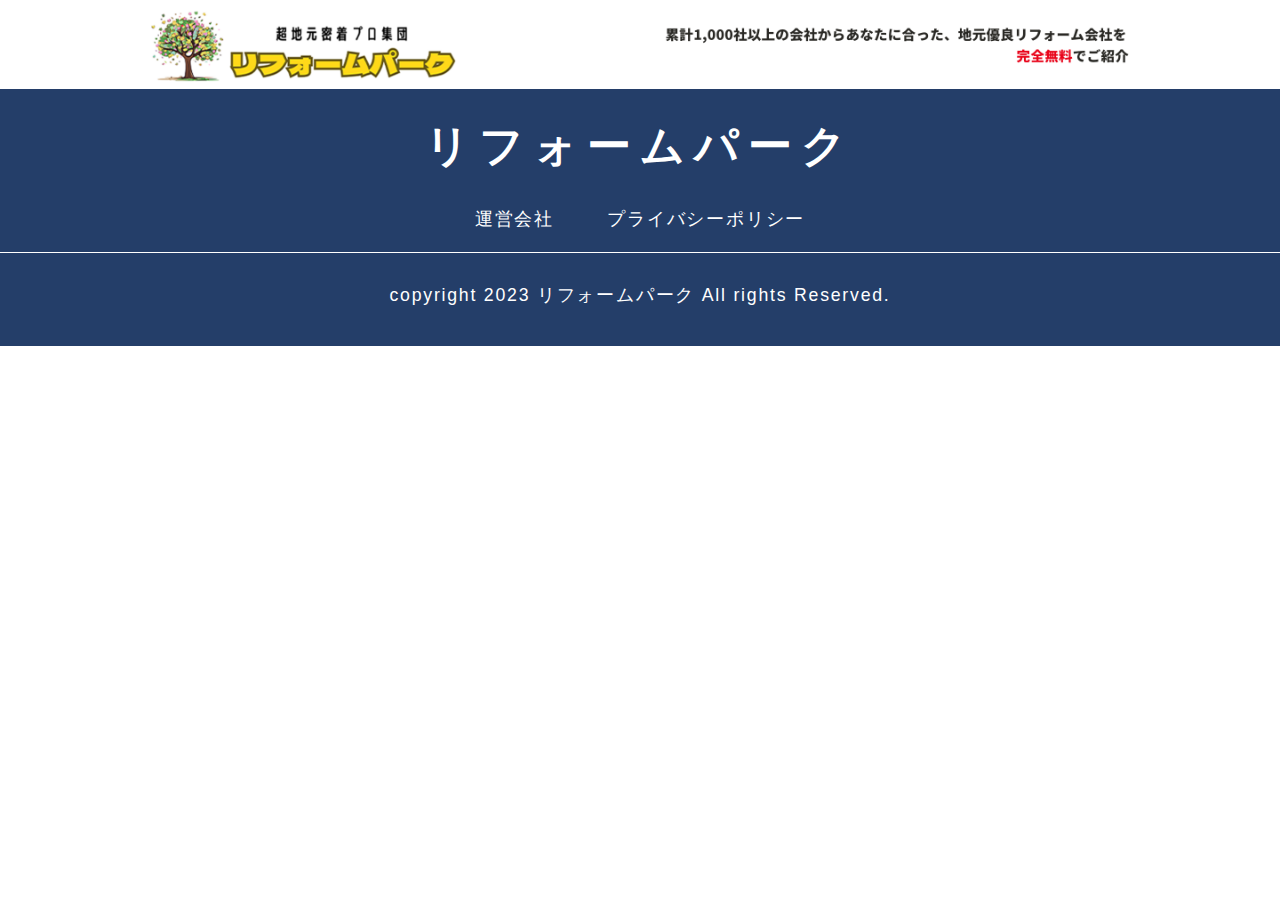
==== thanks.html @ 252f0c05 "Add files via upload" ====
<!DOCTYPE html>
<html lang="ja">
  <head>
    <meta charset="UTF-8">
    <title>サンクスページ</title>
    <meta name="viewport" content="width=device-width, initial-scale=1.0, interactive-widget=overlays-content">
    <meta name="description" content="説明">
    <meta name="generator" content="Astro v2.3.0">
    <meta name="keywords" content="リフォーム,工事,工務店,リフォームパーク">

    <!-- Google Tag Manager -->
<script>(function(w,d,s,l,i){w[l]=w[l]||[];w[l].push({'gtm.start':
  new Date().getTime(),event:'gtm.js'});var f=d.getElementsByTagName(s)[0],
  j=d.createElement(s),dl=l!='dataLayer'?'&l='+l:'';j.async=true;j.src=
  'https://www.googletagmanager.com/gtm.js?id='+i+dl;f.parentNode.insertBefore(j,f);
  })(window,document,'script','dataLayer','GTM-WJJ94G4');</script>
  <!-- End Google Tag Manager -->
  <link rel="stylesheet" href="./assets/css/style-ef2bc118.css" /><script type="module" src="./assets/js/script2.js"></script></head>
  <body>
    <!-- Google Tag Manager (noscript) -->
<noscript><iframe src="https://www.googletagmanager.com/ns.html?id=GTM-WJJ94G4" height="0" width="0" style="display:none;visibility:hidden"></iframe></noscript>
  <!-- End Google Tag Manager (noscript) -->
    <div id="wrap">
      
  <header>
    <picture>
      <source media="(max-width: 768px)" srcset="assets/images/thanks-header_sp.webp">
      <img src="assets/images/thanks-header.webp" loading="eager" fetchpriority="high" decoding="async" alt="" class="w-100p">
    </picture>
  </header>
  <main>
    <div class="pos-r mail d-n">
      <picture>
        <source media="(max-width: 768px)" srcset="assets/images/thanks-mail_sp.webp">
        <img src="assets/images/thanks-mail.webp" loading="eager" fetchpriority="high" decoding="async" alt="" class="w-100p">
      </picture>
      <a href="./" class="pos-a w-60p sp-w-90p ts-x-c top-u sp-top-u left-u" style="--top-u:76%; --left-u:50%; --sp-top-u:80%;">
        <picture>
          <img src="assets/images/top_btn.png" loading="eager" fetchpriority="high" decoding="async" alt="" class="w-100p">
        </picture>
      </a>
    </div>
    <div class="pos-r line d-n">
      <picture>
        <source media="(max-width: 768px)" srcset="assets/images/thanks-line_sp.webp">
        <img src="assets/images/thanks-line.webp" loading="eager" fetchpriority="high" decoding="async" alt="" class="w-100p">
      </picture>
      <a href="https://liff.line.me/1645278921-kWRPP32q/?accountId=339ufbhr" class="pos-a w-16p sp-w-80p ts-x-c top-u sp-top-u left-u" style="--top-u:37.5%; --left-u:50%; --sp-top-u:48%;">
        <picture>
          <source media="(max-width: 768px)" srcset="assets/images/button-line_sp.webp">
          <img src="./assets/images/line_qr.png" loading="eager" fetchpriority="high" decoding="async" alt="" class="w-100p">
        </picture>
      </a>
      <a href="./" class="pos-a w-60p sp-w-90p ts-x-c top-u sp-top-u left-u" style="--top-u:83%; --left-u:50%; --sp-top-u:86%;">
      <picture>
        <img src="assets/images/top_btn.png" loading="eager" fetchpriority="high" decoding="async" alt="" class="w-100p">
      </picture>
      </a>
    </div>
  </main>
  <footer class="pt-m pb-m" style="background-color:#243E69;">
    <p class="color-wt ls-2 fw-b text-48 ta-c mb-m lh-s">リフォームパーク</p>
    <ul class="d-f jc-c bd-b-w-1 bd-c-wt pb-s">
      <li><a href="" class="color-wt ls-1 text-18 pl-sm pr-sm">運営会社</a></li>
      <li>
        <a href="" class="color-wt ls-1 text-18 pl-sm pr-sm">プライバシーポリシー</a>
      </li>
    </ul>
    <small class="d-b ta-c ls-1 color-wt text-18 pt-sm">copyright 2023 リフォームパーク All rights Reserved.</small>
  </footer>

    </div>
  </body></html>
---- assets/css/style-ef2bc118.css ----
@charset "UTF-8";
/* 引数のpxをremに変換 */
/* 引数のpxをvwに変換 */
/*例
p {
  @include hover {
    color: red;
  }
}
*/
/* ===================================================================

reset style

=================================================================== */
* {
  margin: 0;
  padding: 0;
  line-height: calc(0.25rem + 1em + 0.25rem);
  letter-spacing: 0;
  font-size: 100%;
  font: inherit;
  vertical-align: baseline;
  border: 0;
}

*,
::before,
::after {
  box-sizing: border-box;
}

html {
  /* アプリケーションでパーセントによる高さを許可する  */
  block-size: 100%;
  /* テキストのサイズはfont-sizeのみで制御されるようにする */
  -webkit-text-size-adjust: none;
}

/* HTML5 display-role reset for older browsers */
article,
aside,
details,
figcaption,
figure,
footer,
header,
hgroup,
menu,
nav,
section {
  display: block;
}

ol,
ul {
  list-style: none;
}

blockquote,
q {
  quotes: none;
}

blockquote:before,
blockquote:after,
q:before,
q:after {
  content: "";
  content: none;
}

table {
  border-collapse: collapse;
  border-spacing: 0;
}

a {
  text-decoration: none;
  color: #2b2b2b;
}

a:hover {
  text-decoration: none;
}

img {
  vertical-align: bottom;
  max-width: 100%;
  height: auto;
}

select,
input,
textarea,
button {
  vertical-align: middle;
  background-color: transparent;
  outline: 0px;
  color: #2b2b2b;
}

select,
input,
textarea {
  border: none;
}

/* ブラウザやカラーモー土によってinputの色が変わることを防ぐ */
input[type=radio],
input[type=checkbox] {
  -webkit-appearance: none;
  -moz-appearance: none;
       appearance: none;
}

/* ===================================================================

init style

=================================================================== */
html {
  --baseFontSize: 16;
  --baseWindowWidth: 1440;
}

body {
  font-family: sans-serif;
  font-weight: 400;
  line-height: 1.7;
  font-feature-settings: "palt";
  color: #2b2b2b;
  background: #fff;
}

@media all and (-ms-high-contrast: none) {
  body {
    width: 100%;
  }
}
#wrap {
  width: 100%;
  margin: 0 auto;
}
@media only screen and (min-width: 1001px) {
  #wrap {
    margin: 0 auto;
    width: 100%;
  }
  #wrap img {
    max-width: 100%;
  }
}
@media (min-width: 768px) and (max-width: 1024px) {
  #wrap {
    max-width: auto;
    margin: 0 auto;
  }
}
@media (max-width: 767px) {
  #wrap {
    max-width: 768px;
    margin: 0 auto;
  }
}

*:focus-visible:not(input):not(textarea) {
  outline: calc(1rem / var(--baseFontSize)) solid #333;
}

/* resetで消したinputのアピアランスを手作りする */
input[type=checkbox] {
  position: relative;
  display: inline-block;
  width: 1rem;
  aspect-ratio: 1;
  margin-right: 0.25rem;
  border-radius: 0.25rem;
  vertical-align: middle;
  cursor: pointer;
}
input[type=checkbox]:checked::before {
  content: "";
  position: absolute;
  top: 50%;
  left: 50%;
  width: 70%;
  aspect-ratio: 2/1;
  border-left: 2px solid #2b2b2b;
  border-bottom: 2px solid #2b2b2b;
  translate: -50% -50%;
  rotate: -45deg;
}

input[type=radio] {
  position: relative;
  display: inline-block;
  width: 1rem;
  aspect-ratio: 1;
  margin-right: 0.25rem;
  border: 1px solid #2b2b2b;
  border-radius: 50%;
  background-color: #fff;
  vertical-align: middle;
  cursor: pointer;
}
input[type=radio]:checked::before {
  content: "";
  position: absolute;
  top: 50%;
  left: 50%;
  width: 50%;
  aspect-ratio: 1/1;
  translate: -50% -50%;
  border-radius: 50%;
  background-color: #2b2b2b;
}

/* ===================================================================

header style

=================================================================== */
.header {
  height: calc(80rem / var(--baseFontSize));
}
@media (max-width: 767px) {
  .header {
    height: calc(50rem / var(--baseFontSize));
  }
}

/* ===================================================================

main style

=================================================================== */
/* ===================================================================

footer style

=================================================================== */
/* ===================================================================

animation style

=================================================================== */
@media (hover: none) {
  .hov-color-primary {
    -webkit-tap-highlight-color: rgba(0, 0, 0, 0);
  }
  .hov-color-primary:active {
    color: #f29d20;
  }
}
@media (-ms-high-contrast: none), (-ms-high-contrast: active), (-moz-touch-enabled: 0), (hover: hover) {
  .hov-color-primary:hover {
    color: #f29d20;
  }
}

@media (hover: none) {
  a.hov-color-primary {
    -webkit-tap-highlight-color: rgba(0, 0, 0, 0);
  }
  a.hov-color-primary:active {
    color: #f29d20;
  }
}
@media (-ms-high-contrast: none), (-ms-high-contrast: active), (-moz-touch-enabled: 0), (hover: hover) {
  a.hov-color-primary:hover {
    color: #f29d20;
  }
}

@media (hover: none) {
  .hov-bg-primary {
    -webkit-tap-highlight-color: rgba(0, 0, 0, 0);
  }
  .hov-bg-primary:active {
    background-color: #f29d20;
  }
}
@media (-ms-high-contrast: none), (-ms-high-contrast: active), (-moz-touch-enabled: 0), (hover: hover) {
  .hov-bg-primary:hover {
    background-color: #f29d20;
  }
}

@media (hover: none) {
  .hov-bd-color-primary {
    -webkit-tap-highlight-color: rgba(0, 0, 0, 0);
  }
  .hov-bd-color-primary:active {
    border-color: #f29d20;
  }
}
@media (-ms-high-contrast: none), (-ms-high-contrast: active), (-moz-touch-enabled: 0), (hover: hover) {
  .hov-bd-color-primary:hover {
    border-color: #f29d20;
  }
}

@media (hover: none) {
  .hov-color-secondary {
    -webkit-tap-highlight-color: rgba(0, 0, 0, 0);
  }
  .hov-color-secondary:active {
    color: #fcf8ed;
  }
}
@media (-ms-high-contrast: none), (-ms-high-contrast: active), (-moz-touch-enabled: 0), (hover: hover) {
  .hov-color-secondary:hover {
    color: #fcf8ed;
  }
}

@media (hover: none) {
  a.hov-color-secondary {
    -webkit-tap-highlight-color: rgba(0, 0, 0, 0);
  }
  a.hov-color-secondary:active {
    color: #fcf8ed;
  }
}
@media (-ms-high-contrast: none), (-ms-high-contrast: active), (-moz-touch-enabled: 0), (hover: hover) {
  a.hov-color-secondary:hover {
    color: #fcf8ed;
  }
}

@media (hover: none) {
  .hov-bg-secondary {
    -webkit-tap-highlight-color: rgba(0, 0, 0, 0);
  }
  .hov-bg-secondary:active {
    background-color: #fcf8ed;
  }
}
@media (-ms-high-contrast: none), (-ms-high-contrast: active), (-moz-touch-enabled: 0), (hover: hover) {
  .hov-bg-secondary:hover {
    background-color: #fcf8ed;
  }
}

@media (hover: none) {
  .hov-bd-color-secondary {
    -webkit-tap-highlight-color: rgba(0, 0, 0, 0);
  }
  .hov-bd-color-secondary:active {
    border-color: #fcf8ed;
  }
}
@media (-ms-high-contrast: none), (-ms-high-contrast: active), (-moz-touch-enabled: 0), (hover: hover) {
  .hov-bd-color-secondary:hover {
    border-color: #fcf8ed;
  }
}

@media (hover: none) {
  .hov-color-accent {
    -webkit-tap-highlight-color: rgba(0, 0, 0, 0);
  }
  .hov-color-accent:active {
    color: #63a99a;
  }
}
@media (-ms-high-contrast: none), (-ms-high-contrast: active), (-moz-touch-enabled: 0), (hover: hover) {
  .hov-color-accent:hover {
    color: #63a99a;
  }
}

@media (hover: none) {
  a.hov-color-accent {
    -webkit-tap-highlight-color: rgba(0, 0, 0, 0);
  }
  a.hov-color-accent:active {
    color: #63a99a;
  }
}
@media (-ms-high-contrast: none), (-ms-high-contrast: active), (-moz-touch-enabled: 0), (hover: hover) {
  a.hov-color-accent:hover {
    color: #63a99a;
  }
}

@media (hover: none) {
  .hov-bg-accent {
    -webkit-tap-highlight-color: rgba(0, 0, 0, 0);
  }
  .hov-bg-accent:active {
    background-color: #63a99a;
  }
}
@media (-ms-high-contrast: none), (-ms-high-contrast: active), (-moz-touch-enabled: 0), (hover: hover) {
  .hov-bg-accent:hover {
    background-color: #63a99a;
  }
}

@media (hover: none) {
  .hov-bd-color-accent {
    -webkit-tap-highlight-color: rgba(0, 0, 0, 0);
  }
  .hov-bd-color-accent:active {
    border-color: #63a99a;
  }
}
@media (-ms-high-contrast: none), (-ms-high-contrast: active), (-moz-touch-enabled: 0), (hover: hover) {
  .hov-bd-color-accent:hover {
    border-color: #63a99a;
  }
}

@media (hover: none) {
  .hov-color-caution {
    -webkit-tap-highlight-color: rgba(0, 0, 0, 0);
  }
  .hov-color-caution:active {
    color: #eb0016;
  }
}
@media (-ms-high-contrast: none), (-ms-high-contrast: active), (-moz-touch-enabled: 0), (hover: hover) {
  .hov-color-caution:hover {
    color: #eb0016;
  }
}

@media (hover: none) {
  a.hov-color-caution {
    -webkit-tap-highlight-color: rgba(0, 0, 0, 0);
  }
  a.hov-color-caution:active {
    color: #eb0016;
  }
}
@media (-ms-high-contrast: none), (-ms-high-contrast: active), (-moz-touch-enabled: 0), (hover: hover) {
  a.hov-color-caution:hover {
    color: #eb0016;
  }
}

@media (hover: none) {
  .hov-bg-caution {
    -webkit-tap-highlight-color: rgba(0, 0, 0, 0);
  }
  .hov-bg-caution:active {
    background-color: #eb0016;
  }
}
@media (-ms-high-contrast: none), (-ms-high-contrast: active), (-moz-touch-enabled: 0), (hover: hover) {
  .hov-bg-caution:hover {
    background-color: #eb0016;
  }
}

@media (hover: none) {
  .hov-bd-color-caution {
    -webkit-tap-highlight-color: rgba(0, 0, 0, 0);
  }
  .hov-bd-color-caution:active {
    border-color: #eb0016;
  }
}
@media (-ms-high-contrast: none), (-ms-high-contrast: active), (-moz-touch-enabled: 0), (hover: hover) {
  .hov-bd-color-caution:hover {
    border-color: #eb0016;
  }
}

@media (hover: none) {
  .hov-color-add2 {
    -webkit-tap-highlight-color: rgba(0, 0, 0, 0);
  }
  .hov-color-add2:active {
    color: #ffff00;
  }
}
@media (-ms-high-contrast: none), (-ms-high-contrast: active), (-moz-touch-enabled: 0), (hover: hover) {
  .hov-color-add2:hover {
    color: #ffff00;
  }
}

@media (hover: none) {
  a.hov-color-add2 {
    -webkit-tap-highlight-color: rgba(0, 0, 0, 0);
  }
  a.hov-color-add2:active {
    color: #ffff00;
  }
}
@media (-ms-high-contrast: none), (-ms-high-contrast: active), (-moz-touch-enabled: 0), (hover: hover) {
  a.hov-color-add2:hover {
    color: #ffff00;
  }
}

@media (hover: none) {
  .hov-bg-add2 {
    -webkit-tap-highlight-color: rgba(0, 0, 0, 0);
  }
  .hov-bg-add2:active {
    background-color: #ffff00;
  }
}
@media (-ms-high-contrast: none), (-ms-high-contrast: active), (-moz-touch-enabled: 0), (hover: hover) {
  .hov-bg-add2:hover {
    background-color: #ffff00;
  }
}

@media (hover: none) {
  .hov-bd-color-add2 {
    -webkit-tap-highlight-color: rgba(0, 0, 0, 0);
  }
  .hov-bd-color-add2:active {
    border-color: #ffff00;
  }
}
@media (-ms-high-contrast: none), (-ms-high-contrast: active), (-moz-touch-enabled: 0), (hover: hover) {
  .hov-bd-color-add2:hover {
    border-color: #ffff00;
  }
}

@media (hover: none) {
  .hov-color-wt {
    -webkit-tap-highlight-color: rgba(0, 0, 0, 0);
  }
  .hov-color-wt:active {
    color: #fff;
  }
}
@media (-ms-high-contrast: none), (-ms-high-contrast: active), (-moz-touch-enabled: 0), (hover: hover) {
  .hov-color-wt:hover {
    color: #fff;
  }
}

@media (hover: none) {
  a.hov-color-wt {
    -webkit-tap-highlight-color: rgba(0, 0, 0, 0);
  }
  a.hov-color-wt:active {
    color: #fff;
  }
}
@media (-ms-high-contrast: none), (-ms-high-contrast: active), (-moz-touch-enabled: 0), (hover: hover) {
  a.hov-color-wt:hover {
    color: #fff;
  }
}

@media (hover: none) {
  .hov-bg-wt {
    -webkit-tap-highlight-color: rgba(0, 0, 0, 0);
  }
  .hov-bg-wt:active {
    background-color: #fff;
  }
}
@media (-ms-high-contrast: none), (-ms-high-contrast: active), (-moz-touch-enabled: 0), (hover: hover) {
  .hov-bg-wt:hover {
    background-color: #fff;
  }
}

@media (hover: none) {
  .hov-bd-color-wt {
    -webkit-tap-highlight-color: rgba(0, 0, 0, 0);
  }
  .hov-bd-color-wt:active {
    border-color: #fff;
  }
}
@media (-ms-high-contrast: none), (-ms-high-contrast: active), (-moz-touch-enabled: 0), (hover: hover) {
  .hov-bd-color-wt:hover {
    border-color: #fff;
  }
}

@media (hover: none) {
  .hov-color-bk {
    -webkit-tap-highlight-color: rgba(0, 0, 0, 0);
  }
  .hov-color-bk:active {
    color: #2b2b2b;
  }
}
@media (-ms-high-contrast: none), (-ms-high-contrast: active), (-moz-touch-enabled: 0), (hover: hover) {
  .hov-color-bk:hover {
    color: #2b2b2b;
  }
}

@media (hover: none) {
  a.hov-color-bk {
    -webkit-tap-highlight-color: rgba(0, 0, 0, 0);
  }
  a.hov-color-bk:active {
    color: #2b2b2b;
  }
}
@media (-ms-high-contrast: none), (-ms-high-contrast: active), (-moz-touch-enabled: 0), (hover: hover) {
  a.hov-color-bk:hover {
    color: #2b2b2b;
  }
}

@media (hover: none) {
  .hov-bg-bk {
    -webkit-tap-highlight-color: rgba(0, 0, 0, 0);
  }
  .hov-bg-bk:active {
    background-color: #2b2b2b;
  }
}
@media (-ms-high-contrast: none), (-ms-high-contrast: active), (-moz-touch-enabled: 0), (hover: hover) {
  .hov-bg-bk:hover {
    background-color: #2b2b2b;
  }
}

@media (hover: none) {
  .hov-bd-color-bk {
    -webkit-tap-highlight-color: rgba(0, 0, 0, 0);
  }
  .hov-bd-color-bk:active {
    border-color: #2b2b2b;
  }
}
@media (-ms-high-contrast: none), (-ms-high-contrast: active), (-moz-touch-enabled: 0), (hover: hover) {
  .hov-bd-color-bk:hover {
    border-color: #2b2b2b;
  }
}

@media (hover: none) {
  .hov-color-gray {
    -webkit-tap-highlight-color: rgba(0, 0, 0, 0);
  }
  .hov-color-gray:active {
    color: #aaaaaa;
  }
}
@media (-ms-high-contrast: none), (-ms-high-contrast: active), (-moz-touch-enabled: 0), (hover: hover) {
  .hov-color-gray:hover {
    color: #aaaaaa;
  }
}

@media (hover: none) {
  a.hov-color-gray {
    -webkit-tap-highlight-color: rgba(0, 0, 0, 0);
  }
  a.hov-color-gray:active {
    color: #aaaaaa;
  }
}
@media (-ms-high-contrast: none), (-ms-high-contrast: active), (-moz-touch-enabled: 0), (hover: hover) {
  a.hov-color-gray:hover {
    color: #aaaaaa;
  }
}

@media (hover: none) {
  .hov-bg-gray {
    -webkit-tap-highlight-color: rgba(0, 0, 0, 0);
  }
  .hov-bg-gray:active {
    background-color: #aaaaaa;
  }
}
@media (-ms-high-contrast: none), (-ms-high-contrast: active), (-moz-touch-enabled: 0), (hover: hover) {
  .hov-bg-gray:hover {
    background-color: #aaaaaa;
  }
}

@media (hover: none) {
  .hov-bd-color-gray {
    -webkit-tap-highlight-color: rgba(0, 0, 0, 0);
  }
  .hov-bd-color-gray:active {
    border-color: #aaaaaa;
  }
}
@media (-ms-high-contrast: none), (-ms-high-contrast: active), (-moz-touch-enabled: 0), (hover: hover) {
  .hov-bd-color-gray:hover {
    border-color: #aaaaaa;
  }
}

@media (hover: none) {
  .hov-color-gray2 {
    -webkit-tap-highlight-color: rgba(0, 0, 0, 0);
  }
  .hov-color-gray2:active {
    color: #f2f2f2;
  }
}
@media (-ms-high-contrast: none), (-ms-high-contrast: active), (-moz-touch-enabled: 0), (hover: hover) {
  .hov-color-gray2:hover {
    color: #f2f2f2;
  }
}

@media (hover: none) {
  a.hov-color-gray2 {
    -webkit-tap-highlight-color: rgba(0, 0, 0, 0);
  }
  a.hov-color-gray2:active {
    color: #f2f2f2;
  }
}
@media (-ms-high-contrast: none), (-ms-high-contrast: active), (-moz-touch-enabled: 0), (hover: hover) {
  a.hov-color-gray2:hover {
    color: #f2f2f2;
  }
}

@media (hover: none) {
  .hov-bg-gray2 {
    -webkit-tap-highlight-color: rgba(0, 0, 0, 0);
  }
  .hov-bg-gray2:active {
    background-color: #f2f2f2;
  }
}
@media (-ms-high-contrast: none), (-ms-high-contrast: active), (-moz-touch-enabled: 0), (hover: hover) {
  .hov-bg-gray2:hover {
    background-color: #f2f2f2;
  }
}

@media (hover: none) {
  .hov-bd-color-gray2 {
    -webkit-tap-highlight-color: rgba(0, 0, 0, 0);
  }
  .hov-bd-color-gray2:active {
    border-color: #f2f2f2;
  }
}
@media (-ms-high-contrast: none), (-ms-high-contrast: active), (-moz-touch-enabled: 0), (hover: hover) {
  .hov-bd-color-gray2:hover {
    border-color: #f2f2f2;
  }
}

.hov-o {
  transition: 0.2s;
  cursor: pointer;
}
.hov-o:hover {
  opacity: 0.7;
}

.hov-y {
  transition: 0.2s;
}
.hov-y:hover {
  transform: translateY(-5px);
  box-shadow: 0px 10px 10px 0px rgba(0, 0, 0, 0.1);
}

@keyframes cvBtn {
  0% {
    transform: translateX(-50%) scale(1);
    animation-timing-function: ease-in;
    filter: drop-shadow(0px 0px 10px rgba(0, 0, 0, 0.1));
  }
  50% {
    transform: translateX(-50%) scale(0.9);
    animation-timing-function: ease-out;
    filter: drop-shadow(0px 2px 5px rgba(0, 0, 0, 0.3));
  }
  100% {
    transform: translateX(-50%) scale(1);
    animation-timing-function: ease-in;
    filter: drop-shadow(0px 0px 10px rgba(0, 0, 0, 0.1));
  }
}
@keyframes shakeIco {
  0% {
    transform: rotate(0deg);
  }
  10% {
    transform: rotate(20deg);
  }
  20% {
    transform: rotate(-20deg);
  }
  30% {
    transform: rotate(10deg);
  }
  40% {
    transform: rotate(-10deg);
  }
  50% {
    transform: rotate(5deg);
  }
  60% {
    transform: rotate(-5deg);
  }
  70% {
    transform: rotate(0deg);
  }
}
@keyframes bounceIco3 {
  0% {
    transform: translateY(0px);
    animation-timing-function: ease-out;
  }
  20% {
    transform: translateY(-10px);
    animation-timing-function: ease-in;
  }
  40% {
    transform: translateY(0px);
    animation-timing-function: ease-out;
  }
  60% {
    transform: translateY(-5px);
    animation-timing-function: ease-in;
  }
  80% {
    transform: translateY(0px);
  }
  100% {
    transform: translateY(0px);
  }
}
@keyframes bounceIco2 {
  0% {
    transform: translateX(0px);
  }
  20% {
    transform: translateX(3px);
  }
  40% {
    transform: translateX(-3px);
  }
  60% {
    transform: translateX(1px);
  }
  80% {
    transform: translateX(-1px);
  }
  100% {
    transform: translateX(0px);
  }
}
@keyframes bounceIco {
  0% {
    transform: scaleY(1) translateY(0px);
    transform-origin: center bottom;
    animation-timing-function: ease-out;
  }
  15% {
    transform: scaleY(0.8) translateY(0px);
    transform-origin: center bottom;
    animation-timing-function: ease-in;
  }
  30% {
    transform: scaleY(1) translateY(0px);
    transform-origin: center bottom;
    animation-timing-function: ease-in;
  }
  37.5% {
    transform: scaleY(1.1) translateY(-10px);
    transform-origin: center center;
    animation-timing-function: ease-out;
  }
  45% {
    transform: scaleY(1) translateY(-10px);
    transform-origin: center top;
    animation-timing-function: ease-in;
  }
  60% {
    transform: scaleY(1) translateY(0px);
    transform-origin: center bottom;
    animation-timing-function: ease-out;
  }
  70% {
    transform: scaleY(0.95) translateY(0px);
    transform-origin: center bottom;
    animation-timing-function: ease-in;
  }
  80% {
    transform: scaleY(1) translateY(0px);
    transform-origin: center bottom;
    animation-timing-function: ease-out;
  }
}
/* ===================================================================

borders style

=================================================================== */
/* border-color border-style用設定 */
/* border4辺汎用class */
.bd-0 {
  border-width: calc(0rem / var(--baseFontSize));
  border-style: solid;
  border-color: inherit;
}
.bd-1 {
  border-width: calc(1rem / var(--baseFontSize));
  border-style: solid;
  border-color: inherit;
}
.bd-2 {
  border-width: calc(2rem / var(--baseFontSize));
  border-style: solid;
  border-color: inherit;
}
.bd-3 {
  border-width: calc(3rem / var(--baseFontSize));
  border-style: solid;
  border-color: inherit;
}
.bd-4 {
  border-width: calc(4rem / var(--baseFontSize));
  border-style: solid;
  border-color: inherit;
}
.bd-5 {
  border-width: calc(5rem / var(--baseFontSize));
  border-style: solid;
  border-color: inherit;
}
.bd-6 {
  border-width: calc(6rem / var(--baseFontSize));
  border-style: solid;
  border-color: inherit;
}
.bd-7 {
  border-width: calc(7rem / var(--baseFontSize));
  border-style: solid;
  border-color: inherit;
}
.bd-8 {
  border-width: calc(8rem / var(--baseFontSize));
  border-style: solid;
  border-color: inherit;
}
.bd-9 {
  border-width: calc(9rem / var(--baseFontSize));
  border-style: solid;
  border-color: inherit;
}
.bd-10 {
  border-width: calc(10rem / var(--baseFontSize));
  border-style: solid;
  border-color: inherit;
}

@media (max-width: 48em) and (min-width: 768px) {
  .zoom-bd-0 {
    border-width: calc(0rem / var(--baseFontSize));
    border-style: solid;
    border-color: inherit;
  }
  .zoom-bd-1 {
    border-width: calc(1rem / var(--baseFontSize));
    border-style: solid;
    border-color: inherit;
  }
  .zoom-bd-2 {
    border-width: calc(2rem / var(--baseFontSize));
    border-style: solid;
    border-color: inherit;
  }
  .zoom-bd-3 {
    border-width: calc(3rem / var(--baseFontSize));
    border-style: solid;
    border-color: inherit;
  }
  .zoom-bd-4 {
    border-width: calc(4rem / var(--baseFontSize));
    border-style: solid;
    border-color: inherit;
  }
  .zoom-bd-5 {
    border-width: calc(5rem / var(--baseFontSize));
    border-style: solid;
    border-color: inherit;
  }
  .zoom-bd-6 {
    border-width: calc(6rem / var(--baseFontSize));
    border-style: solid;
    border-color: inherit;
  }
  .zoom-bd-7 {
    border-width: calc(7rem / var(--baseFontSize));
    border-style: solid;
    border-color: inherit;
  }
  .zoom-bd-8 {
    border-width: calc(8rem / var(--baseFontSize));
    border-style: solid;
    border-color: inherit;
  }
  .zoom-bd-9 {
    border-width: calc(9rem / var(--baseFontSize));
    border-style: solid;
    border-color: inherit;
  }
  .zoom-bd-10 {
    border-width: calc(10rem / var(--baseFontSize));
    border-style: solid;
    border-color: inherit;
  }
}
@media (max-width: 767px) {
  .sp-bd-0 {
    border-width: calc(0rem / var(--baseFontSize));
    border-style: solid;
    border-color: inherit;
  }
  .sp-bd-1 {
    border-width: calc(1rem / var(--baseFontSize));
    border-style: solid;
    border-color: inherit;
  }
  .sp-bd-2 {
    border-width: calc(2rem / var(--baseFontSize));
    border-style: solid;
    border-color: inherit;
  }
  .sp-bd-3 {
    border-width: calc(3rem / var(--baseFontSize));
    border-style: solid;
    border-color: inherit;
  }
  .sp-bd-4 {
    border-width: calc(4rem / var(--baseFontSize));
    border-style: solid;
    border-color: inherit;
  }
  .sp-bd-5 {
    border-width: calc(5rem / var(--baseFontSize));
    border-style: solid;
    border-color: inherit;
  }
  .sp-bd-6 {
    border-width: calc(6rem / var(--baseFontSize));
    border-style: solid;
    border-color: inherit;
  }
  .sp-bd-7 {
    border-width: calc(7rem / var(--baseFontSize));
    border-style: solid;
    border-color: inherit;
  }
  .sp-bd-8 {
    border-width: calc(8rem / var(--baseFontSize));
    border-style: solid;
    border-color: inherit;
  }
  .sp-bd-9 {
    border-width: calc(9rem / var(--baseFontSize));
    border-style: solid;
    border-color: inherit;
  }
  .sp-bd-10 {
    border-width: calc(10rem / var(--baseFontSize));
    border-style: solid;
    border-color: inherit;
  }
}
@media (min-width: 768px) and (max-width: 1024px) {
  .tb-bd-0 {
    border-width: calc(0rem / var(--baseFontSize));
    border-style: solid;
    border-color: inherit;
  }
  .tb-bd-1 {
    border-width: calc(1rem / var(--baseFontSize));
    border-style: solid;
    border-color: inherit;
  }
  .tb-bd-2 {
    border-width: calc(2rem / var(--baseFontSize));
    border-style: solid;
    border-color: inherit;
  }
  .tb-bd-3 {
    border-width: calc(3rem / var(--baseFontSize));
    border-style: solid;
    border-color: inherit;
  }
  .tb-bd-4 {
    border-width: calc(4rem / var(--baseFontSize));
    border-style: solid;
    border-color: inherit;
  }
  .tb-bd-5 {
    border-width: calc(5rem / var(--baseFontSize));
    border-style: solid;
    border-color: inherit;
  }
  .tb-bd-6 {
    border-width: calc(6rem / var(--baseFontSize));
    border-style: solid;
    border-color: inherit;
  }
  .tb-bd-7 {
    border-width: calc(7rem / var(--baseFontSize));
    border-style: solid;
    border-color: inherit;
  }
  .tb-bd-8 {
    border-width: calc(8rem / var(--baseFontSize));
    border-style: solid;
    border-color: inherit;
  }
  .tb-bd-9 {
    border-width: calc(9rem / var(--baseFontSize));
    border-style: solid;
    border-color: inherit;
  }
  .tb-bd-10 {
    border-width: calc(10rem / var(--baseFontSize));
    border-style: solid;
    border-color: inherit;
  }
}
/* border1辺用汎用class */
.bd-b-w-0 {
  border-bottom-width: calc(0rem / var(--baseFontSize));
  border-style: solid;
  border-color: inherit;
}
.bd-t-w-0 {
  border-top-width: calc(0rem / var(--baseFontSize));
  border-style: solid;
  border-color: inherit;
}
.bd-l-w-0 {
  border-left-width: calc(0rem / var(--baseFontSize));
  border-style: solid;
  border-color: inherit;
}
.bd-r-w-0 {
  border-right-width: calc(0rem / var(--baseFontSize));
  border-style: solid;
  border-color: inherit;
}
.bd-w-0 {
  border-width: calc(0rem / var(--baseFontSize));
  border-style: solid;
  border-color: inherit;
}

@media (max-width: 48em) and (min-width: 768px) {
  .zoom-bd-b-w-0 {
    border-bottom-width: calc(0rem / var(--baseFontSize));
    border-style: solid;
    border-color: inherit;
  }
  .zoom-bd-t-w-0 {
    border-top-width: calc(0rem / var(--baseFontSize));
    border-style: solid;
    border-color: inherit;
  }
  .zoom-bd-l-w-0 {
    border-left-width: calc(0rem / var(--baseFontSize));
    border-style: solid;
    border-color: inherit;
  }
  .zoom-bd-r-w-0 {
    border-right-width: calc(0rem / var(--baseFontSize));
    border-style: solid;
    border-color: inherit;
  }
  .zoom-bd-w-0 {
    border-width: calc(0rem / var(--baseFontSize));
    border-style: solid;
    border-color: inherit;
  }
}
@media (max-width: 767px) {
  .sp-bd-b-w-0 {
    border-bottom-width: calc(0rem / var(--baseFontSize));
    border-style: solid;
    border-color: inherit;
  }
  .sp-bd-t-w-0 {
    border-top-width: calc(0rem / var(--baseFontSize));
    border-style: solid;
    border-color: inherit;
  }
  .sp-bd-l-w-0 {
    border-left-width: calc(0rem / var(--baseFontSize));
    border-style: solid;
    border-color: inherit;
  }
  .sp-bd-r-w-0 {
    border-right-width: calc(0rem / var(--baseFontSize));
    border-style: solid;
    border-color: inherit;
  }
  .sp-bd-w-0 {
    border-width: calc(0rem / var(--baseFontSize));
    border-style: solid;
    border-color: inherit;
  }
}
@media (min-width: 768px) and (max-width: 1024px) {
  .tb-bd-b-w-0 {
    border-bottom-width: calc(0rem / var(--baseFontSize));
    border-style: solid;
    border-color: inherit;
  }
  .tb-bd-t-w-0 {
    border-top-width: calc(0rem / var(--baseFontSize));
    border-style: solid;
    border-color: inherit;
  }
  .tb-bd-l-w-0 {
    border-left-width: calc(0rem / var(--baseFontSize));
    border-style: solid;
    border-color: inherit;
  }
  .tb-bd-r-w-0 {
    border-right-width: calc(0rem / var(--baseFontSize));
    border-style: solid;
    border-color: inherit;
  }
  .tb-bd-w-0 {
    border-width: calc(0rem / var(--baseFontSize));
    border-style: solid;
    border-color: inherit;
  }
}
.bd-b-w-1 {
  border-bottom-width: calc(1rem / var(--baseFontSize));
  border-style: solid;
  border-color: inherit;
}
.bd-t-w-1 {
  border-top-width: calc(1rem / var(--baseFontSize));
  border-style: solid;
  border-color: inherit;
}
.bd-l-w-1 {
  border-left-width: calc(1rem / var(--baseFontSize));
  border-style: solid;
  border-color: inherit;
}
.bd-r-w-1 {
  border-right-width: calc(1rem / var(--baseFontSize));
  border-style: solid;
  border-color: inherit;
}
.bd-w-1 {
  border-width: calc(1rem / var(--baseFontSize));
  border-style: solid;
  border-color: inherit;
}

@media (max-width: 48em) and (min-width: 768px) {
  .zoom-bd-b-w-1 {
    border-bottom-width: calc(1rem / var(--baseFontSize));
    border-style: solid;
    border-color: inherit;
  }
  .zoom-bd-t-w-1 {
    border-top-width: calc(1rem / var(--baseFontSize));
    border-style: solid;
    border-color: inherit;
  }
  .zoom-bd-l-w-1 {
    border-left-width: calc(1rem / var(--baseFontSize));
    border-style: solid;
    border-color: inherit;
  }
  .zoom-bd-r-w-1 {
    border-right-width: calc(1rem / var(--baseFontSize));
    border-style: solid;
    border-color: inherit;
  }
  .zoom-bd-w-1 {
    border-width: calc(1rem / var(--baseFontSize));
    border-style: solid;
    border-color: inherit;
  }
}
@media (max-width: 767px) {
  .sp-bd-b-w-1 {
    border-bottom-width: calc(1rem / var(--baseFontSize));
    border-style: solid;
    border-color: inherit;
  }
  .sp-bd-t-w-1 {
    border-top-width: calc(1rem / var(--baseFontSize));
    border-style: solid;
    border-color: inherit;
  }
  .sp-bd-l-w-1 {
    border-left-width: calc(1rem / var(--baseFontSize));
    border-style: solid;
    border-color: inherit;
  }
  .sp-bd-r-w-1 {
    border-right-width: calc(1rem / var(--baseFontSize));
    border-style: solid;
    border-color: inherit;
  }
  .sp-bd-w-1 {
    border-width: calc(1rem / var(--baseFontSize));
    border-style: solid;
    border-color: inherit;
  }
}
@media (min-width: 768px) and (max-width: 1024px) {
  .tb-bd-b-w-1 {
    border-bottom-width: calc(1rem / var(--baseFontSize));
    border-style: solid;
    border-color: inherit;
  }
  .tb-bd-t-w-1 {
    border-top-width: calc(1rem / var(--baseFontSize));
    border-style: solid;
    border-color: inherit;
  }
  .tb-bd-l-w-1 {
    border-left-width: calc(1rem / var(--baseFontSize));
    border-style: solid;
    border-color: inherit;
  }
  .tb-bd-r-w-1 {
    border-right-width: calc(1rem / var(--baseFontSize));
    border-style: solid;
    border-color: inherit;
  }
  .tb-bd-w-1 {
    border-width: calc(1rem / var(--baseFontSize));
    border-style: solid;
    border-color: inherit;
  }
}
.bd-b-w-2 {
  border-bottom-width: calc(2rem / var(--baseFontSize));
  border-style: solid;
  border-color: inherit;
}
.bd-t-w-2 {
  border-top-width: calc(2rem / var(--baseFontSize));
  border-style: solid;
  border-color: inherit;
}
.bd-l-w-2 {
  border-left-width: calc(2rem / var(--baseFontSize));
  border-style: solid;
  border-color: inherit;
}
.bd-r-w-2 {
  border-right-width: calc(2rem / var(--baseFontSize));
  border-style: solid;
  border-color: inherit;
}
.bd-w-2 {
  border-width: calc(2rem / var(--baseFontSize));
  border-style: solid;
  border-color: inherit;
}

@media (max-width: 48em) and (min-width: 768px) {
  .zoom-bd-b-w-2 {
    border-bottom-width: calc(2rem / var(--baseFontSize));
    border-style: solid;
    border-color: inherit;
  }
  .zoom-bd-t-w-2 {
    border-top-width: calc(2rem / var(--baseFontSize));
    border-style: solid;
    border-color: inherit;
  }
  .zoom-bd-l-w-2 {
    border-left-width: calc(2rem / var(--baseFontSize));
    border-style: solid;
    border-color: inherit;
  }
  .zoom-bd-r-w-2 {
    border-right-width: calc(2rem / var(--baseFontSize));
    border-style: solid;
    border-color: inherit;
  }
  .zoom-bd-w-2 {
    border-width: calc(2rem / var(--baseFontSize));
    border-style: solid;
    border-color: inherit;
  }
}
@media (max-width: 767px) {
  .sp-bd-b-w-2 {
    border-bottom-width: calc(2rem / var(--baseFontSize));
    border-style: solid;
    border-color: inherit;
  }
  .sp-bd-t-w-2 {
    border-top-width: calc(2rem / var(--baseFontSize));
    border-style: solid;
    border-color: inherit;
  }
  .sp-bd-l-w-2 {
    border-left-width: calc(2rem / var(--baseFontSize));
    border-style: solid;
    border-color: inherit;
  }
  .sp-bd-r-w-2 {
    border-right-width: calc(2rem / var(--baseFontSize));
    border-style: solid;
    border-color: inherit;
  }
  .sp-bd-w-2 {
    border-width: calc(2rem / var(--baseFontSize));
    border-style: solid;
    border-color: inherit;
  }
}
@media (min-width: 768px) and (max-width: 1024px) {
  .tb-bd-b-w-2 {
    border-bottom-width: calc(2rem / var(--baseFontSize));
    border-style: solid;
    border-color: inherit;
  }
  .tb-bd-t-w-2 {
    border-top-width: calc(2rem / var(--baseFontSize));
    border-style: solid;
    border-color: inherit;
  }
  .tb-bd-l-w-2 {
    border-left-width: calc(2rem / var(--baseFontSize));
    border-style: solid;
    border-color: inherit;
  }
  .tb-bd-r-w-2 {
    border-right-width: calc(2rem / var(--baseFontSize));
    border-style: solid;
    border-color: inherit;
  }
  .tb-bd-w-2 {
    border-width: calc(2rem / var(--baseFontSize));
    border-style: solid;
    border-color: inherit;
  }
}
.bd-b-w-3 {
  border-bottom-width: calc(3rem / var(--baseFontSize));
  border-style: solid;
  border-color: inherit;
}
.bd-t-w-3 {
  border-top-width: calc(3rem / var(--baseFontSize));
  border-style: solid;
  border-color: inherit;
}
.bd-l-w-3 {
  border-left-width: calc(3rem / var(--baseFontSize));
  border-style: solid;
  border-color: inherit;
}
.bd-r-w-3 {
  border-right-width: calc(3rem / var(--baseFontSize));
  border-style: solid;
  border-color: inherit;
}
.bd-w-3 {
  border-width: calc(3rem / var(--baseFontSize));
  border-style: solid;
  border-color: inherit;
}

@media (max-width: 48em) and (min-width: 768px) {
  .zoom-bd-b-w-3 {
    border-bottom-width: calc(3rem / var(--baseFontSize));
    border-style: solid;
    border-color: inherit;
  }
  .zoom-bd-t-w-3 {
    border-top-width: calc(3rem / var(--baseFontSize));
    border-style: solid;
    border-color: inherit;
  }
  .zoom-bd-l-w-3 {
    border-left-width: calc(3rem / var(--baseFontSize));
    border-style: solid;
    border-color: inherit;
  }
  .zoom-bd-r-w-3 {
    border-right-width: calc(3rem / var(--baseFontSize));
    border-style: solid;
    border-color: inherit;
  }
  .zoom-bd-w-3 {
    border-width: calc(3rem / var(--baseFontSize));
    border-style: solid;
    border-color: inherit;
  }
}
@media (max-width: 767px) {
  .sp-bd-b-w-3 {
    border-bottom-width: calc(3rem / var(--baseFontSize));
    border-style: solid;
    border-color: inherit;
  }
  .sp-bd-t-w-3 {
    border-top-width: calc(3rem / var(--baseFontSize));
    border-style: solid;
    border-color: inherit;
  }
  .sp-bd-l-w-3 {
    border-left-width: calc(3rem / var(--baseFontSize));
    border-style: solid;
    border-color: inherit;
  }
  .sp-bd-r-w-3 {
    border-right-width: calc(3rem / var(--baseFontSize));
    border-style: solid;
    border-color: inherit;
  }
  .sp-bd-w-3 {
    border-width: calc(3rem / var(--baseFontSize));
    border-style: solid;
    border-color: inherit;
  }
}
@media (min-width: 768px) and (max-width: 1024px) {
  .tb-bd-b-w-3 {
    border-bottom-width: calc(3rem / var(--baseFontSize));
    border-style: solid;
    border-color: inherit;
  }
  .tb-bd-t-w-3 {
    border-top-width: calc(3rem / var(--baseFontSize));
    border-style: solid;
    border-color: inherit;
  }
  .tb-bd-l-w-3 {
    border-left-width: calc(3rem / var(--baseFontSize));
    border-style: solid;
    border-color: inherit;
  }
  .tb-bd-r-w-3 {
    border-right-width: calc(3rem / var(--baseFontSize));
    border-style: solid;
    border-color: inherit;
  }
  .tb-bd-w-3 {
    border-width: calc(3rem / var(--baseFontSize));
    border-style: solid;
    border-color: inherit;
  }
}
.bd-b-w-4 {
  border-bottom-width: calc(4rem / var(--baseFontSize));
  border-style: solid;
  border-color: inherit;
}
.bd-t-w-4 {
  border-top-width: calc(4rem / var(--baseFontSize));
  border-style: solid;
  border-color: inherit;
}
.bd-l-w-4 {
  border-left-width: calc(4rem / var(--baseFontSize));
  border-style: solid;
  border-color: inherit;
}
.bd-r-w-4 {
  border-right-width: calc(4rem / var(--baseFontSize));
  border-style: solid;
  border-color: inherit;
}
.bd-w-4 {
  border-width: calc(4rem / var(--baseFontSize));
  border-style: solid;
  border-color: inherit;
}

@media (max-width: 48em) and (min-width: 768px) {
  .zoom-bd-b-w-4 {
    border-bottom-width: calc(4rem / var(--baseFontSize));
    border-style: solid;
    border-color: inherit;
  }
  .zoom-bd-t-w-4 {
    border-top-width: calc(4rem / var(--baseFontSize));
    border-style: solid;
    border-color: inherit;
  }
  .zoom-bd-l-w-4 {
    border-left-width: calc(4rem / var(--baseFontSize));
    border-style: solid;
    border-color: inherit;
  }
  .zoom-bd-r-w-4 {
    border-right-width: calc(4rem / var(--baseFontSize));
    border-style: solid;
    border-color: inherit;
  }
  .zoom-bd-w-4 {
    border-width: calc(4rem / var(--baseFontSize));
    border-style: solid;
    border-color: inherit;
  }
}
@media (max-width: 767px) {
  .sp-bd-b-w-4 {
    border-bottom-width: calc(4rem / var(--baseFontSize));
    border-style: solid;
    border-color: inherit;
  }
  .sp-bd-t-w-4 {
    border-top-width: calc(4rem / var(--baseFontSize));
    border-style: solid;
    border-color: inherit;
  }
  .sp-bd-l-w-4 {
    border-left-width: calc(4rem / var(--baseFontSize));
    border-style: solid;
    border-color: inherit;
  }
  .sp-bd-r-w-4 {
    border-right-width: calc(4rem / var(--baseFontSize));
    border-style: solid;
    border-color: inherit;
  }
  .sp-bd-w-4 {
    border-width: calc(4rem / var(--baseFontSize));
    border-style: solid;
    border-color: inherit;
  }
}
@media (min-width: 768px) and (max-width: 1024px) {
  .tb-bd-b-w-4 {
    border-bottom-width: calc(4rem / var(--baseFontSize));
    border-style: solid;
    border-color: inherit;
  }
  .tb-bd-t-w-4 {
    border-top-width: calc(4rem / var(--baseFontSize));
    border-style: solid;
    border-color: inherit;
  }
  .tb-bd-l-w-4 {
    border-left-width: calc(4rem / var(--baseFontSize));
    border-style: solid;
    border-color: inherit;
  }
  .tb-bd-r-w-4 {
    border-right-width: calc(4rem / var(--baseFontSize));
    border-style: solid;
    border-color: inherit;
  }
  .tb-bd-w-4 {
    border-width: calc(4rem / var(--baseFontSize));
    border-style: solid;
    border-color: inherit;
  }
}
.bd-b-w-5 {
  border-bottom-width: calc(5rem / var(--baseFontSize));
  border-style: solid;
  border-color: inherit;
}
.bd-t-w-5 {
  border-top-width: calc(5rem / var(--baseFontSize));
  border-style: solid;
  border-color: inherit;
}
.bd-l-w-5 {
  border-left-width: calc(5rem / var(--baseFontSize));
  border-style: solid;
  border-color: inherit;
}
.bd-r-w-5 {
  border-right-width: calc(5rem / var(--baseFontSize));
  border-style: solid;
  border-color: inherit;
}
.bd-w-5 {
  border-width: calc(5rem / var(--baseFontSize));
  border-style: solid;
  border-color: inherit;
}

@media (max-width: 48em) and (min-width: 768px) {
  .zoom-bd-b-w-5 {
    border-bottom-width: calc(5rem / var(--baseFontSize));
    border-style: solid;
    border-color: inherit;
  }
  .zoom-bd-t-w-5 {
    border-top-width: calc(5rem / var(--baseFontSize));
    border-style: solid;
    border-color: inherit;
  }
  .zoom-bd-l-w-5 {
    border-left-width: calc(5rem / var(--baseFontSize));
    border-style: solid;
    border-color: inherit;
  }
  .zoom-bd-r-w-5 {
    border-right-width: calc(5rem / var(--baseFontSize));
    border-style: solid;
    border-color: inherit;
  }
  .zoom-bd-w-5 {
    border-width: calc(5rem / var(--baseFontSize));
    border-style: solid;
    border-color: inherit;
  }
}
@media (max-width: 767px) {
  .sp-bd-b-w-5 {
    border-bottom-width: calc(5rem / var(--baseFontSize));
    border-style: solid;
    border-color: inherit;
  }
  .sp-bd-t-w-5 {
    border-top-width: calc(5rem / var(--baseFontSize));
    border-style: solid;
    border-color: inherit;
  }
  .sp-bd-l-w-5 {
    border-left-width: calc(5rem / var(--baseFontSize));
    border-style: solid;
    border-color: inherit;
  }
  .sp-bd-r-w-5 {
    border-right-width: calc(5rem / var(--baseFontSize));
    border-style: solid;
    border-color: inherit;
  }
  .sp-bd-w-5 {
    border-width: calc(5rem / var(--baseFontSize));
    border-style: solid;
    border-color: inherit;
  }
}
@media (min-width: 768px) and (max-width: 1024px) {
  .tb-bd-b-w-5 {
    border-bottom-width: calc(5rem / var(--baseFontSize));
    border-style: solid;
    border-color: inherit;
  }
  .tb-bd-t-w-5 {
    border-top-width: calc(5rem / var(--baseFontSize));
    border-style: solid;
    border-color: inherit;
  }
  .tb-bd-l-w-5 {
    border-left-width: calc(5rem / var(--baseFontSize));
    border-style: solid;
    border-color: inherit;
  }
  .tb-bd-r-w-5 {
    border-right-width: calc(5rem / var(--baseFontSize));
    border-style: solid;
    border-color: inherit;
  }
  .tb-bd-w-5 {
    border-width: calc(5rem / var(--baseFontSize));
    border-style: solid;
    border-color: inherit;
  }
}
.bd-b-w-6 {
  border-bottom-width: calc(6rem / var(--baseFontSize));
  border-style: solid;
  border-color: inherit;
}
.bd-t-w-6 {
  border-top-width: calc(6rem / var(--baseFontSize));
  border-style: solid;
  border-color: inherit;
}
.bd-l-w-6 {
  border-left-width: calc(6rem / var(--baseFontSize));
  border-style: solid;
  border-color: inherit;
}
.bd-r-w-6 {
  border-right-width: calc(6rem / var(--baseFontSize));
  border-style: solid;
  border-color: inherit;
}
.bd-w-6 {
  border-width: calc(6rem / var(--baseFontSize));
  border-style: solid;
  border-color: inherit;
}

@media (max-width: 48em) and (min-width: 768px) {
  .zoom-bd-b-w-6 {
    border-bottom-width: calc(6rem / var(--baseFontSize));
    border-style: solid;
    border-color: inherit;
  }
  .zoom-bd-t-w-6 {
    border-top-width: calc(6rem / var(--baseFontSize));
    border-style: solid;
    border-color: inherit;
  }
  .zoom-bd-l-w-6 {
    border-left-width: calc(6rem / var(--baseFontSize));
    border-style: solid;
    border-color: inherit;
  }
  .zoom-bd-r-w-6 {
    border-right-width: calc(6rem / var(--baseFontSize));
    border-style: solid;
    border-color: inherit;
  }
  .zoom-bd-w-6 {
    border-width: calc(6rem / var(--baseFontSize));
    border-style: solid;
    border-color: inherit;
  }
}
@media (max-width: 767px) {
  .sp-bd-b-w-6 {
    border-bottom-width: calc(6rem / var(--baseFontSize));
    border-style: solid;
    border-color: inherit;
  }
  .sp-bd-t-w-6 {
    border-top-width: calc(6rem / var(--baseFontSize));
    border-style: solid;
    border-color: inherit;
  }
  .sp-bd-l-w-6 {
    border-left-width: calc(6rem / var(--baseFontSize));
    border-style: solid;
    border-color: inherit;
  }
  .sp-bd-r-w-6 {
    border-right-width: calc(6rem / var(--baseFontSize));
    border-style: solid;
    border-color: inherit;
  }
  .sp-bd-w-6 {
    border-width: calc(6rem / var(--baseFontSize));
    border-style: solid;
    border-color: inherit;
  }
}
@media (min-width: 768px) and (max-width: 1024px) {
  .tb-bd-b-w-6 {
    border-bottom-width: calc(6rem / var(--baseFontSize));
    border-style: solid;
    border-color: inherit;
  }
  .tb-bd-t-w-6 {
    border-top-width: calc(6rem / var(--baseFontSize));
    border-style: solid;
    border-color: inherit;
  }
  .tb-bd-l-w-6 {
    border-left-width: calc(6rem / var(--baseFontSize));
    border-style: solid;
    border-color: inherit;
  }
  .tb-bd-r-w-6 {
    border-right-width: calc(6rem / var(--baseFontSize));
    border-style: solid;
    border-color: inherit;
  }
  .tb-bd-w-6 {
    border-width: calc(6rem / var(--baseFontSize));
    border-style: solid;
    border-color: inherit;
  }
}
.bd-b-w-7 {
  border-bottom-width: calc(7rem / var(--baseFontSize));
  border-style: solid;
  border-color: inherit;
}
.bd-t-w-7 {
  border-top-width: calc(7rem / var(--baseFontSize));
  border-style: solid;
  border-color: inherit;
}
.bd-l-w-7 {
  border-left-width: calc(7rem / var(--baseFontSize));
  border-style: solid;
  border-color: inherit;
}
.bd-r-w-7 {
  border-right-width: calc(7rem / var(--baseFontSize));
  border-style: solid;
  border-color: inherit;
}
.bd-w-7 {
  border-width: calc(7rem / var(--baseFontSize));
  border-style: solid;
  border-color: inherit;
}

@media (max-width: 48em) and (min-width: 768px) {
  .zoom-bd-b-w-7 {
    border-bottom-width: calc(7rem / var(--baseFontSize));
    border-style: solid;
    border-color: inherit;
  }
  .zoom-bd-t-w-7 {
    border-top-width: calc(7rem / var(--baseFontSize));
    border-style: solid;
    border-color: inherit;
  }
  .zoom-bd-l-w-7 {
    border-left-width: calc(7rem / var(--baseFontSize));
    border-style: solid;
    border-color: inherit;
  }
  .zoom-bd-r-w-7 {
    border-right-width: calc(7rem / var(--baseFontSize));
    border-style: solid;
    border-color: inherit;
  }
  .zoom-bd-w-7 {
    border-width: calc(7rem / var(--baseFontSize));
    border-style: solid;
    border-color: inherit;
  }
}
@media (max-width: 767px) {
  .sp-bd-b-w-7 {
    border-bottom-width: calc(7rem / var(--baseFontSize));
    border-style: solid;
    border-color: inherit;
  }
  .sp-bd-t-w-7 {
    border-top-width: calc(7rem / var(--baseFontSize));
    border-style: solid;
    border-color: inherit;
  }
  .sp-bd-l-w-7 {
    border-left-width: calc(7rem / var(--baseFontSize));
    border-style: solid;
    border-color: inherit;
  }
  .sp-bd-r-w-7 {
    border-right-width: calc(7rem / var(--baseFontSize));
    border-style: solid;
    border-color: inherit;
  }
  .sp-bd-w-7 {
    border-width: calc(7rem / var(--baseFontSize));
    border-style: solid;
    border-color: inherit;
  }
}
@media (min-width: 768px) and (max-width: 1024px) {
  .tb-bd-b-w-7 {
    border-bottom-width: calc(7rem / var(--baseFontSize));
    border-style: solid;
    border-color: inherit;
  }
  .tb-bd-t-w-7 {
    border-top-width: calc(7rem / var(--baseFontSize));
    border-style: solid;
    border-color: inherit;
  }
  .tb-bd-l-w-7 {
    border-left-width: calc(7rem / var(--baseFontSize));
    border-style: solid;
    border-color: inherit;
  }
  .tb-bd-r-w-7 {
    border-right-width: calc(7rem / var(--baseFontSize));
    border-style: solid;
    border-color: inherit;
  }
  .tb-bd-w-7 {
    border-width: calc(7rem / var(--baseFontSize));
    border-style: solid;
    border-color: inherit;
  }
}
.bd-b-w-8 {
  border-bottom-width: calc(8rem / var(--baseFontSize));
  border-style: solid;
  border-color: inherit;
}
.bd-t-w-8 {
  border-top-width: calc(8rem / var(--baseFontSize));
  border-style: solid;
  border-color: inherit;
}
.bd-l-w-8 {
  border-left-width: calc(8rem / var(--baseFontSize));
  border-style: solid;
  border-color: inherit;
}
.bd-r-w-8 {
  border-right-width: calc(8rem / var(--baseFontSize));
  border-style: solid;
  border-color: inherit;
}
.bd-w-8 {
  border-width: calc(8rem / var(--baseFontSize));
  border-style: solid;
  border-color: inherit;
}

@media (max-width: 48em) and (min-width: 768px) {
  .zoom-bd-b-w-8 {
    border-bottom-width: calc(8rem / var(--baseFontSize));
    border-style: solid;
    border-color: inherit;
  }
  .zoom-bd-t-w-8 {
    border-top-width: calc(8rem / var(--baseFontSize));
    border-style: solid;
    border-color: inherit;
  }
  .zoom-bd-l-w-8 {
    border-left-width: calc(8rem / var(--baseFontSize));
    border-style: solid;
    border-color: inherit;
  }
  .zoom-bd-r-w-8 {
    border-right-width: calc(8rem / var(--baseFontSize));
    border-style: solid;
    border-color: inherit;
  }
  .zoom-bd-w-8 {
    border-width: calc(8rem / var(--baseFontSize));
    border-style: solid;
    border-color: inherit;
  }
}
@media (max-width: 767px) {
  .sp-bd-b-w-8 {
    border-bottom-width: calc(8rem / var(--baseFontSize));
    border-style: solid;
    border-color: inherit;
  }
  .sp-bd-t-w-8 {
    border-top-width: calc(8rem / var(--baseFontSize));
    border-style: solid;
    border-color: inherit;
  }
  .sp-bd-l-w-8 {
    border-left-width: calc(8rem / var(--baseFontSize));
    border-style: solid;
    border-color: inherit;
  }
  .sp-bd-r-w-8 {
    border-right-width: calc(8rem / var(--baseFontSize));
    border-style: solid;
    border-color: inherit;
  }
  .sp-bd-w-8 {
    border-width: calc(8rem / var(--baseFontSize));
    border-style: solid;
    border-color: inherit;
  }
}
@media (min-width: 768px) and (max-width: 1024px) {
  .tb-bd-b-w-8 {
    border-bottom-width: calc(8rem / var(--baseFontSize));
    border-style: solid;
    border-color: inherit;
  }
  .tb-bd-t-w-8 {
    border-top-width: calc(8rem / var(--baseFontSize));
    border-style: solid;
    border-color: inherit;
  }
  .tb-bd-l-w-8 {
    border-left-width: calc(8rem / var(--baseFontSize));
    border-style: solid;
    border-color: inherit;
  }
  .tb-bd-r-w-8 {
    border-right-width: calc(8rem / var(--baseFontSize));
    border-style: solid;
    border-color: inherit;
  }
  .tb-bd-w-8 {
    border-width: calc(8rem / var(--baseFontSize));
    border-style: solid;
    border-color: inherit;
  }
}
.bd-b-w-9 {
  border-bottom-width: calc(9rem / var(--baseFontSize));
  border-style: solid;
  border-color: inherit;
}
.bd-t-w-9 {
  border-top-width: calc(9rem / var(--baseFontSize));
  border-style: solid;
  border-color: inherit;
}
.bd-l-w-9 {
  border-left-width: calc(9rem / var(--baseFontSize));
  border-style: solid;
  border-color: inherit;
}
.bd-r-w-9 {
  border-right-width: calc(9rem / var(--baseFontSize));
  border-style: solid;
  border-color: inherit;
}
.bd-w-9 {
  border-width: calc(9rem / var(--baseFontSize));
  border-style: solid;
  border-color: inherit;
}

@media (max-width: 48em) and (min-width: 768px) {
  .zoom-bd-b-w-9 {
    border-bottom-width: calc(9rem / var(--baseFontSize));
    border-style: solid;
    border-color: inherit;
  }
  .zoom-bd-t-w-9 {
    border-top-width: calc(9rem / var(--baseFontSize));
    border-style: solid;
    border-color: inherit;
  }
  .zoom-bd-l-w-9 {
    border-left-width: calc(9rem / var(--baseFontSize));
    border-style: solid;
    border-color: inherit;
  }
  .zoom-bd-r-w-9 {
    border-right-width: calc(9rem / var(--baseFontSize));
    border-style: solid;
    border-color: inherit;
  }
  .zoom-bd-w-9 {
    border-width: calc(9rem / var(--baseFontSize));
    border-style: solid;
    border-color: inherit;
  }
}
@media (max-width: 767px) {
  .sp-bd-b-w-9 {
    border-bottom-width: calc(9rem / var(--baseFontSize));
    border-style: solid;
    border-color: inherit;
  }
  .sp-bd-t-w-9 {
    border-top-width: calc(9rem / var(--baseFontSize));
    border-style: solid;
    border-color: inherit;
  }
  .sp-bd-l-w-9 {
    border-left-width: calc(9rem / var(--baseFontSize));
    border-style: solid;
    border-color: inherit;
  }
  .sp-bd-r-w-9 {
    border-right-width: calc(9rem / var(--baseFontSize));
    border-style: solid;
    border-color: inherit;
  }
  .sp-bd-w-9 {
    border-width: calc(9rem / var(--baseFontSize));
    border-style: solid;
    border-color: inherit;
  }
}
@media (min-width: 768px) and (max-width: 1024px) {
  .tb-bd-b-w-9 {
    border-bottom-width: calc(9rem / var(--baseFontSize));
    border-style: solid;
    border-color: inherit;
  }
  .tb-bd-t-w-9 {
    border-top-width: calc(9rem / var(--baseFontSize));
    border-style: solid;
    border-color: inherit;
  }
  .tb-bd-l-w-9 {
    border-left-width: calc(9rem / var(--baseFontSize));
    border-style: solid;
    border-color: inherit;
  }
  .tb-bd-r-w-9 {
    border-right-width: calc(9rem / var(--baseFontSize));
    border-style: solid;
    border-color: inherit;
  }
  .tb-bd-w-9 {
    border-width: calc(9rem / var(--baseFontSize));
    border-style: solid;
    border-color: inherit;
  }
}
.bd-b-w-10 {
  border-bottom-width: calc(10rem / var(--baseFontSize));
  border-style: solid;
  border-color: inherit;
}
.bd-t-w-10 {
  border-top-width: calc(10rem / var(--baseFontSize));
  border-style: solid;
  border-color: inherit;
}
.bd-l-w-10 {
  border-left-width: calc(10rem / var(--baseFontSize));
  border-style: solid;
  border-color: inherit;
}
.bd-r-w-10 {
  border-right-width: calc(10rem / var(--baseFontSize));
  border-style: solid;
  border-color: inherit;
}
.bd-w-10 {
  border-width: calc(10rem / var(--baseFontSize));
  border-style: solid;
  border-color: inherit;
}

@media (max-width: 48em) and (min-width: 768px) {
  .zoom-bd-b-w-10 {
    border-bottom-width: calc(10rem / var(--baseFontSize));
    border-style: solid;
    border-color: inherit;
  }
  .zoom-bd-t-w-10 {
    border-top-width: calc(10rem / var(--baseFontSize));
    border-style: solid;
    border-color: inherit;
  }
  .zoom-bd-l-w-10 {
    border-left-width: calc(10rem / var(--baseFontSize));
    border-style: solid;
    border-color: inherit;
  }
  .zoom-bd-r-w-10 {
    border-right-width: calc(10rem / var(--baseFontSize));
    border-style: solid;
    border-color: inherit;
  }
  .zoom-bd-w-10 {
    border-width: calc(10rem / var(--baseFontSize));
    border-style: solid;
    border-color: inherit;
  }
}
@media (max-width: 767px) {
  .sp-bd-b-w-10 {
    border-bottom-width: calc(10rem / var(--baseFontSize));
    border-style: solid;
    border-color: inherit;
  }
  .sp-bd-t-w-10 {
    border-top-width: calc(10rem / var(--baseFontSize));
    border-style: solid;
    border-color: inherit;
  }
  .sp-bd-l-w-10 {
    border-left-width: calc(10rem / var(--baseFontSize));
    border-style: solid;
    border-color: inherit;
  }
  .sp-bd-r-w-10 {
    border-right-width: calc(10rem / var(--baseFontSize));
    border-style: solid;
    border-color: inherit;
  }
  .sp-bd-w-10 {
    border-width: calc(10rem / var(--baseFontSize));
    border-style: solid;
    border-color: inherit;
  }
}
@media (min-width: 768px) and (max-width: 1024px) {
  .tb-bd-b-w-10 {
    border-bottom-width: calc(10rem / var(--baseFontSize));
    border-style: solid;
    border-color: inherit;
  }
  .tb-bd-t-w-10 {
    border-top-width: calc(10rem / var(--baseFontSize));
    border-style: solid;
    border-color: inherit;
  }
  .tb-bd-l-w-10 {
    border-left-width: calc(10rem / var(--baseFontSize));
    border-style: solid;
    border-color: inherit;
  }
  .tb-bd-r-w-10 {
    border-right-width: calc(10rem / var(--baseFontSize));
    border-style: solid;
    border-color: inherit;
  }
  .tb-bd-w-10 {
    border-width: calc(10rem / var(--baseFontSize));
    border-style: solid;
    border-color: inherit;
  }
}
.bd-c-primary {
  border-color: #f29d20;
}

@media (max-width: 48em) and (min-width: 768px) {
  .zoom-bd-c-primary {
    border-color: #f29d20;
  }
}
@media (max-width: 767px) {
  .sp-bd-c-primary {
    border-color: #f29d20;
  }
}
@media (min-width: 768px) and (max-width: 1024px) {
  .tb-bd-c-primary {
    border-color: #f29d20;
  }
}
.bd-c-secondary {
  border-color: #fcf8ed;
}

@media (max-width: 48em) and (min-width: 768px) {
  .zoom-bd-c-secondary {
    border-color: #fcf8ed;
  }
}
@media (max-width: 767px) {
  .sp-bd-c-secondary {
    border-color: #fcf8ed;
  }
}
@media (min-width: 768px) and (max-width: 1024px) {
  .tb-bd-c-secondary {
    border-color: #fcf8ed;
  }
}
.bd-c-accent {
  border-color: #63a99a;
}

@media (max-width: 48em) and (min-width: 768px) {
  .zoom-bd-c-accent {
    border-color: #63a99a;
  }
}
@media (max-width: 767px) {
  .sp-bd-c-accent {
    border-color: #63a99a;
  }
}
@media (min-width: 768px) and (max-width: 1024px) {
  .tb-bd-c-accent {
    border-color: #63a99a;
  }
}
.bd-c-caution {
  border-color: #eb0016;
}

@media (max-width: 48em) and (min-width: 768px) {
  .zoom-bd-c-caution {
    border-color: #eb0016;
  }
}
@media (max-width: 767px) {
  .sp-bd-c-caution {
    border-color: #eb0016;
  }
}
@media (min-width: 768px) and (max-width: 1024px) {
  .tb-bd-c-caution {
    border-color: #eb0016;
  }
}
.bd-c-add2 {
  border-color: #ffff00;
}

@media (max-width: 48em) and (min-width: 768px) {
  .zoom-bd-c-add2 {
    border-color: #ffff00;
  }
}
@media (max-width: 767px) {
  .sp-bd-c-add2 {
    border-color: #ffff00;
  }
}
@media (min-width: 768px) and (max-width: 1024px) {
  .tb-bd-c-add2 {
    border-color: #ffff00;
  }
}
.bd-c-wt {
  border-color: #fff;
}

@media (max-width: 48em) and (min-width: 768px) {
  .zoom-bd-c-wt {
    border-color: #fff;
  }
}
@media (max-width: 767px) {
  .sp-bd-c-wt {
    border-color: #fff;
  }
}
@media (min-width: 768px) and (max-width: 1024px) {
  .tb-bd-c-wt {
    border-color: #fff;
  }
}
.bd-c-bk {
  border-color: #2b2b2b;
}

@media (max-width: 48em) and (min-width: 768px) {
  .zoom-bd-c-bk {
    border-color: #2b2b2b;
  }
}
@media (max-width: 767px) {
  .sp-bd-c-bk {
    border-color: #2b2b2b;
  }
}
@media (min-width: 768px) and (max-width: 1024px) {
  .tb-bd-c-bk {
    border-color: #2b2b2b;
  }
}
.bd-c-gray {
  border-color: #aaaaaa;
}

@media (max-width: 48em) and (min-width: 768px) {
  .zoom-bd-c-gray {
    border-color: #aaaaaa;
  }
}
@media (max-width: 767px) {
  .sp-bd-c-gray {
    border-color: #aaaaaa;
  }
}
@media (min-width: 768px) and (max-width: 1024px) {
  .tb-bd-c-gray {
    border-color: #aaaaaa;
  }
}
.bd-c-gray2 {
  border-color: #f2f2f2;
}

@media (max-width: 48em) and (min-width: 768px) {
  .zoom-bd-c-gray2 {
    border-color: #f2f2f2;
  }
}
@media (max-width: 767px) {
  .sp-bd-c-gray2 {
    border-color: #f2f2f2;
  }
}
@media (min-width: 768px) and (max-width: 1024px) {
  .tb-bd-c-gray2 {
    border-color: #f2f2f2;
  }
}
.bd-s-solid {
  border-style: solid;
}
.bd-s-dashed {
  border-style: dashed;
}
.bd-s-dotted {
  border-style: dotted;
}
.bd-s-double {
  border-style: double;
}
.bd-s-groove {
  border-style: groove;
}
.bd-s-ridge {
  border-style: ridge;
}
.bd-s-none {
  border-style: none;
}

@media (max-width: 48em) and (min-width: 768px) {
  .zoom-bd-s-solid {
    border-style: solid;
  }
  .zoom-bd-s-dashed {
    border-style: dashed;
  }
  .zoom-bd-s-dotted {
    border-style: dotted;
  }
  .zoom-bd-s-double {
    border-style: double;
  }
  .zoom-bd-s-groove {
    border-style: groove;
  }
  .zoom-bd-s-ridge {
    border-style: ridge;
  }
  .zoom-bd-s-none {
    border-style: none;
  }
}
@media (max-width: 767px) {
  .sp-bd-s-solid {
    border-style: solid;
  }
  .sp-bd-s-dashed {
    border-style: dashed;
  }
  .sp-bd-s-dotted {
    border-style: dotted;
  }
  .sp-bd-s-double {
    border-style: double;
  }
  .sp-bd-s-groove {
    border-style: groove;
  }
  .sp-bd-s-ridge {
    border-style: ridge;
  }
  .sp-bd-s-none {
    border-style: none;
  }
}
@media (min-width: 768px) and (max-width: 1024px) {
  .tb-bd-s-solid {
    border-style: solid;
  }
  .tb-bd-s-dashed {
    border-style: dashed;
  }
  .tb-bd-s-dotted {
    border-style: dotted;
  }
  .tb-bd-s-double {
    border-style: double;
  }
  .tb-bd-s-groove {
    border-style: groove;
  }
  .tb-bd-s-ridge {
    border-style: ridge;
  }
  .tb-bd-s-none {
    border-style: none;
  }
}
.bd-rd-1 {
  border-radius: calc(1rem / var(--baseFontSize));
}
.bd-rd-2 {
  border-radius: calc(2rem / var(--baseFontSize));
}
.bd-rd-3 {
  border-radius: calc(3rem / var(--baseFontSize));
}
.bd-rd-4 {
  border-radius: calc(4rem / var(--baseFontSize));
}
.bd-rd-5 {
  border-radius: calc(5rem / var(--baseFontSize));
}
.bd-rd-6 {
  border-radius: calc(6rem / var(--baseFontSize));
}
.bd-rd-7 {
  border-radius: calc(7rem / var(--baseFontSize));
}
.bd-rd-8 {
  border-radius: calc(8rem / var(--baseFontSize));
}
.bd-rd-9 {
  border-radius: calc(9rem / var(--baseFontSize));
}
.bd-rd-10 {
  border-radius: calc(10rem / var(--baseFontSize));
}
.bd-rd-11 {
  border-radius: calc(11rem / var(--baseFontSize));
}
.bd-rd-12 {
  border-radius: calc(12rem / var(--baseFontSize));
}
.bd-rd-13 {
  border-radius: calc(13rem / var(--baseFontSize));
}
.bd-rd-14 {
  border-radius: calc(14rem / var(--baseFontSize));
}
.bd-rd-15 {
  border-radius: calc(15rem / var(--baseFontSize));
}
.bd-rd-16 {
  border-radius: calc(16rem / var(--baseFontSize));
}
.bd-rd-17 {
  border-radius: calc(17rem / var(--baseFontSize));
}
.bd-rd-18 {
  border-radius: calc(18rem / var(--baseFontSize));
}
.bd-rd-19 {
  border-radius: calc(19rem / var(--baseFontSize));
}
.bd-rd-20 {
  border-radius: calc(20rem / var(--baseFontSize));
}
.bd-rd-21 {
  border-radius: calc(21rem / var(--baseFontSize));
}
.bd-rd-22 {
  border-radius: calc(22rem / var(--baseFontSize));
}
.bd-rd-23 {
  border-radius: calc(23rem / var(--baseFontSize));
}
.bd-rd-24 {
  border-radius: calc(24rem / var(--baseFontSize));
}
.bd-rd-25 {
  border-radius: calc(25rem / var(--baseFontSize));
}
.bd-rd-26 {
  border-radius: calc(26rem / var(--baseFontSize));
}
.bd-rd-27 {
  border-radius: calc(27rem / var(--baseFontSize));
}
.bd-rd-28 {
  border-radius: calc(28rem / var(--baseFontSize));
}
.bd-rd-29 {
  border-radius: calc(29rem / var(--baseFontSize));
}
.bd-rd-30 {
  border-radius: calc(30rem / var(--baseFontSize));
}
.bd-rd-31 {
  border-radius: calc(31rem / var(--baseFontSize));
}
.bd-rd-32 {
  border-radius: calc(32rem / var(--baseFontSize));
}
.bd-rd-33 {
  border-radius: calc(33rem / var(--baseFontSize));
}
.bd-rd-34 {
  border-radius: calc(34rem / var(--baseFontSize));
}
.bd-rd-35 {
  border-radius: calc(35rem / var(--baseFontSize));
}
.bd-rd-36 {
  border-radius: calc(36rem / var(--baseFontSize));
}
.bd-rd-37 {
  border-radius: calc(37rem / var(--baseFontSize));
}
.bd-rd-38 {
  border-radius: calc(38rem / var(--baseFontSize));
}
.bd-rd-39 {
  border-radius: calc(39rem / var(--baseFontSize));
}
.bd-rd-40 {
  border-radius: calc(40rem / var(--baseFontSize));
}
.bd-rd-41 {
  border-radius: calc(41rem / var(--baseFontSize));
}
.bd-rd-42 {
  border-radius: calc(42rem / var(--baseFontSize));
}
.bd-rd-43 {
  border-radius: calc(43rem / var(--baseFontSize));
}
.bd-rd-44 {
  border-radius: calc(44rem / var(--baseFontSize));
}
.bd-rd-45 {
  border-radius: calc(45rem / var(--baseFontSize));
}
.bd-rd-46 {
  border-radius: calc(46rem / var(--baseFontSize));
}
.bd-rd-47 {
  border-radius: calc(47rem / var(--baseFontSize));
}
.bd-rd-48 {
  border-radius: calc(48rem / var(--baseFontSize));
}
.bd-rd-49 {
  border-radius: calc(49rem / var(--baseFontSize));
}
.bd-rd-50 {
  border-radius: calc(50rem / var(--baseFontSize));
}
.bd-rd-circle {
  border-radius: 50%;
}

@media (max-width: 48em) and (min-width: 768px) {
  .zoom-bd-rd-1 {
    border-radius: calc(1rem / var(--baseFontSize));
  }
  .zoom-bd-rd-2 {
    border-radius: calc(2rem / var(--baseFontSize));
  }
  .zoom-bd-rd-3 {
    border-radius: calc(3rem / var(--baseFontSize));
  }
  .zoom-bd-rd-4 {
    border-radius: calc(4rem / var(--baseFontSize));
  }
  .zoom-bd-rd-5 {
    border-radius: calc(5rem / var(--baseFontSize));
  }
  .zoom-bd-rd-6 {
    border-radius: calc(6rem / var(--baseFontSize));
  }
  .zoom-bd-rd-7 {
    border-radius: calc(7rem / var(--baseFontSize));
  }
  .zoom-bd-rd-8 {
    border-radius: calc(8rem / var(--baseFontSize));
  }
  .zoom-bd-rd-9 {
    border-radius: calc(9rem / var(--baseFontSize));
  }
  .zoom-bd-rd-10 {
    border-radius: calc(10rem / var(--baseFontSize));
  }
  .zoom-bd-rd-11 {
    border-radius: calc(11rem / var(--baseFontSize));
  }
  .zoom-bd-rd-12 {
    border-radius: calc(12rem / var(--baseFontSize));
  }
  .zoom-bd-rd-13 {
    border-radius: calc(13rem / var(--baseFontSize));
  }
  .zoom-bd-rd-14 {
    border-radius: calc(14rem / var(--baseFontSize));
  }
  .zoom-bd-rd-15 {
    border-radius: calc(15rem / var(--baseFontSize));
  }
  .zoom-bd-rd-16 {
    border-radius: calc(16rem / var(--baseFontSize));
  }
  .zoom-bd-rd-17 {
    border-radius: calc(17rem / var(--baseFontSize));
  }
  .zoom-bd-rd-18 {
    border-radius: calc(18rem / var(--baseFontSize));
  }
  .zoom-bd-rd-19 {
    border-radius: calc(19rem / var(--baseFontSize));
  }
  .zoom-bd-rd-20 {
    border-radius: calc(20rem / var(--baseFontSize));
  }
  .zoom-bd-rd-21 {
    border-radius: calc(21rem / var(--baseFontSize));
  }
  .zoom-bd-rd-22 {
    border-radius: calc(22rem / var(--baseFontSize));
  }
  .zoom-bd-rd-23 {
    border-radius: calc(23rem / var(--baseFontSize));
  }
  .zoom-bd-rd-24 {
    border-radius: calc(24rem / var(--baseFontSize));
  }
  .zoom-bd-rd-25 {
    border-radius: calc(25rem / var(--baseFontSize));
  }
  .zoom-bd-rd-26 {
    border-radius: calc(26rem / var(--baseFontSize));
  }
  .zoom-bd-rd-27 {
    border-radius: calc(27rem / var(--baseFontSize));
  }
  .zoom-bd-rd-28 {
    border-radius: calc(28rem / var(--baseFontSize));
  }
  .zoom-bd-rd-29 {
    border-radius: calc(29rem / var(--baseFontSize));
  }
  .zoom-bd-rd-30 {
    border-radius: calc(30rem / var(--baseFontSize));
  }
  .zoom-bd-rd-31 {
    border-radius: calc(31rem / var(--baseFontSize));
  }
  .zoom-bd-rd-32 {
    border-radius: calc(32rem / var(--baseFontSize));
  }
  .zoom-bd-rd-33 {
    border-radius: calc(33rem / var(--baseFontSize));
  }
  .zoom-bd-rd-34 {
    border-radius: calc(34rem / var(--baseFontSize));
  }
  .zoom-bd-rd-35 {
    border-radius: calc(35rem / var(--baseFontSize));
  }
  .zoom-bd-rd-36 {
    border-radius: calc(36rem / var(--baseFontSize));
  }
  .zoom-bd-rd-37 {
    border-radius: calc(37rem / var(--baseFontSize));
  }
  .zoom-bd-rd-38 {
    border-radius: calc(38rem / var(--baseFontSize));
  }
  .zoom-bd-rd-39 {
    border-radius: calc(39rem / var(--baseFontSize));
  }
  .zoom-bd-rd-40 {
    border-radius: calc(40rem / var(--baseFontSize));
  }
  .zoom-bd-rd-41 {
    border-radius: calc(41rem / var(--baseFontSize));
  }
  .zoom-bd-rd-42 {
    border-radius: calc(42rem / var(--baseFontSize));
  }
  .zoom-bd-rd-43 {
    border-radius: calc(43rem / var(--baseFontSize));
  }
  .zoom-bd-rd-44 {
    border-radius: calc(44rem / var(--baseFontSize));
  }
  .zoom-bd-rd-45 {
    border-radius: calc(45rem / var(--baseFontSize));
  }
  .zoom-bd-rd-46 {
    border-radius: calc(46rem / var(--baseFontSize));
  }
  .zoom-bd-rd-47 {
    border-radius: calc(47rem / var(--baseFontSize));
  }
  .zoom-bd-rd-48 {
    border-radius: calc(48rem / var(--baseFontSize));
  }
  .zoom-bd-rd-49 {
    border-radius: calc(49rem / var(--baseFontSize));
  }
  .zoom-bd-rd-50 {
    border-radius: calc(50rem / var(--baseFontSize));
  }
  .zoom-bd-rd-circle {
    border-radius: 50%;
  }
}
@media (max-width: 767px) {
  .sp-bd-rd-1 {
    border-radius: calc(1rem / var(--baseFontSize));
  }
  .sp-bd-rd-2 {
    border-radius: calc(2rem / var(--baseFontSize));
  }
  .sp-bd-rd-3 {
    border-radius: calc(3rem / var(--baseFontSize));
  }
  .sp-bd-rd-4 {
    border-radius: calc(4rem / var(--baseFontSize));
  }
  .sp-bd-rd-5 {
    border-radius: calc(5rem / var(--baseFontSize));
  }
  .sp-bd-rd-6 {
    border-radius: calc(6rem / var(--baseFontSize));
  }
  .sp-bd-rd-7 {
    border-radius: calc(7rem / var(--baseFontSize));
  }
  .sp-bd-rd-8 {
    border-radius: calc(8rem / var(--baseFontSize));
  }
  .sp-bd-rd-9 {
    border-radius: calc(9rem / var(--baseFontSize));
  }
  .sp-bd-rd-10 {
    border-radius: calc(10rem / var(--baseFontSize));
  }
  .sp-bd-rd-11 {
    border-radius: calc(11rem / var(--baseFontSize));
  }
  .sp-bd-rd-12 {
    border-radius: calc(12rem / var(--baseFontSize));
  }
  .sp-bd-rd-13 {
    border-radius: calc(13rem / var(--baseFontSize));
  }
  .sp-bd-rd-14 {
    border-radius: calc(14rem / var(--baseFontSize));
  }
  .sp-bd-rd-15 {
    border-radius: calc(15rem / var(--baseFontSize));
  }
  .sp-bd-rd-16 {
    border-radius: calc(16rem / var(--baseFontSize));
  }
  .sp-bd-rd-17 {
    border-radius: calc(17rem / var(--baseFontSize));
  }
  .sp-bd-rd-18 {
    border-radius: calc(18rem / var(--baseFontSize));
  }
  .sp-bd-rd-19 {
    border-radius: calc(19rem / var(--baseFontSize));
  }
  .sp-bd-rd-20 {
    border-radius: calc(20rem / var(--baseFontSize));
  }
  .sp-bd-rd-21 {
    border-radius: calc(21rem / var(--baseFontSize));
  }
  .sp-bd-rd-22 {
    border-radius: calc(22rem / var(--baseFontSize));
  }
  .sp-bd-rd-23 {
    border-radius: calc(23rem / var(--baseFontSize));
  }
  .sp-bd-rd-24 {
    border-radius: calc(24rem / var(--baseFontSize));
  }
  .sp-bd-rd-25 {
    border-radius: calc(25rem / var(--baseFontSize));
  }
  .sp-bd-rd-26 {
    border-radius: calc(26rem / var(--baseFontSize));
  }
  .sp-bd-rd-27 {
    border-radius: calc(27rem / var(--baseFontSize));
  }
  .sp-bd-rd-28 {
    border-radius: calc(28rem / var(--baseFontSize));
  }
  .sp-bd-rd-29 {
    border-radius: calc(29rem / var(--baseFontSize));
  }
  .sp-bd-rd-30 {
    border-radius: calc(30rem / var(--baseFontSize));
  }
  .sp-bd-rd-31 {
    border-radius: calc(31rem / var(--baseFontSize));
  }
  .sp-bd-rd-32 {
    border-radius: calc(32rem / var(--baseFontSize));
  }
  .sp-bd-rd-33 {
    border-radius: calc(33rem / var(--baseFontSize));
  }
  .sp-bd-rd-34 {
    border-radius: calc(34rem / var(--baseFontSize));
  }
  .sp-bd-rd-35 {
    border-radius: calc(35rem / var(--baseFontSize));
  }
  .sp-bd-rd-36 {
    border-radius: calc(36rem / var(--baseFontSize));
  }
  .sp-bd-rd-37 {
    border-radius: calc(37rem / var(--baseFontSize));
  }
  .sp-bd-rd-38 {
    border-radius: calc(38rem / var(--baseFontSize));
  }
  .sp-bd-rd-39 {
    border-radius: calc(39rem / var(--baseFontSize));
  }
  .sp-bd-rd-40 {
    border-radius: calc(40rem / var(--baseFontSize));
  }
  .sp-bd-rd-41 {
    border-radius: calc(41rem / var(--baseFontSize));
  }
  .sp-bd-rd-42 {
    border-radius: calc(42rem / var(--baseFontSize));
  }
  .sp-bd-rd-43 {
    border-radius: calc(43rem / var(--baseFontSize));
  }
  .sp-bd-rd-44 {
    border-radius: calc(44rem / var(--baseFontSize));
  }
  .sp-bd-rd-45 {
    border-radius: calc(45rem / var(--baseFontSize));
  }
  .sp-bd-rd-46 {
    border-radius: calc(46rem / var(--baseFontSize));
  }
  .sp-bd-rd-47 {
    border-radius: calc(47rem / var(--baseFontSize));
  }
  .sp-bd-rd-48 {
    border-radius: calc(48rem / var(--baseFontSize));
  }
  .sp-bd-rd-49 {
    border-radius: calc(49rem / var(--baseFontSize));
  }
  .sp-bd-rd-50 {
    border-radius: calc(50rem / var(--baseFontSize));
  }
  .sp-bd-rd-circle {
    border-radius: 50%;
  }
}
@media (min-width: 768px) and (max-width: 1024px) {
  .tb-bd-rd-1 {
    border-radius: calc(1rem / var(--baseFontSize));
  }
  .tb-bd-rd-2 {
    border-radius: calc(2rem / var(--baseFontSize));
  }
  .tb-bd-rd-3 {
    border-radius: calc(3rem / var(--baseFontSize));
  }
  .tb-bd-rd-4 {
    border-radius: calc(4rem / var(--baseFontSize));
  }
  .tb-bd-rd-5 {
    border-radius: calc(5rem / var(--baseFontSize));
  }
  .tb-bd-rd-6 {
    border-radius: calc(6rem / var(--baseFontSize));
  }
  .tb-bd-rd-7 {
    border-radius: calc(7rem / var(--baseFontSize));
  }
  .tb-bd-rd-8 {
    border-radius: calc(8rem / var(--baseFontSize));
  }
  .tb-bd-rd-9 {
    border-radius: calc(9rem / var(--baseFontSize));
  }
  .tb-bd-rd-10 {
    border-radius: calc(10rem / var(--baseFontSize));
  }
  .tb-bd-rd-11 {
    border-radius: calc(11rem / var(--baseFontSize));
  }
  .tb-bd-rd-12 {
    border-radius: calc(12rem / var(--baseFontSize));
  }
  .tb-bd-rd-13 {
    border-radius: calc(13rem / var(--baseFontSize));
  }
  .tb-bd-rd-14 {
    border-radius: calc(14rem / var(--baseFontSize));
  }
  .tb-bd-rd-15 {
    border-radius: calc(15rem / var(--baseFontSize));
  }
  .tb-bd-rd-16 {
    border-radius: calc(16rem / var(--baseFontSize));
  }
  .tb-bd-rd-17 {
    border-radius: calc(17rem / var(--baseFontSize));
  }
  .tb-bd-rd-18 {
    border-radius: calc(18rem / var(--baseFontSize));
  }
  .tb-bd-rd-19 {
    border-radius: calc(19rem / var(--baseFontSize));
  }
  .tb-bd-rd-20 {
    border-radius: calc(20rem / var(--baseFontSize));
  }
  .tb-bd-rd-21 {
    border-radius: calc(21rem / var(--baseFontSize));
  }
  .tb-bd-rd-22 {
    border-radius: calc(22rem / var(--baseFontSize));
  }
  .tb-bd-rd-23 {
    border-radius: calc(23rem / var(--baseFontSize));
  }
  .tb-bd-rd-24 {
    border-radius: calc(24rem / var(--baseFontSize));
  }
  .tb-bd-rd-25 {
    border-radius: calc(25rem / var(--baseFontSize));
  }
  .tb-bd-rd-26 {
    border-radius: calc(26rem / var(--baseFontSize));
  }
  .tb-bd-rd-27 {
    border-radius: calc(27rem / var(--baseFontSize));
  }
  .tb-bd-rd-28 {
    border-radius: calc(28rem / var(--baseFontSize));
  }
  .tb-bd-rd-29 {
    border-radius: calc(29rem / var(--baseFontSize));
  }
  .tb-bd-rd-30 {
    border-radius: calc(30rem / var(--baseFontSize));
  }
  .tb-bd-rd-31 {
    border-radius: calc(31rem / var(--baseFontSize));
  }
  .tb-bd-rd-32 {
    border-radius: calc(32rem / var(--baseFontSize));
  }
  .tb-bd-rd-33 {
    border-radius: calc(33rem / var(--baseFontSize));
  }
  .tb-bd-rd-34 {
    border-radius: calc(34rem / var(--baseFontSize));
  }
  .tb-bd-rd-35 {
    border-radius: calc(35rem / var(--baseFontSize));
  }
  .tb-bd-rd-36 {
    border-radius: calc(36rem / var(--baseFontSize));
  }
  .tb-bd-rd-37 {
    border-radius: calc(37rem / var(--baseFontSize));
  }
  .tb-bd-rd-38 {
    border-radius: calc(38rem / var(--baseFontSize));
  }
  .tb-bd-rd-39 {
    border-radius: calc(39rem / var(--baseFontSize));
  }
  .tb-bd-rd-40 {
    border-radius: calc(40rem / var(--baseFontSize));
  }
  .tb-bd-rd-41 {
    border-radius: calc(41rem / var(--baseFontSize));
  }
  .tb-bd-rd-42 {
    border-radius: calc(42rem / var(--baseFontSize));
  }
  .tb-bd-rd-43 {
    border-radius: calc(43rem / var(--baseFontSize));
  }
  .tb-bd-rd-44 {
    border-radius: calc(44rem / var(--baseFontSize));
  }
  .tb-bd-rd-45 {
    border-radius: calc(45rem / var(--baseFontSize));
  }
  .tb-bd-rd-46 {
    border-radius: calc(46rem / var(--baseFontSize));
  }
  .tb-bd-rd-47 {
    border-radius: calc(47rem / var(--baseFontSize));
  }
  .tb-bd-rd-48 {
    border-radius: calc(48rem / var(--baseFontSize));
  }
  .tb-bd-rd-49 {
    border-radius: calc(49rem / var(--baseFontSize));
  }
  .tb-bd-rd-50 {
    border-radius: calc(50rem / var(--baseFontSize));
  }
  .tb-bd-rd-circle {
    border-radius: 50%;
  }
}
/* ===================================================================

flexbox style

=================================================================== */
.fw-w {
  flex-wrap: wrap;
}
.fw-nw {
  flex-wrap: nowrap;
}

@media (max-width: 48em) and (min-width: 768px) {
  .zoom-fw-w {
    flex-wrap: wrap;
  }
  .zoom-fw-nw {
    flex-wrap: nowrap;
  }
}
@media (max-width: 767px) {
  .sp-fw-w {
    flex-wrap: wrap;
  }
  .sp-fw-nw {
    flex-wrap: nowrap;
  }
}
@media (min-width: 768px) and (max-width: 1024px) {
  .tb-fw-w {
    flex-wrap: wrap;
  }
  .tb-fw-nw {
    flex-wrap: nowrap;
  }
}
.fd-r {
  flex-direction: row;
}
.fd-rr {
  flex-direction: row-reverse;
}
.fd-c {
  flex-direction: column;
}
.fd-cr {
  flex-direction: column-reverse;
}

@media (max-width: 48em) and (min-width: 768px) {
  .zoom-fd-r {
    flex-direction: row;
  }
  .zoom-fd-rr {
    flex-direction: row-reverse;
  }
  .zoom-fd-c {
    flex-direction: column;
  }
  .zoom-fd-cr {
    flex-direction: column-reverse;
  }
}
@media (max-width: 767px) {
  .sp-fd-r {
    flex-direction: row;
  }
  .sp-fd-rr {
    flex-direction: row-reverse;
  }
  .sp-fd-c {
    flex-direction: column;
  }
  .sp-fd-cr {
    flex-direction: column-reverse;
  }
}
@media (min-width: 768px) and (max-width: 1024px) {
  .tb-fd-r {
    flex-direction: row;
  }
  .tb-fd-rr {
    flex-direction: row-reverse;
  }
  .tb-fd-c {
    flex-direction: column;
  }
  .tb-fd-cr {
    flex-direction: column-reverse;
  }
}
.jc-fs {
  justify-content: flex-start;
}
.jc-c {
  justify-content: center;
}
.jc-fe {
  justify-content: flex-end;
}
.jc-sb {
  justify-content: space-between;
}
.jc-sa {
  justify-content: space-around;
}

@media (max-width: 48em) and (min-width: 768px) {
  .zoom-jc-fs {
    justify-content: flex-start;
  }
  .zoom-jc-c {
    justify-content: center;
  }
  .zoom-jc-fe {
    justify-content: flex-end;
  }
  .zoom-jc-sb {
    justify-content: space-between;
  }
  .zoom-jc-sa {
    justify-content: space-around;
  }
}
@media (max-width: 767px) {
  .sp-jc-fs {
    justify-content: flex-start;
  }
  .sp-jc-c {
    justify-content: center;
  }
  .sp-jc-fe {
    justify-content: flex-end;
  }
  .sp-jc-sb {
    justify-content: space-between;
  }
  .sp-jc-sa {
    justify-content: space-around;
  }
}
@media (min-width: 768px) and (max-width: 1024px) {
  .tb-jc-fs {
    justify-content: flex-start;
  }
  .tb-jc-c {
    justify-content: center;
  }
  .tb-jc-fe {
    justify-content: flex-end;
  }
  .tb-jc-sb {
    justify-content: space-between;
  }
  .tb-jc-sa {
    justify-content: space-around;
  }
}
.ai-fs {
  align-items: flex-start;
}
.ai-c {
  align-items: center;
}
.ai-fe {
  align-items: flex-end;
}
.ai-s {
  align-items: stretch;
}

@media (max-width: 48em) and (min-width: 768px) {
  .zoom-ai-fs {
    align-items: flex-start;
  }
  .zoom-ai-c {
    align-items: center;
  }
  .zoom-ai-fe {
    align-items: flex-end;
  }
  .zoom-ai-s {
    align-items: stretch;
  }
}
@media (max-width: 767px) {
  .sp-ai-fs {
    align-items: flex-start;
  }
  .sp-ai-c {
    align-items: center;
  }
  .sp-ai-fe {
    align-items: flex-end;
  }
  .sp-ai-s {
    align-items: stretch;
  }
}
@media (min-width: 768px) and (max-width: 1024px) {
  .tb-ai-fs {
    align-items: flex-start;
  }
  .tb-ai-c {
    align-items: center;
  }
  .tb-ai-fe {
    align-items: flex-end;
  }
  .tb-ai-s {
    align-items: stretch;
  }
}
.as-fs {
  align-self: flex-start;
}
.as-c {
  align-self: center;
}
.as-fe {
  align-self: flex-end;
}
.as-s {
  align-self: stretch;
}

@media (max-width: 48em) and (min-width: 768px) {
  .zoom-as-fs {
    align-self: flex-start;
  }
  .zoom-as-c {
    align-self: center;
  }
  .zoom-as-fe {
    align-self: flex-end;
  }
  .zoom-as-s {
    align-self: stretch;
  }
}
@media (max-width: 767px) {
  .sp-as-fs {
    align-self: flex-start;
  }
  .sp-as-c {
    align-self: center;
  }
  .sp-as-fe {
    align-self: flex-end;
  }
  .sp-as-s {
    align-self: stretch;
  }
}
@media (min-width: 768px) and (max-width: 1024px) {
  .tb-as-fs {
    align-self: flex-start;
  }
  .tb-as-c {
    align-self: center;
  }
  .tb-as-fe {
    align-self: flex-end;
  }
  .tb-as-s {
    align-self: stretch;
  }
}
.order-1 {
  order: 1;
}
.order-2 {
  order: 2;
}
.order-3 {
  order: 3;
}
.order-4 {
  order: 4;
}
.order-5 {
  order: 5;
}
.order-6 {
  order: 6;
}
.order-7 {
  order: 7;
}
.order-8 {
  order: 8;
}
.order-9 {
  order: 9;
}
.order-10 {
  order: 10;
}

@media (max-width: 48em) and (min-width: 768px) {
  .zoom-order-1 {
    order: 1;
  }
  .zoom-order-2 {
    order: 2;
  }
  .zoom-order-3 {
    order: 3;
  }
  .zoom-order-4 {
    order: 4;
  }
  .zoom-order-5 {
    order: 5;
  }
  .zoom-order-6 {
    order: 6;
  }
  .zoom-order-7 {
    order: 7;
  }
  .zoom-order-8 {
    order: 8;
  }
  .zoom-order-9 {
    order: 9;
  }
  .zoom-order-10 {
    order: 10;
  }
}
@media (max-width: 767px) {
  .sp-order-1 {
    order: 1;
  }
  .sp-order-2 {
    order: 2;
  }
  .sp-order-3 {
    order: 3;
  }
  .sp-order-4 {
    order: 4;
  }
  .sp-order-5 {
    order: 5;
  }
  .sp-order-6 {
    order: 6;
  }
  .sp-order-7 {
    order: 7;
  }
  .sp-order-8 {
    order: 8;
  }
  .sp-order-9 {
    order: 9;
  }
  .sp-order-10 {
    order: 10;
  }
}
@media (min-width: 768px) and (max-width: 1024px) {
  .tb-order-1 {
    order: 1;
  }
  .tb-order-2 {
    order: 2;
  }
  .tb-order-3 {
    order: 3;
  }
  .tb-order-4 {
    order: 4;
  }
  .tb-order-5 {
    order: 5;
  }
  .tb-order-6 {
    order: 6;
  }
  .tb-order-7 {
    order: 7;
  }
  .tb-order-8 {
    order: 8;
  }
  .tb-order-9 {
    order: 9;
  }
  .tb-order-10 {
    order: 10;
  }
}
.fs-0 {
  flex-shrink: 0;
}
.fs-1 {
  flex-shrink: 1;
}

@media (max-width: 48em) and (min-width: 768px) {
  .zoom-fs-0 {
    flex-shrink: 0;
  }
  .zoom-fs-1 {
    flex-shrink: 1;
  }
}
@media (max-width: 767px) {
  .sp-fs-0 {
    flex-shrink: 0;
  }
  .sp-fs-1 {
    flex-shrink: 1;
  }
}
@media (min-width: 768px) and (max-width: 1024px) {
  .tb-fs-0 {
    flex-shrink: 0;
  }
  .tb-fs-1 {
    flex-shrink: 1;
  }
}
.fg-1 {
  flex-grow: 1;
}

@media (max-width: 48em) and (min-width: 768px) {
  .zoom-fg-1 {
    flex-grow: 1;
  }
}
@media (max-width: 767px) {
  .sp-fg-1 {
    flex-grow: 1;
  }
}
@media (min-width: 768px) and (max-width: 1024px) {
  .tb-fg-1 {
    flex-grow: 1;
  }
}
.fb-0 {
  flex-basis: 0;
}

@media (max-width: 48em) and (min-width: 768px) {
  .zoom-fb-0 {
    flex-basis: 0;
  }
}
@media (max-width: 767px) {
  .sp-fb-0 {
    flex-basis: 0;
  }
}
@media (min-width: 768px) and (max-width: 1024px) {
  .tb-fb-0 {
    flex-basis: 0;
  }
}
/* ===================================================================

interactivity style

=================================================================== */
.crs-p {
  cursor: pointer;
}

.pe-n {
  pointer-events: none;
}

/* ===================================================================

layout style

=================================================================== */
.pos-r {
  position: relative;
}
.pos-a {
  position: absolute;
}
.pos-f {
  position: fixed;
}
.pos-s {
  position: sticky;
}

@media (max-width: 48em) and (min-width: 768px) {
  .zoom-pos-r {
    position: relative;
  }
  .zoom-pos-a {
    position: absolute;
  }
  .zoom-pos-f {
    position: fixed;
  }
  .zoom-pos-s {
    position: sticky;
  }
}
@media (max-width: 767px) {
  .sp-pos-r {
    position: relative;
  }
  .sp-pos-a {
    position: absolute;
  }
  .sp-pos-f {
    position: fixed;
  }
  .sp-pos-s {
    position: sticky;
  }
}
@media (min-width: 768px) and (max-width: 1024px) {
  .tb-pos-r {
    position: relative;
  }
  .tb-pos-a {
    position: absolute;
  }
  .tb-pos-f {
    position: fixed;
  }
  .tb-pos-s {
    position: sticky;
  }
}
.zi-0 {
  z-index: 0;
}
.zi-1 {
  z-index: 1;
}
.zi-2 {
  z-index: 2;
}
.zi-3 {
  z-index: 3;
}
.zi-4 {
  z-index: 4;
}
.zi-5 {
  z-index: 5;
}
.zi-6 {
  z-index: 6;
}
.zi-7 {
  z-index: 7;
}
.zi-8 {
  z-index: 8;
}
.zi-9 {
  z-index: 9;
}
.zi-10 {
  z-index: 10;
}
.zi-11 {
  z-index: 11;
}
.zi-12 {
  z-index: 12;
}
.zi-13 {
  z-index: 13;
}
.zi-14 {
  z-index: 14;
}
.zi-15 {
  z-index: 15;
}
.zi-16 {
  z-index: 16;
}
.zi-17 {
  z-index: 17;
}
.zi-18 {
  z-index: 18;
}
.zi-19 {
  z-index: 19;
}
.zi-20 {
  z-index: 20;
}
.zi-21 {
  z-index: 21;
}
.zi-22 {
  z-index: 22;
}
.zi-23 {
  z-index: 23;
}
.zi-24 {
  z-index: 24;
}
.zi-25 {
  z-index: 25;
}
.zi-26 {
  z-index: 26;
}
.zi-27 {
  z-index: 27;
}
.zi-28 {
  z-index: 28;
}
.zi-29 {
  z-index: 29;
}
.zi-30 {
  z-index: 30;
}
.zi-31 {
  z-index: 31;
}
.zi-32 {
  z-index: 32;
}
.zi-33 {
  z-index: 33;
}
.zi-34 {
  z-index: 34;
}
.zi-35 {
  z-index: 35;
}
.zi-36 {
  z-index: 36;
}
.zi-37 {
  z-index: 37;
}
.zi-38 {
  z-index: 38;
}
.zi-39 {
  z-index: 39;
}
.zi-40 {
  z-index: 40;
}
.zi-41 {
  z-index: 41;
}
.zi-42 {
  z-index: 42;
}
.zi-43 {
  z-index: 43;
}
.zi-44 {
  z-index: 44;
}
.zi-45 {
  z-index: 45;
}
.zi-46 {
  z-index: 46;
}
.zi-47 {
  z-index: 47;
}
.zi-48 {
  z-index: 48;
}
.zi-49 {
  z-index: 49;
}
.zi-50 {
  z-index: 50;
}
.zi-51 {
  z-index: 51;
}
.zi-52 {
  z-index: 52;
}
.zi-53 {
  z-index: 53;
}
.zi-54 {
  z-index: 54;
}
.zi-55 {
  z-index: 55;
}
.zi-56 {
  z-index: 56;
}
.zi-57 {
  z-index: 57;
}
.zi-58 {
  z-index: 58;
}
.zi-59 {
  z-index: 59;
}
.zi-60 {
  z-index: 60;
}
.zi-61 {
  z-index: 61;
}
.zi-62 {
  z-index: 62;
}
.zi-63 {
  z-index: 63;
}
.zi-64 {
  z-index: 64;
}
.zi-65 {
  z-index: 65;
}
.zi-66 {
  z-index: 66;
}
.zi-67 {
  z-index: 67;
}
.zi-68 {
  z-index: 68;
}
.zi-69 {
  z-index: 69;
}
.zi-70 {
  z-index: 70;
}
.zi-71 {
  z-index: 71;
}
.zi-72 {
  z-index: 72;
}
.zi-73 {
  z-index: 73;
}
.zi-74 {
  z-index: 74;
}
.zi-75 {
  z-index: 75;
}
.zi-76 {
  z-index: 76;
}
.zi-77 {
  z-index: 77;
}
.zi-78 {
  z-index: 78;
}
.zi-79 {
  z-index: 79;
}
.zi-80 {
  z-index: 80;
}
.zi-81 {
  z-index: 81;
}
.zi-82 {
  z-index: 82;
}
.zi-83 {
  z-index: 83;
}
.zi-84 {
  z-index: 84;
}
.zi-85 {
  z-index: 85;
}
.zi-86 {
  z-index: 86;
}
.zi-87 {
  z-index: 87;
}
.zi-88 {
  z-index: 88;
}
.zi-89 {
  z-index: 89;
}
.zi-90 {
  z-index: 90;
}
.zi-91 {
  z-index: 91;
}
.zi-92 {
  z-index: 92;
}
.zi-93 {
  z-index: 93;
}
.zi-94 {
  z-index: 94;
}
.zi-95 {
  z-index: 95;
}
.zi-96 {
  z-index: 96;
}
.zi-97 {
  z-index: 97;
}
.zi-98 {
  z-index: 98;
}
.zi-99 {
  z-index: 99;
}
.zi-100 {
  z-index: 100;
}
.zi-m1 {
  z-index: -1;
}

@media (max-width: 48em) and (min-width: 768px) {
  .zoom-zi-0 {
    z-index: 0;
  }
  .zoom-zi-1 {
    z-index: 1;
  }
  .zoom-zi-2 {
    z-index: 2;
  }
  .zoom-zi-3 {
    z-index: 3;
  }
  .zoom-zi-4 {
    z-index: 4;
  }
  .zoom-zi-5 {
    z-index: 5;
  }
  .zoom-zi-6 {
    z-index: 6;
  }
  .zoom-zi-7 {
    z-index: 7;
  }
  .zoom-zi-8 {
    z-index: 8;
  }
  .zoom-zi-9 {
    z-index: 9;
  }
  .zoom-zi-10 {
    z-index: 10;
  }
  .zoom-zi-11 {
    z-index: 11;
  }
  .zoom-zi-12 {
    z-index: 12;
  }
  .zoom-zi-13 {
    z-index: 13;
  }
  .zoom-zi-14 {
    z-index: 14;
  }
  .zoom-zi-15 {
    z-index: 15;
  }
  .zoom-zi-16 {
    z-index: 16;
  }
  .zoom-zi-17 {
    z-index: 17;
  }
  .zoom-zi-18 {
    z-index: 18;
  }
  .zoom-zi-19 {
    z-index: 19;
  }
  .zoom-zi-20 {
    z-index: 20;
  }
  .zoom-zi-21 {
    z-index: 21;
  }
  .zoom-zi-22 {
    z-index: 22;
  }
  .zoom-zi-23 {
    z-index: 23;
  }
  .zoom-zi-24 {
    z-index: 24;
  }
  .zoom-zi-25 {
    z-index: 25;
  }
  .zoom-zi-26 {
    z-index: 26;
  }
  .zoom-zi-27 {
    z-index: 27;
  }
  .zoom-zi-28 {
    z-index: 28;
  }
  .zoom-zi-29 {
    z-index: 29;
  }
  .zoom-zi-30 {
    z-index: 30;
  }
  .zoom-zi-31 {
    z-index: 31;
  }
  .zoom-zi-32 {
    z-index: 32;
  }
  .zoom-zi-33 {
    z-index: 33;
  }
  .zoom-zi-34 {
    z-index: 34;
  }
  .zoom-zi-35 {
    z-index: 35;
  }
  .zoom-zi-36 {
    z-index: 36;
  }
  .zoom-zi-37 {
    z-index: 37;
  }
  .zoom-zi-38 {
    z-index: 38;
  }
  .zoom-zi-39 {
    z-index: 39;
  }
  .zoom-zi-40 {
    z-index: 40;
  }
  .zoom-zi-41 {
    z-index: 41;
  }
  .zoom-zi-42 {
    z-index: 42;
  }
  .zoom-zi-43 {
    z-index: 43;
  }
  .zoom-zi-44 {
    z-index: 44;
  }
  .zoom-zi-45 {
    z-index: 45;
  }
  .zoom-zi-46 {
    z-index: 46;
  }
  .zoom-zi-47 {
    z-index: 47;
  }
  .zoom-zi-48 {
    z-index: 48;
  }
  .zoom-zi-49 {
    z-index: 49;
  }
  .zoom-zi-50 {
    z-index: 50;
  }
  .zoom-zi-51 {
    z-index: 51;
  }
  .zoom-zi-52 {
    z-index: 52;
  }
  .zoom-zi-53 {
    z-index: 53;
  }
  .zoom-zi-54 {
    z-index: 54;
  }
  .zoom-zi-55 {
    z-index: 55;
  }
  .zoom-zi-56 {
    z-index: 56;
  }
  .zoom-zi-57 {
    z-index: 57;
  }
  .zoom-zi-58 {
    z-index: 58;
  }
  .zoom-zi-59 {
    z-index: 59;
  }
  .zoom-zi-60 {
    z-index: 60;
  }
  .zoom-zi-61 {
    z-index: 61;
  }
  .zoom-zi-62 {
    z-index: 62;
  }
  .zoom-zi-63 {
    z-index: 63;
  }
  .zoom-zi-64 {
    z-index: 64;
  }
  .zoom-zi-65 {
    z-index: 65;
  }
  .zoom-zi-66 {
    z-index: 66;
  }
  .zoom-zi-67 {
    z-index: 67;
  }
  .zoom-zi-68 {
    z-index: 68;
  }
  .zoom-zi-69 {
    z-index: 69;
  }
  .zoom-zi-70 {
    z-index: 70;
  }
  .zoom-zi-71 {
    z-index: 71;
  }
  .zoom-zi-72 {
    z-index: 72;
  }
  .zoom-zi-73 {
    z-index: 73;
  }
  .zoom-zi-74 {
    z-index: 74;
  }
  .zoom-zi-75 {
    z-index: 75;
  }
  .zoom-zi-76 {
    z-index: 76;
  }
  .zoom-zi-77 {
    z-index: 77;
  }
  .zoom-zi-78 {
    z-index: 78;
  }
  .zoom-zi-79 {
    z-index: 79;
  }
  .zoom-zi-80 {
    z-index: 80;
  }
  .zoom-zi-81 {
    z-index: 81;
  }
  .zoom-zi-82 {
    z-index: 82;
  }
  .zoom-zi-83 {
    z-index: 83;
  }
  .zoom-zi-84 {
    z-index: 84;
  }
  .zoom-zi-85 {
    z-index: 85;
  }
  .zoom-zi-86 {
    z-index: 86;
  }
  .zoom-zi-87 {
    z-index: 87;
  }
  .zoom-zi-88 {
    z-index: 88;
  }
  .zoom-zi-89 {
    z-index: 89;
  }
  .zoom-zi-90 {
    z-index: 90;
  }
  .zoom-zi-91 {
    z-index: 91;
  }
  .zoom-zi-92 {
    z-index: 92;
  }
  .zoom-zi-93 {
    z-index: 93;
  }
  .zoom-zi-94 {
    z-index: 94;
  }
  .zoom-zi-95 {
    z-index: 95;
  }
  .zoom-zi-96 {
    z-index: 96;
  }
  .zoom-zi-97 {
    z-index: 97;
  }
  .zoom-zi-98 {
    z-index: 98;
  }
  .zoom-zi-99 {
    z-index: 99;
  }
  .zoom-zi-100 {
    z-index: 100;
  }
  .zoom-zi-m1 {
    z-index: -1;
  }
}
@media (max-width: 767px) {
  .sp-zi-0 {
    z-index: 0;
  }
  .sp-zi-1 {
    z-index: 1;
  }
  .sp-zi-2 {
    z-index: 2;
  }
  .sp-zi-3 {
    z-index: 3;
  }
  .sp-zi-4 {
    z-index: 4;
  }
  .sp-zi-5 {
    z-index: 5;
  }
  .sp-zi-6 {
    z-index: 6;
  }
  .sp-zi-7 {
    z-index: 7;
  }
  .sp-zi-8 {
    z-index: 8;
  }
  .sp-zi-9 {
    z-index: 9;
  }
  .sp-zi-10 {
    z-index: 10;
  }
  .sp-zi-11 {
    z-index: 11;
  }
  .sp-zi-12 {
    z-index: 12;
  }
  .sp-zi-13 {
    z-index: 13;
  }
  .sp-zi-14 {
    z-index: 14;
  }
  .sp-zi-15 {
    z-index: 15;
  }
  .sp-zi-16 {
    z-index: 16;
  }
  .sp-zi-17 {
    z-index: 17;
  }
  .sp-zi-18 {
    z-index: 18;
  }
  .sp-zi-19 {
    z-index: 19;
  }
  .sp-zi-20 {
    z-index: 20;
  }
  .sp-zi-21 {
    z-index: 21;
  }
  .sp-zi-22 {
    z-index: 22;
  }
  .sp-zi-23 {
    z-index: 23;
  }
  .sp-zi-24 {
    z-index: 24;
  }
  .sp-zi-25 {
    z-index: 25;
  }
  .sp-zi-26 {
    z-index: 26;
  }
  .sp-zi-27 {
    z-index: 27;
  }
  .sp-zi-28 {
    z-index: 28;
  }
  .sp-zi-29 {
    z-index: 29;
  }
  .sp-zi-30 {
    z-index: 30;
  }
  .sp-zi-31 {
    z-index: 31;
  }
  .sp-zi-32 {
    z-index: 32;
  }
  .sp-zi-33 {
    z-index: 33;
  }
  .sp-zi-34 {
    z-index: 34;
  }
  .sp-zi-35 {
    z-index: 35;
  }
  .sp-zi-36 {
    z-index: 36;
  }
  .sp-zi-37 {
    z-index: 37;
  }
  .sp-zi-38 {
    z-index: 38;
  }
  .sp-zi-39 {
    z-index: 39;
  }
  .sp-zi-40 {
    z-index: 40;
  }
  .sp-zi-41 {
    z-index: 41;
  }
  .sp-zi-42 {
    z-index: 42;
  }
  .sp-zi-43 {
    z-index: 43;
  }
  .sp-zi-44 {
    z-index: 44;
  }
  .sp-zi-45 {
    z-index: 45;
  }
  .sp-zi-46 {
    z-index: 46;
  }
  .sp-zi-47 {
    z-index: 47;
  }
  .sp-zi-48 {
    z-index: 48;
  }
  .sp-zi-49 {
    z-index: 49;
  }
  .sp-zi-50 {
    z-index: 50;
  }
  .sp-zi-51 {
    z-index: 51;
  }
  .sp-zi-52 {
    z-index: 52;
  }
  .sp-zi-53 {
    z-index: 53;
  }
  .sp-zi-54 {
    z-index: 54;
  }
  .sp-zi-55 {
    z-index: 55;
  }
  .sp-zi-56 {
    z-index: 56;
  }
  .sp-zi-57 {
    z-index: 57;
  }
  .sp-zi-58 {
    z-index: 58;
  }
  .sp-zi-59 {
    z-index: 59;
  }
  .sp-zi-60 {
    z-index: 60;
  }
  .sp-zi-61 {
    z-index: 61;
  }
  .sp-zi-62 {
    z-index: 62;
  }
  .sp-zi-63 {
    z-index: 63;
  }
  .sp-zi-64 {
    z-index: 64;
  }
  .sp-zi-65 {
    z-index: 65;
  }
  .sp-zi-66 {
    z-index: 66;
  }
  .sp-zi-67 {
    z-index: 67;
  }
  .sp-zi-68 {
    z-index: 68;
  }
  .sp-zi-69 {
    z-index: 69;
  }
  .sp-zi-70 {
    z-index: 70;
  }
  .sp-zi-71 {
    z-index: 71;
  }
  .sp-zi-72 {
    z-index: 72;
  }
  .sp-zi-73 {
    z-index: 73;
  }
  .sp-zi-74 {
    z-index: 74;
  }
  .sp-zi-75 {
    z-index: 75;
  }
  .sp-zi-76 {
    z-index: 76;
  }
  .sp-zi-77 {
    z-index: 77;
  }
  .sp-zi-78 {
    z-index: 78;
  }
  .sp-zi-79 {
    z-index: 79;
  }
  .sp-zi-80 {
    z-index: 80;
  }
  .sp-zi-81 {
    z-index: 81;
  }
  .sp-zi-82 {
    z-index: 82;
  }
  .sp-zi-83 {
    z-index: 83;
  }
  .sp-zi-84 {
    z-index: 84;
  }
  .sp-zi-85 {
    z-index: 85;
  }
  .sp-zi-86 {
    z-index: 86;
  }
  .sp-zi-87 {
    z-index: 87;
  }
  .sp-zi-88 {
    z-index: 88;
  }
  .sp-zi-89 {
    z-index: 89;
  }
  .sp-zi-90 {
    z-index: 90;
  }
  .sp-zi-91 {
    z-index: 91;
  }
  .sp-zi-92 {
    z-index: 92;
  }
  .sp-zi-93 {
    z-index: 93;
  }
  .sp-zi-94 {
    z-index: 94;
  }
  .sp-zi-95 {
    z-index: 95;
  }
  .sp-zi-96 {
    z-index: 96;
  }
  .sp-zi-97 {
    z-index: 97;
  }
  .sp-zi-98 {
    z-index: 98;
  }
  .sp-zi-99 {
    z-index: 99;
  }
  .sp-zi-100 {
    z-index: 100;
  }
  .sp-zi-m1 {
    z-index: -1;
  }
}
@media (min-width: 768px) and (max-width: 1024px) {
  .tb-zi-0 {
    z-index: 0;
  }
  .tb-zi-1 {
    z-index: 1;
  }
  .tb-zi-2 {
    z-index: 2;
  }
  .tb-zi-3 {
    z-index: 3;
  }
  .tb-zi-4 {
    z-index: 4;
  }
  .tb-zi-5 {
    z-index: 5;
  }
  .tb-zi-6 {
    z-index: 6;
  }
  .tb-zi-7 {
    z-index: 7;
  }
  .tb-zi-8 {
    z-index: 8;
  }
  .tb-zi-9 {
    z-index: 9;
  }
  .tb-zi-10 {
    z-index: 10;
  }
  .tb-zi-11 {
    z-index: 11;
  }
  .tb-zi-12 {
    z-index: 12;
  }
  .tb-zi-13 {
    z-index: 13;
  }
  .tb-zi-14 {
    z-index: 14;
  }
  .tb-zi-15 {
    z-index: 15;
  }
  .tb-zi-16 {
    z-index: 16;
  }
  .tb-zi-17 {
    z-index: 17;
  }
  .tb-zi-18 {
    z-index: 18;
  }
  .tb-zi-19 {
    z-index: 19;
  }
  .tb-zi-20 {
    z-index: 20;
  }
  .tb-zi-21 {
    z-index: 21;
  }
  .tb-zi-22 {
    z-index: 22;
  }
  .tb-zi-23 {
    z-index: 23;
  }
  .tb-zi-24 {
    z-index: 24;
  }
  .tb-zi-25 {
    z-index: 25;
  }
  .tb-zi-26 {
    z-index: 26;
  }
  .tb-zi-27 {
    z-index: 27;
  }
  .tb-zi-28 {
    z-index: 28;
  }
  .tb-zi-29 {
    z-index: 29;
  }
  .tb-zi-30 {
    z-index: 30;
  }
  .tb-zi-31 {
    z-index: 31;
  }
  .tb-zi-32 {
    z-index: 32;
  }
  .tb-zi-33 {
    z-index: 33;
  }
  .tb-zi-34 {
    z-index: 34;
  }
  .tb-zi-35 {
    z-index: 35;
  }
  .tb-zi-36 {
    z-index: 36;
  }
  .tb-zi-37 {
    z-index: 37;
  }
  .tb-zi-38 {
    z-index: 38;
  }
  .tb-zi-39 {
    z-index: 39;
  }
  .tb-zi-40 {
    z-index: 40;
  }
  .tb-zi-41 {
    z-index: 41;
  }
  .tb-zi-42 {
    z-index: 42;
  }
  .tb-zi-43 {
    z-index: 43;
  }
  .tb-zi-44 {
    z-index: 44;
  }
  .tb-zi-45 {
    z-index: 45;
  }
  .tb-zi-46 {
    z-index: 46;
  }
  .tb-zi-47 {
    z-index: 47;
  }
  .tb-zi-48 {
    z-index: 48;
  }
  .tb-zi-49 {
    z-index: 49;
  }
  .tb-zi-50 {
    z-index: 50;
  }
  .tb-zi-51 {
    z-index: 51;
  }
  .tb-zi-52 {
    z-index: 52;
  }
  .tb-zi-53 {
    z-index: 53;
  }
  .tb-zi-54 {
    z-index: 54;
  }
  .tb-zi-55 {
    z-index: 55;
  }
  .tb-zi-56 {
    z-index: 56;
  }
  .tb-zi-57 {
    z-index: 57;
  }
  .tb-zi-58 {
    z-index: 58;
  }
  .tb-zi-59 {
    z-index: 59;
  }
  .tb-zi-60 {
    z-index: 60;
  }
  .tb-zi-61 {
    z-index: 61;
  }
  .tb-zi-62 {
    z-index: 62;
  }
  .tb-zi-63 {
    z-index: 63;
  }
  .tb-zi-64 {
    z-index: 64;
  }
  .tb-zi-65 {
    z-index: 65;
  }
  .tb-zi-66 {
    z-index: 66;
  }
  .tb-zi-67 {
    z-index: 67;
  }
  .tb-zi-68 {
    z-index: 68;
  }
  .tb-zi-69 {
    z-index: 69;
  }
  .tb-zi-70 {
    z-index: 70;
  }
  .tb-zi-71 {
    z-index: 71;
  }
  .tb-zi-72 {
    z-index: 72;
  }
  .tb-zi-73 {
    z-index: 73;
  }
  .tb-zi-74 {
    z-index: 74;
  }
  .tb-zi-75 {
    z-index: 75;
  }
  .tb-zi-76 {
    z-index: 76;
  }
  .tb-zi-77 {
    z-index: 77;
  }
  .tb-zi-78 {
    z-index: 78;
  }
  .tb-zi-79 {
    z-index: 79;
  }
  .tb-zi-80 {
    z-index: 80;
  }
  .tb-zi-81 {
    z-index: 81;
  }
  .tb-zi-82 {
    z-index: 82;
  }
  .tb-zi-83 {
    z-index: 83;
  }
  .tb-zi-84 {
    z-index: 84;
  }
  .tb-zi-85 {
    z-index: 85;
  }
  .tb-zi-86 {
    z-index: 86;
  }
  .tb-zi-87 {
    z-index: 87;
  }
  .tb-zi-88 {
    z-index: 88;
  }
  .tb-zi-89 {
    z-index: 89;
  }
  .tb-zi-90 {
    z-index: 90;
  }
  .tb-zi-91 {
    z-index: 91;
  }
  .tb-zi-92 {
    z-index: 92;
  }
  .tb-zi-93 {
    z-index: 93;
  }
  .tb-zi-94 {
    z-index: 94;
  }
  .tb-zi-95 {
    z-index: 95;
  }
  .tb-zi-96 {
    z-index: 96;
  }
  .tb-zi-97 {
    z-index: 97;
  }
  .tb-zi-98 {
    z-index: 98;
  }
  .tb-zi-99 {
    z-index: 99;
  }
  .tb-zi-100 {
    z-index: 100;
  }
  .tb-zi-m1 {
    z-index: -1;
  }
}
.top-u {
  top: var(--top-u);
}

@media (max-width: 48em) and (min-width: 768px) {
  .zoom-top-u {
    top: var(--zoom-top-u);
  }
}
@media (max-width: 767px) {
  .sp-top-u {
    top: var(--sp-top-u);
  }
}
@media (min-width: 768px) and (max-width: 1024px) {
  .tb-top-u {
    top: var(--tb-top-u);
  }
}
.bottom-u {
  bottom: var(--bottom-u);
}

@media (max-width: 48em) and (min-width: 768px) {
  .zoom-bottom-u {
    bottom: var(--zoom-bottom-u);
  }
}
@media (max-width: 767px) {
  .sp-bottom-u {
    bottom: var(--sp-bottom-u);
  }
}
@media (min-width: 768px) and (max-width: 1024px) {
  .tb-bottom-u {
    bottom: var(--tb-bottom-u);
  }
}
.left-u {
  left: var(--left-u);
}

@media (max-width: 48em) and (min-width: 768px) {
  .zoom-left-u {
    left: var(--zoom-left-u);
  }
}
@media (max-width: 767px) {
  .sp-left-u {
    left: var(--sp-left-u);
  }
}
@media (min-width: 768px) and (max-width: 1024px) {
  .tb-left-u {
    left: var(--tb-left-u);
  }
}
.right-u {
  right: var(--right-u);
}

@media (max-width: 48em) and (min-width: 768px) {
  .zoom-right-u {
    right: var(--zoom-right-u);
  }
}
@media (max-width: 767px) {
  .sp-right-u {
    right: var(--sp-right-u);
  }
}
@media (min-width: 768px) and (max-width: 1024px) {
  .tb-right-u {
    right: var(--tb-right-u);
  }
}
.d-i {
  display: inline;
}
.d-b {
  display: block;
}
.d-f {
  display: flex;
}
.d-ib {
  display: inline-block;
}
.d-if {
  display: inline-flex;
}
.d-n {
  display: none;
}
.d-c {
  display: contents;
}

@media (max-width: 48em) and (min-width: 768px) {
  .zoom-d-i {
    display: inline;
  }
  .zoom-d-b {
    display: block;
  }
  .zoom-d-f {
    display: flex;
  }
  .zoom-d-ib {
    display: inline-block;
  }
  .zoom-d-if {
    display: inline-flex;
  }
  .zoom-d-n {
    display: none;
  }
  .zoom-d-c {
    display: contents;
  }
}
@media (max-width: 767px) {
  .sp-d-i {
    display: inline;
  }
  .sp-d-b {
    display: block;
  }
  .sp-d-f {
    display: flex;
  }
  .sp-d-ib {
    display: inline-block;
  }
  .sp-d-if {
    display: inline-flex;
  }
  .sp-d-n {
    display: none;
  }
  .sp-d-c {
    display: contents;
  }
}
@media (min-width: 768px) and (max-width: 1024px) {
  .tb-d-i {
    display: inline;
  }
  .tb-d-b {
    display: block;
  }
  .tb-d-f {
    display: flex;
  }
  .tb-d-ib {
    display: inline-block;
  }
  .tb-d-if {
    display: inline-flex;
  }
  .tb-d-n {
    display: none;
  }
  .tb-d-c {
    display: contents;
  }
}
.f-l {
  float: left;
}
.f-r {
  float: right;
}

@media (max-width: 48em) and (min-width: 768px) {
  .zoom-f-l {
    float: left;
  }
  .zoom-f-r {
    float: right;
  }
}
@media (max-width: 767px) {
  .sp-f-l {
    float: left;
  }
  .sp-f-r {
    float: right;
  }
}
@media (min-width: 768px) and (max-width: 1024px) {
  .tb-f-l {
    float: left;
  }
  .tb-f-r {
    float: right;
  }
}
.clr-b {
  clear: both;
}

.clearfix {
  min-height: 1px;
}
.clearfix:after {
  content: " ";
  display: block;
  clear: both;
  height: 0;
  visibility: hidden;
}

.of-x-a {
  overflow-x: auto;
}
.of-x-v {
  overflow-x: visible;
}
.of-x-h {
  overflow-x: hidden;
}
.of-x-s {
  overflow-x: scroll;
}

@media (max-width: 48em) and (min-width: 768px) {
  .zoom-of-x-a {
    overflow-x: auto;
  }
  .zoom-of-x-v {
    overflow-x: visible;
  }
  .zoom-of-x-h {
    overflow-x: hidden;
  }
  .zoom-of-x-s {
    overflow-x: scroll;
  }
}
@media (max-width: 767px) {
  .sp-of-x-a {
    overflow-x: auto;
  }
  .sp-of-x-v {
    overflow-x: visible;
  }
  .sp-of-x-h {
    overflow-x: hidden;
  }
  .sp-of-x-s {
    overflow-x: scroll;
  }
}
@media (min-width: 768px) and (max-width: 1024px) {
  .tb-of-x-a {
    overflow-x: auto;
  }
  .tb-of-x-v {
    overflow-x: visible;
  }
  .tb-of-x-h {
    overflow-x: hidden;
  }
  .tb-of-x-s {
    overflow-x: scroll;
  }
}
.of-y-a {
  overflow-y: auto;
}
.of-y-v {
  overflow-y: visible;
}
.of-y-h {
  overflow-y: hidden;
}
.of-y-s {
  overflow-y: scroll;
}

@media (max-width: 48em) and (min-width: 768px) {
  .zoom-of-y-a {
    overflow-y: auto;
  }
  .zoom-of-y-v {
    overflow-y: visible;
  }
  .zoom-of-y-h {
    overflow-y: hidden;
  }
  .zoom-of-y-s {
    overflow-y: scroll;
  }
}
@media (max-width: 767px) {
  .sp-of-y-a {
    overflow-y: auto;
  }
  .sp-of-y-v {
    overflow-y: visible;
  }
  .sp-of-y-h {
    overflow-y: hidden;
  }
  .sp-of-y-s {
    overflow-y: scroll;
  }
}
@media (min-width: 768px) and (max-width: 1024px) {
  .tb-of-y-a {
    overflow-y: auto;
  }
  .tb-of-y-v {
    overflow-y: visible;
  }
  .tb-of-y-h {
    overflow-y: hidden;
  }
  .tb-of-y-s {
    overflow-y: scroll;
  }
}
.of-h {
  overflow: hidden;
}

@media (max-width: 48em) and (min-width: 768px) {
  .zoom-of-h {
    overflow: hidden;
  }
}
@media (max-width: 767px) {
  .sp-of-h {
    overflow: hidden;
  }
}
@media (min-width: 768px) and (max-width: 1024px) {
  .tb-of-h {
    overflow: hidden;
  }
}
.of-cover {
  -o-object-fit: cover;
     object-fit: cover;
}
.of-contain {
  -o-object-fit: contain;
     object-fit: contain;
}

@media (max-width: 48em) and (min-width: 768px) {
  .zoom-of-cover {
    -o-object-fit: cover;
       object-fit: cover;
  }
  .zoom-of-contain {
    -o-object-fit: contain;
       object-fit: contain;
  }
}
@media (max-width: 767px) {
  .sp-of-cover {
    -o-object-fit: cover;
       object-fit: cover;
  }
  .sp-of-contain {
    -o-object-fit: contain;
       object-fit: contain;
  }
}
@media (min-width: 768px) and (max-width: 1024px) {
  .tb-of-cover {
    -o-object-fit: cover;
       object-fit: cover;
  }
  .tb-of-contain {
    -o-object-fit: contain;
       object-fit: contain;
  }
}
.op-t {
  -o-object-position: top;
     object-position: top;
}
.op-b {
  -o-object-position: bottom;
     object-position: bottom;
}
.op-l {
  -o-object-position: left;
     object-position: left;
}
.op-r {
  -o-object-position: right;
     object-position: right;
}
.op-c {
  -o-object-position: center;
     object-position: center;
}
.op-tr {
  -o-object-position: top right;
     object-position: top right;
}
.op-tl {
  -o-object-position: top left;
     object-position: top left;
}
.op-br {
  -o-object-position: bottom right;
     object-position: bottom right;
}
.op-bl {
  -o-object-position: bottom left;
     object-position: bottom left;
}

@media (max-width: 48em) and (min-width: 768px) {
  .zoom-op-t {
    -o-object-position: top;
       object-position: top;
  }
  .zoom-op-b {
    -o-object-position: bottom;
       object-position: bottom;
  }
  .zoom-op-l {
    -o-object-position: left;
       object-position: left;
  }
  .zoom-op-r {
    -o-object-position: right;
       object-position: right;
  }
  .zoom-op-c {
    -o-object-position: center;
       object-position: center;
  }
  .zoom-op-tr {
    -o-object-position: top right;
       object-position: top right;
  }
  .zoom-op-tl {
    -o-object-position: top left;
       object-position: top left;
  }
  .zoom-op-br {
    -o-object-position: bottom right;
       object-position: bottom right;
  }
  .zoom-op-bl {
    -o-object-position: bottom left;
       object-position: bottom left;
  }
}
@media (max-width: 767px) {
  .sp-op-t {
    -o-object-position: top;
       object-position: top;
  }
  .sp-op-b {
    -o-object-position: bottom;
       object-position: bottom;
  }
  .sp-op-l {
    -o-object-position: left;
       object-position: left;
  }
  .sp-op-r {
    -o-object-position: right;
       object-position: right;
  }
  .sp-op-c {
    -o-object-position: center;
       object-position: center;
  }
  .sp-op-tr {
    -o-object-position: top right;
       object-position: top right;
  }
  .sp-op-tl {
    -o-object-position: top left;
       object-position: top left;
  }
  .sp-op-br {
    -o-object-position: bottom right;
       object-position: bottom right;
  }
  .sp-op-bl {
    -o-object-position: bottom left;
       object-position: bottom left;
  }
}
@media (min-width: 768px) and (max-width: 1024px) {
  .tb-op-t {
    -o-object-position: top;
       object-position: top;
  }
  .tb-op-b {
    -o-object-position: bottom;
       object-position: bottom;
  }
  .tb-op-l {
    -o-object-position: left;
       object-position: left;
  }
  .tb-op-r {
    -o-object-position: right;
       object-position: right;
  }
  .tb-op-c {
    -o-object-position: center;
       object-position: center;
  }
  .tb-op-tr {
    -o-object-position: top right;
       object-position: top right;
  }
  .tb-op-tl {
    -o-object-position: top left;
       object-position: top left;
  }
  .tb-op-br {
    -o-object-position: bottom right;
       object-position: bottom right;
  }
  .tb-op-bl {
    -o-object-position: bottom left;
       object-position: bottom left;
  }
}
.ar-u {
  aspect-ratio: var(--ar-u);
}

@media (max-width: 48em) and (min-width: 768px) {
  .zoom-ar-u {
    aspect-ratio: var(--zoom-ar-u);
  }
}
@media (max-width: 767px) {
  .sp-ar-u {
    aspect-ratio: var(--sp-ar-u);
  }
}
@media (min-width: 768px) and (max-width: 1024px) {
  .tb-ar-u {
    aspect-ratio: var(--tb-ar-u);
  }
}
/* ===================================================================

sizing style

=================================================================== */
.max-w-100p {
  max-width: 100%;
}

.mw-u {
  max-width: var(--mw-u);
}

@media (max-width: 48em) and (min-width: 768px) {
  .zoom-mw-u {
    max-width: var(--zoom-mw-u);
  }
}
@media (max-width: 767px) {
  .sp-mw-u {
    max-width: var(--sp-mw-u);
  }
}
@media (min-width: 768px) and (max-width: 1024px) {
  .tb-mw-u {
    max-width: var(--tb-mw-u);
  }
}
.w-mc {
  width: -moz-max-content;
  width: max-content;
}

@media (max-width: 48em) and (min-width: 768px) {
  .zoom-w-mc {
    width: -moz-max-content;
    width: max-content;
  }
}
@media (max-width: 767px) {
  .sp-w-mc {
    width: -moz-max-content;
    width: max-content;
  }
}
@media (min-width: 768px) and (max-width: 1024px) {
  .tb-w-mc {
    width: -moz-max-content;
    width: max-content;
  }
}
.w-1p {
  width: 1%;
}
.w-2p {
  width: 2%;
}
.w-3p {
  width: 3%;
}
.w-4p {
  width: 4%;
}
.w-5p {
  width: 5%;
}
.w-6p {
  width: 6%;
}
.w-7p {
  width: 7%;
}
.w-8p {
  width: 8%;
}
.w-9p {
  width: 9%;
}
.w-10p {
  width: 10%;
}
.w-11p {
  width: 11%;
}
.w-12p {
  width: 12%;
}
.w-13p {
  width: 13%;
}
.w-14p {
  width: 14%;
}
.w-15p {
  width: 15%;
}
.w-16p {
  width: 16%;
}
.w-17p {
  width: 17%;
}
.w-18p {
  width: 18%;
}
.w-19p {
  width: 19%;
}
.w-20p {
  width: 20%;
}
.w-21p {
  width: 21%;
}
.w-22p {
  width: 22%;
}
.w-23p {
  width: 23%;
}
.w-24p {
  width: 24%;
}
.w-25p {
  width: 25%;
}
.w-26p {
  width: 26%;
}
.w-27p {
  width: 27%;
}
.w-28p {
  width: 28%;
}
.w-29p {
  width: 29%;
}
.w-30p {
  width: 30%;
}
.w-31p {
  width: 31%;
}
.w-32p {
  width: 32%;
}
.w-33p {
  width: 33%;
}
.w-34p {
  width: 34%;
}
.w-35p {
  width: 35%;
}
.w-36p {
  width: 36%;
}
.w-37p {
  width: 37%;
}
.w-38p {
  width: 38%;
}
.w-39p {
  width: 39%;
}
.w-40p {
  width: 40%;
}
.w-41p {
  width: 41%;
}
.w-42p {
  width: 42%;
}
.w-43p {
  width: 43%;
}
.w-44p {
  width: 44%;
}
.w-45p {
  width: 45%;
}
.w-46p {
  width: 46%;
}
.w-47p {
  width: 47%;
}
.w-48p {
  width: 48%;
}
.w-49p {
  width: 49%;
}
.w-50p {
  width: 50%;
}
.w-51p {
  width: 51%;
}
.w-52p {
  width: 52%;
}
.w-53p {
  width: 53%;
}
.w-54p {
  width: 54%;
}
.w-55p {
  width: 55%;
}
.w-56p {
  width: 56%;
}
.w-57p {
  width: 57%;
}
.w-58p {
  width: 58%;
}
.w-59p {
  width: 59%;
}
.w-60p {
  width: 60%;
}
.w-61p {
  width: 61%;
}
.w-62p {
  width: 62%;
}
.w-63p {
  width: 63%;
}
.w-64p {
  width: 64%;
}
.w-65p {
  width: 65%;
}
.w-66p {
  width: 66%;
}
.w-67p {
  width: 67%;
}
.w-68p {
  width: 68%;
}
.w-69p {
  width: 69%;
}
.w-70p {
  width: 70%;
}
.w-71p {
  width: 71%;
}
.w-72p {
  width: 72%;
}
.w-73p {
  width: 73%;
}
.w-74p {
  width: 74%;
}
.w-75p {
  width: 75%;
}
.w-76p {
  width: 76%;
}
.w-77p {
  width: 77%;
}
.w-78p {
  width: 78%;
}
.w-79p {
  width: 79%;
}
.w-80p {
  width: 80%;
}
.w-81p {
  width: 81%;
}
.w-82p {
  width: 82%;
}
.w-83p {
  width: 83%;
}
.w-84p {
  width: 84%;
}
.w-85p {
  width: 85%;
}
.w-86p {
  width: 86%;
}
.w-87p {
  width: 87%;
}
.w-88p {
  width: 88%;
}
.w-89p {
  width: 89%;
}
.w-90p {
  width: 90%;
}
.w-91p {
  width: 91%;
}
.w-92p {
  width: 92%;
}
.w-93p {
  width: 93%;
}
.w-94p {
  width: 94%;
}
.w-95p {
  width: 95%;
}
.w-96p {
  width: 96%;
}
.w-97p {
  width: 97%;
}
.w-98p {
  width: 98%;
}
.w-99p {
  width: 99%;
}
.w-100p {
  width: 100%;
}

@media (max-width: 48em) and (min-width: 768px) {
  .zoom-w-1p {
    width: 1%;
  }
  .zoom-w-2p {
    width: 2%;
  }
  .zoom-w-3p {
    width: 3%;
  }
  .zoom-w-4p {
    width: 4%;
  }
  .zoom-w-5p {
    width: 5%;
  }
  .zoom-w-6p {
    width: 6%;
  }
  .zoom-w-7p {
    width: 7%;
  }
  .zoom-w-8p {
    width: 8%;
  }
  .zoom-w-9p {
    width: 9%;
  }
  .zoom-w-10p {
    width: 10%;
  }
  .zoom-w-11p {
    width: 11%;
  }
  .zoom-w-12p {
    width: 12%;
  }
  .zoom-w-13p {
    width: 13%;
  }
  .zoom-w-14p {
    width: 14%;
  }
  .zoom-w-15p {
    width: 15%;
  }
  .zoom-w-16p {
    width: 16%;
  }
  .zoom-w-17p {
    width: 17%;
  }
  .zoom-w-18p {
    width: 18%;
  }
  .zoom-w-19p {
    width: 19%;
  }
  .zoom-w-20p {
    width: 20%;
  }
  .zoom-w-21p {
    width: 21%;
  }
  .zoom-w-22p {
    width: 22%;
  }
  .zoom-w-23p {
    width: 23%;
  }
  .zoom-w-24p {
    width: 24%;
  }
  .zoom-w-25p {
    width: 25%;
  }
  .zoom-w-26p {
    width: 26%;
  }
  .zoom-w-27p {
    width: 27%;
  }
  .zoom-w-28p {
    width: 28%;
  }
  .zoom-w-29p {
    width: 29%;
  }
  .zoom-w-30p {
    width: 30%;
  }
  .zoom-w-31p {
    width: 31%;
  }
  .zoom-w-32p {
    width: 32%;
  }
  .zoom-w-33p {
    width: 33%;
  }
  .zoom-w-34p {
    width: 34%;
  }
  .zoom-w-35p {
    width: 35%;
  }
  .zoom-w-36p {
    width: 36%;
  }
  .zoom-w-37p {
    width: 37%;
  }
  .zoom-w-38p {
    width: 38%;
  }
  .zoom-w-39p {
    width: 39%;
  }
  .zoom-w-40p {
    width: 40%;
  }
  .zoom-w-41p {
    width: 41%;
  }
  .zoom-w-42p {
    width: 42%;
  }
  .zoom-w-43p {
    width: 43%;
  }
  .zoom-w-44p {
    width: 44%;
  }
  .zoom-w-45p {
    width: 45%;
  }
  .zoom-w-46p {
    width: 46%;
  }
  .zoom-w-47p {
    width: 47%;
  }
  .zoom-w-48p {
    width: 48%;
  }
  .zoom-w-49p {
    width: 49%;
  }
  .zoom-w-50p {
    width: 50%;
  }
  .zoom-w-51p {
    width: 51%;
  }
  .zoom-w-52p {
    width: 52%;
  }
  .zoom-w-53p {
    width: 53%;
  }
  .zoom-w-54p {
    width: 54%;
  }
  .zoom-w-55p {
    width: 55%;
  }
  .zoom-w-56p {
    width: 56%;
  }
  .zoom-w-57p {
    width: 57%;
  }
  .zoom-w-58p {
    width: 58%;
  }
  .zoom-w-59p {
    width: 59%;
  }
  .zoom-w-60p {
    width: 60%;
  }
  .zoom-w-61p {
    width: 61%;
  }
  .zoom-w-62p {
    width: 62%;
  }
  .zoom-w-63p {
    width: 63%;
  }
  .zoom-w-64p {
    width: 64%;
  }
  .zoom-w-65p {
    width: 65%;
  }
  .zoom-w-66p {
    width: 66%;
  }
  .zoom-w-67p {
    width: 67%;
  }
  .zoom-w-68p {
    width: 68%;
  }
  .zoom-w-69p {
    width: 69%;
  }
  .zoom-w-70p {
    width: 70%;
  }
  .zoom-w-71p {
    width: 71%;
  }
  .zoom-w-72p {
    width: 72%;
  }
  .zoom-w-73p {
    width: 73%;
  }
  .zoom-w-74p {
    width: 74%;
  }
  .zoom-w-75p {
    width: 75%;
  }
  .zoom-w-76p {
    width: 76%;
  }
  .zoom-w-77p {
    width: 77%;
  }
  .zoom-w-78p {
    width: 78%;
  }
  .zoom-w-79p {
    width: 79%;
  }
  .zoom-w-80p {
    width: 80%;
  }
  .zoom-w-81p {
    width: 81%;
  }
  .zoom-w-82p {
    width: 82%;
  }
  .zoom-w-83p {
    width: 83%;
  }
  .zoom-w-84p {
    width: 84%;
  }
  .zoom-w-85p {
    width: 85%;
  }
  .zoom-w-86p {
    width: 86%;
  }
  .zoom-w-87p {
    width: 87%;
  }
  .zoom-w-88p {
    width: 88%;
  }
  .zoom-w-89p {
    width: 89%;
  }
  .zoom-w-90p {
    width: 90%;
  }
  .zoom-w-91p {
    width: 91%;
  }
  .zoom-w-92p {
    width: 92%;
  }
  .zoom-w-93p {
    width: 93%;
  }
  .zoom-w-94p {
    width: 94%;
  }
  .zoom-w-95p {
    width: 95%;
  }
  .zoom-w-96p {
    width: 96%;
  }
  .zoom-w-97p {
    width: 97%;
  }
  .zoom-w-98p {
    width: 98%;
  }
  .zoom-w-99p {
    width: 99%;
  }
  .zoom-w-100p {
    width: 100%;
  }
}
@media (max-width: 767px) {
  .sp-w-1p {
    width: 1%;
  }
  .sp-w-2p {
    width: 2%;
  }
  .sp-w-3p {
    width: 3%;
  }
  .sp-w-4p {
    width: 4%;
  }
  .sp-w-5p {
    width: 5%;
  }
  .sp-w-6p {
    width: 6%;
  }
  .sp-w-7p {
    width: 7%;
  }
  .sp-w-8p {
    width: 8%;
  }
  .sp-w-9p {
    width: 9%;
  }
  .sp-w-10p {
    width: 10%;
  }
  .sp-w-11p {
    width: 11%;
  }
  .sp-w-12p {
    width: 12%;
  }
  .sp-w-13p {
    width: 13%;
  }
  .sp-w-14p {
    width: 14%;
  }
  .sp-w-15p {
    width: 15%;
  }
  .sp-w-16p {
    width: 16%;
  }
  .sp-w-17p {
    width: 17%;
  }
  .sp-w-18p {
    width: 18%;
  }
  .sp-w-19p {
    width: 19%;
  }
  .sp-w-20p {
    width: 20%;
  }
  .sp-w-21p {
    width: 21%;
  }
  .sp-w-22p {
    width: 22%;
  }
  .sp-w-23p {
    width: 23%;
  }
  .sp-w-24p {
    width: 24%;
  }
  .sp-w-25p {
    width: 25%;
  }
  .sp-w-26p {
    width: 26%;
  }
  .sp-w-27p {
    width: 27%;
  }
  .sp-w-28p {
    width: 28%;
  }
  .sp-w-29p {
    width: 29%;
  }
  .sp-w-30p {
    width: 30%;
  }
  .sp-w-31p {
    width: 31%;
  }
  .sp-w-32p {
    width: 32%;
  }
  .sp-w-33p {
    width: 33%;
  }
  .sp-w-34p {
    width: 34%;
  }
  .sp-w-35p {
    width: 35%;
  }
  .sp-w-36p {
    width: 36%;
  }
  .sp-w-37p {
    width: 37%;
  }
  .sp-w-38p {
    width: 38%;
  }
  .sp-w-39p {
    width: 39%;
  }
  .sp-w-40p {
    width: 40%;
  }
  .sp-w-41p {
    width: 41%;
  }
  .sp-w-42p {
    width: 42%;
  }
  .sp-w-43p {
    width: 43%;
  }
  .sp-w-44p {
    width: 44%;
  }
  .sp-w-45p {
    width: 45%;
  }
  .sp-w-46p {
    width: 46%;
  }
  .sp-w-47p {
    width: 47%;
  }
  .sp-w-48p {
    width: 48%;
  }
  .sp-w-49p {
    width: 49%;
  }
  .sp-w-50p {
    width: 50%;
  }
  .sp-w-51p {
    width: 51%;
  }
  .sp-w-52p {
    width: 52%;
  }
  .sp-w-53p {
    width: 53%;
  }
  .sp-w-54p {
    width: 54%;
  }
  .sp-w-55p {
    width: 55%;
  }
  .sp-w-56p {
    width: 56%;
  }
  .sp-w-57p {
    width: 57%;
  }
  .sp-w-58p {
    width: 58%;
  }
  .sp-w-59p {
    width: 59%;
  }
  .sp-w-60p {
    width: 60%;
  }
  .sp-w-61p {
    width: 61%;
  }
  .sp-w-62p {
    width: 62%;
  }
  .sp-w-63p {
    width: 63%;
  }
  .sp-w-64p {
    width: 64%;
  }
  .sp-w-65p {
    width: 65%;
  }
  .sp-w-66p {
    width: 66%;
  }
  .sp-w-67p {
    width: 67%;
  }
  .sp-w-68p {
    width: 68%;
  }
  .sp-w-69p {
    width: 69%;
  }
  .sp-w-70p {
    width: 70%;
  }
  .sp-w-71p {
    width: 71%;
  }
  .sp-w-72p {
    width: 72%;
  }
  .sp-w-73p {
    width: 73%;
  }
  .sp-w-74p {
    width: 74%;
  }
  .sp-w-75p {
    width: 75%;
  }
  .sp-w-76p {
    width: 76%;
  }
  .sp-w-77p {
    width: 77%;
  }
  .sp-w-78p {
    width: 78%;
  }
  .sp-w-79p {
    width: 79%;
  }
  .sp-w-80p {
    width: 80%;
  }
  .sp-w-81p {
    width: 81%;
  }
  .sp-w-82p {
    width: 82%;
  }
  .sp-w-83p {
    width: 83%;
  }
  .sp-w-84p {
    width: 84%;
  }
  .sp-w-85p {
    width: 85%;
  }
  .sp-w-86p {
    width: 86%;
  }
  .sp-w-87p {
    width: 87%;
  }
  .sp-w-88p {
    width: 88%;
  }
  .sp-w-89p {
    width: 89%;
  }
  .sp-w-90p {
    width: 90%;
  }
  .sp-w-91p {
    width: 91%;
  }
  .sp-w-92p {
    width: 92%;
  }
  .sp-w-93p {
    width: 93%;
  }
  .sp-w-94p {
    width: 94%;
  }
  .sp-w-95p {
    width: 95%;
  }
  .sp-w-96p {
    width: 96%;
  }
  .sp-w-97p {
    width: 97%;
  }
  .sp-w-98p {
    width: 98%;
  }
  .sp-w-99p {
    width: 99%;
  }
  .sp-w-100p {
    width: 100%;
  }
}
@media (min-width: 768px) and (max-width: 1024px) {
  .tb-w-1p {
    width: 1%;
  }
  .tb-w-2p {
    width: 2%;
  }
  .tb-w-3p {
    width: 3%;
  }
  .tb-w-4p {
    width: 4%;
  }
  .tb-w-5p {
    width: 5%;
  }
  .tb-w-6p {
    width: 6%;
  }
  .tb-w-7p {
    width: 7%;
  }
  .tb-w-8p {
    width: 8%;
  }
  .tb-w-9p {
    width: 9%;
  }
  .tb-w-10p {
    width: 10%;
  }
  .tb-w-11p {
    width: 11%;
  }
  .tb-w-12p {
    width: 12%;
  }
  .tb-w-13p {
    width: 13%;
  }
  .tb-w-14p {
    width: 14%;
  }
  .tb-w-15p {
    width: 15%;
  }
  .tb-w-16p {
    width: 16%;
  }
  .tb-w-17p {
    width: 17%;
  }
  .tb-w-18p {
    width: 18%;
  }
  .tb-w-19p {
    width: 19%;
  }
  .tb-w-20p {
    width: 20%;
  }
  .tb-w-21p {
    width: 21%;
  }
  .tb-w-22p {
    width: 22%;
  }
  .tb-w-23p {
    width: 23%;
  }
  .tb-w-24p {
    width: 24%;
  }
  .tb-w-25p {
    width: 25%;
  }
  .tb-w-26p {
    width: 26%;
  }
  .tb-w-27p {
    width: 27%;
  }
  .tb-w-28p {
    width: 28%;
  }
  .tb-w-29p {
    width: 29%;
  }
  .tb-w-30p {
    width: 30%;
  }
  .tb-w-31p {
    width: 31%;
  }
  .tb-w-32p {
    width: 32%;
  }
  .tb-w-33p {
    width: 33%;
  }
  .tb-w-34p {
    width: 34%;
  }
  .tb-w-35p {
    width: 35%;
  }
  .tb-w-36p {
    width: 36%;
  }
  .tb-w-37p {
    width: 37%;
  }
  .tb-w-38p {
    width: 38%;
  }
  .tb-w-39p {
    width: 39%;
  }
  .tb-w-40p {
    width: 40%;
  }
  .tb-w-41p {
    width: 41%;
  }
  .tb-w-42p {
    width: 42%;
  }
  .tb-w-43p {
    width: 43%;
  }
  .tb-w-44p {
    width: 44%;
  }
  .tb-w-45p {
    width: 45%;
  }
  .tb-w-46p {
    width: 46%;
  }
  .tb-w-47p {
    width: 47%;
  }
  .tb-w-48p {
    width: 48%;
  }
  .tb-w-49p {
    width: 49%;
  }
  .tb-w-50p {
    width: 50%;
  }
  .tb-w-51p {
    width: 51%;
  }
  .tb-w-52p {
    width: 52%;
  }
  .tb-w-53p {
    width: 53%;
  }
  .tb-w-54p {
    width: 54%;
  }
  .tb-w-55p {
    width: 55%;
  }
  .tb-w-56p {
    width: 56%;
  }
  .tb-w-57p {
    width: 57%;
  }
  .tb-w-58p {
    width: 58%;
  }
  .tb-w-59p {
    width: 59%;
  }
  .tb-w-60p {
    width: 60%;
  }
  .tb-w-61p {
    width: 61%;
  }
  .tb-w-62p {
    width: 62%;
  }
  .tb-w-63p {
    width: 63%;
  }
  .tb-w-64p {
    width: 64%;
  }
  .tb-w-65p {
    width: 65%;
  }
  .tb-w-66p {
    width: 66%;
  }
  .tb-w-67p {
    width: 67%;
  }
  .tb-w-68p {
    width: 68%;
  }
  .tb-w-69p {
    width: 69%;
  }
  .tb-w-70p {
    width: 70%;
  }
  .tb-w-71p {
    width: 71%;
  }
  .tb-w-72p {
    width: 72%;
  }
  .tb-w-73p {
    width: 73%;
  }
  .tb-w-74p {
    width: 74%;
  }
  .tb-w-75p {
    width: 75%;
  }
  .tb-w-76p {
    width: 76%;
  }
  .tb-w-77p {
    width: 77%;
  }
  .tb-w-78p {
    width: 78%;
  }
  .tb-w-79p {
    width: 79%;
  }
  .tb-w-80p {
    width: 80%;
  }
  .tb-w-81p {
    width: 81%;
  }
  .tb-w-82p {
    width: 82%;
  }
  .tb-w-83p {
    width: 83%;
  }
  .tb-w-84p {
    width: 84%;
  }
  .tb-w-85p {
    width: 85%;
  }
  .tb-w-86p {
    width: 86%;
  }
  .tb-w-87p {
    width: 87%;
  }
  .tb-w-88p {
    width: 88%;
  }
  .tb-w-89p {
    width: 89%;
  }
  .tb-w-90p {
    width: 90%;
  }
  .tb-w-91p {
    width: 91%;
  }
  .tb-w-92p {
    width: 92%;
  }
  .tb-w-93p {
    width: 93%;
  }
  .tb-w-94p {
    width: 94%;
  }
  .tb-w-95p {
    width: 95%;
  }
  .tb-w-96p {
    width: 96%;
  }
  .tb-w-97p {
    width: 97%;
  }
  .tb-w-98p {
    width: 98%;
  }
  .tb-w-99p {
    width: 99%;
  }
  .tb-w-100p {
    width: 100%;
  }
}
.w-u {
  width: var(--w-u);
}

@media (max-width: 48em) and (min-width: 768px) {
  .zoom-w-u {
    width: var(--zoom-w-u);
  }
}
@media (max-width: 767px) {
  .sp-w-u {
    width: var(--sp-w-u);
  }
}
@media (min-width: 768px) and (max-width: 1024px) {
  .tb-w-u {
    width: var(--tb-w-u);
  }
}
.max-h-100p {
  max-height: 100%;
}

.max-h-u {
  max-height: var(--max-h-u);
}

@media (max-width: 48em) and (min-width: 768px) {
  .zoom-max-h-u {
    max-height: var(--zoom-max-h-u);
  }
}
@media (max-width: 767px) {
  .sp-max-h-u {
    max-height: var(--sp-max-h-u);
  }
}
@media (min-width: 768px) and (max-width: 1024px) {
  .tb-max-h-u {
    max-height: var(--tb-max-h-u);
  }
}
.min-h-u {
  min-height: var(--min-h-u);
}

@media (max-width: 48em) and (min-width: 768px) {
  .zoom-min-h-u {
    min-height: var(--zoom-min-h-u);
  }
}
@media (max-width: 767px) {
  .sp-min-h-u {
    min-height: var(--sp-min-h-u);
  }
}
@media (min-width: 768px) and (max-width: 1024px) {
  .tb-min-h-u {
    min-height: var(--tb-min-h-u);
  }
}
.h-mc {
  height: -moz-max-content;
  height: max-content;
}

@media (max-width: 48em) and (min-width: 768px) {
  .zoom-h-mc {
    height: -moz-max-content;
    height: max-content;
  }
}
@media (max-width: 767px) {
  .sp-h-mc {
    height: -moz-max-content;
    height: max-content;
  }
}
@media (min-width: 768px) and (max-width: 1024px) {
  .tb-h-mc {
    height: -moz-max-content;
    height: max-content;
  }
}
.h-1p {
  height: 1%;
}
.h-2p {
  height: 2%;
}
.h-3p {
  height: 3%;
}
.h-4p {
  height: 4%;
}
.h-5p {
  height: 5%;
}
.h-6p {
  height: 6%;
}
.h-7p {
  height: 7%;
}
.h-8p {
  height: 8%;
}
.h-9p {
  height: 9%;
}
.h-10p {
  height: 10%;
}
.h-11p {
  height: 11%;
}
.h-12p {
  height: 12%;
}
.h-13p {
  height: 13%;
}
.h-14p {
  height: 14%;
}
.h-15p {
  height: 15%;
}
.h-16p {
  height: 16%;
}
.h-17p {
  height: 17%;
}
.h-18p {
  height: 18%;
}
.h-19p {
  height: 19%;
}
.h-20p {
  height: 20%;
}
.h-21p {
  height: 21%;
}
.h-22p {
  height: 22%;
}
.h-23p {
  height: 23%;
}
.h-24p {
  height: 24%;
}
.h-25p {
  height: 25%;
}
.h-26p {
  height: 26%;
}
.h-27p {
  height: 27%;
}
.h-28p {
  height: 28%;
}
.h-29p {
  height: 29%;
}
.h-30p {
  height: 30%;
}
.h-31p {
  height: 31%;
}
.h-32p {
  height: 32%;
}
.h-33p {
  height: 33%;
}
.h-34p {
  height: 34%;
}
.h-35p {
  height: 35%;
}
.h-36p {
  height: 36%;
}
.h-37p {
  height: 37%;
}
.h-38p {
  height: 38%;
}
.h-39p {
  height: 39%;
}
.h-40p {
  height: 40%;
}
.h-41p {
  height: 41%;
}
.h-42p {
  height: 42%;
}
.h-43p {
  height: 43%;
}
.h-44p {
  height: 44%;
}
.h-45p {
  height: 45%;
}
.h-46p {
  height: 46%;
}
.h-47p {
  height: 47%;
}
.h-48p {
  height: 48%;
}
.h-49p {
  height: 49%;
}
.h-50p {
  height: 50%;
}
.h-51p {
  height: 51%;
}
.h-52p {
  height: 52%;
}
.h-53p {
  height: 53%;
}
.h-54p {
  height: 54%;
}
.h-55p {
  height: 55%;
}
.h-56p {
  height: 56%;
}
.h-57p {
  height: 57%;
}
.h-58p {
  height: 58%;
}
.h-59p {
  height: 59%;
}
.h-60p {
  height: 60%;
}
.h-61p {
  height: 61%;
}
.h-62p {
  height: 62%;
}
.h-63p {
  height: 63%;
}
.h-64p {
  height: 64%;
}
.h-65p {
  height: 65%;
}
.h-66p {
  height: 66%;
}
.h-67p {
  height: 67%;
}
.h-68p {
  height: 68%;
}
.h-69p {
  height: 69%;
}
.h-70p {
  height: 70%;
}
.h-71p {
  height: 71%;
}
.h-72p {
  height: 72%;
}
.h-73p {
  height: 73%;
}
.h-74p {
  height: 74%;
}
.h-75p {
  height: 75%;
}
.h-76p {
  height: 76%;
}
.h-77p {
  height: 77%;
}
.h-78p {
  height: 78%;
}
.h-79p {
  height: 79%;
}
.h-80p {
  height: 80%;
}
.h-81p {
  height: 81%;
}
.h-82p {
  height: 82%;
}
.h-83p {
  height: 83%;
}
.h-84p {
  height: 84%;
}
.h-85p {
  height: 85%;
}
.h-86p {
  height: 86%;
}
.h-87p {
  height: 87%;
}
.h-88p {
  height: 88%;
}
.h-89p {
  height: 89%;
}
.h-90p {
  height: 90%;
}
.h-91p {
  height: 91%;
}
.h-92p {
  height: 92%;
}
.h-93p {
  height: 93%;
}
.h-94p {
  height: 94%;
}
.h-95p {
  height: 95%;
}
.h-96p {
  height: 96%;
}
.h-97p {
  height: 97%;
}
.h-98p {
  height: 98%;
}
.h-99p {
  height: 99%;
}
.h-100p {
  height: 100%;
}

@media (max-width: 48em) and (min-width: 768px) {
  .zoom-h-1p {
    height: 1%;
  }
  .zoom-h-2p {
    height: 2%;
  }
  .zoom-h-3p {
    height: 3%;
  }
  .zoom-h-4p {
    height: 4%;
  }
  .zoom-h-5p {
    height: 5%;
  }
  .zoom-h-6p {
    height: 6%;
  }
  .zoom-h-7p {
    height: 7%;
  }
  .zoom-h-8p {
    height: 8%;
  }
  .zoom-h-9p {
    height: 9%;
  }
  .zoom-h-10p {
    height: 10%;
  }
  .zoom-h-11p {
    height: 11%;
  }
  .zoom-h-12p {
    height: 12%;
  }
  .zoom-h-13p {
    height: 13%;
  }
  .zoom-h-14p {
    height: 14%;
  }
  .zoom-h-15p {
    height: 15%;
  }
  .zoom-h-16p {
    height: 16%;
  }
  .zoom-h-17p {
    height: 17%;
  }
  .zoom-h-18p {
    height: 18%;
  }
  .zoom-h-19p {
    height: 19%;
  }
  .zoom-h-20p {
    height: 20%;
  }
  .zoom-h-21p {
    height: 21%;
  }
  .zoom-h-22p {
    height: 22%;
  }
  .zoom-h-23p {
    height: 23%;
  }
  .zoom-h-24p {
    height: 24%;
  }
  .zoom-h-25p {
    height: 25%;
  }
  .zoom-h-26p {
    height: 26%;
  }
  .zoom-h-27p {
    height: 27%;
  }
  .zoom-h-28p {
    height: 28%;
  }
  .zoom-h-29p {
    height: 29%;
  }
  .zoom-h-30p {
    height: 30%;
  }
  .zoom-h-31p {
    height: 31%;
  }
  .zoom-h-32p {
    height: 32%;
  }
  .zoom-h-33p {
    height: 33%;
  }
  .zoom-h-34p {
    height: 34%;
  }
  .zoom-h-35p {
    height: 35%;
  }
  .zoom-h-36p {
    height: 36%;
  }
  .zoom-h-37p {
    height: 37%;
  }
  .zoom-h-38p {
    height: 38%;
  }
  .zoom-h-39p {
    height: 39%;
  }
  .zoom-h-40p {
    height: 40%;
  }
  .zoom-h-41p {
    height: 41%;
  }
  .zoom-h-42p {
    height: 42%;
  }
  .zoom-h-43p {
    height: 43%;
  }
  .zoom-h-44p {
    height: 44%;
  }
  .zoom-h-45p {
    height: 45%;
  }
  .zoom-h-46p {
    height: 46%;
  }
  .zoom-h-47p {
    height: 47%;
  }
  .zoom-h-48p {
    height: 48%;
  }
  .zoom-h-49p {
    height: 49%;
  }
  .zoom-h-50p {
    height: 50%;
  }
  .zoom-h-51p {
    height: 51%;
  }
  .zoom-h-52p {
    height: 52%;
  }
  .zoom-h-53p {
    height: 53%;
  }
  .zoom-h-54p {
    height: 54%;
  }
  .zoom-h-55p {
    height: 55%;
  }
  .zoom-h-56p {
    height: 56%;
  }
  .zoom-h-57p {
    height: 57%;
  }
  .zoom-h-58p {
    height: 58%;
  }
  .zoom-h-59p {
    height: 59%;
  }
  .zoom-h-60p {
    height: 60%;
  }
  .zoom-h-61p {
    height: 61%;
  }
  .zoom-h-62p {
    height: 62%;
  }
  .zoom-h-63p {
    height: 63%;
  }
  .zoom-h-64p {
    height: 64%;
  }
  .zoom-h-65p {
    height: 65%;
  }
  .zoom-h-66p {
    height: 66%;
  }
  .zoom-h-67p {
    height: 67%;
  }
  .zoom-h-68p {
    height: 68%;
  }
  .zoom-h-69p {
    height: 69%;
  }
  .zoom-h-70p {
    height: 70%;
  }
  .zoom-h-71p {
    height: 71%;
  }
  .zoom-h-72p {
    height: 72%;
  }
  .zoom-h-73p {
    height: 73%;
  }
  .zoom-h-74p {
    height: 74%;
  }
  .zoom-h-75p {
    height: 75%;
  }
  .zoom-h-76p {
    height: 76%;
  }
  .zoom-h-77p {
    height: 77%;
  }
  .zoom-h-78p {
    height: 78%;
  }
  .zoom-h-79p {
    height: 79%;
  }
  .zoom-h-80p {
    height: 80%;
  }
  .zoom-h-81p {
    height: 81%;
  }
  .zoom-h-82p {
    height: 82%;
  }
  .zoom-h-83p {
    height: 83%;
  }
  .zoom-h-84p {
    height: 84%;
  }
  .zoom-h-85p {
    height: 85%;
  }
  .zoom-h-86p {
    height: 86%;
  }
  .zoom-h-87p {
    height: 87%;
  }
  .zoom-h-88p {
    height: 88%;
  }
  .zoom-h-89p {
    height: 89%;
  }
  .zoom-h-90p {
    height: 90%;
  }
  .zoom-h-91p {
    height: 91%;
  }
  .zoom-h-92p {
    height: 92%;
  }
  .zoom-h-93p {
    height: 93%;
  }
  .zoom-h-94p {
    height: 94%;
  }
  .zoom-h-95p {
    height: 95%;
  }
  .zoom-h-96p {
    height: 96%;
  }
  .zoom-h-97p {
    height: 97%;
  }
  .zoom-h-98p {
    height: 98%;
  }
  .zoom-h-99p {
    height: 99%;
  }
  .zoom-h-100p {
    height: 100%;
  }
}
@media (max-width: 767px) {
  .sp-h-1p {
    height: 1%;
  }
  .sp-h-2p {
    height: 2%;
  }
  .sp-h-3p {
    height: 3%;
  }
  .sp-h-4p {
    height: 4%;
  }
  .sp-h-5p {
    height: 5%;
  }
  .sp-h-6p {
    height: 6%;
  }
  .sp-h-7p {
    height: 7%;
  }
  .sp-h-8p {
    height: 8%;
  }
  .sp-h-9p {
    height: 9%;
  }
  .sp-h-10p {
    height: 10%;
  }
  .sp-h-11p {
    height: 11%;
  }
  .sp-h-12p {
    height: 12%;
  }
  .sp-h-13p {
    height: 13%;
  }
  .sp-h-14p {
    height: 14%;
  }
  .sp-h-15p {
    height: 15%;
  }
  .sp-h-16p {
    height: 16%;
  }
  .sp-h-17p {
    height: 17%;
  }
  .sp-h-18p {
    height: 18%;
  }
  .sp-h-19p {
    height: 19%;
  }
  .sp-h-20p {
    height: 20%;
  }
  .sp-h-21p {
    height: 21%;
  }
  .sp-h-22p {
    height: 22%;
  }
  .sp-h-23p {
    height: 23%;
  }
  .sp-h-24p {
    height: 24%;
  }
  .sp-h-25p {
    height: 25%;
  }
  .sp-h-26p {
    height: 26%;
  }
  .sp-h-27p {
    height: 27%;
  }
  .sp-h-28p {
    height: 28%;
  }
  .sp-h-29p {
    height: 29%;
  }
  .sp-h-30p {
    height: 30%;
  }
  .sp-h-31p {
    height: 31%;
  }
  .sp-h-32p {
    height: 32%;
  }
  .sp-h-33p {
    height: 33%;
  }
  .sp-h-34p {
    height: 34%;
  }
  .sp-h-35p {
    height: 35%;
  }
  .sp-h-36p {
    height: 36%;
  }
  .sp-h-37p {
    height: 37%;
  }
  .sp-h-38p {
    height: 38%;
  }
  .sp-h-39p {
    height: 39%;
  }
  .sp-h-40p {
    height: 40%;
  }
  .sp-h-41p {
    height: 41%;
  }
  .sp-h-42p {
    height: 42%;
  }
  .sp-h-43p {
    height: 43%;
  }
  .sp-h-44p {
    height: 44%;
  }
  .sp-h-45p {
    height: 45%;
  }
  .sp-h-46p {
    height: 46%;
  }
  .sp-h-47p {
    height: 47%;
  }
  .sp-h-48p {
    height: 48%;
  }
  .sp-h-49p {
    height: 49%;
  }
  .sp-h-50p {
    height: 50%;
  }
  .sp-h-51p {
    height: 51%;
  }
  .sp-h-52p {
    height: 52%;
  }
  .sp-h-53p {
    height: 53%;
  }
  .sp-h-54p {
    height: 54%;
  }
  .sp-h-55p {
    height: 55%;
  }
  .sp-h-56p {
    height: 56%;
  }
  .sp-h-57p {
    height: 57%;
  }
  .sp-h-58p {
    height: 58%;
  }
  .sp-h-59p {
    height: 59%;
  }
  .sp-h-60p {
    height: 60%;
  }
  .sp-h-61p {
    height: 61%;
  }
  .sp-h-62p {
    height: 62%;
  }
  .sp-h-63p {
    height: 63%;
  }
  .sp-h-64p {
    height: 64%;
  }
  .sp-h-65p {
    height: 65%;
  }
  .sp-h-66p {
    height: 66%;
  }
  .sp-h-67p {
    height: 67%;
  }
  .sp-h-68p {
    height: 68%;
  }
  .sp-h-69p {
    height: 69%;
  }
  .sp-h-70p {
    height: 70%;
  }
  .sp-h-71p {
    height: 71%;
  }
  .sp-h-72p {
    height: 72%;
  }
  .sp-h-73p {
    height: 73%;
  }
  .sp-h-74p {
    height: 74%;
  }
  .sp-h-75p {
    height: 75%;
  }
  .sp-h-76p {
    height: 76%;
  }
  .sp-h-77p {
    height: 77%;
  }
  .sp-h-78p {
    height: 78%;
  }
  .sp-h-79p {
    height: 79%;
  }
  .sp-h-80p {
    height: 80%;
  }
  .sp-h-81p {
    height: 81%;
  }
  .sp-h-82p {
    height: 82%;
  }
  .sp-h-83p {
    height: 83%;
  }
  .sp-h-84p {
    height: 84%;
  }
  .sp-h-85p {
    height: 85%;
  }
  .sp-h-86p {
    height: 86%;
  }
  .sp-h-87p {
    height: 87%;
  }
  .sp-h-88p {
    height: 88%;
  }
  .sp-h-89p {
    height: 89%;
  }
  .sp-h-90p {
    height: 90%;
  }
  .sp-h-91p {
    height: 91%;
  }
  .sp-h-92p {
    height: 92%;
  }
  .sp-h-93p {
    height: 93%;
  }
  .sp-h-94p {
    height: 94%;
  }
  .sp-h-95p {
    height: 95%;
  }
  .sp-h-96p {
    height: 96%;
  }
  .sp-h-97p {
    height: 97%;
  }
  .sp-h-98p {
    height: 98%;
  }
  .sp-h-99p {
    height: 99%;
  }
  .sp-h-100p {
    height: 100%;
  }
}
@media (min-width: 768px) and (max-width: 1024px) {
  .tb-h-1p {
    height: 1%;
  }
  .tb-h-2p {
    height: 2%;
  }
  .tb-h-3p {
    height: 3%;
  }
  .tb-h-4p {
    height: 4%;
  }
  .tb-h-5p {
    height: 5%;
  }
  .tb-h-6p {
    height: 6%;
  }
  .tb-h-7p {
    height: 7%;
  }
  .tb-h-8p {
    height: 8%;
  }
  .tb-h-9p {
    height: 9%;
  }
  .tb-h-10p {
    height: 10%;
  }
  .tb-h-11p {
    height: 11%;
  }
  .tb-h-12p {
    height: 12%;
  }
  .tb-h-13p {
    height: 13%;
  }
  .tb-h-14p {
    height: 14%;
  }
  .tb-h-15p {
    height: 15%;
  }
  .tb-h-16p {
    height: 16%;
  }
  .tb-h-17p {
    height: 17%;
  }
  .tb-h-18p {
    height: 18%;
  }
  .tb-h-19p {
    height: 19%;
  }
  .tb-h-20p {
    height: 20%;
  }
  .tb-h-21p {
    height: 21%;
  }
  .tb-h-22p {
    height: 22%;
  }
  .tb-h-23p {
    height: 23%;
  }
  .tb-h-24p {
    height: 24%;
  }
  .tb-h-25p {
    height: 25%;
  }
  .tb-h-26p {
    height: 26%;
  }
  .tb-h-27p {
    height: 27%;
  }
  .tb-h-28p {
    height: 28%;
  }
  .tb-h-29p {
    height: 29%;
  }
  .tb-h-30p {
    height: 30%;
  }
  .tb-h-31p {
    height: 31%;
  }
  .tb-h-32p {
    height: 32%;
  }
  .tb-h-33p {
    height: 33%;
  }
  .tb-h-34p {
    height: 34%;
  }
  .tb-h-35p {
    height: 35%;
  }
  .tb-h-36p {
    height: 36%;
  }
  .tb-h-37p {
    height: 37%;
  }
  .tb-h-38p {
    height: 38%;
  }
  .tb-h-39p {
    height: 39%;
  }
  .tb-h-40p {
    height: 40%;
  }
  .tb-h-41p {
    height: 41%;
  }
  .tb-h-42p {
    height: 42%;
  }
  .tb-h-43p {
    height: 43%;
  }
  .tb-h-44p {
    height: 44%;
  }
  .tb-h-45p {
    height: 45%;
  }
  .tb-h-46p {
    height: 46%;
  }
  .tb-h-47p {
    height: 47%;
  }
  .tb-h-48p {
    height: 48%;
  }
  .tb-h-49p {
    height: 49%;
  }
  .tb-h-50p {
    height: 50%;
  }
  .tb-h-51p {
    height: 51%;
  }
  .tb-h-52p {
    height: 52%;
  }
  .tb-h-53p {
    height: 53%;
  }
  .tb-h-54p {
    height: 54%;
  }
  .tb-h-55p {
    height: 55%;
  }
  .tb-h-56p {
    height: 56%;
  }
  .tb-h-57p {
    height: 57%;
  }
  .tb-h-58p {
    height: 58%;
  }
  .tb-h-59p {
    height: 59%;
  }
  .tb-h-60p {
    height: 60%;
  }
  .tb-h-61p {
    height: 61%;
  }
  .tb-h-62p {
    height: 62%;
  }
  .tb-h-63p {
    height: 63%;
  }
  .tb-h-64p {
    height: 64%;
  }
  .tb-h-65p {
    height: 65%;
  }
  .tb-h-66p {
    height: 66%;
  }
  .tb-h-67p {
    height: 67%;
  }
  .tb-h-68p {
    height: 68%;
  }
  .tb-h-69p {
    height: 69%;
  }
  .tb-h-70p {
    height: 70%;
  }
  .tb-h-71p {
    height: 71%;
  }
  .tb-h-72p {
    height: 72%;
  }
  .tb-h-73p {
    height: 73%;
  }
  .tb-h-74p {
    height: 74%;
  }
  .tb-h-75p {
    height: 75%;
  }
  .tb-h-76p {
    height: 76%;
  }
  .tb-h-77p {
    height: 77%;
  }
  .tb-h-78p {
    height: 78%;
  }
  .tb-h-79p {
    height: 79%;
  }
  .tb-h-80p {
    height: 80%;
  }
  .tb-h-81p {
    height: 81%;
  }
  .tb-h-82p {
    height: 82%;
  }
  .tb-h-83p {
    height: 83%;
  }
  .tb-h-84p {
    height: 84%;
  }
  .tb-h-85p {
    height: 85%;
  }
  .tb-h-86p {
    height: 86%;
  }
  .tb-h-87p {
    height: 87%;
  }
  .tb-h-88p {
    height: 88%;
  }
  .tb-h-89p {
    height: 89%;
  }
  .tb-h-90p {
    height: 90%;
  }
  .tb-h-91p {
    height: 91%;
  }
  .tb-h-92p {
    height: 92%;
  }
  .tb-h-93p {
    height: 93%;
  }
  .tb-h-94p {
    height: 94%;
  }
  .tb-h-95p {
    height: 95%;
  }
  .tb-h-96p {
    height: 96%;
  }
  .tb-h-97p {
    height: 97%;
  }
  .tb-h-98p {
    height: 98%;
  }
  .tb-h-99p {
    height: 99%;
  }
  .tb-h-100p {
    height: 100%;
  }
}
.h-u {
  height: var(--h-u);
}

@media (max-width: 48em) and (min-width: 768px) {
  .zoom-h-u {
    height: var(--zoom-h-u);
  }
}
@media (max-width: 767px) {
  .sp-h-u {
    height: var(--sp-h-u);
  }
}
@media (min-width: 768px) and (max-width: 1024px) {
  .tb-h-u {
    height: var(--tb-h-u);
  }
}
/* ===================================================================

spacing style

=================================================================== */
.ml-a {
  margin-left: auto;
}
.mr-a {
  margin-right: auto;
}
.mt-a {
  margin-top: auto;
}
.mb-a {
  margin-bottom: auto;
}

@media (max-width: 48em) and (min-width: 768px) {
  .zoom-ml-a {
    margin-left: auto;
  }
  .zoom-mr-a {
    margin-right: auto;
  }
  .zoom-mt-a {
    margin-top: auto;
  }
  .zoom-mb-a {
    margin-bottom: auto;
  }
}
@media (max-width: 767px) {
  .sp-ml-a {
    margin-left: auto;
  }
  .sp-mr-a {
    margin-right: auto;
  }
  .sp-mt-a {
    margin-top: auto;
  }
  .sp-mb-a {
    margin-bottom: auto;
  }
}
@media (min-width: 768px) and (max-width: 1024px) {
  .tb-ml-a {
    margin-left: auto;
  }
  .tb-mr-a {
    margin-right: auto;
  }
  .tb-mt-a {
    margin-top: auto;
  }
  .tb-mb-a {
    margin-bottom: auto;
  }
}
.mb-x2s {
  margin-bottom: calc(5 / (var(--baseWindowWidth)) * 100vw);
}
.mb-xs {
  margin-bottom: calc(10 / (var(--baseWindowWidth)) * 100vw);
}
.mb-s {
  margin-bottom: calc(20 / (var(--baseWindowWidth)) * 100vw);
}
.mb-sm {
  margin-bottom: calc(30 / (var(--baseWindowWidth)) * 100vw);
}
.mb-m {
  margin-bottom: calc(40 / (var(--baseWindowWidth)) * 100vw);
}
.mb-ml {
  margin-bottom: calc(60 / (var(--baseWindowWidth)) * 100vw);
}
.mb-l {
  margin-bottom: calc(80 / (var(--baseWindowWidth)) * 100vw);
}
.mb-xl {
  margin-bottom: calc(100 / (var(--baseWindowWidth)) * 100vw);
}

@media (max-width: 48em) and (min-width: 768px) {
  .zoom-mb-x2s {
    margin-bottom: calc(5 / (var(--baseWindowWidth)) * 100vw);
  }
  .zoom-mb-xs {
    margin-bottom: calc(10 / (var(--baseWindowWidth)) * 100vw);
  }
  .zoom-mb-s {
    margin-bottom: calc(20 / (var(--baseWindowWidth)) * 100vw);
  }
  .zoom-mb-sm {
    margin-bottom: calc(30 / (var(--baseWindowWidth)) * 100vw);
  }
  .zoom-mb-m {
    margin-bottom: calc(40 / (var(--baseWindowWidth)) * 100vw);
  }
  .zoom-mb-ml {
    margin-bottom: calc(60 / (var(--baseWindowWidth)) * 100vw);
  }
  .zoom-mb-l {
    margin-bottom: calc(80 / (var(--baseWindowWidth)) * 100vw);
  }
  .zoom-mb-xl {
    margin-bottom: calc(100 / (var(--baseWindowWidth)) * 100vw);
  }
}
@media (max-width: 767px) {
  .sp-mb-x2s {
    margin-bottom: calc(5 / (var(--baseWindowWidth)) * 100vw);
  }
  .sp-mb-xs {
    margin-bottom: calc(10 / (var(--baseWindowWidth)) * 100vw);
  }
  .sp-mb-s {
    margin-bottom: calc(20 / (var(--baseWindowWidth)) * 100vw);
  }
  .sp-mb-sm {
    margin-bottom: calc(30 / (var(--baseWindowWidth)) * 100vw);
  }
  .sp-mb-m {
    margin-bottom: calc(40 / (var(--baseWindowWidth)) * 100vw);
  }
  .sp-mb-ml {
    margin-bottom: calc(60 / (var(--baseWindowWidth)) * 100vw);
  }
  .sp-mb-l {
    margin-bottom: calc(80 / (var(--baseWindowWidth)) * 100vw);
  }
  .sp-mb-xl {
    margin-bottom: calc(100 / (var(--baseWindowWidth)) * 100vw);
  }
}
@media (min-width: 768px) and (max-width: 1024px) {
  .tb-mb-x2s {
    margin-bottom: calc(5 / (var(--baseWindowWidth)) * 100vw);
  }
  .tb-mb-xs {
    margin-bottom: calc(10 / (var(--baseWindowWidth)) * 100vw);
  }
  .tb-mb-s {
    margin-bottom: calc(20 / (var(--baseWindowWidth)) * 100vw);
  }
  .tb-mb-sm {
    margin-bottom: calc(30 / (var(--baseWindowWidth)) * 100vw);
  }
  .tb-mb-m {
    margin-bottom: calc(40 / (var(--baseWindowWidth)) * 100vw);
  }
  .tb-mb-ml {
    margin-bottom: calc(60 / (var(--baseWindowWidth)) * 100vw);
  }
  .tb-mb-l {
    margin-bottom: calc(80 / (var(--baseWindowWidth)) * 100vw);
  }
  .tb-mb-xl {
    margin-bottom: calc(100 / (var(--baseWindowWidth)) * 100vw);
  }
}
.mt-x2s {
  margin-top: calc(5 / (var(--baseWindowWidth)) * 100vw);
}
.mt-xs {
  margin-top: calc(10 / (var(--baseWindowWidth)) * 100vw);
}
.mt-s {
  margin-top: calc(20 / (var(--baseWindowWidth)) * 100vw);
}
.mt-sm {
  margin-top: calc(30 / (var(--baseWindowWidth)) * 100vw);
}
.mt-m {
  margin-top: calc(40 / (var(--baseWindowWidth)) * 100vw);
}
.mt-ml {
  margin-top: calc(60 / (var(--baseWindowWidth)) * 100vw);
}
.mt-l {
  margin-top: calc(80 / (var(--baseWindowWidth)) * 100vw);
}
.mt-xl {
  margin-top: calc(100 / (var(--baseWindowWidth)) * 100vw);
}

@media (max-width: 48em) and (min-width: 768px) {
  .zoom-mt-x2s {
    margin-top: calc(5 / (var(--baseWindowWidth)) * 100vw);
  }
  .zoom-mt-xs {
    margin-top: calc(10 / (var(--baseWindowWidth)) * 100vw);
  }
  .zoom-mt-s {
    margin-top: calc(20 / (var(--baseWindowWidth)) * 100vw);
  }
  .zoom-mt-sm {
    margin-top: calc(30 / (var(--baseWindowWidth)) * 100vw);
  }
  .zoom-mt-m {
    margin-top: calc(40 / (var(--baseWindowWidth)) * 100vw);
  }
  .zoom-mt-ml {
    margin-top: calc(60 / (var(--baseWindowWidth)) * 100vw);
  }
  .zoom-mt-l {
    margin-top: calc(80 / (var(--baseWindowWidth)) * 100vw);
  }
  .zoom-mt-xl {
    margin-top: calc(100 / (var(--baseWindowWidth)) * 100vw);
  }
}
@media (max-width: 767px) {
  .sp-mt-x2s {
    margin-top: calc(5 / (var(--baseWindowWidth)) * 100vw);
  }
  .sp-mt-xs {
    margin-top: calc(10 / (var(--baseWindowWidth)) * 100vw);
  }
  .sp-mt-s {
    margin-top: calc(20 / (var(--baseWindowWidth)) * 100vw);
  }
  .sp-mt-sm {
    margin-top: calc(30 / (var(--baseWindowWidth)) * 100vw);
  }
  .sp-mt-m {
    margin-top: calc(40 / (var(--baseWindowWidth)) * 100vw);
  }
  .sp-mt-ml {
    margin-top: calc(60 / (var(--baseWindowWidth)) * 100vw);
  }
  .sp-mt-l {
    margin-top: calc(80 / (var(--baseWindowWidth)) * 100vw);
  }
  .sp-mt-xl {
    margin-top: calc(100 / (var(--baseWindowWidth)) * 100vw);
  }
}
@media (min-width: 768px) and (max-width: 1024px) {
  .tb-mt-x2s {
    margin-top: calc(5 / (var(--baseWindowWidth)) * 100vw);
  }
  .tb-mt-xs {
    margin-top: calc(10 / (var(--baseWindowWidth)) * 100vw);
  }
  .tb-mt-s {
    margin-top: calc(20 / (var(--baseWindowWidth)) * 100vw);
  }
  .tb-mt-sm {
    margin-top: calc(30 / (var(--baseWindowWidth)) * 100vw);
  }
  .tb-mt-m {
    margin-top: calc(40 / (var(--baseWindowWidth)) * 100vw);
  }
  .tb-mt-ml {
    margin-top: calc(60 / (var(--baseWindowWidth)) * 100vw);
  }
  .tb-mt-l {
    margin-top: calc(80 / (var(--baseWindowWidth)) * 100vw);
  }
  .tb-mt-xl {
    margin-top: calc(100 / (var(--baseWindowWidth)) * 100vw);
  }
}
.mr-x2s {
  margin-right: calc(5 / (var(--baseWindowWidth)) * 100vw);
}
.mr-xs {
  margin-right: calc(10 / (var(--baseWindowWidth)) * 100vw);
}
.mr-s {
  margin-right: calc(20 / (var(--baseWindowWidth)) * 100vw);
}
.mr-sm {
  margin-right: calc(30 / (var(--baseWindowWidth)) * 100vw);
}
.mr-m {
  margin-right: calc(40 / (var(--baseWindowWidth)) * 100vw);
}
.mr-ml {
  margin-right: calc(60 / (var(--baseWindowWidth)) * 100vw);
}
.mr-l {
  margin-right: calc(80 / (var(--baseWindowWidth)) * 100vw);
}
.mr-xl {
  margin-right: calc(100 / (var(--baseWindowWidth)) * 100vw);
}

@media (max-width: 48em) and (min-width: 768px) {
  .zoom-mr-x2s {
    margin-right: calc(5 / (var(--baseWindowWidth)) * 100vw);
  }
  .zoom-mr-xs {
    margin-right: calc(10 / (var(--baseWindowWidth)) * 100vw);
  }
  .zoom-mr-s {
    margin-right: calc(20 / (var(--baseWindowWidth)) * 100vw);
  }
  .zoom-mr-sm {
    margin-right: calc(30 / (var(--baseWindowWidth)) * 100vw);
  }
  .zoom-mr-m {
    margin-right: calc(40 / (var(--baseWindowWidth)) * 100vw);
  }
  .zoom-mr-ml {
    margin-right: calc(60 / (var(--baseWindowWidth)) * 100vw);
  }
  .zoom-mr-l {
    margin-right: calc(80 / (var(--baseWindowWidth)) * 100vw);
  }
  .zoom-mr-xl {
    margin-right: calc(100 / (var(--baseWindowWidth)) * 100vw);
  }
}
@media (max-width: 767px) {
  .sp-mr-x2s {
    margin-right: calc(5 / (var(--baseWindowWidth)) * 100vw);
  }
  .sp-mr-xs {
    margin-right: calc(10 / (var(--baseWindowWidth)) * 100vw);
  }
  .sp-mr-s {
    margin-right: calc(20 / (var(--baseWindowWidth)) * 100vw);
  }
  .sp-mr-sm {
    margin-right: calc(30 / (var(--baseWindowWidth)) * 100vw);
  }
  .sp-mr-m {
    margin-right: calc(40 / (var(--baseWindowWidth)) * 100vw);
  }
  .sp-mr-ml {
    margin-right: calc(60 / (var(--baseWindowWidth)) * 100vw);
  }
  .sp-mr-l {
    margin-right: calc(80 / (var(--baseWindowWidth)) * 100vw);
  }
  .sp-mr-xl {
    margin-right: calc(100 / (var(--baseWindowWidth)) * 100vw);
  }
}
@media (min-width: 768px) and (max-width: 1024px) {
  .tb-mr-x2s {
    margin-right: calc(5 / (var(--baseWindowWidth)) * 100vw);
  }
  .tb-mr-xs {
    margin-right: calc(10 / (var(--baseWindowWidth)) * 100vw);
  }
  .tb-mr-s {
    margin-right: calc(20 / (var(--baseWindowWidth)) * 100vw);
  }
  .tb-mr-sm {
    margin-right: calc(30 / (var(--baseWindowWidth)) * 100vw);
  }
  .tb-mr-m {
    margin-right: calc(40 / (var(--baseWindowWidth)) * 100vw);
  }
  .tb-mr-ml {
    margin-right: calc(60 / (var(--baseWindowWidth)) * 100vw);
  }
  .tb-mr-l {
    margin-right: calc(80 / (var(--baseWindowWidth)) * 100vw);
  }
  .tb-mr-xl {
    margin-right: calc(100 / (var(--baseWindowWidth)) * 100vw);
  }
}
.ml-x2s {
  margin-left: calc(5 / (var(--baseWindowWidth)) * 100vw);
}
.ml-xs {
  margin-left: calc(10 / (var(--baseWindowWidth)) * 100vw);
}
.ml-s {
  margin-left: calc(20 / (var(--baseWindowWidth)) * 100vw);
}
.ml-sm {
  margin-left: calc(30 / (var(--baseWindowWidth)) * 100vw);
}
.ml-m {
  margin-left: calc(40 / (var(--baseWindowWidth)) * 100vw);
}
.ml-ml {
  margin-left: calc(60 / (var(--baseWindowWidth)) * 100vw);
}
.ml-l {
  margin-left: calc(80 / (var(--baseWindowWidth)) * 100vw);
}
.ml-xl {
  margin-left: calc(100 / (var(--baseWindowWidth)) * 100vw);
}

@media (max-width: 48em) and (min-width: 768px) {
  .zoom-ml-x2s {
    margin-left: calc(5 / (var(--baseWindowWidth)) * 100vw);
  }
  .zoom-ml-xs {
    margin-left: calc(10 / (var(--baseWindowWidth)) * 100vw);
  }
  .zoom-ml-s {
    margin-left: calc(20 / (var(--baseWindowWidth)) * 100vw);
  }
  .zoom-ml-sm {
    margin-left: calc(30 / (var(--baseWindowWidth)) * 100vw);
  }
  .zoom-ml-m {
    margin-left: calc(40 / (var(--baseWindowWidth)) * 100vw);
  }
  .zoom-ml-ml {
    margin-left: calc(60 / (var(--baseWindowWidth)) * 100vw);
  }
  .zoom-ml-l {
    margin-left: calc(80 / (var(--baseWindowWidth)) * 100vw);
  }
  .zoom-ml-xl {
    margin-left: calc(100 / (var(--baseWindowWidth)) * 100vw);
  }
}
@media (max-width: 767px) {
  .sp-ml-x2s {
    margin-left: calc(5 / (var(--baseWindowWidth)) * 100vw);
  }
  .sp-ml-xs {
    margin-left: calc(10 / (var(--baseWindowWidth)) * 100vw);
  }
  .sp-ml-s {
    margin-left: calc(20 / (var(--baseWindowWidth)) * 100vw);
  }
  .sp-ml-sm {
    margin-left: calc(30 / (var(--baseWindowWidth)) * 100vw);
  }
  .sp-ml-m {
    margin-left: calc(40 / (var(--baseWindowWidth)) * 100vw);
  }
  .sp-ml-ml {
    margin-left: calc(60 / (var(--baseWindowWidth)) * 100vw);
  }
  .sp-ml-l {
    margin-left: calc(80 / (var(--baseWindowWidth)) * 100vw);
  }
  .sp-ml-xl {
    margin-left: calc(100 / (var(--baseWindowWidth)) * 100vw);
  }
}
@media (min-width: 768px) and (max-width: 1024px) {
  .tb-ml-x2s {
    margin-left: calc(5 / (var(--baseWindowWidth)) * 100vw);
  }
  .tb-ml-xs {
    margin-left: calc(10 / (var(--baseWindowWidth)) * 100vw);
  }
  .tb-ml-s {
    margin-left: calc(20 / (var(--baseWindowWidth)) * 100vw);
  }
  .tb-ml-sm {
    margin-left: calc(30 / (var(--baseWindowWidth)) * 100vw);
  }
  .tb-ml-m {
    margin-left: calc(40 / (var(--baseWindowWidth)) * 100vw);
  }
  .tb-ml-ml {
    margin-left: calc(60 / (var(--baseWindowWidth)) * 100vw);
  }
  .tb-ml-l {
    margin-left: calc(80 / (var(--baseWindowWidth)) * 100vw);
  }
  .tb-ml-xl {
    margin-left: calc(100 / (var(--baseWindowWidth)) * 100vw);
  }
}
.mt-u {
  margin-top: var(--mt-u);
}

@media (max-width: 48em) and (min-width: 768px) {
  .zoom-mt-u {
    margin-top: var(--zoom-mt-u);
  }
}
@media (max-width: 767px) {
  .sp-mt-u {
    margin-top: var(--sp-mt-u);
  }
}
@media (min-width: 768px) and (max-width: 1024px) {
  .tb-mt-u {
    margin-top: var(--tb-mt-u);
  }
}
.mb-u {
  margin-bottom: var(--mb-u);
}

@media (max-width: 48em) and (min-width: 768px) {
  .zoom-mb-u {
    margin-bottom: var(--zoom-mb-u);
  }
}
@media (max-width: 767px) {
  .sp-mb-u {
    margin-bottom: var(--sp-mb-u);
  }
}
@media (min-width: 768px) and (max-width: 1024px) {
  .tb-mb-u {
    margin-bottom: var(--tb-mb-u);
  }
}
.mr-u {
  margin-right: var(--mr-u);
}

@media (max-width: 48em) and (min-width: 768px) {
  .zoom-mr-u {
    margin-right: var(--zoom-mr-u);
  }
}
@media (max-width: 767px) {
  .sp-mr-u {
    margin-right: var(--sp-mr-u);
  }
}
@media (min-width: 768px) and (max-width: 1024px) {
  .tb-mr-u {
    margin-right: var(--tb-mr-u);
  }
}
.ml-u {
  margin-left: var(--ml-u);
}

@media (max-width: 48em) and (min-width: 768px) {
  .zoom-ml-u {
    margin-left: var(--zoom-ml-u);
  }
}
@media (max-width: 767px) {
  .sp-ml-u {
    margin-left: var(--sp-ml-u);
  }
}
@media (min-width: 768px) and (max-width: 1024px) {
  .tb-ml-u {
    margin-left: var(--tb-ml-u);
  }
}
.pt-x2s {
  padding-top: calc(5 / (var(--baseWindowWidth)) * 100vw);
}
.pt-xs {
  padding-top: calc(10 / (var(--baseWindowWidth)) * 100vw);
}
.pt-s {
  padding-top: calc(20 / (var(--baseWindowWidth)) * 100vw);
}
.pt-sm {
  padding-top: calc(30 / (var(--baseWindowWidth)) * 100vw);
}
.pt-m {
  padding-top: calc(40 / (var(--baseWindowWidth)) * 100vw);
}
.pt-ml {
  padding-top: calc(60 / (var(--baseWindowWidth)) * 100vw);
}
.pt-l {
  padding-top: calc(80 / (var(--baseWindowWidth)) * 100vw);
}
.pt-xl {
  padding-top: calc(100 / (var(--baseWindowWidth)) * 100vw);
}

@media (max-width: 48em) and (min-width: 768px) {
  .zoom-pt-x2s {
    padding-top: calc(5 / (var(--baseWindowWidth)) * 100vw);
  }
  .zoom-pt-xs {
    padding-top: calc(10 / (var(--baseWindowWidth)) * 100vw);
  }
  .zoom-pt-s {
    padding-top: calc(20 / (var(--baseWindowWidth)) * 100vw);
  }
  .zoom-pt-sm {
    padding-top: calc(30 / (var(--baseWindowWidth)) * 100vw);
  }
  .zoom-pt-m {
    padding-top: calc(40 / (var(--baseWindowWidth)) * 100vw);
  }
  .zoom-pt-ml {
    padding-top: calc(60 / (var(--baseWindowWidth)) * 100vw);
  }
  .zoom-pt-l {
    padding-top: calc(80 / (var(--baseWindowWidth)) * 100vw);
  }
  .zoom-pt-xl {
    padding-top: calc(100 / (var(--baseWindowWidth)) * 100vw);
  }
}
@media (max-width: 767px) {
  .sp-pt-x2s {
    padding-top: calc(5 / (var(--baseWindowWidth)) * 100vw);
  }
  .sp-pt-xs {
    padding-top: calc(10 / (var(--baseWindowWidth)) * 100vw);
  }
  .sp-pt-s {
    padding-top: calc(20 / (var(--baseWindowWidth)) * 100vw);
  }
  .sp-pt-sm {
    padding-top: calc(30 / (var(--baseWindowWidth)) * 100vw);
  }
  .sp-pt-m {
    padding-top: calc(40 / (var(--baseWindowWidth)) * 100vw);
  }
  .sp-pt-ml {
    padding-top: calc(60 / (var(--baseWindowWidth)) * 100vw);
  }
  .sp-pt-l {
    padding-top: calc(80 / (var(--baseWindowWidth)) * 100vw);
  }
  .sp-pt-xl {
    padding-top: calc(100 / (var(--baseWindowWidth)) * 100vw);
  }
}
@media (min-width: 768px) and (max-width: 1024px) {
  .tb-pt-x2s {
    padding-top: calc(5 / (var(--baseWindowWidth)) * 100vw);
  }
  .tb-pt-xs {
    padding-top: calc(10 / (var(--baseWindowWidth)) * 100vw);
  }
  .tb-pt-s {
    padding-top: calc(20 / (var(--baseWindowWidth)) * 100vw);
  }
  .tb-pt-sm {
    padding-top: calc(30 / (var(--baseWindowWidth)) * 100vw);
  }
  .tb-pt-m {
    padding-top: calc(40 / (var(--baseWindowWidth)) * 100vw);
  }
  .tb-pt-ml {
    padding-top: calc(60 / (var(--baseWindowWidth)) * 100vw);
  }
  .tb-pt-l {
    padding-top: calc(80 / (var(--baseWindowWidth)) * 100vw);
  }
  .tb-pt-xl {
    padding-top: calc(100 / (var(--baseWindowWidth)) * 100vw);
  }
}
.pb-x2s {
  padding-bottom: calc(5 / (var(--baseWindowWidth)) * 100vw);
}
.pb-xs {
  padding-bottom: calc(10 / (var(--baseWindowWidth)) * 100vw);
}
.pb-s {
  padding-bottom: calc(20 / (var(--baseWindowWidth)) * 100vw);
}
.pb-sm {
  padding-bottom: calc(30 / (var(--baseWindowWidth)) * 100vw);
}
.pb-m {
  padding-bottom: calc(40 / (var(--baseWindowWidth)) * 100vw);
}
.pb-ml {
  padding-bottom: calc(60 / (var(--baseWindowWidth)) * 100vw);
}
.pb-l {
  padding-bottom: calc(80 / (var(--baseWindowWidth)) * 100vw);
}
.pb-xl {
  padding-bottom: calc(100 / (var(--baseWindowWidth)) * 100vw);
}

@media (max-width: 48em) and (min-width: 768px) {
  .zoom-pb-x2s {
    padding-bottom: calc(5 / (var(--baseWindowWidth)) * 100vw);
  }
  .zoom-pb-xs {
    padding-bottom: calc(10 / (var(--baseWindowWidth)) * 100vw);
  }
  .zoom-pb-s {
    padding-bottom: calc(20 / (var(--baseWindowWidth)) * 100vw);
  }
  .zoom-pb-sm {
    padding-bottom: calc(30 / (var(--baseWindowWidth)) * 100vw);
  }
  .zoom-pb-m {
    padding-bottom: calc(40 / (var(--baseWindowWidth)) * 100vw);
  }
  .zoom-pb-ml {
    padding-bottom: calc(60 / (var(--baseWindowWidth)) * 100vw);
  }
  .zoom-pb-l {
    padding-bottom: calc(80 / (var(--baseWindowWidth)) * 100vw);
  }
  .zoom-pb-xl {
    padding-bottom: calc(100 / (var(--baseWindowWidth)) * 100vw);
  }
}
@media (max-width: 767px) {
  .sp-pb-x2s {
    padding-bottom: calc(5 / (var(--baseWindowWidth)) * 100vw);
  }
  .sp-pb-xs {
    padding-bottom: calc(10 / (var(--baseWindowWidth)) * 100vw);
  }
  .sp-pb-s {
    padding-bottom: calc(20 / (var(--baseWindowWidth)) * 100vw);
  }
  .sp-pb-sm {
    padding-bottom: calc(30 / (var(--baseWindowWidth)) * 100vw);
  }
  .sp-pb-m {
    padding-bottom: calc(40 / (var(--baseWindowWidth)) * 100vw);
  }
  .sp-pb-ml {
    padding-bottom: calc(60 / (var(--baseWindowWidth)) * 100vw);
  }
  .sp-pb-l {
    padding-bottom: calc(80 / (var(--baseWindowWidth)) * 100vw);
  }
  .sp-pb-xl {
    padding-bottom: calc(100 / (var(--baseWindowWidth)) * 100vw);
  }
}
@media (min-width: 768px) and (max-width: 1024px) {
  .tb-pb-x2s {
    padding-bottom: calc(5 / (var(--baseWindowWidth)) * 100vw);
  }
  .tb-pb-xs {
    padding-bottom: calc(10 / (var(--baseWindowWidth)) * 100vw);
  }
  .tb-pb-s {
    padding-bottom: calc(20 / (var(--baseWindowWidth)) * 100vw);
  }
  .tb-pb-sm {
    padding-bottom: calc(30 / (var(--baseWindowWidth)) * 100vw);
  }
  .tb-pb-m {
    padding-bottom: calc(40 / (var(--baseWindowWidth)) * 100vw);
  }
  .tb-pb-ml {
    padding-bottom: calc(60 / (var(--baseWindowWidth)) * 100vw);
  }
  .tb-pb-l {
    padding-bottom: calc(80 / (var(--baseWindowWidth)) * 100vw);
  }
  .tb-pb-xl {
    padding-bottom: calc(100 / (var(--baseWindowWidth)) * 100vw);
  }
}
.pr-x2s {
  padding-right: calc(5 / (var(--baseWindowWidth)) * 100vw);
}
.pr-xs {
  padding-right: calc(10 / (var(--baseWindowWidth)) * 100vw);
}
.pr-s {
  padding-right: calc(20 / (var(--baseWindowWidth)) * 100vw);
}
.pr-sm {
  padding-right: calc(30 / (var(--baseWindowWidth)) * 100vw);
}
.pr-m {
  padding-right: calc(40 / (var(--baseWindowWidth)) * 100vw);
}
.pr-ml {
  padding-right: calc(60 / (var(--baseWindowWidth)) * 100vw);
}
.pr-l {
  padding-right: calc(80 / (var(--baseWindowWidth)) * 100vw);
}
.pr-xl {
  padding-right: calc(100 / (var(--baseWindowWidth)) * 100vw);
}

@media (max-width: 48em) and (min-width: 768px) {
  .zoom-pr-x2s {
    padding-right: calc(5 / (var(--baseWindowWidth)) * 100vw);
  }
  .zoom-pr-xs {
    padding-right: calc(10 / (var(--baseWindowWidth)) * 100vw);
  }
  .zoom-pr-s {
    padding-right: calc(20 / (var(--baseWindowWidth)) * 100vw);
  }
  .zoom-pr-sm {
    padding-right: calc(30 / (var(--baseWindowWidth)) * 100vw);
  }
  .zoom-pr-m {
    padding-right: calc(40 / (var(--baseWindowWidth)) * 100vw);
  }
  .zoom-pr-ml {
    padding-right: calc(60 / (var(--baseWindowWidth)) * 100vw);
  }
  .zoom-pr-l {
    padding-right: calc(80 / (var(--baseWindowWidth)) * 100vw);
  }
  .zoom-pr-xl {
    padding-right: calc(100 / (var(--baseWindowWidth)) * 100vw);
  }
}
@media (max-width: 767px) {
  .sp-pr-x2s {
    padding-right: calc(5 / (var(--baseWindowWidth)) * 100vw);
  }
  .sp-pr-xs {
    padding-right: calc(10 / (var(--baseWindowWidth)) * 100vw);
  }
  .sp-pr-s {
    padding-right: calc(20 / (var(--baseWindowWidth)) * 100vw);
  }
  .sp-pr-sm {
    padding-right: calc(30 / (var(--baseWindowWidth)) * 100vw);
  }
  .sp-pr-m {
    padding-right: calc(40 / (var(--baseWindowWidth)) * 100vw);
  }
  .sp-pr-ml {
    padding-right: calc(60 / (var(--baseWindowWidth)) * 100vw);
  }
  .sp-pr-l {
    padding-right: calc(80 / (var(--baseWindowWidth)) * 100vw);
  }
  .sp-pr-xl {
    padding-right: calc(100 / (var(--baseWindowWidth)) * 100vw);
  }
}
@media (min-width: 768px) and (max-width: 1024px) {
  .tb-pr-x2s {
    padding-right: calc(5 / (var(--baseWindowWidth)) * 100vw);
  }
  .tb-pr-xs {
    padding-right: calc(10 / (var(--baseWindowWidth)) * 100vw);
  }
  .tb-pr-s {
    padding-right: calc(20 / (var(--baseWindowWidth)) * 100vw);
  }
  .tb-pr-sm {
    padding-right: calc(30 / (var(--baseWindowWidth)) * 100vw);
  }
  .tb-pr-m {
    padding-right: calc(40 / (var(--baseWindowWidth)) * 100vw);
  }
  .tb-pr-ml {
    padding-right: calc(60 / (var(--baseWindowWidth)) * 100vw);
  }
  .tb-pr-l {
    padding-right: calc(80 / (var(--baseWindowWidth)) * 100vw);
  }
  .tb-pr-xl {
    padding-right: calc(100 / (var(--baseWindowWidth)) * 100vw);
  }
}
.pl-x2s {
  padding-left: calc(5 / (var(--baseWindowWidth)) * 100vw);
}
.pl-xs {
  padding-left: calc(10 / (var(--baseWindowWidth)) * 100vw);
}
.pl-s {
  padding-left: calc(20 / (var(--baseWindowWidth)) * 100vw);
}
.pl-sm {
  padding-left: calc(30 / (var(--baseWindowWidth)) * 100vw);
}
.pl-m {
  padding-left: calc(40 / (var(--baseWindowWidth)) * 100vw);
}
.pl-ml {
  padding-left: calc(60 / (var(--baseWindowWidth)) * 100vw);
}
.pl-l {
  padding-left: calc(80 / (var(--baseWindowWidth)) * 100vw);
}
.pl-xl {
  padding-left: calc(100 / (var(--baseWindowWidth)) * 100vw);
}

@media (max-width: 48em) and (min-width: 768px) {
  .zoom-pl-x2s {
    padding-left: calc(5 / (var(--baseWindowWidth)) * 100vw);
  }
  .zoom-pl-xs {
    padding-left: calc(10 / (var(--baseWindowWidth)) * 100vw);
  }
  .zoom-pl-s {
    padding-left: calc(20 / (var(--baseWindowWidth)) * 100vw);
  }
  .zoom-pl-sm {
    padding-left: calc(30 / (var(--baseWindowWidth)) * 100vw);
  }
  .zoom-pl-m {
    padding-left: calc(40 / (var(--baseWindowWidth)) * 100vw);
  }
  .zoom-pl-ml {
    padding-left: calc(60 / (var(--baseWindowWidth)) * 100vw);
  }
  .zoom-pl-l {
    padding-left: calc(80 / (var(--baseWindowWidth)) * 100vw);
  }
  .zoom-pl-xl {
    padding-left: calc(100 / (var(--baseWindowWidth)) * 100vw);
  }
}
@media (max-width: 767px) {
  .sp-pl-x2s {
    padding-left: calc(5 / (var(--baseWindowWidth)) * 100vw);
  }
  .sp-pl-xs {
    padding-left: calc(10 / (var(--baseWindowWidth)) * 100vw);
  }
  .sp-pl-s {
    padding-left: calc(20 / (var(--baseWindowWidth)) * 100vw);
  }
  .sp-pl-sm {
    padding-left: calc(30 / (var(--baseWindowWidth)) * 100vw);
  }
  .sp-pl-m {
    padding-left: calc(40 / (var(--baseWindowWidth)) * 100vw);
  }
  .sp-pl-ml {
    padding-left: calc(60 / (var(--baseWindowWidth)) * 100vw);
  }
  .sp-pl-l {
    padding-left: calc(80 / (var(--baseWindowWidth)) * 100vw);
  }
  .sp-pl-xl {
    padding-left: calc(100 / (var(--baseWindowWidth)) * 100vw);
  }
}
@media (min-width: 768px) and (max-width: 1024px) {
  .tb-pl-x2s {
    padding-left: calc(5 / (var(--baseWindowWidth)) * 100vw);
  }
  .tb-pl-xs {
    padding-left: calc(10 / (var(--baseWindowWidth)) * 100vw);
  }
  .tb-pl-s {
    padding-left: calc(20 / (var(--baseWindowWidth)) * 100vw);
  }
  .tb-pl-sm {
    padding-left: calc(30 / (var(--baseWindowWidth)) * 100vw);
  }
  .tb-pl-m {
    padding-left: calc(40 / (var(--baseWindowWidth)) * 100vw);
  }
  .tb-pl-ml {
    padding-left: calc(60 / (var(--baseWindowWidth)) * 100vw);
  }
  .tb-pl-l {
    padding-left: calc(80 / (var(--baseWindowWidth)) * 100vw);
  }
  .tb-pl-xl {
    padding-left: calc(100 / (var(--baseWindowWidth)) * 100vw);
  }
}
.pt-u {
  padding-top: var(--pt-u);
}

@media (max-width: 48em) and (min-width: 768px) {
  .zoom-pt-u {
    padding-top: var(--zoom-pt-u);
  }
}
@media (max-width: 767px) {
  .sp-pt-u {
    padding-top: var(--sp-pt-u);
  }
}
@media (min-width: 768px) and (max-width: 1024px) {
  .tb-pt-u {
    padding-top: var(--tb-pt-u);
  }
}
.pb-u {
  padding-bottom: var(--pb-u);
}

@media (max-width: 48em) and (min-width: 768px) {
  .zoom-pb-u {
    padding-bottom: var(--zoom-pb-u);
  }
}
@media (max-width: 767px) {
  .sp-pb-u {
    padding-bottom: var(--sp-pb-u);
  }
}
@media (min-width: 768px) and (max-width: 1024px) {
  .tb-pb-u {
    padding-bottom: var(--tb-pb-u);
  }
}
.pr-u {
  padding-right: var(--pr-u);
}

@media (max-width: 48em) and (min-width: 768px) {
  .zoom-pr-u {
    padding-right: var(--zoom-pr-u);
  }
}
@media (max-width: 767px) {
  .sp-pr-u {
    padding-right: var(--sp-pr-u);
  }
}
@media (min-width: 768px) and (max-width: 1024px) {
  .tb-pr-u {
    padding-right: var(--tb-pr-u);
  }
}
.pl-u {
  padding-left: var(--pl-u);
}

@media (max-width: 48em) and (min-width: 768px) {
  .zoom-pl-u {
    padding-left: var(--zoom-pl-u);
  }
}
@media (max-width: 767px) {
  .sp-pl-u {
    padding-left: var(--sp-pl-u);
  }
}
@media (min-width: 768px) and (max-width: 1024px) {
  .tb-pl-u {
    padding-left: var(--tb-pl-u);
  }
}
.pd-0p {
  padding: 0%;
}
.pd-1p {
  padding: 1%;
}
.pd-2p {
  padding: 2%;
}
.pd-3p {
  padding: 3%;
}
.pd-4p {
  padding: 4%;
}
.pd-5p {
  padding: 5%;
}
.pd-6p {
  padding: 6%;
}
.pd-7p {
  padding: 7%;
}
.pd-8p {
  padding: 8%;
}
.pd-9p {
  padding: 9%;
}
.pd-10p {
  padding: 10%;
}
.pd-11p {
  padding: 11%;
}
.pd-12p {
  padding: 12%;
}
.pd-13p {
  padding: 13%;
}
.pd-14p {
  padding: 14%;
}
.pd-15p {
  padding: 15%;
}
.pd-16p {
  padding: 16%;
}
.pd-17p {
  padding: 17%;
}
.pd-18p {
  padding: 18%;
}
.pd-19p {
  padding: 19%;
}
.pd-20p {
  padding: 20%;
}
.pd-21p {
  padding: 21%;
}
.pd-22p {
  padding: 22%;
}
.pd-23p {
  padding: 23%;
}
.pd-24p {
  padding: 24%;
}
.pd-25p {
  padding: 25%;
}
.pd-26p {
  padding: 26%;
}
.pd-27p {
  padding: 27%;
}
.pd-28p {
  padding: 28%;
}
.pd-29p {
  padding: 29%;
}
.pd-30p {
  padding: 30%;
}
.pd-31p {
  padding: 31%;
}
.pd-32p {
  padding: 32%;
}
.pd-33p {
  padding: 33%;
}
.pd-34p {
  padding: 34%;
}
.pd-35p {
  padding: 35%;
}
.pd-36p {
  padding: 36%;
}
.pd-37p {
  padding: 37%;
}
.pd-38p {
  padding: 38%;
}
.pd-39p {
  padding: 39%;
}
.pd-40p {
  padding: 40%;
}
.pd-41p {
  padding: 41%;
}
.pd-42p {
  padding: 42%;
}
.pd-43p {
  padding: 43%;
}
.pd-44p {
  padding: 44%;
}
.pd-45p {
  padding: 45%;
}
.pd-46p {
  padding: 46%;
}
.pd-47p {
  padding: 47%;
}
.pd-48p {
  padding: 48%;
}
.pd-49p {
  padding: 49%;
}
.pd-50p {
  padding: 50%;
}
.pd-51p {
  padding: 51%;
}
.pd-52p {
  padding: 52%;
}
.pd-53p {
  padding: 53%;
}
.pd-54p {
  padding: 54%;
}
.pd-55p {
  padding: 55%;
}
.pd-56p {
  padding: 56%;
}
.pd-57p {
  padding: 57%;
}
.pd-58p {
  padding: 58%;
}
.pd-59p {
  padding: 59%;
}
.pd-60p {
  padding: 60%;
}
.pd-61p {
  padding: 61%;
}
.pd-62p {
  padding: 62%;
}
.pd-63p {
  padding: 63%;
}
.pd-64p {
  padding: 64%;
}
.pd-65p {
  padding: 65%;
}
.pd-66p {
  padding: 66%;
}
.pd-67p {
  padding: 67%;
}
.pd-68p {
  padding: 68%;
}
.pd-69p {
  padding: 69%;
}
.pd-70p {
  padding: 70%;
}
.pd-71p {
  padding: 71%;
}
.pd-72p {
  padding: 72%;
}
.pd-73p {
  padding: 73%;
}
.pd-74p {
  padding: 74%;
}
.pd-75p {
  padding: 75%;
}
.pd-76p {
  padding: 76%;
}
.pd-77p {
  padding: 77%;
}
.pd-78p {
  padding: 78%;
}
.pd-79p {
  padding: 79%;
}
.pd-80p {
  padding: 80%;
}
.pd-81p {
  padding: 81%;
}
.pd-82p {
  padding: 82%;
}
.pd-83p {
  padding: 83%;
}
.pd-84p {
  padding: 84%;
}
.pd-85p {
  padding: 85%;
}
.pd-86p {
  padding: 86%;
}
.pd-87p {
  padding: 87%;
}
.pd-88p {
  padding: 88%;
}
.pd-89p {
  padding: 89%;
}
.pd-90p {
  padding: 90%;
}
.pd-91p {
  padding: 91%;
}
.pd-92p {
  padding: 92%;
}
.pd-93p {
  padding: 93%;
}
.pd-94p {
  padding: 94%;
}
.pd-95p {
  padding: 95%;
}
.pd-96p {
  padding: 96%;
}
.pd-97p {
  padding: 97%;
}
.pd-98p {
  padding: 98%;
}
.pd-99p {
  padding: 99%;
}
.pd-100p {
  padding: 100%;
}

@media (max-width: 48em) and (min-width: 768px) {
  .zoom-pd-0p {
    padding: 0%;
  }
  .zoom-pd-1p {
    padding: 1%;
  }
  .zoom-pd-2p {
    padding: 2%;
  }
  .zoom-pd-3p {
    padding: 3%;
  }
  .zoom-pd-4p {
    padding: 4%;
  }
  .zoom-pd-5p {
    padding: 5%;
  }
  .zoom-pd-6p {
    padding: 6%;
  }
  .zoom-pd-7p {
    padding: 7%;
  }
  .zoom-pd-8p {
    padding: 8%;
  }
  .zoom-pd-9p {
    padding: 9%;
  }
  .zoom-pd-10p {
    padding: 10%;
  }
  .zoom-pd-11p {
    padding: 11%;
  }
  .zoom-pd-12p {
    padding: 12%;
  }
  .zoom-pd-13p {
    padding: 13%;
  }
  .zoom-pd-14p {
    padding: 14%;
  }
  .zoom-pd-15p {
    padding: 15%;
  }
  .zoom-pd-16p {
    padding: 16%;
  }
  .zoom-pd-17p {
    padding: 17%;
  }
  .zoom-pd-18p {
    padding: 18%;
  }
  .zoom-pd-19p {
    padding: 19%;
  }
  .zoom-pd-20p {
    padding: 20%;
  }
  .zoom-pd-21p {
    padding: 21%;
  }
  .zoom-pd-22p {
    padding: 22%;
  }
  .zoom-pd-23p {
    padding: 23%;
  }
  .zoom-pd-24p {
    padding: 24%;
  }
  .zoom-pd-25p {
    padding: 25%;
  }
  .zoom-pd-26p {
    padding: 26%;
  }
  .zoom-pd-27p {
    padding: 27%;
  }
  .zoom-pd-28p {
    padding: 28%;
  }
  .zoom-pd-29p {
    padding: 29%;
  }
  .zoom-pd-30p {
    padding: 30%;
  }
  .zoom-pd-31p {
    padding: 31%;
  }
  .zoom-pd-32p {
    padding: 32%;
  }
  .zoom-pd-33p {
    padding: 33%;
  }
  .zoom-pd-34p {
    padding: 34%;
  }
  .zoom-pd-35p {
    padding: 35%;
  }
  .zoom-pd-36p {
    padding: 36%;
  }
  .zoom-pd-37p {
    padding: 37%;
  }
  .zoom-pd-38p {
    padding: 38%;
  }
  .zoom-pd-39p {
    padding: 39%;
  }
  .zoom-pd-40p {
    padding: 40%;
  }
  .zoom-pd-41p {
    padding: 41%;
  }
  .zoom-pd-42p {
    padding: 42%;
  }
  .zoom-pd-43p {
    padding: 43%;
  }
  .zoom-pd-44p {
    padding: 44%;
  }
  .zoom-pd-45p {
    padding: 45%;
  }
  .zoom-pd-46p {
    padding: 46%;
  }
  .zoom-pd-47p {
    padding: 47%;
  }
  .zoom-pd-48p {
    padding: 48%;
  }
  .zoom-pd-49p {
    padding: 49%;
  }
  .zoom-pd-50p {
    padding: 50%;
  }
  .zoom-pd-51p {
    padding: 51%;
  }
  .zoom-pd-52p {
    padding: 52%;
  }
  .zoom-pd-53p {
    padding: 53%;
  }
  .zoom-pd-54p {
    padding: 54%;
  }
  .zoom-pd-55p {
    padding: 55%;
  }
  .zoom-pd-56p {
    padding: 56%;
  }
  .zoom-pd-57p {
    padding: 57%;
  }
  .zoom-pd-58p {
    padding: 58%;
  }
  .zoom-pd-59p {
    padding: 59%;
  }
  .zoom-pd-60p {
    padding: 60%;
  }
  .zoom-pd-61p {
    padding: 61%;
  }
  .zoom-pd-62p {
    padding: 62%;
  }
  .zoom-pd-63p {
    padding: 63%;
  }
  .zoom-pd-64p {
    padding: 64%;
  }
  .zoom-pd-65p {
    padding: 65%;
  }
  .zoom-pd-66p {
    padding: 66%;
  }
  .zoom-pd-67p {
    padding: 67%;
  }
  .zoom-pd-68p {
    padding: 68%;
  }
  .zoom-pd-69p {
    padding: 69%;
  }
  .zoom-pd-70p {
    padding: 70%;
  }
  .zoom-pd-71p {
    padding: 71%;
  }
  .zoom-pd-72p {
    padding: 72%;
  }
  .zoom-pd-73p {
    padding: 73%;
  }
  .zoom-pd-74p {
    padding: 74%;
  }
  .zoom-pd-75p {
    padding: 75%;
  }
  .zoom-pd-76p {
    padding: 76%;
  }
  .zoom-pd-77p {
    padding: 77%;
  }
  .zoom-pd-78p {
    padding: 78%;
  }
  .zoom-pd-79p {
    padding: 79%;
  }
  .zoom-pd-80p {
    padding: 80%;
  }
  .zoom-pd-81p {
    padding: 81%;
  }
  .zoom-pd-82p {
    padding: 82%;
  }
  .zoom-pd-83p {
    padding: 83%;
  }
  .zoom-pd-84p {
    padding: 84%;
  }
  .zoom-pd-85p {
    padding: 85%;
  }
  .zoom-pd-86p {
    padding: 86%;
  }
  .zoom-pd-87p {
    padding: 87%;
  }
  .zoom-pd-88p {
    padding: 88%;
  }
  .zoom-pd-89p {
    padding: 89%;
  }
  .zoom-pd-90p {
    padding: 90%;
  }
  .zoom-pd-91p {
    padding: 91%;
  }
  .zoom-pd-92p {
    padding: 92%;
  }
  .zoom-pd-93p {
    padding: 93%;
  }
  .zoom-pd-94p {
    padding: 94%;
  }
  .zoom-pd-95p {
    padding: 95%;
  }
  .zoom-pd-96p {
    padding: 96%;
  }
  .zoom-pd-97p {
    padding: 97%;
  }
  .zoom-pd-98p {
    padding: 98%;
  }
  .zoom-pd-99p {
    padding: 99%;
  }
  .zoom-pd-100p {
    padding: 100%;
  }
}
@media (max-width: 767px) {
  .sp-pd-0p {
    padding: 0%;
  }
  .sp-pd-1p {
    padding: 1%;
  }
  .sp-pd-2p {
    padding: 2%;
  }
  .sp-pd-3p {
    padding: 3%;
  }
  .sp-pd-4p {
    padding: 4%;
  }
  .sp-pd-5p {
    padding: 5%;
  }
  .sp-pd-6p {
    padding: 6%;
  }
  .sp-pd-7p {
    padding: 7%;
  }
  .sp-pd-8p {
    padding: 8%;
  }
  .sp-pd-9p {
    padding: 9%;
  }
  .sp-pd-10p {
    padding: 10%;
  }
  .sp-pd-11p {
    padding: 11%;
  }
  .sp-pd-12p {
    padding: 12%;
  }
  .sp-pd-13p {
    padding: 13%;
  }
  .sp-pd-14p {
    padding: 14%;
  }
  .sp-pd-15p {
    padding: 15%;
  }
  .sp-pd-16p {
    padding: 16%;
  }
  .sp-pd-17p {
    padding: 17%;
  }
  .sp-pd-18p {
    padding: 18%;
  }
  .sp-pd-19p {
    padding: 19%;
  }
  .sp-pd-20p {
    padding: 20%;
  }
  .sp-pd-21p {
    padding: 21%;
  }
  .sp-pd-22p {
    padding: 22%;
  }
  .sp-pd-23p {
    padding: 23%;
  }
  .sp-pd-24p {
    padding: 24%;
  }
  .sp-pd-25p {
    padding: 25%;
  }
  .sp-pd-26p {
    padding: 26%;
  }
  .sp-pd-27p {
    padding: 27%;
  }
  .sp-pd-28p {
    padding: 28%;
  }
  .sp-pd-29p {
    padding: 29%;
  }
  .sp-pd-30p {
    padding: 30%;
  }
  .sp-pd-31p {
    padding: 31%;
  }
  .sp-pd-32p {
    padding: 32%;
  }
  .sp-pd-33p {
    padding: 33%;
  }
  .sp-pd-34p {
    padding: 34%;
  }
  .sp-pd-35p {
    padding: 35%;
  }
  .sp-pd-36p {
    padding: 36%;
  }
  .sp-pd-37p {
    padding: 37%;
  }
  .sp-pd-38p {
    padding: 38%;
  }
  .sp-pd-39p {
    padding: 39%;
  }
  .sp-pd-40p {
    padding: 40%;
  }
  .sp-pd-41p {
    padding: 41%;
  }
  .sp-pd-42p {
    padding: 42%;
  }
  .sp-pd-43p {
    padding: 43%;
  }
  .sp-pd-44p {
    padding: 44%;
  }
  .sp-pd-45p {
    padding: 45%;
  }
  .sp-pd-46p {
    padding: 46%;
  }
  .sp-pd-47p {
    padding: 47%;
  }
  .sp-pd-48p {
    padding: 48%;
  }
  .sp-pd-49p {
    padding: 49%;
  }
  .sp-pd-50p {
    padding: 50%;
  }
  .sp-pd-51p {
    padding: 51%;
  }
  .sp-pd-52p {
    padding: 52%;
  }
  .sp-pd-53p {
    padding: 53%;
  }
  .sp-pd-54p {
    padding: 54%;
  }
  .sp-pd-55p {
    padding: 55%;
  }
  .sp-pd-56p {
    padding: 56%;
  }
  .sp-pd-57p {
    padding: 57%;
  }
  .sp-pd-58p {
    padding: 58%;
  }
  .sp-pd-59p {
    padding: 59%;
  }
  .sp-pd-60p {
    padding: 60%;
  }
  .sp-pd-61p {
    padding: 61%;
  }
  .sp-pd-62p {
    padding: 62%;
  }
  .sp-pd-63p {
    padding: 63%;
  }
  .sp-pd-64p {
    padding: 64%;
  }
  .sp-pd-65p {
    padding: 65%;
  }
  .sp-pd-66p {
    padding: 66%;
  }
  .sp-pd-67p {
    padding: 67%;
  }
  .sp-pd-68p {
    padding: 68%;
  }
  .sp-pd-69p {
    padding: 69%;
  }
  .sp-pd-70p {
    padding: 70%;
  }
  .sp-pd-71p {
    padding: 71%;
  }
  .sp-pd-72p {
    padding: 72%;
  }
  .sp-pd-73p {
    padding: 73%;
  }
  .sp-pd-74p {
    padding: 74%;
  }
  .sp-pd-75p {
    padding: 75%;
  }
  .sp-pd-76p {
    padding: 76%;
  }
  .sp-pd-77p {
    padding: 77%;
  }
  .sp-pd-78p {
    padding: 78%;
  }
  .sp-pd-79p {
    padding: 79%;
  }
  .sp-pd-80p {
    padding: 80%;
  }
  .sp-pd-81p {
    padding: 81%;
  }
  .sp-pd-82p {
    padding: 82%;
  }
  .sp-pd-83p {
    padding: 83%;
  }
  .sp-pd-84p {
    padding: 84%;
  }
  .sp-pd-85p {
    padding: 85%;
  }
  .sp-pd-86p {
    padding: 86%;
  }
  .sp-pd-87p {
    padding: 87%;
  }
  .sp-pd-88p {
    padding: 88%;
  }
  .sp-pd-89p {
    padding: 89%;
  }
  .sp-pd-90p {
    padding: 90%;
  }
  .sp-pd-91p {
    padding: 91%;
  }
  .sp-pd-92p {
    padding: 92%;
  }
  .sp-pd-93p {
    padding: 93%;
  }
  .sp-pd-94p {
    padding: 94%;
  }
  .sp-pd-95p {
    padding: 95%;
  }
  .sp-pd-96p {
    padding: 96%;
  }
  .sp-pd-97p {
    padding: 97%;
  }
  .sp-pd-98p {
    padding: 98%;
  }
  .sp-pd-99p {
    padding: 99%;
  }
  .sp-pd-100p {
    padding: 100%;
  }
}
@media (min-width: 768px) and (max-width: 1024px) {
  .tb-pd-0p {
    padding: 0%;
  }
  .tb-pd-1p {
    padding: 1%;
  }
  .tb-pd-2p {
    padding: 2%;
  }
  .tb-pd-3p {
    padding: 3%;
  }
  .tb-pd-4p {
    padding: 4%;
  }
  .tb-pd-5p {
    padding: 5%;
  }
  .tb-pd-6p {
    padding: 6%;
  }
  .tb-pd-7p {
    padding: 7%;
  }
  .tb-pd-8p {
    padding: 8%;
  }
  .tb-pd-9p {
    padding: 9%;
  }
  .tb-pd-10p {
    padding: 10%;
  }
  .tb-pd-11p {
    padding: 11%;
  }
  .tb-pd-12p {
    padding: 12%;
  }
  .tb-pd-13p {
    padding: 13%;
  }
  .tb-pd-14p {
    padding: 14%;
  }
  .tb-pd-15p {
    padding: 15%;
  }
  .tb-pd-16p {
    padding: 16%;
  }
  .tb-pd-17p {
    padding: 17%;
  }
  .tb-pd-18p {
    padding: 18%;
  }
  .tb-pd-19p {
    padding: 19%;
  }
  .tb-pd-20p {
    padding: 20%;
  }
  .tb-pd-21p {
    padding: 21%;
  }
  .tb-pd-22p {
    padding: 22%;
  }
  .tb-pd-23p {
    padding: 23%;
  }
  .tb-pd-24p {
    padding: 24%;
  }
  .tb-pd-25p {
    padding: 25%;
  }
  .tb-pd-26p {
    padding: 26%;
  }
  .tb-pd-27p {
    padding: 27%;
  }
  .tb-pd-28p {
    padding: 28%;
  }
  .tb-pd-29p {
    padding: 29%;
  }
  .tb-pd-30p {
    padding: 30%;
  }
  .tb-pd-31p {
    padding: 31%;
  }
  .tb-pd-32p {
    padding: 32%;
  }
  .tb-pd-33p {
    padding: 33%;
  }
  .tb-pd-34p {
    padding: 34%;
  }
  .tb-pd-35p {
    padding: 35%;
  }
  .tb-pd-36p {
    padding: 36%;
  }
  .tb-pd-37p {
    padding: 37%;
  }
  .tb-pd-38p {
    padding: 38%;
  }
  .tb-pd-39p {
    padding: 39%;
  }
  .tb-pd-40p {
    padding: 40%;
  }
  .tb-pd-41p {
    padding: 41%;
  }
  .tb-pd-42p {
    padding: 42%;
  }
  .tb-pd-43p {
    padding: 43%;
  }
  .tb-pd-44p {
    padding: 44%;
  }
  .tb-pd-45p {
    padding: 45%;
  }
  .tb-pd-46p {
    padding: 46%;
  }
  .tb-pd-47p {
    padding: 47%;
  }
  .tb-pd-48p {
    padding: 48%;
  }
  .tb-pd-49p {
    padding: 49%;
  }
  .tb-pd-50p {
    padding: 50%;
  }
  .tb-pd-51p {
    padding: 51%;
  }
  .tb-pd-52p {
    padding: 52%;
  }
  .tb-pd-53p {
    padding: 53%;
  }
  .tb-pd-54p {
    padding: 54%;
  }
  .tb-pd-55p {
    padding: 55%;
  }
  .tb-pd-56p {
    padding: 56%;
  }
  .tb-pd-57p {
    padding: 57%;
  }
  .tb-pd-58p {
    padding: 58%;
  }
  .tb-pd-59p {
    padding: 59%;
  }
  .tb-pd-60p {
    padding: 60%;
  }
  .tb-pd-61p {
    padding: 61%;
  }
  .tb-pd-62p {
    padding: 62%;
  }
  .tb-pd-63p {
    padding: 63%;
  }
  .tb-pd-64p {
    padding: 64%;
  }
  .tb-pd-65p {
    padding: 65%;
  }
  .tb-pd-66p {
    padding: 66%;
  }
  .tb-pd-67p {
    padding: 67%;
  }
  .tb-pd-68p {
    padding: 68%;
  }
  .tb-pd-69p {
    padding: 69%;
  }
  .tb-pd-70p {
    padding: 70%;
  }
  .tb-pd-71p {
    padding: 71%;
  }
  .tb-pd-72p {
    padding: 72%;
  }
  .tb-pd-73p {
    padding: 73%;
  }
  .tb-pd-74p {
    padding: 74%;
  }
  .tb-pd-75p {
    padding: 75%;
  }
  .tb-pd-76p {
    padding: 76%;
  }
  .tb-pd-77p {
    padding: 77%;
  }
  .tb-pd-78p {
    padding: 78%;
  }
  .tb-pd-79p {
    padding: 79%;
  }
  .tb-pd-80p {
    padding: 80%;
  }
  .tb-pd-81p {
    padding: 81%;
  }
  .tb-pd-82p {
    padding: 82%;
  }
  .tb-pd-83p {
    padding: 83%;
  }
  .tb-pd-84p {
    padding: 84%;
  }
  .tb-pd-85p {
    padding: 85%;
  }
  .tb-pd-86p {
    padding: 86%;
  }
  .tb-pd-87p {
    padding: 87%;
  }
  .tb-pd-88p {
    padding: 88%;
  }
  .tb-pd-89p {
    padding: 89%;
  }
  .tb-pd-90p {
    padding: 90%;
  }
  .tb-pd-91p {
    padding: 91%;
  }
  .tb-pd-92p {
    padding: 92%;
  }
  .tb-pd-93p {
    padding: 93%;
  }
  .tb-pd-94p {
    padding: 94%;
  }
  .tb-pd-95p {
    padding: 95%;
  }
  .tb-pd-96p {
    padding: 96%;
  }
  .tb-pd-97p {
    padding: 97%;
  }
  .tb-pd-98p {
    padding: 98%;
  }
  .tb-pd-99p {
    padding: 99%;
  }
  .tb-pd-100p {
    padding: 100%;
  }
}
.gap-0p {
  gap: 0%;
}
.gap-1p {
  gap: 1%;
}
.gap-2p {
  gap: 2%;
}
.gap-3p {
  gap: 3%;
}
.gap-4p {
  gap: 4%;
}
.gap-5p {
  gap: 5%;
}
.gap-6p {
  gap: 6%;
}
.gap-7p {
  gap: 7%;
}
.gap-8p {
  gap: 8%;
}
.gap-9p {
  gap: 9%;
}
.gap-10p {
  gap: 10%;
}
.gap-11p {
  gap: 11%;
}
.gap-12p {
  gap: 12%;
}
.gap-13p {
  gap: 13%;
}
.gap-14p {
  gap: 14%;
}
.gap-15p {
  gap: 15%;
}
.gap-16p {
  gap: 16%;
}
.gap-17p {
  gap: 17%;
}
.gap-18p {
  gap: 18%;
}
.gap-19p {
  gap: 19%;
}
.gap-20p {
  gap: 20%;
}
.gap-21p {
  gap: 21%;
}
.gap-22p {
  gap: 22%;
}
.gap-23p {
  gap: 23%;
}
.gap-24p {
  gap: 24%;
}
.gap-25p {
  gap: 25%;
}
.gap-26p {
  gap: 26%;
}
.gap-27p {
  gap: 27%;
}
.gap-28p {
  gap: 28%;
}
.gap-29p {
  gap: 29%;
}
.gap-30p {
  gap: 30%;
}
.gap-31p {
  gap: 31%;
}
.gap-32p {
  gap: 32%;
}
.gap-33p {
  gap: 33%;
}
.gap-34p {
  gap: 34%;
}
.gap-35p {
  gap: 35%;
}
.gap-36p {
  gap: 36%;
}
.gap-37p {
  gap: 37%;
}
.gap-38p {
  gap: 38%;
}
.gap-39p {
  gap: 39%;
}
.gap-40p {
  gap: 40%;
}
.gap-41p {
  gap: 41%;
}
.gap-42p {
  gap: 42%;
}
.gap-43p {
  gap: 43%;
}
.gap-44p {
  gap: 44%;
}
.gap-45p {
  gap: 45%;
}
.gap-46p {
  gap: 46%;
}
.gap-47p {
  gap: 47%;
}
.gap-48p {
  gap: 48%;
}
.gap-49p {
  gap: 49%;
}
.gap-50p {
  gap: 50%;
}

@media (max-width: 48em) and (min-width: 768px) {
  .zoom-gap-0p {
    gap: 0%;
  }
  .zoom-gap-1p {
    gap: 1%;
  }
  .zoom-gap-2p {
    gap: 2%;
  }
  .zoom-gap-3p {
    gap: 3%;
  }
  .zoom-gap-4p {
    gap: 4%;
  }
  .zoom-gap-5p {
    gap: 5%;
  }
  .zoom-gap-6p {
    gap: 6%;
  }
  .zoom-gap-7p {
    gap: 7%;
  }
  .zoom-gap-8p {
    gap: 8%;
  }
  .zoom-gap-9p {
    gap: 9%;
  }
  .zoom-gap-10p {
    gap: 10%;
  }
  .zoom-gap-11p {
    gap: 11%;
  }
  .zoom-gap-12p {
    gap: 12%;
  }
  .zoom-gap-13p {
    gap: 13%;
  }
  .zoom-gap-14p {
    gap: 14%;
  }
  .zoom-gap-15p {
    gap: 15%;
  }
  .zoom-gap-16p {
    gap: 16%;
  }
  .zoom-gap-17p {
    gap: 17%;
  }
  .zoom-gap-18p {
    gap: 18%;
  }
  .zoom-gap-19p {
    gap: 19%;
  }
  .zoom-gap-20p {
    gap: 20%;
  }
  .zoom-gap-21p {
    gap: 21%;
  }
  .zoom-gap-22p {
    gap: 22%;
  }
  .zoom-gap-23p {
    gap: 23%;
  }
  .zoom-gap-24p {
    gap: 24%;
  }
  .zoom-gap-25p {
    gap: 25%;
  }
  .zoom-gap-26p {
    gap: 26%;
  }
  .zoom-gap-27p {
    gap: 27%;
  }
  .zoom-gap-28p {
    gap: 28%;
  }
  .zoom-gap-29p {
    gap: 29%;
  }
  .zoom-gap-30p {
    gap: 30%;
  }
  .zoom-gap-31p {
    gap: 31%;
  }
  .zoom-gap-32p {
    gap: 32%;
  }
  .zoom-gap-33p {
    gap: 33%;
  }
  .zoom-gap-34p {
    gap: 34%;
  }
  .zoom-gap-35p {
    gap: 35%;
  }
  .zoom-gap-36p {
    gap: 36%;
  }
  .zoom-gap-37p {
    gap: 37%;
  }
  .zoom-gap-38p {
    gap: 38%;
  }
  .zoom-gap-39p {
    gap: 39%;
  }
  .zoom-gap-40p {
    gap: 40%;
  }
  .zoom-gap-41p {
    gap: 41%;
  }
  .zoom-gap-42p {
    gap: 42%;
  }
  .zoom-gap-43p {
    gap: 43%;
  }
  .zoom-gap-44p {
    gap: 44%;
  }
  .zoom-gap-45p {
    gap: 45%;
  }
  .zoom-gap-46p {
    gap: 46%;
  }
  .zoom-gap-47p {
    gap: 47%;
  }
  .zoom-gap-48p {
    gap: 48%;
  }
  .zoom-gap-49p {
    gap: 49%;
  }
  .zoom-gap-50p {
    gap: 50%;
  }
}
@media (max-width: 767px) {
  .sp-gap-0p {
    gap: 0%;
  }
  .sp-gap-1p {
    gap: 1%;
  }
  .sp-gap-2p {
    gap: 2%;
  }
  .sp-gap-3p {
    gap: 3%;
  }
  .sp-gap-4p {
    gap: 4%;
  }
  .sp-gap-5p {
    gap: 5%;
  }
  .sp-gap-6p {
    gap: 6%;
  }
  .sp-gap-7p {
    gap: 7%;
  }
  .sp-gap-8p {
    gap: 8%;
  }
  .sp-gap-9p {
    gap: 9%;
  }
  .sp-gap-10p {
    gap: 10%;
  }
  .sp-gap-11p {
    gap: 11%;
  }
  .sp-gap-12p {
    gap: 12%;
  }
  .sp-gap-13p {
    gap: 13%;
  }
  .sp-gap-14p {
    gap: 14%;
  }
  .sp-gap-15p {
    gap: 15%;
  }
  .sp-gap-16p {
    gap: 16%;
  }
  .sp-gap-17p {
    gap: 17%;
  }
  .sp-gap-18p {
    gap: 18%;
  }
  .sp-gap-19p {
    gap: 19%;
  }
  .sp-gap-20p {
    gap: 20%;
  }
  .sp-gap-21p {
    gap: 21%;
  }
  .sp-gap-22p {
    gap: 22%;
  }
  .sp-gap-23p {
    gap: 23%;
  }
  .sp-gap-24p {
    gap: 24%;
  }
  .sp-gap-25p {
    gap: 25%;
  }
  .sp-gap-26p {
    gap: 26%;
  }
  .sp-gap-27p {
    gap: 27%;
  }
  .sp-gap-28p {
    gap: 28%;
  }
  .sp-gap-29p {
    gap: 29%;
  }
  .sp-gap-30p {
    gap: 30%;
  }
  .sp-gap-31p {
    gap: 31%;
  }
  .sp-gap-32p {
    gap: 32%;
  }
  .sp-gap-33p {
    gap: 33%;
  }
  .sp-gap-34p {
    gap: 34%;
  }
  .sp-gap-35p {
    gap: 35%;
  }
  .sp-gap-36p {
    gap: 36%;
  }
  .sp-gap-37p {
    gap: 37%;
  }
  .sp-gap-38p {
    gap: 38%;
  }
  .sp-gap-39p {
    gap: 39%;
  }
  .sp-gap-40p {
    gap: 40%;
  }
  .sp-gap-41p {
    gap: 41%;
  }
  .sp-gap-42p {
    gap: 42%;
  }
  .sp-gap-43p {
    gap: 43%;
  }
  .sp-gap-44p {
    gap: 44%;
  }
  .sp-gap-45p {
    gap: 45%;
  }
  .sp-gap-46p {
    gap: 46%;
  }
  .sp-gap-47p {
    gap: 47%;
  }
  .sp-gap-48p {
    gap: 48%;
  }
  .sp-gap-49p {
    gap: 49%;
  }
  .sp-gap-50p {
    gap: 50%;
  }
}
@media (min-width: 768px) and (max-width: 1024px) {
  .tb-gap-0p {
    gap: 0%;
  }
  .tb-gap-1p {
    gap: 1%;
  }
  .tb-gap-2p {
    gap: 2%;
  }
  .tb-gap-3p {
    gap: 3%;
  }
  .tb-gap-4p {
    gap: 4%;
  }
  .tb-gap-5p {
    gap: 5%;
  }
  .tb-gap-6p {
    gap: 6%;
  }
  .tb-gap-7p {
    gap: 7%;
  }
  .tb-gap-8p {
    gap: 8%;
  }
  .tb-gap-9p {
    gap: 9%;
  }
  .tb-gap-10p {
    gap: 10%;
  }
  .tb-gap-11p {
    gap: 11%;
  }
  .tb-gap-12p {
    gap: 12%;
  }
  .tb-gap-13p {
    gap: 13%;
  }
  .tb-gap-14p {
    gap: 14%;
  }
  .tb-gap-15p {
    gap: 15%;
  }
  .tb-gap-16p {
    gap: 16%;
  }
  .tb-gap-17p {
    gap: 17%;
  }
  .tb-gap-18p {
    gap: 18%;
  }
  .tb-gap-19p {
    gap: 19%;
  }
  .tb-gap-20p {
    gap: 20%;
  }
  .tb-gap-21p {
    gap: 21%;
  }
  .tb-gap-22p {
    gap: 22%;
  }
  .tb-gap-23p {
    gap: 23%;
  }
  .tb-gap-24p {
    gap: 24%;
  }
  .tb-gap-25p {
    gap: 25%;
  }
  .tb-gap-26p {
    gap: 26%;
  }
  .tb-gap-27p {
    gap: 27%;
  }
  .tb-gap-28p {
    gap: 28%;
  }
  .tb-gap-29p {
    gap: 29%;
  }
  .tb-gap-30p {
    gap: 30%;
  }
  .tb-gap-31p {
    gap: 31%;
  }
  .tb-gap-32p {
    gap: 32%;
  }
  .tb-gap-33p {
    gap: 33%;
  }
  .tb-gap-34p {
    gap: 34%;
  }
  .tb-gap-35p {
    gap: 35%;
  }
  .tb-gap-36p {
    gap: 36%;
  }
  .tb-gap-37p {
    gap: 37%;
  }
  .tb-gap-38p {
    gap: 38%;
  }
  .tb-gap-39p {
    gap: 39%;
  }
  .tb-gap-40p {
    gap: 40%;
  }
  .tb-gap-41p {
    gap: 41%;
  }
  .tb-gap-42p {
    gap: 42%;
  }
  .tb-gap-43p {
    gap: 43%;
  }
  .tb-gap-44p {
    gap: 44%;
  }
  .tb-gap-45p {
    gap: 45%;
  }
  .tb-gap-46p {
    gap: 46%;
  }
  .tb-gap-47p {
    gap: 47%;
  }
  .tb-gap-48p {
    gap: 48%;
  }
  .tb-gap-49p {
    gap: 49%;
  }
  .tb-gap-50p {
    gap: 50%;
  }
}
.gap-0px {
  gap: 0px;
}
.gap-1px {
  gap: 1px;
}
.gap-2px {
  gap: 2px;
}
.gap-3px {
  gap: 3px;
}
.gap-4px {
  gap: 4px;
}
.gap-5px {
  gap: 5px;
}
.gap-6px {
  gap: 6px;
}
.gap-7px {
  gap: 7px;
}
.gap-8px {
  gap: 8px;
}
.gap-9px {
  gap: 9px;
}
.gap-10px {
  gap: 10px;
}
.gap-11px {
  gap: 11px;
}
.gap-12px {
  gap: 12px;
}
.gap-13px {
  gap: 13px;
}
.gap-14px {
  gap: 14px;
}
.gap-15px {
  gap: 15px;
}
.gap-16px {
  gap: 16px;
}
.gap-17px {
  gap: 17px;
}
.gap-18px {
  gap: 18px;
}
.gap-19px {
  gap: 19px;
}
.gap-20px {
  gap: 20px;
}
.gap-21px {
  gap: 21px;
}
.gap-22px {
  gap: 22px;
}
.gap-23px {
  gap: 23px;
}
.gap-24px {
  gap: 24px;
}
.gap-25px {
  gap: 25px;
}
.gap-26px {
  gap: 26px;
}
.gap-27px {
  gap: 27px;
}
.gap-28px {
  gap: 28px;
}
.gap-29px {
  gap: 29px;
}
.gap-30px {
  gap: 30px;
}
.gap-31px {
  gap: 31px;
}
.gap-32px {
  gap: 32px;
}
.gap-33px {
  gap: 33px;
}
.gap-34px {
  gap: 34px;
}
.gap-35px {
  gap: 35px;
}
.gap-36px {
  gap: 36px;
}
.gap-37px {
  gap: 37px;
}
.gap-38px {
  gap: 38px;
}
.gap-39px {
  gap: 39px;
}
.gap-40px {
  gap: 40px;
}
.gap-41px {
  gap: 41px;
}
.gap-42px {
  gap: 42px;
}
.gap-43px {
  gap: 43px;
}
.gap-44px {
  gap: 44px;
}
.gap-45px {
  gap: 45px;
}
.gap-46px {
  gap: 46px;
}
.gap-47px {
  gap: 47px;
}
.gap-48px {
  gap: 48px;
}
.gap-49px {
  gap: 49px;
}
.gap-50px {
  gap: 50px;
}

@media (max-width: 48em) and (min-width: 768px) {
  .zoom-gap-0px {
    gap: 0px;
  }
  .zoom-gap-1px {
    gap: 1px;
  }
  .zoom-gap-2px {
    gap: 2px;
  }
  .zoom-gap-3px {
    gap: 3px;
  }
  .zoom-gap-4px {
    gap: 4px;
  }
  .zoom-gap-5px {
    gap: 5px;
  }
  .zoom-gap-6px {
    gap: 6px;
  }
  .zoom-gap-7px {
    gap: 7px;
  }
  .zoom-gap-8px {
    gap: 8px;
  }
  .zoom-gap-9px {
    gap: 9px;
  }
  .zoom-gap-10px {
    gap: 10px;
  }
  .zoom-gap-11px {
    gap: 11px;
  }
  .zoom-gap-12px {
    gap: 12px;
  }
  .zoom-gap-13px {
    gap: 13px;
  }
  .zoom-gap-14px {
    gap: 14px;
  }
  .zoom-gap-15px {
    gap: 15px;
  }
  .zoom-gap-16px {
    gap: 16px;
  }
  .zoom-gap-17px {
    gap: 17px;
  }
  .zoom-gap-18px {
    gap: 18px;
  }
  .zoom-gap-19px {
    gap: 19px;
  }
  .zoom-gap-20px {
    gap: 20px;
  }
  .zoom-gap-21px {
    gap: 21px;
  }
  .zoom-gap-22px {
    gap: 22px;
  }
  .zoom-gap-23px {
    gap: 23px;
  }
  .zoom-gap-24px {
    gap: 24px;
  }
  .zoom-gap-25px {
    gap: 25px;
  }
  .zoom-gap-26px {
    gap: 26px;
  }
  .zoom-gap-27px {
    gap: 27px;
  }
  .zoom-gap-28px {
    gap: 28px;
  }
  .zoom-gap-29px {
    gap: 29px;
  }
  .zoom-gap-30px {
    gap: 30px;
  }
  .zoom-gap-31px {
    gap: 31px;
  }
  .zoom-gap-32px {
    gap: 32px;
  }
  .zoom-gap-33px {
    gap: 33px;
  }
  .zoom-gap-34px {
    gap: 34px;
  }
  .zoom-gap-35px {
    gap: 35px;
  }
  .zoom-gap-36px {
    gap: 36px;
  }
  .zoom-gap-37px {
    gap: 37px;
  }
  .zoom-gap-38px {
    gap: 38px;
  }
  .zoom-gap-39px {
    gap: 39px;
  }
  .zoom-gap-40px {
    gap: 40px;
  }
  .zoom-gap-41px {
    gap: 41px;
  }
  .zoom-gap-42px {
    gap: 42px;
  }
  .zoom-gap-43px {
    gap: 43px;
  }
  .zoom-gap-44px {
    gap: 44px;
  }
  .zoom-gap-45px {
    gap: 45px;
  }
  .zoom-gap-46px {
    gap: 46px;
  }
  .zoom-gap-47px {
    gap: 47px;
  }
  .zoom-gap-48px {
    gap: 48px;
  }
  .zoom-gap-49px {
    gap: 49px;
  }
  .zoom-gap-50px {
    gap: 50px;
  }
}
@media (max-width: 767px) {
  .sp-gap-0px {
    gap: 0px;
  }
  .sp-gap-1px {
    gap: 1px;
  }
  .sp-gap-2px {
    gap: 2px;
  }
  .sp-gap-3px {
    gap: 3px;
  }
  .sp-gap-4px {
    gap: 4px;
  }
  .sp-gap-5px {
    gap: 5px;
  }
  .sp-gap-6px {
    gap: 6px;
  }
  .sp-gap-7px {
    gap: 7px;
  }
  .sp-gap-8px {
    gap: 8px;
  }
  .sp-gap-9px {
    gap: 9px;
  }
  .sp-gap-10px {
    gap: 10px;
  }
  .sp-gap-11px {
    gap: 11px;
  }
  .sp-gap-12px {
    gap: 12px;
  }
  .sp-gap-13px {
    gap: 13px;
  }
  .sp-gap-14px {
    gap: 14px;
  }
  .sp-gap-15px {
    gap: 15px;
  }
  .sp-gap-16px {
    gap: 16px;
  }
  .sp-gap-17px {
    gap: 17px;
  }
  .sp-gap-18px {
    gap: 18px;
  }
  .sp-gap-19px {
    gap: 19px;
  }
  .sp-gap-20px {
    gap: 20px;
  }
  .sp-gap-21px {
    gap: 21px;
  }
  .sp-gap-22px {
    gap: 22px;
  }
  .sp-gap-23px {
    gap: 23px;
  }
  .sp-gap-24px {
    gap: 24px;
  }
  .sp-gap-25px {
    gap: 25px;
  }
  .sp-gap-26px {
    gap: 26px;
  }
  .sp-gap-27px {
    gap: 27px;
  }
  .sp-gap-28px {
    gap: 28px;
  }
  .sp-gap-29px {
    gap: 29px;
  }
  .sp-gap-30px {
    gap: 30px;
  }
  .sp-gap-31px {
    gap: 31px;
  }
  .sp-gap-32px {
    gap: 32px;
  }
  .sp-gap-33px {
    gap: 33px;
  }
  .sp-gap-34px {
    gap: 34px;
  }
  .sp-gap-35px {
    gap: 35px;
  }
  .sp-gap-36px {
    gap: 36px;
  }
  .sp-gap-37px {
    gap: 37px;
  }
  .sp-gap-38px {
    gap: 38px;
  }
  .sp-gap-39px {
    gap: 39px;
  }
  .sp-gap-40px {
    gap: 40px;
  }
  .sp-gap-41px {
    gap: 41px;
  }
  .sp-gap-42px {
    gap: 42px;
  }
  .sp-gap-43px {
    gap: 43px;
  }
  .sp-gap-44px {
    gap: 44px;
  }
  .sp-gap-45px {
    gap: 45px;
  }
  .sp-gap-46px {
    gap: 46px;
  }
  .sp-gap-47px {
    gap: 47px;
  }
  .sp-gap-48px {
    gap: 48px;
  }
  .sp-gap-49px {
    gap: 49px;
  }
  .sp-gap-50px {
    gap: 50px;
  }
}
@media (min-width: 768px) and (max-width: 1024px) {
  .tb-gap-0px {
    gap: 0px;
  }
  .tb-gap-1px {
    gap: 1px;
  }
  .tb-gap-2px {
    gap: 2px;
  }
  .tb-gap-3px {
    gap: 3px;
  }
  .tb-gap-4px {
    gap: 4px;
  }
  .tb-gap-5px {
    gap: 5px;
  }
  .tb-gap-6px {
    gap: 6px;
  }
  .tb-gap-7px {
    gap: 7px;
  }
  .tb-gap-8px {
    gap: 8px;
  }
  .tb-gap-9px {
    gap: 9px;
  }
  .tb-gap-10px {
    gap: 10px;
  }
  .tb-gap-11px {
    gap: 11px;
  }
  .tb-gap-12px {
    gap: 12px;
  }
  .tb-gap-13px {
    gap: 13px;
  }
  .tb-gap-14px {
    gap: 14px;
  }
  .tb-gap-15px {
    gap: 15px;
  }
  .tb-gap-16px {
    gap: 16px;
  }
  .tb-gap-17px {
    gap: 17px;
  }
  .tb-gap-18px {
    gap: 18px;
  }
  .tb-gap-19px {
    gap: 19px;
  }
  .tb-gap-20px {
    gap: 20px;
  }
  .tb-gap-21px {
    gap: 21px;
  }
  .tb-gap-22px {
    gap: 22px;
  }
  .tb-gap-23px {
    gap: 23px;
  }
  .tb-gap-24px {
    gap: 24px;
  }
  .tb-gap-25px {
    gap: 25px;
  }
  .tb-gap-26px {
    gap: 26px;
  }
  .tb-gap-27px {
    gap: 27px;
  }
  .tb-gap-28px {
    gap: 28px;
  }
  .tb-gap-29px {
    gap: 29px;
  }
  .tb-gap-30px {
    gap: 30px;
  }
  .tb-gap-31px {
    gap: 31px;
  }
  .tb-gap-32px {
    gap: 32px;
  }
  .tb-gap-33px {
    gap: 33px;
  }
  .tb-gap-34px {
    gap: 34px;
  }
  .tb-gap-35px {
    gap: 35px;
  }
  .tb-gap-36px {
    gap: 36px;
  }
  .tb-gap-37px {
    gap: 37px;
  }
  .tb-gap-38px {
    gap: 38px;
  }
  .tb-gap-39px {
    gap: 39px;
  }
  .tb-gap-40px {
    gap: 40px;
  }
  .tb-gap-41px {
    gap: 41px;
  }
  .tb-gap-42px {
    gap: 42px;
  }
  .tb-gap-43px {
    gap: 43px;
  }
  .tb-gap-44px {
    gap: 44px;
  }
  .tb-gap-45px {
    gap: 45px;
  }
  .tb-gap-46px {
    gap: 46px;
  }
  .tb-gap-47px {
    gap: 47px;
  }
  .tb-gap-48px {
    gap: 48px;
  }
  .tb-gap-49px {
    gap: 49px;
  }
  .tb-gap-50px {
    gap: 50px;
  }
}
/* ===================================================================

state style

=================================================================== */
/* color系汎用class */
.bg-primary {
  background-color: #f29d20;
}

.bg-secondary {
  background-color: #fcf8ed;
}

.bg-accent {
  background-color: #63a99a;
}

.bg-caution {
  background-color: #eb0016;
}

.bg-add2 {
  background-color: #ffff00;
}

.bg-wt {
  background-color: #fff;
}

.bg-bk {
  background-color: #2b2b2b;
}

.bg-gray {
  background-color: #aaaaaa;
}

.bg-gray2 {
  background-color: #f2f2f2;
}

/* opacity汎用class */
.op-0 {
  opacity: 0;
}

.op-1 {
  opacity: 0.1;
}

.op-2 {
  opacity: 0.2;
}

.op-3 {
  opacity: 0.3;
}

.op-4 {
  opacity: 0.4;
}

.op-5 {
  opacity: 0.5;
}

.op-6 {
  opacity: 0.6;
}

.op-7 {
  opacity: 0.7;
}

.op-8 {
  opacity: 0.8;
}

.op-9 {
  opacity: 0.9;
}

.op-10 {
  opacity: 1;
}

.is-pc {
  display: block !important;
}
@media (max-width: 767px) {
  .is-pc {
    display: none !important;
  }
}
@media (min-width: 768px) and (max-width: 1024px) {
  .is-pc {
    display: none !important;
  }
}

.is-tb {
  display: none !important;
}
@media (max-width: 48em) and (min-width: 768px) {
  .is-tb {
    display: none !important;
  }
}
@media (max-width: 767px) {
  .is-tb {
    display: none !important;
  }
}
@media (min-width: 768px) and (max-width: 1024px) {
  .is-tb {
    display: block !important;
  }
}

.is-sp {
  display: none !important;
}
@media (max-width: 48em) and (min-width: 768px) {
  .is-sp {
    display: block !important;
  }
}
@media (max-width: 767px) {
  .is-sp {
    display: block !important;
  }
}
@media (min-width: 768px) and (max-width: 1024px) {
  .is-sp {
    display: none !important;
  }
}

.is-pc-tb {
  display: block !important;
}
@media (max-width: 48em) and (min-width: 768px) {
  .is-pc-tb {
    display: none !important;
  }
}
@media (max-width: 767px) {
  .is-pc-tb {
    display: none !important;
  }
}
@media (min-width: 768px) and (max-width: 1024px) {
  .is-pc-tb {
    display: block !important;
  }
}

.is-tb-sp {
  display: none;
}
@media (min-width: 768px) and (max-width: 1024px) {
  .is-tb-sp {
    display: block !important;
  }
}
@media (max-width: 767px) {
  .is-tb-sp {
    display: block !important;
  }
}
@media (max-width: 48em) and (min-width: 768px) {
  .is-tb-sp {
    display: block !important;
  }
}

/* ===================================================================

transform style

=================================================================== */
.ts-x-c {
  left: 50%;
  transform: translateX(-50%);
}

@media (max-width: 48em) and (min-width: 768px) {
  .zoom-ts-x-c {
    left: 50%;
    transform: translateX(-50%);
  }
}
@media (max-width: 767px) {
  .sp-ts-x-c {
    left: 50%;
    transform: translateX(-50%);
  }
}
@media (min-width: 768px) and (max-width: 1024px) {
  .tb-ts-x-c {
    left: 50%;
    transform: translateX(-50%);
  }
}
.ts-y-c {
  top: 50%;
  transform: translateY(-50%);
}

@media (max-width: 48em) and (min-width: 768px) {
  .zoom-ts-y-c {
    top: 50%;
    transform: translateY(-50%);
  }
}
@media (max-width: 767px) {
  .sp-ts-y-c {
    top: 50%;
    transform: translateY(-50%);
  }
}
@media (min-width: 768px) and (max-width: 1024px) {
  .tb-ts-y-c {
    top: 50%;
    transform: translateY(-50%);
  }
}
/* ===================================================================

transition style

=================================================================== */
.ts-0 {
  transition: 0s;
}

.ts-1 {
  transition: 0.1s;
}

.ts-2 {
  transition: 0.2s;
}

.ts-3 {
  transition: 0.3s;
}

.ts-4 {
  transition: 0.4s;
}

.ts-5 {
  transition: 0.5s;
}

.ts-6 {
  transition: 0.6s;
}

.ts-7 {
  transition: 0.7s;
}

.ts-8 {
  transition: 0.8s;
}

.ts-9 {
  transition: 0.9s;
}

.ts-10 {
  transition: 1s;
}

.ts-11 {
  transition: 1.1s;
}

.ts-12 {
  transition: 1.2s;
}

.ts-13 {
  transition: 1.3s;
}

.ts-14 {
  transition: 1.4s;
}

.ts-15 {
  transition: 1.5s;
}

.ts-16 {
  transition: 1.6s;
}

.ts-17 {
  transition: 1.7s;
}

.ts-18 {
  transition: 1.8s;
}

.ts-19 {
  transition: 1.9s;
}

.ts-20 {
  transition: 2s;
}

.ts-d-0 {
  transition-delay: 0s;
}

.ts-d-1 {
  transition-delay: 0.1s;
}

.ts-d-2 {
  transition-delay: 0.2s;
}

.ts-d-3 {
  transition-delay: 0.3s;
}

.ts-d-4 {
  transition-delay: 0.4s;
}

.ts-d-5 {
  transition-delay: 0.5s;
}

.ts-d-6 {
  transition-delay: 0.6s;
}

.ts-d-7 {
  transition-delay: 0.7s;
}

.ts-d-8 {
  transition-delay: 0.8s;
}

.ts-d-9 {
  transition-delay: 0.9s;
}

.ts-d-10 {
  transition-delay: 1s;
}

.ts-d-11 {
  transition-delay: 1.1s;
}

.ts-d-12 {
  transition-delay: 1.2s;
}

.ts-d-13 {
  transition-delay: 1.3s;
}

.ts-d-14 {
  transition-delay: 1.4s;
}

.ts-d-15 {
  transition-delay: 1.5s;
}

.ts-d-16 {
  transition-delay: 1.6s;
}

.ts-d-17 {
  transition-delay: 1.7s;
}

.ts-d-18 {
  transition-delay: 1.8s;
}

.ts-d-19 {
  transition-delay: 1.9s;
}

.ts-d-20 {
  transition-delay: 2s;
}

/* ===================================================================

typography style

=================================================================== */
/* font-size汎用class */
.fz-xss {
  font-size: clamp(10 / var(--baseFontSize) * 1rem, 10 / var(--baseFontSize) * 1rem + 10 / var(--baseFontSize) * (100vw - 84.0625rem) / 35.9375, 10 / var(--baseFontSize) * 2rem);
  min-height: 0vw;
}
@media (min-width: 768px) and (max-width: 1024px) {
  .fz-xss {
    font-size: clamp(10 / var(--baseFontSize) * 1rem, 10 / var(--baseFontSize) * 1rem + 10 / var(--baseFontSize) * (100vw - 46.0625rem) / 73.9375, 10 / var(--baseFontSize) * 2rem);
  }
}
@media (max-width: 767px) {
  .fz-xss {
    font-size: clamp(10 / var(--baseFontSize) * 1rem, 10 / var(--baseFontSize) * 1rem + 10 / var(--baseFontSize) * (100vw - 18.0625rem) / 101.9375, 10 / var(--baseFontSize) * 2rem);
  }
}
.fz-xs {
  font-size: clamp(12 / var(--baseFontSize) * 1rem, 12 / var(--baseFontSize) * 1rem + 12 / var(--baseFontSize) * (100vw - 84.0625rem) / 35.9375, 12 / var(--baseFontSize) * 2rem);
  min-height: 0vw;
}
@media (min-width: 768px) and (max-width: 1024px) {
  .fz-xs {
    font-size: clamp(12 / var(--baseFontSize) * 1rem, 12 / var(--baseFontSize) * 1rem + 12 / var(--baseFontSize) * (100vw - 46.0625rem) / 73.9375, 12 / var(--baseFontSize) * 2rem);
  }
}
@media (max-width: 767px) {
  .fz-xs {
    font-size: clamp(12 / var(--baseFontSize) * 1rem, 12 / var(--baseFontSize) * 1rem + 12 / var(--baseFontSize) * (100vw - 18.0625rem) / 101.9375, 12 / var(--baseFontSize) * 2rem);
  }
}
.fz-s {
  font-size: clamp(14 / var(--baseFontSize) * 1rem, 14 / var(--baseFontSize) * 1rem + 14 / var(--baseFontSize) * (100vw - 84.0625rem) / 35.9375, 14 / var(--baseFontSize) * 2rem);
  min-height: 0vw;
}
@media (min-width: 768px) and (max-width: 1024px) {
  .fz-s {
    font-size: clamp(14 / var(--baseFontSize) * 1rem, 14 / var(--baseFontSize) * 1rem + 14 / var(--baseFontSize) * (100vw - 46.0625rem) / 73.9375, 14 / var(--baseFontSize) * 2rem);
  }
}
@media (max-width: 767px) {
  .fz-s {
    font-size: clamp(14 / var(--baseFontSize) * 1rem, 14 / var(--baseFontSize) * 1rem + 14 / var(--baseFontSize) * (100vw - 18.0625rem) / 101.9375, 14 / var(--baseFontSize) * 2rem);
  }
}
.fz-sm {
  font-size: clamp(16 / var(--baseFontSize) * 1rem, 16 / var(--baseFontSize) * 1rem + 16 / var(--baseFontSize) * (100vw - 84.0625rem) / 35.9375, 16 / var(--baseFontSize) * 2rem);
  min-height: 0vw;
}
@media (min-width: 768px) and (max-width: 1024px) {
  .fz-sm {
    font-size: clamp(16 / var(--baseFontSize) * 1rem, 16 / var(--baseFontSize) * 1rem + 16 / var(--baseFontSize) * (100vw - 46.0625rem) / 73.9375, 16 / var(--baseFontSize) * 2rem);
  }
}
@media (max-width: 767px) {
  .fz-sm {
    font-size: clamp(16 / var(--baseFontSize) * 1rem, 16 / var(--baseFontSize) * 1rem + 16 / var(--baseFontSize) * (100vw - 18.0625rem) / 101.9375, 16 / var(--baseFontSize) * 2rem);
  }
}
.fz-m {
  font-size: clamp(18 / var(--baseFontSize) * 1rem, 18 / var(--baseFontSize) * 1rem + 18 / var(--baseFontSize) * (100vw - 84.0625rem) / 35.9375, 18 / var(--baseFontSize) * 2rem);
  min-height: 0vw;
}
@media (min-width: 768px) and (max-width: 1024px) {
  .fz-m {
    font-size: clamp(18 / var(--baseFontSize) * 1rem, 18 / var(--baseFontSize) * 1rem + 18 / var(--baseFontSize) * (100vw - 46.0625rem) / 73.9375, 18 / var(--baseFontSize) * 2rem);
  }
}
@media (max-width: 767px) {
  .fz-m {
    font-size: clamp(18 / var(--baseFontSize) * 1rem, 18 / var(--baseFontSize) * 1rem + 18 / var(--baseFontSize) * (100vw - 18.0625rem) / 101.9375, 18 / var(--baseFontSize) * 2rem);
  }
}
.fz-ml {
  font-size: clamp(20 / var(--baseFontSize) * 1rem, 20 / var(--baseFontSize) * 1rem + 20 / var(--baseFontSize) * (100vw - 84.0625rem) / 35.9375, 20 / var(--baseFontSize) * 2rem);
  min-height: 0vw;
}
@media (min-width: 768px) and (max-width: 1024px) {
  .fz-ml {
    font-size: clamp(20 / var(--baseFontSize) * 1rem, 20 / var(--baseFontSize) * 1rem + 20 / var(--baseFontSize) * (100vw - 46.0625rem) / 73.9375, 20 / var(--baseFontSize) * 2rem);
  }
}
@media (max-width: 767px) {
  .fz-ml {
    font-size: clamp(20 / var(--baseFontSize) * 1rem, 20 / var(--baseFontSize) * 1rem + 20 / var(--baseFontSize) * (100vw - 18.0625rem) / 101.9375, 20 / var(--baseFontSize) * 2rem);
  }
}
.fz-l {
  font-size: clamp(24 / var(--baseFontSize) * 1rem, 24 / var(--baseFontSize) * 1rem + 24 / var(--baseFontSize) * (100vw - 84.0625rem) / 35.9375, 24 / var(--baseFontSize) * 2rem);
  min-height: 0vw;
}
@media (min-width: 768px) and (max-width: 1024px) {
  .fz-l {
    font-size: clamp(24 / var(--baseFontSize) * 1rem, 24 / var(--baseFontSize) * 1rem + 24 / var(--baseFontSize) * (100vw - 46.0625rem) / 73.9375, 24 / var(--baseFontSize) * 2rem);
  }
}
@media (max-width: 767px) {
  .fz-l {
    font-size: clamp(24 / var(--baseFontSize) * 1rem, 24 / var(--baseFontSize) * 1rem + 24 / var(--baseFontSize) * (100vw - 18.0625rem) / 101.9375, 24 / var(--baseFontSize) * 2rem);
  }
}
.fz-xl {
  font-size: clamp(28 / var(--baseFontSize) * 1rem, 28 / var(--baseFontSize) * 1rem + 28 / var(--baseFontSize) * (100vw - 84.0625rem) / 35.9375, 28 / var(--baseFontSize) * 2rem);
  min-height: 0vw;
}
@media (min-width: 768px) and (max-width: 1024px) {
  .fz-xl {
    font-size: clamp(28 / var(--baseFontSize) * 1rem, 28 / var(--baseFontSize) * 1rem + 28 / var(--baseFontSize) * (100vw - 46.0625rem) / 73.9375, 28 / var(--baseFontSize) * 2rem);
  }
}
@media (max-width: 767px) {
  .fz-xl {
    font-size: clamp(28 / var(--baseFontSize) * 1rem, 28 / var(--baseFontSize) * 1rem + 28 / var(--baseFontSize) * (100vw - 18.0625rem) / 101.9375, 28 / var(--baseFontSize) * 2rem);
  }
}

@media (max-width: 48em) and (min-width: 768px) {
  .zoom-fz-xss {
    font-size: clamp(10 / var(--baseFontSize) * 1rem, 10 / var(--baseFontSize) * 1rem + 10 / var(--baseFontSize) * (100vw - 84.0625rem) / 35.9375, 10 / var(--baseFontSize) * 2rem);
    min-height: 0vw;
  }
}
@media (max-width: 48em) and (min-width: 768px) and (min-width: 768px) and (max-width: 1024px) {
  .zoom-fz-xss {
    font-size: clamp(10 / var(--baseFontSize) * 1rem, 10 / var(--baseFontSize) * 1rem + 10 / var(--baseFontSize) * (100vw - 46.0625rem) / 73.9375, 10 / var(--baseFontSize) * 2rem);
  }
}
@media (max-width: 48em) and (min-width: 768px) and (max-width: 767px) {
  .zoom-fz-xss {
    font-size: clamp(10 / var(--baseFontSize) * 1rem, 10 / var(--baseFontSize) * 1rem + 10 / var(--baseFontSize) * (100vw - 18.0625rem) / 101.9375, 10 / var(--baseFontSize) * 2rem);
  }
}
@media (max-width: 48em) and (min-width: 768px) {
  .zoom-fz-xs {
    font-size: clamp(12 / var(--baseFontSize) * 1rem, 12 / var(--baseFontSize) * 1rem + 12 / var(--baseFontSize) * (100vw - 84.0625rem) / 35.9375, 12 / var(--baseFontSize) * 2rem);
    min-height: 0vw;
  }
}
@media (max-width: 48em) and (min-width: 768px) and (min-width: 768px) and (max-width: 1024px) {
  .zoom-fz-xs {
    font-size: clamp(12 / var(--baseFontSize) * 1rem, 12 / var(--baseFontSize) * 1rem + 12 / var(--baseFontSize) * (100vw - 46.0625rem) / 73.9375, 12 / var(--baseFontSize) * 2rem);
  }
}
@media (max-width: 48em) and (min-width: 768px) and (max-width: 767px) {
  .zoom-fz-xs {
    font-size: clamp(12 / var(--baseFontSize) * 1rem, 12 / var(--baseFontSize) * 1rem + 12 / var(--baseFontSize) * (100vw - 18.0625rem) / 101.9375, 12 / var(--baseFontSize) * 2rem);
  }
}
@media (max-width: 48em) and (min-width: 768px) {
  .zoom-fz-s {
    font-size: clamp(14 / var(--baseFontSize) * 1rem, 14 / var(--baseFontSize) * 1rem + 14 / var(--baseFontSize) * (100vw - 84.0625rem) / 35.9375, 14 / var(--baseFontSize) * 2rem);
    min-height: 0vw;
  }
}
@media (max-width: 48em) and (min-width: 768px) and (min-width: 768px) and (max-width: 1024px) {
  .zoom-fz-s {
    font-size: clamp(14 / var(--baseFontSize) * 1rem, 14 / var(--baseFontSize) * 1rem + 14 / var(--baseFontSize) * (100vw - 46.0625rem) / 73.9375, 14 / var(--baseFontSize) * 2rem);
  }
}
@media (max-width: 48em) and (min-width: 768px) and (max-width: 767px) {
  .zoom-fz-s {
    font-size: clamp(14 / var(--baseFontSize) * 1rem, 14 / var(--baseFontSize) * 1rem + 14 / var(--baseFontSize) * (100vw - 18.0625rem) / 101.9375, 14 / var(--baseFontSize) * 2rem);
  }
}
@media (max-width: 48em) and (min-width: 768px) {
  .zoom-fz-sm {
    font-size: clamp(16 / var(--baseFontSize) * 1rem, 16 / var(--baseFontSize) * 1rem + 16 / var(--baseFontSize) * (100vw - 84.0625rem) / 35.9375, 16 / var(--baseFontSize) * 2rem);
    min-height: 0vw;
  }
}
@media (max-width: 48em) and (min-width: 768px) and (min-width: 768px) and (max-width: 1024px) {
  .zoom-fz-sm {
    font-size: clamp(16 / var(--baseFontSize) * 1rem, 16 / var(--baseFontSize) * 1rem + 16 / var(--baseFontSize) * (100vw - 46.0625rem) / 73.9375, 16 / var(--baseFontSize) * 2rem);
  }
}
@media (max-width: 48em) and (min-width: 768px) and (max-width: 767px) {
  .zoom-fz-sm {
    font-size: clamp(16 / var(--baseFontSize) * 1rem, 16 / var(--baseFontSize) * 1rem + 16 / var(--baseFontSize) * (100vw - 18.0625rem) / 101.9375, 16 / var(--baseFontSize) * 2rem);
  }
}
@media (max-width: 48em) and (min-width: 768px) {
  .zoom-fz-m {
    font-size: clamp(18 / var(--baseFontSize) * 1rem, 18 / var(--baseFontSize) * 1rem + 18 / var(--baseFontSize) * (100vw - 84.0625rem) / 35.9375, 18 / var(--baseFontSize) * 2rem);
    min-height: 0vw;
  }
}
@media (max-width: 48em) and (min-width: 768px) and (min-width: 768px) and (max-width: 1024px) {
  .zoom-fz-m {
    font-size: clamp(18 / var(--baseFontSize) * 1rem, 18 / var(--baseFontSize) * 1rem + 18 / var(--baseFontSize) * (100vw - 46.0625rem) / 73.9375, 18 / var(--baseFontSize) * 2rem);
  }
}
@media (max-width: 48em) and (min-width: 768px) and (max-width: 767px) {
  .zoom-fz-m {
    font-size: clamp(18 / var(--baseFontSize) * 1rem, 18 / var(--baseFontSize) * 1rem + 18 / var(--baseFontSize) * (100vw - 18.0625rem) / 101.9375, 18 / var(--baseFontSize) * 2rem);
  }
}
@media (max-width: 48em) and (min-width: 768px) {
  .zoom-fz-ml {
    font-size: clamp(20 / var(--baseFontSize) * 1rem, 20 / var(--baseFontSize) * 1rem + 20 / var(--baseFontSize) * (100vw - 84.0625rem) / 35.9375, 20 / var(--baseFontSize) * 2rem);
    min-height: 0vw;
  }
}
@media (max-width: 48em) and (min-width: 768px) and (min-width: 768px) and (max-width: 1024px) {
  .zoom-fz-ml {
    font-size: clamp(20 / var(--baseFontSize) * 1rem, 20 / var(--baseFontSize) * 1rem + 20 / var(--baseFontSize) * (100vw - 46.0625rem) / 73.9375, 20 / var(--baseFontSize) * 2rem);
  }
}
@media (max-width: 48em) and (min-width: 768px) and (max-width: 767px) {
  .zoom-fz-ml {
    font-size: clamp(20 / var(--baseFontSize) * 1rem, 20 / var(--baseFontSize) * 1rem + 20 / var(--baseFontSize) * (100vw - 18.0625rem) / 101.9375, 20 / var(--baseFontSize) * 2rem);
  }
}
@media (max-width: 48em) and (min-width: 768px) {
  .zoom-fz-l {
    font-size: clamp(24 / var(--baseFontSize) * 1rem, 24 / var(--baseFontSize) * 1rem + 24 / var(--baseFontSize) * (100vw - 84.0625rem) / 35.9375, 24 / var(--baseFontSize) * 2rem);
    min-height: 0vw;
  }
}
@media (max-width: 48em) and (min-width: 768px) and (min-width: 768px) and (max-width: 1024px) {
  .zoom-fz-l {
    font-size: clamp(24 / var(--baseFontSize) * 1rem, 24 / var(--baseFontSize) * 1rem + 24 / var(--baseFontSize) * (100vw - 46.0625rem) / 73.9375, 24 / var(--baseFontSize) * 2rem);
  }
}
@media (max-width: 48em) and (min-width: 768px) and (max-width: 767px) {
  .zoom-fz-l {
    font-size: clamp(24 / var(--baseFontSize) * 1rem, 24 / var(--baseFontSize) * 1rem + 24 / var(--baseFontSize) * (100vw - 18.0625rem) / 101.9375, 24 / var(--baseFontSize) * 2rem);
  }
}
@media (max-width: 48em) and (min-width: 768px) {
  .zoom-fz-xl {
    font-size: clamp(28 / var(--baseFontSize) * 1rem, 28 / var(--baseFontSize) * 1rem + 28 / var(--baseFontSize) * (100vw - 84.0625rem) / 35.9375, 28 / var(--baseFontSize) * 2rem);
    min-height: 0vw;
  }
}
@media (max-width: 48em) and (min-width: 768px) and (min-width: 768px) and (max-width: 1024px) {
  .zoom-fz-xl {
    font-size: clamp(28 / var(--baseFontSize) * 1rem, 28 / var(--baseFontSize) * 1rem + 28 / var(--baseFontSize) * (100vw - 46.0625rem) / 73.9375, 28 / var(--baseFontSize) * 2rem);
  }
}
@media (max-width: 48em) and (min-width: 768px) and (max-width: 767px) {
  .zoom-fz-xl {
    font-size: clamp(28 / var(--baseFontSize) * 1rem, 28 / var(--baseFontSize) * 1rem + 28 / var(--baseFontSize) * (100vw - 18.0625rem) / 101.9375, 28 / var(--baseFontSize) * 2rem);
  }
}
@media (max-width: 767px) {
  .sp-fz-xss {
    font-size: clamp(10 / var(--baseFontSize) * 1rem, 10 / var(--baseFontSize) * 1rem + 10 / var(--baseFontSize) * (100vw - 84.0625rem) / 35.9375, 10 / var(--baseFontSize) * 2rem);
    min-height: 0vw;
  }
}
@media (max-width: 767px) and (min-width: 768px) and (max-width: 1024px) {
  .sp-fz-xss {
    font-size: clamp(10 / var(--baseFontSize) * 1rem, 10 / var(--baseFontSize) * 1rem + 10 / var(--baseFontSize) * (100vw - 46.0625rem) / 73.9375, 10 / var(--baseFontSize) * 2rem);
  }
}
@media (max-width: 767px) and (max-width: 767px) {
  .sp-fz-xss {
    font-size: clamp(10 / var(--baseFontSize) * 1rem, 10 / var(--baseFontSize) * 1rem + 10 / var(--baseFontSize) * (100vw - 18.0625rem) / 101.9375, 10 / var(--baseFontSize) * 2rem);
  }
}
@media (max-width: 767px) {
  .sp-fz-xs {
    font-size: clamp(12 / var(--baseFontSize) * 1rem, 12 / var(--baseFontSize) * 1rem + 12 / var(--baseFontSize) * (100vw - 84.0625rem) / 35.9375, 12 / var(--baseFontSize) * 2rem);
    min-height: 0vw;
  }
}
@media (max-width: 767px) and (min-width: 768px) and (max-width: 1024px) {
  .sp-fz-xs {
    font-size: clamp(12 / var(--baseFontSize) * 1rem, 12 / var(--baseFontSize) * 1rem + 12 / var(--baseFontSize) * (100vw - 46.0625rem) / 73.9375, 12 / var(--baseFontSize) * 2rem);
  }
}
@media (max-width: 767px) and (max-width: 767px) {
  .sp-fz-xs {
    font-size: clamp(12 / var(--baseFontSize) * 1rem, 12 / var(--baseFontSize) * 1rem + 12 / var(--baseFontSize) * (100vw - 18.0625rem) / 101.9375, 12 / var(--baseFontSize) * 2rem);
  }
}
@media (max-width: 767px) {
  .sp-fz-s {
    font-size: clamp(14 / var(--baseFontSize) * 1rem, 14 / var(--baseFontSize) * 1rem + 14 / var(--baseFontSize) * (100vw - 84.0625rem) / 35.9375, 14 / var(--baseFontSize) * 2rem);
    min-height: 0vw;
  }
}
@media (max-width: 767px) and (min-width: 768px) and (max-width: 1024px) {
  .sp-fz-s {
    font-size: clamp(14 / var(--baseFontSize) * 1rem, 14 / var(--baseFontSize) * 1rem + 14 / var(--baseFontSize) * (100vw - 46.0625rem) / 73.9375, 14 / var(--baseFontSize) * 2rem);
  }
}
@media (max-width: 767px) and (max-width: 767px) {
  .sp-fz-s {
    font-size: clamp(14 / var(--baseFontSize) * 1rem, 14 / var(--baseFontSize) * 1rem + 14 / var(--baseFontSize) * (100vw - 18.0625rem) / 101.9375, 14 / var(--baseFontSize) * 2rem);
  }
}
@media (max-width: 767px) {
  .sp-fz-sm {
    font-size: clamp(16 / var(--baseFontSize) * 1rem, 16 / var(--baseFontSize) * 1rem + 16 / var(--baseFontSize) * (100vw - 84.0625rem) / 35.9375, 16 / var(--baseFontSize) * 2rem);
    min-height: 0vw;
  }
}
@media (max-width: 767px) and (min-width: 768px) and (max-width: 1024px) {
  .sp-fz-sm {
    font-size: clamp(16 / var(--baseFontSize) * 1rem, 16 / var(--baseFontSize) * 1rem + 16 / var(--baseFontSize) * (100vw - 46.0625rem) / 73.9375, 16 / var(--baseFontSize) * 2rem);
  }
}
@media (max-width: 767px) and (max-width: 767px) {
  .sp-fz-sm {
    font-size: clamp(16 / var(--baseFontSize) * 1rem, 16 / var(--baseFontSize) * 1rem + 16 / var(--baseFontSize) * (100vw - 18.0625rem) / 101.9375, 16 / var(--baseFontSize) * 2rem);
  }
}
@media (max-width: 767px) {
  .sp-fz-m {
    font-size: clamp(18 / var(--baseFontSize) * 1rem, 18 / var(--baseFontSize) * 1rem + 18 / var(--baseFontSize) * (100vw - 84.0625rem) / 35.9375, 18 / var(--baseFontSize) * 2rem);
    min-height: 0vw;
  }
}
@media (max-width: 767px) and (min-width: 768px) and (max-width: 1024px) {
  .sp-fz-m {
    font-size: clamp(18 / var(--baseFontSize) * 1rem, 18 / var(--baseFontSize) * 1rem + 18 / var(--baseFontSize) * (100vw - 46.0625rem) / 73.9375, 18 / var(--baseFontSize) * 2rem);
  }
}
@media (max-width: 767px) and (max-width: 767px) {
  .sp-fz-m {
    font-size: clamp(18 / var(--baseFontSize) * 1rem, 18 / var(--baseFontSize) * 1rem + 18 / var(--baseFontSize) * (100vw - 18.0625rem) / 101.9375, 18 / var(--baseFontSize) * 2rem);
  }
}
@media (max-width: 767px) {
  .sp-fz-ml {
    font-size: clamp(20 / var(--baseFontSize) * 1rem, 20 / var(--baseFontSize) * 1rem + 20 / var(--baseFontSize) * (100vw - 84.0625rem) / 35.9375, 20 / var(--baseFontSize) * 2rem);
    min-height: 0vw;
  }
}
@media (max-width: 767px) and (min-width: 768px) and (max-width: 1024px) {
  .sp-fz-ml {
    font-size: clamp(20 / var(--baseFontSize) * 1rem, 20 / var(--baseFontSize) * 1rem + 20 / var(--baseFontSize) * (100vw - 46.0625rem) / 73.9375, 20 / var(--baseFontSize) * 2rem);
  }
}
@media (max-width: 767px) and (max-width: 767px) {
  .sp-fz-ml {
    font-size: clamp(20 / var(--baseFontSize) * 1rem, 20 / var(--baseFontSize) * 1rem + 20 / var(--baseFontSize) * (100vw - 18.0625rem) / 101.9375, 20 / var(--baseFontSize) * 2rem);
  }
}
@media (max-width: 767px) {
  .sp-fz-l {
    font-size: clamp(24 / var(--baseFontSize) * 1rem, 24 / var(--baseFontSize) * 1rem + 24 / var(--baseFontSize) * (100vw - 84.0625rem) / 35.9375, 24 / var(--baseFontSize) * 2rem);
    min-height: 0vw;
  }
}
@media (max-width: 767px) and (min-width: 768px) and (max-width: 1024px) {
  .sp-fz-l {
    font-size: clamp(24 / var(--baseFontSize) * 1rem, 24 / var(--baseFontSize) * 1rem + 24 / var(--baseFontSize) * (100vw - 46.0625rem) / 73.9375, 24 / var(--baseFontSize) * 2rem);
  }
}
@media (max-width: 767px) and (max-width: 767px) {
  .sp-fz-l {
    font-size: clamp(24 / var(--baseFontSize) * 1rem, 24 / var(--baseFontSize) * 1rem + 24 / var(--baseFontSize) * (100vw - 18.0625rem) / 101.9375, 24 / var(--baseFontSize) * 2rem);
  }
}
@media (max-width: 767px) {
  .sp-fz-xl {
    font-size: clamp(28 / var(--baseFontSize) * 1rem, 28 / var(--baseFontSize) * 1rem + 28 / var(--baseFontSize) * (100vw - 84.0625rem) / 35.9375, 28 / var(--baseFontSize) * 2rem);
    min-height: 0vw;
  }
}
@media (max-width: 767px) and (min-width: 768px) and (max-width: 1024px) {
  .sp-fz-xl {
    font-size: clamp(28 / var(--baseFontSize) * 1rem, 28 / var(--baseFontSize) * 1rem + 28 / var(--baseFontSize) * (100vw - 46.0625rem) / 73.9375, 28 / var(--baseFontSize) * 2rem);
  }
}
@media (max-width: 767px) and (max-width: 767px) {
  .sp-fz-xl {
    font-size: clamp(28 / var(--baseFontSize) * 1rem, 28 / var(--baseFontSize) * 1rem + 28 / var(--baseFontSize) * (100vw - 18.0625rem) / 101.9375, 28 / var(--baseFontSize) * 2rem);
  }
}
@media (min-width: 768px) and (max-width: 1024px) {
  .tb-fz-xss {
    font-size: clamp(10 / var(--baseFontSize) * 1rem, 10 / var(--baseFontSize) * 1rem + 10 / var(--baseFontSize) * (100vw - 84.0625rem) / 35.9375, 10 / var(--baseFontSize) * 2rem);
    min-height: 0vw;
  }
}
@media (min-width: 768px) and (max-width: 1024px) and (min-width: 768px) and (max-width: 1024px) {
  .tb-fz-xss {
    font-size: clamp(10 / var(--baseFontSize) * 1rem, 10 / var(--baseFontSize) * 1rem + 10 / var(--baseFontSize) * (100vw - 46.0625rem) / 73.9375, 10 / var(--baseFontSize) * 2rem);
  }
}
@media (min-width: 768px) and (max-width: 1024px) and (max-width: 767px) {
  .tb-fz-xss {
    font-size: clamp(10 / var(--baseFontSize) * 1rem, 10 / var(--baseFontSize) * 1rem + 10 / var(--baseFontSize) * (100vw - 18.0625rem) / 101.9375, 10 / var(--baseFontSize) * 2rem);
  }
}
@media (min-width: 768px) and (max-width: 1024px) {
  .tb-fz-xs {
    font-size: clamp(12 / var(--baseFontSize) * 1rem, 12 / var(--baseFontSize) * 1rem + 12 / var(--baseFontSize) * (100vw - 84.0625rem) / 35.9375, 12 / var(--baseFontSize) * 2rem);
    min-height: 0vw;
  }
}
@media (min-width: 768px) and (max-width: 1024px) and (min-width: 768px) and (max-width: 1024px) {
  .tb-fz-xs {
    font-size: clamp(12 / var(--baseFontSize) * 1rem, 12 / var(--baseFontSize) * 1rem + 12 / var(--baseFontSize) * (100vw - 46.0625rem) / 73.9375, 12 / var(--baseFontSize) * 2rem);
  }
}
@media (min-width: 768px) and (max-width: 1024px) and (max-width: 767px) {
  .tb-fz-xs {
    font-size: clamp(12 / var(--baseFontSize) * 1rem, 12 / var(--baseFontSize) * 1rem + 12 / var(--baseFontSize) * (100vw - 18.0625rem) / 101.9375, 12 / var(--baseFontSize) * 2rem);
  }
}
@media (min-width: 768px) and (max-width: 1024px) {
  .tb-fz-s {
    font-size: clamp(14 / var(--baseFontSize) * 1rem, 14 / var(--baseFontSize) * 1rem + 14 / var(--baseFontSize) * (100vw - 84.0625rem) / 35.9375, 14 / var(--baseFontSize) * 2rem);
    min-height: 0vw;
  }
}
@media (min-width: 768px) and (max-width: 1024px) and (min-width: 768px) and (max-width: 1024px) {
  .tb-fz-s {
    font-size: clamp(14 / var(--baseFontSize) * 1rem, 14 / var(--baseFontSize) * 1rem + 14 / var(--baseFontSize) * (100vw - 46.0625rem) / 73.9375, 14 / var(--baseFontSize) * 2rem);
  }
}
@media (min-width: 768px) and (max-width: 1024px) and (max-width: 767px) {
  .tb-fz-s {
    font-size: clamp(14 / var(--baseFontSize) * 1rem, 14 / var(--baseFontSize) * 1rem + 14 / var(--baseFontSize) * (100vw - 18.0625rem) / 101.9375, 14 / var(--baseFontSize) * 2rem);
  }
}
@media (min-width: 768px) and (max-width: 1024px) {
  .tb-fz-sm {
    font-size: clamp(16 / var(--baseFontSize) * 1rem, 16 / var(--baseFontSize) * 1rem + 16 / var(--baseFontSize) * (100vw - 84.0625rem) / 35.9375, 16 / var(--baseFontSize) * 2rem);
    min-height: 0vw;
  }
}
@media (min-width: 768px) and (max-width: 1024px) and (min-width: 768px) and (max-width: 1024px) {
  .tb-fz-sm {
    font-size: clamp(16 / var(--baseFontSize) * 1rem, 16 / var(--baseFontSize) * 1rem + 16 / var(--baseFontSize) * (100vw - 46.0625rem) / 73.9375, 16 / var(--baseFontSize) * 2rem);
  }
}
@media (min-width: 768px) and (max-width: 1024px) and (max-width: 767px) {
  .tb-fz-sm {
    font-size: clamp(16 / var(--baseFontSize) * 1rem, 16 / var(--baseFontSize) * 1rem + 16 / var(--baseFontSize) * (100vw - 18.0625rem) / 101.9375, 16 / var(--baseFontSize) * 2rem);
  }
}
@media (min-width: 768px) and (max-width: 1024px) {
  .tb-fz-m {
    font-size: clamp(18 / var(--baseFontSize) * 1rem, 18 / var(--baseFontSize) * 1rem + 18 / var(--baseFontSize) * (100vw - 84.0625rem) / 35.9375, 18 / var(--baseFontSize) * 2rem);
    min-height: 0vw;
  }
}
@media (min-width: 768px) and (max-width: 1024px) and (min-width: 768px) and (max-width: 1024px) {
  .tb-fz-m {
    font-size: clamp(18 / var(--baseFontSize) * 1rem, 18 / var(--baseFontSize) * 1rem + 18 / var(--baseFontSize) * (100vw - 46.0625rem) / 73.9375, 18 / var(--baseFontSize) * 2rem);
  }
}
@media (min-width: 768px) and (max-width: 1024px) and (max-width: 767px) {
  .tb-fz-m {
    font-size: clamp(18 / var(--baseFontSize) * 1rem, 18 / var(--baseFontSize) * 1rem + 18 / var(--baseFontSize) * (100vw - 18.0625rem) / 101.9375, 18 / var(--baseFontSize) * 2rem);
  }
}
@media (min-width: 768px) and (max-width: 1024px) {
  .tb-fz-ml {
    font-size: clamp(20 / var(--baseFontSize) * 1rem, 20 / var(--baseFontSize) * 1rem + 20 / var(--baseFontSize) * (100vw - 84.0625rem) / 35.9375, 20 / var(--baseFontSize) * 2rem);
    min-height: 0vw;
  }
}
@media (min-width: 768px) and (max-width: 1024px) and (min-width: 768px) and (max-width: 1024px) {
  .tb-fz-ml {
    font-size: clamp(20 / var(--baseFontSize) * 1rem, 20 / var(--baseFontSize) * 1rem + 20 / var(--baseFontSize) * (100vw - 46.0625rem) / 73.9375, 20 / var(--baseFontSize) * 2rem);
  }
}
@media (min-width: 768px) and (max-width: 1024px) and (max-width: 767px) {
  .tb-fz-ml {
    font-size: clamp(20 / var(--baseFontSize) * 1rem, 20 / var(--baseFontSize) * 1rem + 20 / var(--baseFontSize) * (100vw - 18.0625rem) / 101.9375, 20 / var(--baseFontSize) * 2rem);
  }
}
@media (min-width: 768px) and (max-width: 1024px) {
  .tb-fz-l {
    font-size: clamp(24 / var(--baseFontSize) * 1rem, 24 / var(--baseFontSize) * 1rem + 24 / var(--baseFontSize) * (100vw - 84.0625rem) / 35.9375, 24 / var(--baseFontSize) * 2rem);
    min-height: 0vw;
  }
}
@media (min-width: 768px) and (max-width: 1024px) and (min-width: 768px) and (max-width: 1024px) {
  .tb-fz-l {
    font-size: clamp(24 / var(--baseFontSize) * 1rem, 24 / var(--baseFontSize) * 1rem + 24 / var(--baseFontSize) * (100vw - 46.0625rem) / 73.9375, 24 / var(--baseFontSize) * 2rem);
  }
}
@media (min-width: 768px) and (max-width: 1024px) and (max-width: 767px) {
  .tb-fz-l {
    font-size: clamp(24 / var(--baseFontSize) * 1rem, 24 / var(--baseFontSize) * 1rem + 24 / var(--baseFontSize) * (100vw - 18.0625rem) / 101.9375, 24 / var(--baseFontSize) * 2rem);
  }
}
@media (min-width: 768px) and (max-width: 1024px) {
  .tb-fz-xl {
    font-size: clamp(28 / var(--baseFontSize) * 1rem, 28 / var(--baseFontSize) * 1rem + 28 / var(--baseFontSize) * (100vw - 84.0625rem) / 35.9375, 28 / var(--baseFontSize) * 2rem);
    min-height: 0vw;
  }
}
@media (min-width: 768px) and (max-width: 1024px) and (min-width: 768px) and (max-width: 1024px) {
  .tb-fz-xl {
    font-size: clamp(28 / var(--baseFontSize) * 1rem, 28 / var(--baseFontSize) * 1rem + 28 / var(--baseFontSize) * (100vw - 46.0625rem) / 73.9375, 28 / var(--baseFontSize) * 2rem);
  }
}
@media (min-width: 768px) and (max-width: 1024px) and (max-width: 767px) {
  .tb-fz-xl {
    font-size: clamp(28 / var(--baseFontSize) * 1rem, 28 / var(--baseFontSize) * 1rem + 28 / var(--baseFontSize) * (100vw - 18.0625rem) / 101.9375, 28 / var(--baseFontSize) * 2rem);
  }
}
.fz-xssrem {
  font-size: calc(10rem / var(--baseFontSize));
}
.fz-xsrem {
  font-size: calc(12rem / var(--baseFontSize));
}
.fz-srem {
  font-size: calc(14rem / var(--baseFontSize));
}
.fz-smrem {
  font-size: calc(16rem / var(--baseFontSize));
}
.fz-mrem {
  font-size: calc(18rem / var(--baseFontSize));
}
.fz-mlrem {
  font-size: calc(20rem / var(--baseFontSize));
}
.fz-lrem {
  font-size: calc(24rem / var(--baseFontSize));
}
.fz-xlrem {
  font-size: calc(28rem / var(--baseFontSize));
}

@media (max-width: 48em) and (min-width: 768px) {
  .zoom-fz-xssrem {
    font-size: calc(10rem / var(--baseFontSize));
  }
  .zoom-fz-xsrem {
    font-size: calc(12rem / var(--baseFontSize));
  }
  .zoom-fz-srem {
    font-size: calc(14rem / var(--baseFontSize));
  }
  .zoom-fz-smrem {
    font-size: calc(16rem / var(--baseFontSize));
  }
  .zoom-fz-mrem {
    font-size: calc(18rem / var(--baseFontSize));
  }
  .zoom-fz-mlrem {
    font-size: calc(20rem / var(--baseFontSize));
  }
  .zoom-fz-lrem {
    font-size: calc(24rem / var(--baseFontSize));
  }
  .zoom-fz-xlrem {
    font-size: calc(28rem / var(--baseFontSize));
  }
}
@media (max-width: 767px) {
  .sp-fz-xssrem {
    font-size: calc(10rem / var(--baseFontSize));
  }
  .sp-fz-xsrem {
    font-size: calc(12rem / var(--baseFontSize));
  }
  .sp-fz-srem {
    font-size: calc(14rem / var(--baseFontSize));
  }
  .sp-fz-smrem {
    font-size: calc(16rem / var(--baseFontSize));
  }
  .sp-fz-mrem {
    font-size: calc(18rem / var(--baseFontSize));
  }
  .sp-fz-mlrem {
    font-size: calc(20rem / var(--baseFontSize));
  }
  .sp-fz-lrem {
    font-size: calc(24rem / var(--baseFontSize));
  }
  .sp-fz-xlrem {
    font-size: calc(28rem / var(--baseFontSize));
  }
}
@media (min-width: 768px) and (max-width: 1024px) {
  .tb-fz-xssrem {
    font-size: calc(10rem / var(--baseFontSize));
  }
  .tb-fz-xsrem {
    font-size: calc(12rem / var(--baseFontSize));
  }
  .tb-fz-srem {
    font-size: calc(14rem / var(--baseFontSize));
  }
  .tb-fz-smrem {
    font-size: calc(16rem / var(--baseFontSize));
  }
  .tb-fz-mrem {
    font-size: calc(18rem / var(--baseFontSize));
  }
  .tb-fz-mlrem {
    font-size: calc(20rem / var(--baseFontSize));
  }
  .tb-fz-lrem {
    font-size: calc(24rem / var(--baseFontSize));
  }
  .tb-fz-xlrem {
    font-size: calc(28rem / var(--baseFontSize));
  }
}
.font-secondary {
  font-family: "Noto Sans JP", sans-serif;
}

.font-tertiary {
  font-family: "Lato", sans-serif;
}

/* color系汎用class */
.color-primary {
  color: #f29d20;
}

a.color-primary {
  color: #f29d20;
}

.color-secondary {
  color: #fcf8ed;
}

a.color-secondary {
  color: #fcf8ed;
}

.color-accent {
  color: #63a99a;
}

a.color-accent {
  color: #63a99a;
}

.color-caution {
  color: #eb0016;
}

a.color-caution {
  color: #eb0016;
}

.color-add2 {
  color: #ffff00;
}

a.color-add2 {
  color: #ffff00;
}

.color-wt {
  color: #fff;
}

a.color-wt {
  color: #fff;
}

.color-bk {
  color: #2b2b2b;
}

a.color-bk {
  color: #2b2b2b;
}

.color-gray {
  color: #aaaaaa;
}

a.color-gray {
  color: #aaaaaa;
}

.color-gray2 {
  color: #f2f2f2;
}

a.color-gray2 {
  color: #f2f2f2;
}

.ta-l {
  text-align: left;
}
.ta-c {
  text-align: center;
}
.ta-r {
  text-align: right;
}
.ta-l-j {
  text-align: justify;
}

@media (max-width: 48em) and (min-width: 768px) {
  .zoom-ta-l {
    text-align: left;
  }
  .zoom-ta-c {
    text-align: center;
  }
  .zoom-ta-r {
    text-align: right;
  }
  .zoom-ta-l-j {
    text-align: justify;
  }
}
@media (max-width: 767px) {
  .sp-ta-l {
    text-align: left;
  }
  .sp-ta-c {
    text-align: center;
  }
  .sp-ta-r {
    text-align: right;
  }
  .sp-ta-l-j {
    text-align: justify;
  }
}
@media (min-width: 768px) and (max-width: 1024px) {
  .tb-ta-l {
    text-align: left;
  }
  .tb-ta-c {
    text-align: center;
  }
  .tb-ta-r {
    text-align: right;
  }
  .tb-ta-l-j {
    text-align: justify;
  }
}
.fw-100 {
  font-weight: 100;
}
.fw-200 {
  font-weight: 200;
}
.fw-300 {
  font-weight: 300;
}
.fw-400 {
  font-weight: 400;
}
.fw-500 {
  font-weight: 500;
}
.fw-600 {
  font-weight: 600;
}
.fw-700 {
  font-weight: 700;
}
.fw-800 {
  font-weight: 800;
}
.fw-900 {
  font-weight: 900;
}
.fw-1000 {
  font-weight: 1000;
}
.fw-n {
  font-weight: normal;
}
.fw-b {
  font-weight: bold;
}

@media (max-width: 48em) and (min-width: 768px) {
  .zoom-fw-100 {
    font-weight: 100;
  }
  .zoom-fw-200 {
    font-weight: 200;
  }
  .zoom-fw-300 {
    font-weight: 300;
  }
  .zoom-fw-400 {
    font-weight: 400;
  }
  .zoom-fw-500 {
    font-weight: 500;
  }
  .zoom-fw-600 {
    font-weight: 600;
  }
  .zoom-fw-700 {
    font-weight: 700;
  }
  .zoom-fw-800 {
    font-weight: 800;
  }
  .zoom-fw-900 {
    font-weight: 900;
  }
  .zoom-fw-1000 {
    font-weight: 1000;
  }
  .zoom-fw-n {
    font-weight: normal;
  }
  .zoom-fw-b {
    font-weight: bold;
  }
}
@media (max-width: 767px) {
  .sp-fw-100 {
    font-weight: 100;
  }
  .sp-fw-200 {
    font-weight: 200;
  }
  .sp-fw-300 {
    font-weight: 300;
  }
  .sp-fw-400 {
    font-weight: 400;
  }
  .sp-fw-500 {
    font-weight: 500;
  }
  .sp-fw-600 {
    font-weight: 600;
  }
  .sp-fw-700 {
    font-weight: 700;
  }
  .sp-fw-800 {
    font-weight: 800;
  }
  .sp-fw-900 {
    font-weight: 900;
  }
  .sp-fw-1000 {
    font-weight: 1000;
  }
  .sp-fw-n {
    font-weight: normal;
  }
  .sp-fw-b {
    font-weight: bold;
  }
}
@media (min-width: 768px) and (max-width: 1024px) {
  .tb-fw-100 {
    font-weight: 100;
  }
  .tb-fw-200 {
    font-weight: 200;
  }
  .tb-fw-300 {
    font-weight: 300;
  }
  .tb-fw-400 {
    font-weight: 400;
  }
  .tb-fw-500 {
    font-weight: 500;
  }
  .tb-fw-600 {
    font-weight: 600;
  }
  .tb-fw-700 {
    font-weight: 700;
  }
  .tb-fw-800 {
    font-weight: 800;
  }
  .tb-fw-900 {
    font-weight: 900;
  }
  .tb-fw-1000 {
    font-weight: 1000;
  }
  .tb-fw-n {
    font-weight: normal;
  }
  .tb-fw-b {
    font-weight: bold;
  }
}
.td-ul {
  text-decoration: underline;
}
.td-n {
  text-decoration: none;
}

@media (max-width: 48em) and (min-width: 768px) {
  .zoom-td-ul {
    text-decoration: underline;
  }
  .zoom-td-n {
    text-decoration: none;
  }
}
@media (max-width: 767px) {
  .sp-td-ul {
    text-decoration: underline;
  }
  .sp-td-n {
    text-decoration: none;
  }
}
@media (min-width: 768px) and (max-width: 1024px) {
  .tb-td-ul {
    text-decoration: underline;
  }
  .tb-td-n {
    text-decoration: none;
  }
}
.tu-o-1 {
  text-underline-offset: 1px;
}
.tu-o-2 {
  text-underline-offset: 2px;
}
.tu-o-3 {
  text-underline-offset: 3px;
}
.tu-o-4 {
  text-underline-offset: 4px;
}
.tu-o-5 {
  text-underline-offset: 5px;
}
.tu-o-6 {
  text-underline-offset: 6px;
}
.tu-o-7 {
  text-underline-offset: 7px;
}
.tu-o-8 {
  text-underline-offset: 8px;
}
.tu-o-9 {
  text-underline-offset: 9px;
}
.tu-o-10 {
  text-underline-offset: 10px;
}

@media (max-width: 48em) and (min-width: 768px) {
  .zoom-tu-o-1 {
    text-underline-offset: 1px;
  }
  .zoom-tu-o-2 {
    text-underline-offset: 2px;
  }
  .zoom-tu-o-3 {
    text-underline-offset: 3px;
  }
  .zoom-tu-o-4 {
    text-underline-offset: 4px;
  }
  .zoom-tu-o-5 {
    text-underline-offset: 5px;
  }
  .zoom-tu-o-6 {
    text-underline-offset: 6px;
  }
  .zoom-tu-o-7 {
    text-underline-offset: 7px;
  }
  .zoom-tu-o-8 {
    text-underline-offset: 8px;
  }
  .zoom-tu-o-9 {
    text-underline-offset: 9px;
  }
  .zoom-tu-o-10 {
    text-underline-offset: 10px;
  }
}
@media (max-width: 767px) {
  .sp-tu-o-1 {
    text-underline-offset: 1px;
  }
  .sp-tu-o-2 {
    text-underline-offset: 2px;
  }
  .sp-tu-o-3 {
    text-underline-offset: 3px;
  }
  .sp-tu-o-4 {
    text-underline-offset: 4px;
  }
  .sp-tu-o-5 {
    text-underline-offset: 5px;
  }
  .sp-tu-o-6 {
    text-underline-offset: 6px;
  }
  .sp-tu-o-7 {
    text-underline-offset: 7px;
  }
  .sp-tu-o-8 {
    text-underline-offset: 8px;
  }
  .sp-tu-o-9 {
    text-underline-offset: 9px;
  }
  .sp-tu-o-10 {
    text-underline-offset: 10px;
  }
}
@media (min-width: 768px) and (max-width: 1024px) {
  .tb-tu-o-1 {
    text-underline-offset: 1px;
  }
  .tb-tu-o-2 {
    text-underline-offset: 2px;
  }
  .tb-tu-o-3 {
    text-underline-offset: 3px;
  }
  .tb-tu-o-4 {
    text-underline-offset: 4px;
  }
  .tb-tu-o-5 {
    text-underline-offset: 5px;
  }
  .tb-tu-o-6 {
    text-underline-offset: 6px;
  }
  .tb-tu-o-7 {
    text-underline-offset: 7px;
  }
  .tb-tu-o-8 {
    text-underline-offset: 8px;
  }
  .tb-tu-o-9 {
    text-underline-offset: 9px;
  }
  .tb-tu-o-10 {
    text-underline-offset: 10px;
  }
}
.lh-s {
  line-height: 1;
}

.lh-sm {
  line-height: 1.2;
}

.lh-m {
  line-height: 1.5;
}

.lh-ml {
  line-height: 1.8;
}

.lh-l {
  line-height: 2;
}

.lh-xl {
  line-height: 2.4;
}

.wm-v-lr {
  writing-mode: vertical-lr;
}
.wm-v-rl {
  writing-mode: vertical-rl;
}
.wm-r {
  writing-mode: right;
}
.wm-h {
  writing-mode: horizontal-tb;
}

@media (max-width: 48em) and (min-width: 768px) {
  .zoom-wm-v-lr {
    writing-mode: vertical-lr;
  }
  .zoom-wm-v-rl {
    writing-mode: vertical-rl;
  }
  .zoom-wm-r {
    writing-mode: right;
  }
  .zoom-wm-h {
    writing-mode: horizontal-tb;
  }
}
@media (max-width: 767px) {
  .sp-wm-v-lr {
    writing-mode: vertical-lr;
  }
  .sp-wm-v-rl {
    writing-mode: vertical-rl;
  }
  .sp-wm-r {
    writing-mode: right;
  }
  .sp-wm-h {
    writing-mode: horizontal-tb;
  }
}
@media (min-width: 768px) and (max-width: 1024px) {
  .tb-wm-v-lr {
    writing-mode: vertical-lr;
  }
  .tb-wm-v-rl {
    writing-mode: vertical-rl;
  }
  .tb-wm-r {
    writing-mode: right;
  }
  .tb-wm-h {
    writing-mode: horizontal-tb;
  }
}
.to-ur {
  text-orientation: upright;
}
.to-i {
  text-orientation: initial;
}

@media (max-width: 48em) and (min-width: 768px) {
  .zoom-to-ur {
    text-orientation: upright;
  }
  .zoom-to-i {
    text-orientation: initial;
  }
}
@media (max-width: 767px) {
  .sp-to-ur {
    text-orientation: upright;
  }
  .sp-to-i {
    text-orientation: initial;
  }
}
@media (min-width: 768px) and (max-width: 1024px) {
  .tb-to-ur {
    text-orientation: upright;
  }
  .tb-to-i {
    text-orientation: initial;
  }
}
.va-t {
  vertical-align: top;
}
.va-m {
  vertical-align: middle;
}
.va-b {
  vertical-align: bottom;
}
.va-bl {
  vertical-align: baseline;
}
.va-tt {
  vertical-align: text-top;
}

@media (max-width: 48em) and (min-width: 768px) {
  .zoom-va-t {
    vertical-align: top;
  }
  .zoom-va-m {
    vertical-align: middle;
  }
  .zoom-va-b {
    vertical-align: bottom;
  }
  .zoom-va-bl {
    vertical-align: baseline;
  }
  .zoom-va-tt {
    vertical-align: text-top;
  }
}
@media (max-width: 767px) {
  .sp-va-t {
    vertical-align: top;
  }
  .sp-va-m {
    vertical-align: middle;
  }
  .sp-va-b {
    vertical-align: bottom;
  }
  .sp-va-bl {
    vertical-align: baseline;
  }
  .sp-va-tt {
    vertical-align: text-top;
  }
}
@media (min-width: 768px) and (max-width: 1024px) {
  .tb-va-t {
    vertical-align: top;
  }
  .tb-va-m {
    vertical-align: middle;
  }
  .tb-va-b {
    vertical-align: bottom;
  }
  .tb-va-bl {
    vertical-align: baseline;
  }
  .tb-va-tt {
    vertical-align: text-top;
  }
}
.wb-ba {
  word-break: break-all;
}
.wb-bw {
  word-break: break-word;
}

@media (max-width: 48em) and (min-width: 768px) {
  .zoom-wb-ba {
    word-break: break-all;
  }
  .zoom-wb-bw {
    word-break: break-word;
  }
}
@media (max-width: 767px) {
  .sp-wb-ba {
    word-break: break-all;
  }
  .sp-wb-bw {
    word-break: break-word;
  }
}
@media (min-width: 768px) and (max-width: 1024px) {
  .tb-wb-ba {
    word-break: break-all;
  }
  .tb-wb-bw {
    word-break: break-word;
  }
}
.ws-nw {
  white-space: nowrap;
}
.ws-n {
  white-space: normal;
}

@media (max-width: 48em) and (min-width: 768px) {
  .zoom-ws-nw {
    white-space: nowrap;
  }
  .zoom-ws-n {
    white-space: normal;
  }
}
@media (max-width: 767px) {
  .sp-ws-nw {
    white-space: nowrap;
  }
  .sp-ws-n {
    white-space: normal;
  }
}
@media (min-width: 768px) and (max-width: 1024px) {
  .tb-ws-nw {
    white-space: nowrap;
  }
  .tb-ws-n {
    white-space: normal;
  }
}
.tt-uc {
  text-transform: uppercase;
}

@media (max-width: 48em) and (min-width: 768px) {
  .zoom-tt-uc {
    text-transform: uppercase;
  }
}
@media (max-width: 767px) {
  .sp-tt-uc {
    text-transform: uppercase;
  }
}
@media (min-width: 768px) and (max-width: 1024px) {
  .tb-tt-uc {
    text-transform: uppercase;
  }
}
.ls-1 {
  letter-spacing: 0.1em;
}
.ls-2 {
  letter-spacing: 0.2em;
}
.ls-3 {
  letter-spacing: 0.3em;
}
.ls-4 {
  letter-spacing: 0.4em;
}
.ls-5 {
  letter-spacing: 0.5em;
}
.ls-6 {
  letter-spacing: 0.6em;
}
.ls-7 {
  letter-spacing: 0.7em;
}
.ls-8 {
  letter-spacing: 0.8em;
}
.ls-9 {
  letter-spacing: 0.9em;
}
.ls-10 {
  letter-spacing: 1em;
}

@media (max-width: 48em) and (min-width: 768px) {
  .zoom-ls-1 {
    letter-spacing: 0.1em;
  }
  .zoom-ls-2 {
    letter-spacing: 0.2em;
  }
  .zoom-ls-3 {
    letter-spacing: 0.3em;
  }
  .zoom-ls-4 {
    letter-spacing: 0.4em;
  }
  .zoom-ls-5 {
    letter-spacing: 0.5em;
  }
  .zoom-ls-6 {
    letter-spacing: 0.6em;
  }
  .zoom-ls-7 {
    letter-spacing: 0.7em;
  }
  .zoom-ls-8 {
    letter-spacing: 0.8em;
  }
  .zoom-ls-9 {
    letter-spacing: 0.9em;
  }
  .zoom-ls-10 {
    letter-spacing: 1em;
  }
}
@media (max-width: 767px) {
  .sp-ls-1 {
    letter-spacing: 0.1em;
  }
  .sp-ls-2 {
    letter-spacing: 0.2em;
  }
  .sp-ls-3 {
    letter-spacing: 0.3em;
  }
  .sp-ls-4 {
    letter-spacing: 0.4em;
  }
  .sp-ls-5 {
    letter-spacing: 0.5em;
  }
  .sp-ls-6 {
    letter-spacing: 0.6em;
  }
  .sp-ls-7 {
    letter-spacing: 0.7em;
  }
  .sp-ls-8 {
    letter-spacing: 0.8em;
  }
  .sp-ls-9 {
    letter-spacing: 0.9em;
  }
  .sp-ls-10 {
    letter-spacing: 1em;
  }
}
@media (min-width: 768px) and (max-width: 1024px) {
  .tb-ls-1 {
    letter-spacing: 0.1em;
  }
  .tb-ls-2 {
    letter-spacing: 0.2em;
  }
  .tb-ls-3 {
    letter-spacing: 0.3em;
  }
  .tb-ls-4 {
    letter-spacing: 0.4em;
  }
  .tb-ls-5 {
    letter-spacing: 0.5em;
  }
  .tb-ls-6 {
    letter-spacing: 0.6em;
  }
  .tb-ls-7 {
    letter-spacing: 0.7em;
  }
  .tb-ls-8 {
    letter-spacing: 0.8em;
  }
  .tb-ls-9 {
    letter-spacing: 0.9em;
  }
  .tb-ls-10 {
    letter-spacing: 1em;
  }
}
.ffs-i {
  font-feature-settings: initial;
}
.ffs-p {
  font-feature-settings: "palt";
}

@media (max-width: 48em) and (min-width: 768px) {
  .zoom-ffs-i {
    font-feature-settings: initial;
  }
  .zoom-ffs-p {
    font-feature-settings: "palt";
  }
}
@media (max-width: 767px) {
  .sp-ffs-i {
    font-feature-settings: initial;
  }
  .sp-ffs-p {
    font-feature-settings: "palt";
  }
}
@media (min-width: 768px) and (max-width: 1024px) {
  .tb-ffs-i {
    font-feature-settings: initial;
  }
  .tb-ffs-p {
    font-feature-settings: "palt";
  }
}
/* ===================================================================

component style

=================================================================== */
.c-globalmenu-button {
  background-color: transparent;
  border: 0;
  position: fixed;
  width: calc(30rem / var(--baseFontSize));
  padding-bottom: calc(30rem / var(--baseFontSize));
  right: 2%;
  top: calc(20rem / var(--baseFontSize));
  cursor: pointer;
  z-index: 101;
}
@media (max-width: 767px) {
  .c-globalmenu-button {
    top: calc(20rem / var(--baseFontSize));
  }
}
@media (max-width: 48em) and (min-width: 768px) {
  .c-globalmenu-button {
    top: calc(10rem / var(--baseFontSize));
  }
}
.c-globalmenu-button .p-globalmenu-bar {
  display: block;
  width: calc(30rem / var(--baseFontSize));
  height: calc(1rem / var(--baseFontSize));
  position: absolute;
  left: 0;
  transition: 0.5s ease;
}
.c-globalmenu-button .p-globalmenu-bar--1 {
  top: 0;
  background-color: #000;
}
.c-globalmenu-button .p-globalmenu-bar--1.is-open {
  top: calc(10rem / var(--baseFontSize));
  transform: rotate(405deg);
  transition-duration: 0.4s;
  transition-delay: 0.2s;
}
.c-globalmenu-button .p-globalmenu-bar--2 {
  top: calc(10rem / var(--baseFontSize));
  background-color: #000;
  width: calc(30rem / var(--baseFontSize));
}
.c-globalmenu-button .p-globalmenu-bar--2.is-open {
  transform: scaleX(0);
  transition: 0.2s;
}
.c-globalmenu-button .p-globalmenu-bar--3 {
  top: calc(10rem / var(--baseFontSize) * 2);
  width: calc(30rem / var(--baseFontSize));
  background-color: #000;
}
.c-globalmenu-button .p-globalmenu-bar--3.is-open {
  top: calc(10rem / var(--baseFontSize));
  width: calc(30rem / var(--baseFontSize));
  transform: rotate(-405deg);
  transition-duration: 0.4s;
  transition-delay: 0.2s;
}

.c-globalmenu-inner {
  width: calc(270rem / var(--baseFontSize));
  height: 100%;
  background-color: #fff;
  position: fixed;
  top: 0;
  right: -100%;
  opacity: 0;
  transition: 0.5s 0.3s;
  z-index: 100;
  overflow-y: auto;
}
@media (max-width: 767px) {
  .c-globalmenu-inner {
    width: 100%;
  }
}
@media (max-width: 48em) and (min-width: 768px) {
  .c-globalmenu-inner {
    width: 100%;
  }
}
.c-globalmenu-inner.is-show {
  right: 0;
  opacity: 1;
}
.c-globalmenu-inner .p-globalmenu-navigation {
  margin: calc(70rem / var(--baseFontSize)) auto 0;
  width: calc(250rem / var(--baseFontSize));
  opacity: 0;
  transition: 1s;
  transform: translateX(calc(30rem / var(--baseFontSize)));
  text-align: center;
}
@media (max-width: 767px) {
  .c-globalmenu-inner .p-globalmenu-navigation {
    width: 90%;
  }
}
@media (max-width: 48em) and (min-width: 768px) {
  .c-globalmenu-inner .p-globalmenu-navigation {
    width: 90%;
  }
}
.c-globalmenu-inner .p-globalmenu-navigation.on-animation {
  opacity: 1;
  transform: translateX(0px);
  transition: 1s 0.4s cubic-bezier(0.18, 2.5, 0.1, 1.8);
}
.c-globalmenu-inner .p-globalmenu-navigation .p-globalmenu-list .p-globalmenu-item {
  margin-bottom: calc(20rem / var(--baseFontSize));
}

.p-globalmenu-background {
  position: fixed;
  top: 0;
  left: 0;
  width: 100%;
  height: 100%;
  background-color: rgba(0, 0, 0, 0.7);
  z-index: 99;
  opacity: 0;
  transition: 0.6s;
  cursor: pointer;
}
.p-globalmenu-background.is-active {
  opacity: 1;
  transition: 0.6s;
}

body.is-fixed {
  position: fixed;
  width: 100%;
  top: 0;
}

/* ===================================================================

project style

=================================================================== */
.text-56 {
  font-size: clamp(28rem / var(--baseFontSize), 28rem / var(--baseFontSize) + 28 * (100vw - 375rem / var(--baseFontSize)) / 1065, 56rem / var(--baseFontSize));
}

.text-24-pc {
  font-size: clamp(12rem / var(--baseFontSize), 12rem / var(--baseFontSize) + 12 * (100vw - 769rem / var(--baseFontSize)) / 671, 24rem / var(--baseFontSize));
}

.text-20-pc {
  font-size: clamp(10rem / var(--baseFontSize), 10rem / var(--baseFontSize) + 10 * (100vw - 769rem / var(--baseFontSize)) / 671, 20rem / var(--baseFontSize));
}

.text-21-pc {
  font-size: clamp(11rem / var(--baseFontSize), 11rem / var(--baseFontSize) + 10 * (100vw - 769rem / var(--baseFontSize)) / 671, 36rem / var(--baseFontSize));
}

.text-22-sp {
  font-size: clamp(22rem / var(--baseFontSize), 22rem / var(--baseFontSize) + 22 * (100vw - 375rem / var(--baseFontSize)) / 393, 44rem / var(--baseFontSize));
}

.text-28-sp {
  font-size: clamp(14rem / var(--baseFontSize), 14rem / var(--baseFontSize) + 14 * (100vw - 375rem / var(--baseFontSize)) / 393, 28rem / var(--baseFontSize));
}

.text-33-pc {
  font-size: clamp(16.5rem / var(--baseFontSize), 16.5rem / var(--baseFontSize) + 16.5 * (100vw - 769rem / var(--baseFontSize)) / 671, 33rem / var(--baseFontSize));
}

.text-16-sp {
  font-size: clamp(16rem / var(--baseFontSize), 16rem / var(--baseFontSize) + 16 * (100vw - 375rem / var(--baseFontSize)) / 393, 32rem / var(--baseFontSize));
}

.text-18-sp {
  font-size: clamp(18rem / var(--baseFontSize), 18rem / var(--baseFontSize) + 18 * (100vw - 375rem / var(--baseFontSize)) / 393, 36rem / var(--baseFontSize));
}

.text-48 {
  font-size: clamp(24rem / var(--baseFontSize), 24rem / var(--baseFontSize) + 24 * (100vw - 375rem / var(--baseFontSize)) / 1065, 48rem / var(--baseFontSize));
}

.size-50 {
  width: clamp(25rem / var(--baseFontSize), 25rem / var(--baseFontSize) + 25 * (100vw - 375rem / var(--baseFontSize)) / 1065, 50rem / var(--baseFontSize));
}

.text-18 {
  font-size: clamp(16rem / var(--baseFontSize), 16rem / var(--baseFontSize) + 2 * (100vw - 375rem / var(--baseFontSize)) / 1065, 18rem / var(--baseFontSize));
}

.text-14 {
  font-size: clamp(10rem / var(--baseFontSize), 10rem / var(--baseFontSize) + 4 * (100vw - 375rem / var(--baseFontSize)) / 1065, 14rem / var(--baseFontSize));
}

.text-16 {
  font-size: clamp(12rem / var(--baseFontSize), 12rem / var(--baseFontSize) + 4 * (100vw - 375rem / var(--baseFontSize)) / 1065, 16rem / var(--baseFontSize));
}

.text-14-2 {
  font-size: clamp(7rem / var(--baseFontSize), 7rem / var(--baseFontSize) + 7 * (100vw - 769rem / var(--baseFontSize)) / 671, 14rem / var(--baseFontSize));
}
@media (max-width: 767px) {
  .text-14-2 {
    font-size: clamp(12rem / var(--baseFontSize), 12rem / var(--baseFontSize) + 8 * (100vw - 375rem / var(--baseFontSize)) / 393, 20rem / var(--baseFontSize));
  }
}

.space-20 {
  margin-bottom: clamp(10rem / var(--baseFontSize), 10rem / var(--baseFontSize) + 4 * (100vw - 769rem / var(--baseFontSize)) / 671, 14rem / var(--baseFontSize));
}
@media (max-width: 767px) {
  .space-20 {
    margin-bottom: clamp(17rem / var(--baseFontSize), 17rem / var(--baseFontSize) + 23 * (100vw - 375rem / var(--baseFontSize)) / 393, 40rem / var(--baseFontSize));
  }
}

.space-5 {
  padding-top: clamp(2.5rem / var(--baseFontSize), 2.5rem / var(--baseFontSize) + 2.5 * (100vw - 769rem / var(--baseFontSize)) / 671, 5rem / var(--baseFontSize));
  padding-bottom: clamp(2.5rem / var(--baseFontSize), 2.5rem / var(--baseFontSize) + 2.5 * (100vw - 769rem / var(--baseFontSize)) / 671, 5rem / var(--baseFontSize));
}

.space-10 {
  padding-inline: clamp(5rem / var(--baseFontSize), 5rem / var(--baseFontSize) + 5 * (100vw - 769rem / var(--baseFontSize)) / 671, 10rem / var(--baseFontSize));
}

.space-20-2 {
  margin-bottom: clamp(10rem / var(--baseFontSize), 10rem / var(--baseFontSize) + 30 * (100vw - 769rem / var(--baseFontSize)) / 671, 40rem / var(--baseFontSize));
}
@media (max-width: 767px) {
  .space-20-2 {
    margin-bottom: clamp(12rem / var(--baseFontSize), 12rem / var(--baseFontSize) + 28 * (100vw - 375rem / var(--baseFontSize)) / 393, 40rem / var(--baseFontSize));
  }
}

.space-5-2 {
  padding-top: clamp(5rem / var(--baseFontSize), 5rem / var(--baseFontSize) + 5 * (100vw - 769rem / var(--baseFontSize)) / 671, 10rem / var(--baseFontSize));
  padding-bottom: clamp(5rem / var(--baseFontSize), 5rem / var(--baseFontSize) + 5 * (100vw - 769rem / var(--baseFontSize)) / 671, 10rem / var(--baseFontSize));
}

.space-10-2 {
  padding-inline: clamp(10rem / var(--baseFontSize), 10rem / var(--baseFontSize) + 10 * (100vw - 769rem / var(--baseFontSize)) / 671, 20rem / var(--baseFontSize));
}

.accordion {
  overflow: hidden;
  background-image: url("../../assets/images/faq_bg.webp");
}
.accordion .js-details .js-summary {
  position: relative;
}
.accordion .js-details .js-summary::-webkit-details-marker {
  display: none;
}
.accordion .js-details .js-summary .icon {
  position: absolute;
  top: 50%;
  right: 3%;
  width: 5%;
  aspect-ratio: 1/1;
  background-color: #333;
  transform-origin: center;
  transform: translateY(-50%);
  transition: 0.4s;
}
.accordion .js-details .js-summary .icon:before {
  content: "";
  position: absolute;
  top: 50%;
  left: 50%;
  translate: -50% -50%;
  width: 60%;
  height: 4px;
  background-color: #fff;
}
.accordion .js-details .js-summary .icon:after {
  content: "";
  position: absolute;
  top: 50%;
  left: 50%;
  translate: -50% -50%;
  rotate: -90deg;
  width: 60%;
  height: 4px;
  background-color: #fff;
  transition: 0.4s;
}
.accordion .js-details .content {
  overflow: hidden;
}
.accordion .js-details.is-opened .icon:after {
  content: "";
  position: absolute;
  top: 50%;
  left: 50%;
  translate: -50% -50%;
  rotate: -90deg;
  width: 60%;
  height: 4px;
  background-color: #fff;
  transition: 0.4s;
  scale: 0;
}

.select {
  -webkit-appearance: none;
     -moz-appearance: none;
          appearance: none;
}

.select-parent:before {
  content: "";
  position: absolute;
  top: 50%;
  right: 2%;
  translate: 0 -50%;
  pointer-events: none;
  width: 13px;
  height: 10px;
  background-color: #041532;
  -webkit-clip-path: polygon(0 0, 50% 100%, 100% 0);
          clip-path: polygon(0 0, 50% 100%, 100% 0);
}
@media (max-width: 767px) {
  .select-parent:before {
    width: 7px;
    height: 5px;
  }
}

.bg-add1 {
  text-decoration: underline;
  text-decoration-thickness: 0.5em;
  text-decoration-color: #ffff00;
  text-underline-offset: -0.3em;
  -webkit-text-decoration-skip-ink: none;
          text-decoration-skip-ink: none;
}
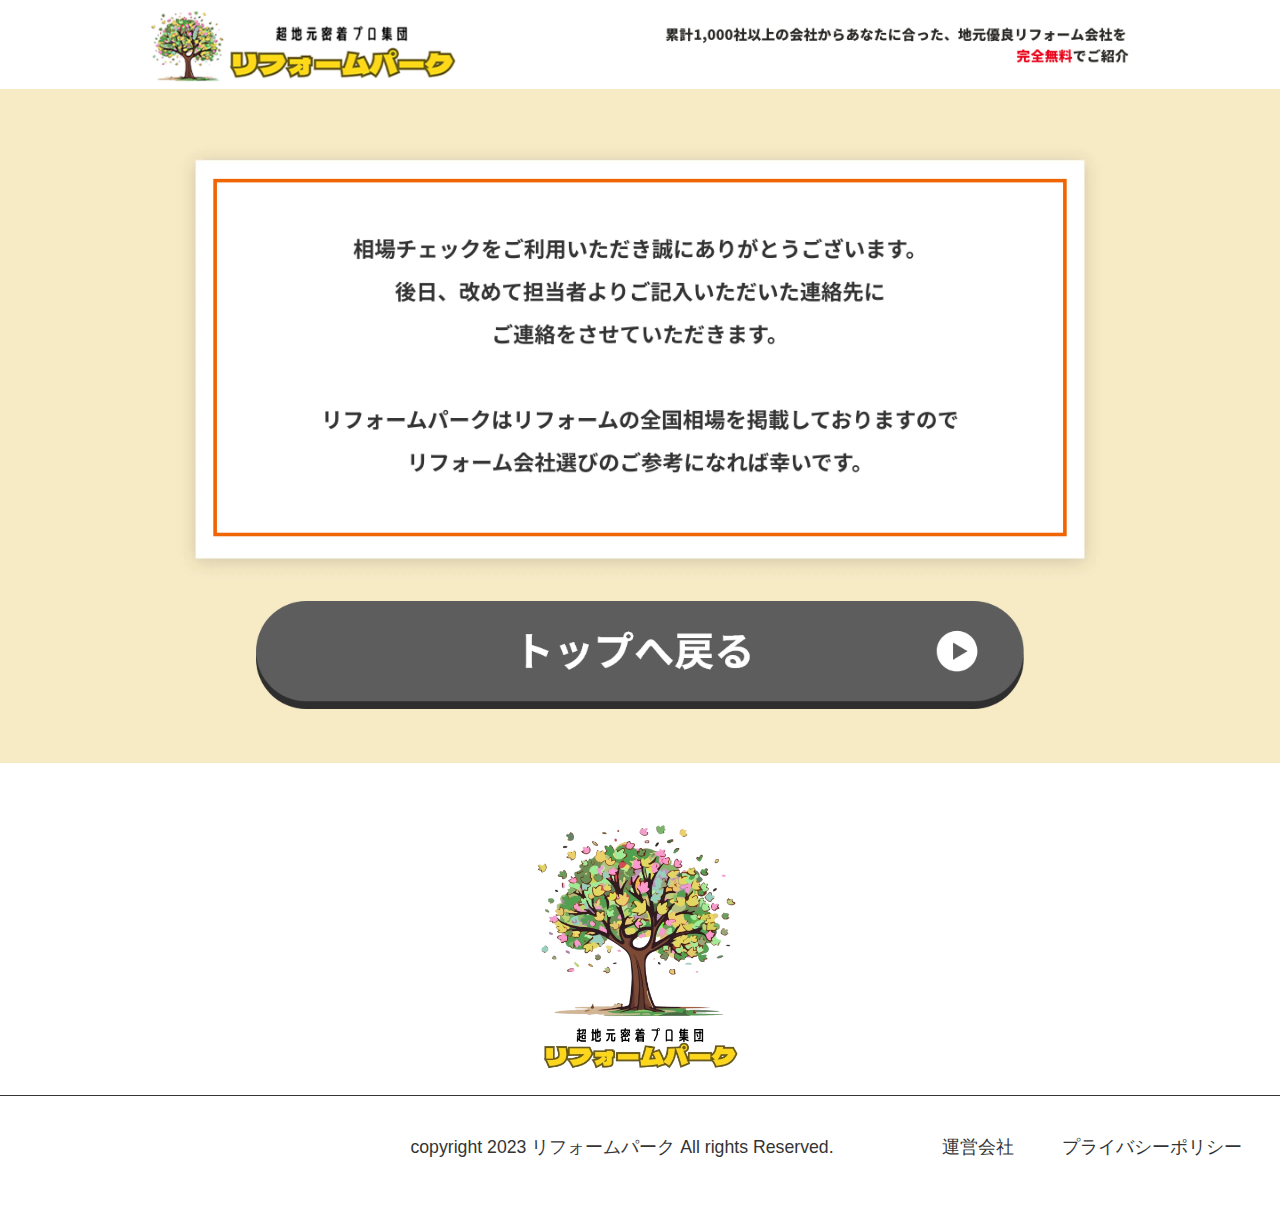
==== commit 0ab654e6: "Add files via upload" ====
--- a/thanks.html
+++ b/thanks.html
@@ -58,15 +58,32 @@
       </a>
     </div>
   </main>
-  <footer class="pt-m pb-m" style="background-color:#243E69;">
-    <p class="color-wt ls-2 fw-b text-48 ta-c mb-m lh-s">リフォームパーク</p>
-    <ul class="d-f jc-c bd-b-w-1 bd-c-wt pb-s">
-      <li><a href="" class="color-wt ls-1 text-18 pl-sm pr-sm">運営会社</a></li>
-      <li>
-        <a href="" class="color-wt ls-1 text-18 pl-sm pr-sm">プライバシーポリシー</a>
-      </li>
-    </ul>
-    <small class="d-b ta-c ls-1 color-wt text-18 pt-sm">copyright 2023 リフォームパーク All rights Reserved.</small>
+  <footer class="bg-black md:py-20 py-12" style="background-color: #fff;">
+    <p class="ls-2 ta-c footer-logo bd-c-wt"><img loading=”lazy” src="assets/images/footer_logo.png" fetchpriority="low"
+        decoding="async" alt="" class="w-100p" width="300px" height="300px"></p>
+    <div class="w-full max-w-[1300px] mx-auto md:px-4 px-4 ">
+      <div class="flex flex-col gap-8">
+        <hr class="border-[#363636] bd-c-wt">
+        <p class="text-white md:text-[13px] text-[10px] font-[Arial] md:opacity-100 opacity-60" style="
+              text-align: center;
+          ">copyright 2023 リフォームパーク All rights Reserved.</p>
+        <div class="flex md:flex-row flex-col-reverse justify-between justify-end items-center md:gap-0 gap-6">
+          <div class="text-white md:w-auto w-full">
+            <nav>
+              <ul
+                class="flex md:flex-row flex-col md:gap-6 gap-4 md:items-center items-start md:text-[13px] text-[10px] relative">
+                <li class="md:w-auto flex items-center">
+                  <a href="https://allen-allen.jp/about/" target="_blank">運営会社</a>
+                </li>
+                <li class="md:w-auto flex items-center">
+                  <a href="https://reform-park.jp/privacy_policy/" target="_blank">プライバシーポリシー</a>
+                </li>
+              </ul>
+            </nav>
+          </div>
+        </div>
+      </div>
+    </div>
   </footer>
 
     </div>
--- a/assets/css/style-ef2bc118.css
+++ b/assets/css/style-ef2bc118.css
@@ -1,4 +1,5 @@
 @charset "UTF-8";
+
 /* 引数のpxをremに変換 */
 /* 引数のpxをvwに変換 */
 /*例
@@ -111,7 +112,7 @@
 input[type=checkbox] {
   -webkit-appearance: none;
   -moz-appearance: none;
-       appearance: none;
+  appearance: none;
 }
 
 /* ===================================================================
@@ -138,25 +139,30 @@
     width: 100%;
   }
 }
+
 #wrap {
   width: 100%;
   margin: 0 auto;
 }
+
 @media only screen and (min-width: 1001px) {
   #wrap {
     margin: 0 auto;
     width: 100%;
   }
+
   #wrap img {
     max-width: 100%;
   }
 }
+
 @media (min-width: 768px) and (max-width: 1024px) {
   #wrap {
     max-width: auto;
     margin: 0 auto;
   }
 }
+
 @media (max-width: 767px) {
   #wrap {
     max-width: 768px;
@@ -179,6 +185,7 @@
   vertical-align: middle;
   cursor: pointer;
 }
+
 input[type=checkbox]:checked::before {
   content: "";
   position: absolute;
@@ -204,6 +211,7 @@
   vertical-align: middle;
   cursor: pointer;
 }
+
 input[type=radio]:checked::before {
   content: "";
   position: absolute;
@@ -224,6 +232,7 @@
 .header {
   height: calc(80rem / var(--baseFontSize));
 }
+
 @media (max-width: 767px) {
   .header {
     height: calc(50rem / var(--baseFontSize));
@@ -249,11 +258,16 @@
   .hov-color-primary {
     -webkit-tap-highlight-color: rgba(0, 0, 0, 0);
   }
+
   .hov-color-primary:active {
     color: #f29d20;
   }
 }
-@media (-ms-high-contrast: none), (-ms-high-contrast: active), (-moz-touch-enabled: 0), (hover: hover) {
+
+@media (-ms-high-contrast: none),
+(-ms-high-contrast: active),
+(-moz-touch-enabled: 0),
+(hover: hover) {
   .hov-color-primary:hover {
     color: #f29d20;
   }
@@ -263,11 +277,16 @@
   a.hov-color-primary {
     -webkit-tap-highlight-color: rgba(0, 0, 0, 0);
   }
+
   a.hov-color-primary:active {
     color: #f29d20;
   }
 }
-@media (-ms-high-contrast: none), (-ms-high-contrast: active), (-moz-touch-enabled: 0), (hover: hover) {
+
+@media (-ms-high-contrast: none),
+(-ms-high-contrast: active),
+(-moz-touch-enabled: 0),
+(hover: hover) {
   a.hov-color-primary:hover {
     color: #f29d20;
   }
@@ -277,11 +296,16 @@
   .hov-bg-primary {
     -webkit-tap-highlight-color: rgba(0, 0, 0, 0);
   }
+
   .hov-bg-primary:active {
     background-color: #f29d20;
   }
 }
-@media (-ms-high-contrast: none), (-ms-high-contrast: active), (-moz-touch-enabled: 0), (hover: hover) {
+
+@media (-ms-high-contrast: none),
+(-ms-high-contrast: active),
+(-moz-touch-enabled: 0),
+(hover: hover) {
   .hov-bg-primary:hover {
     background-color: #f29d20;
   }
@@ -291,11 +315,16 @@
   .hov-bd-color-primary {
     -webkit-tap-highlight-color: rgba(0, 0, 0, 0);
   }
+
   .hov-bd-color-primary:active {
     border-color: #f29d20;
   }
 }
-@media (-ms-high-contrast: none), (-ms-high-contrast: active), (-moz-touch-enabled: 0), (hover: hover) {
+
+@media (-ms-high-contrast: none),
+(-ms-high-contrast: active),
+(-moz-touch-enabled: 0),
+(hover: hover) {
   .hov-bd-color-primary:hover {
     border-color: #f29d20;
   }
@@ -305,11 +334,16 @@
   .hov-color-secondary {
     -webkit-tap-highlight-color: rgba(0, 0, 0, 0);
   }
+
   .hov-color-secondary:active {
     color: #fcf8ed;
   }
 }
-@media (-ms-high-contrast: none), (-ms-high-contrast: active), (-moz-touch-enabled: 0), (hover: hover) {
+
+@media (-ms-high-contrast: none),
+(-ms-high-contrast: active),
+(-moz-touch-enabled: 0),
+(hover: hover) {
   .hov-color-secondary:hover {
     color: #fcf8ed;
   }
@@ -319,11 +353,16 @@
   a.hov-color-secondary {
     -webkit-tap-highlight-color: rgba(0, 0, 0, 0);
   }
+
   a.hov-color-secondary:active {
     color: #fcf8ed;
   }
 }
-@media (-ms-high-contrast: none), (-ms-high-contrast: active), (-moz-touch-enabled: 0), (hover: hover) {
+
+@media (-ms-high-contrast: none),
+(-ms-high-contrast: active),
+(-moz-touch-enabled: 0),
+(hover: hover) {
   a.hov-color-secondary:hover {
     color: #fcf8ed;
   }
@@ -333,11 +372,16 @@
   .hov-bg-secondary {
     -webkit-tap-highlight-color: rgba(0, 0, 0, 0);
   }
+
   .hov-bg-secondary:active {
     background-color: #fcf8ed;
   }
 }
-@media (-ms-high-contrast: none), (-ms-high-contrast: active), (-moz-touch-enabled: 0), (hover: hover) {
+
+@media (-ms-high-contrast: none),
+(-ms-high-contrast: active),
+(-moz-touch-enabled: 0),
+(hover: hover) {
   .hov-bg-secondary:hover {
     background-color: #fcf8ed;
   }
@@ -347,11 +391,16 @@
   .hov-bd-color-secondary {
     -webkit-tap-highlight-color: rgba(0, 0, 0, 0);
   }
+
   .hov-bd-color-secondary:active {
     border-color: #fcf8ed;
   }
 }
-@media (-ms-high-contrast: none), (-ms-high-contrast: active), (-moz-touch-enabled: 0), (hover: hover) {
+
+@media (-ms-high-contrast: none),
+(-ms-high-contrast: active),
+(-moz-touch-enabled: 0),
+(hover: hover) {
   .hov-bd-color-secondary:hover {
     border-color: #fcf8ed;
   }
@@ -361,11 +410,16 @@
   .hov-color-accent {
     -webkit-tap-highlight-color: rgba(0, 0, 0, 0);
   }
+
   .hov-color-accent:active {
     color: #63a99a;
   }
 }
-@media (-ms-high-contrast: none), (-ms-high-contrast: active), (-moz-touch-enabled: 0), (hover: hover) {
+
+@media (-ms-high-contrast: none),
+(-ms-high-contrast: active),
+(-moz-touch-enabled: 0),
+(hover: hover) {
   .hov-color-accent:hover {
     color: #63a99a;
   }
@@ -375,11 +429,16 @@
   a.hov-color-accent {
     -webkit-tap-highlight-color: rgba(0, 0, 0, 0);
   }
+
   a.hov-color-accent:active {
     color: #63a99a;
   }
 }
-@media (-ms-high-contrast: none), (-ms-high-contrast: active), (-moz-touch-enabled: 0), (hover: hover) {
+
+@media (-ms-high-contrast: none),
+(-ms-high-contrast: active),
+(-moz-touch-enabled: 0),
+(hover: hover) {
   a.hov-color-accent:hover {
     color: #63a99a;
   }
@@ -389,11 +448,16 @@
   .hov-bg-accent {
     -webkit-tap-highlight-color: rgba(0, 0, 0, 0);
   }
+
   .hov-bg-accent:active {
     background-color: #63a99a;
   }
 }
-@media (-ms-high-contrast: none), (-ms-high-contrast: active), (-moz-touch-enabled: 0), (hover: hover) {
+
+@media (-ms-high-contrast: none),
+(-ms-high-contrast: active),
+(-moz-touch-enabled: 0),
+(hover: hover) {
   .hov-bg-accent:hover {
     background-color: #63a99a;
   }
@@ -403,11 +467,16 @@
   .hov-bd-color-accent {
     -webkit-tap-highlight-color: rgba(0, 0, 0, 0);
   }
+
   .hov-bd-color-accent:active {
     border-color: #63a99a;
   }
 }
-@media (-ms-high-contrast: none), (-ms-high-contrast: active), (-moz-touch-enabled: 0), (hover: hover) {
+
+@media (-ms-high-contrast: none),
+(-ms-high-contrast: active),
+(-moz-touch-enabled: 0),
+(hover: hover) {
   .hov-bd-color-accent:hover {
     border-color: #63a99a;
   }
@@ -417,11 +486,16 @@
   .hov-color-caution {
     -webkit-tap-highlight-color: rgba(0, 0, 0, 0);
   }
+
   .hov-color-caution:active {
     color: #eb0016;
   }
 }
-@media (-ms-high-contrast: none), (-ms-high-contrast: active), (-moz-touch-enabled: 0), (hover: hover) {
+
+@media (-ms-high-contrast: none),
+(-ms-high-contrast: active),
+(-moz-touch-enabled: 0),
+(hover: hover) {
   .hov-color-caution:hover {
     color: #eb0016;
   }
@@ -431,11 +505,16 @@
   a.hov-color-caution {
     -webkit-tap-highlight-color: rgba(0, 0, 0, 0);
   }
+
   a.hov-color-caution:active {
     color: #eb0016;
   }
 }
-@media (-ms-high-contrast: none), (-ms-high-contrast: active), (-moz-touch-enabled: 0), (hover: hover) {
+
+@media (-ms-high-contrast: none),
+(-ms-high-contrast: active),
+(-moz-touch-enabled: 0),
+(hover: hover) {
   a.hov-color-caution:hover {
     color: #eb0016;
   }
@@ -445,11 +524,16 @@
   .hov-bg-caution {
     -webkit-tap-highlight-color: rgba(0, 0, 0, 0);
   }
+
   .hov-bg-caution:active {
     background-color: #eb0016;
   }
 }
-@media (-ms-high-contrast: none), (-ms-high-contrast: active), (-moz-touch-enabled: 0), (hover: hover) {
+
+@media (-ms-high-contrast: none),
+(-ms-high-contrast: active),
+(-moz-touch-enabled: 0),
+(hover: hover) {
   .hov-bg-caution:hover {
     background-color: #eb0016;
   }
@@ -459,11 +543,16 @@
   .hov-bd-color-caution {
     -webkit-tap-highlight-color: rgba(0, 0, 0, 0);
   }
+
   .hov-bd-color-caution:active {
     border-color: #eb0016;
   }
 }
-@media (-ms-high-contrast: none), (-ms-high-contrast: active), (-moz-touch-enabled: 0), (hover: hover) {
+
+@media (-ms-high-contrast: none),
+(-ms-high-contrast: active),
+(-moz-touch-enabled: 0),
+(hover: hover) {
   .hov-bd-color-caution:hover {
     border-color: #eb0016;
   }
@@ -473,11 +562,16 @@
   .hov-color-add2 {
     -webkit-tap-highlight-color: rgba(0, 0, 0, 0);
   }
+
   .hov-color-add2:active {
     color: #ffff00;
   }
 }
-@media (-ms-high-contrast: none), (-ms-high-contrast: active), (-moz-touch-enabled: 0), (hover: hover) {
+
+@media (-ms-high-contrast: none),
+(-ms-high-contrast: active),
+(-moz-touch-enabled: 0),
+(hover: hover) {
   .hov-color-add2:hover {
     color: #ffff00;
   }
@@ -487,11 +581,16 @@
   a.hov-color-add2 {
     -webkit-tap-highlight-color: rgba(0, 0, 0, 0);
   }
+
   a.hov-color-add2:active {
     color: #ffff00;
   }
 }
-@media (-ms-high-contrast: none), (-ms-high-contrast: active), (-moz-touch-enabled: 0), (hover: hover) {
+
+@media (-ms-high-contrast: none),
+(-ms-high-contrast: active),
+(-moz-touch-enabled: 0),
+(hover: hover) {
   a.hov-color-add2:hover {
     color: #ffff00;
   }
@@ -501,11 +600,16 @@
   .hov-bg-add2 {
     -webkit-tap-highlight-color: rgba(0, 0, 0, 0);
   }
+
   .hov-bg-add2:active {
     background-color: #ffff00;
   }
 }
-@media (-ms-high-contrast: none), (-ms-high-contrast: active), (-moz-touch-enabled: 0), (hover: hover) {
+
+@media (-ms-high-contrast: none),
+(-ms-high-contrast: active),
+(-moz-touch-enabled: 0),
+(hover: hover) {
   .hov-bg-add2:hover {
     background-color: #ffff00;
   }
@@ -515,11 +619,16 @@
   .hov-bd-color-add2 {
     -webkit-tap-highlight-color: rgba(0, 0, 0, 0);
   }
+
   .hov-bd-color-add2:active {
     border-color: #ffff00;
   }
 }
-@media (-ms-high-contrast: none), (-ms-high-contrast: active), (-moz-touch-enabled: 0), (hover: hover) {
+
+@media (-ms-high-contrast: none),
+(-ms-high-contrast: active),
+(-moz-touch-enabled: 0),
+(hover: hover) {
   .hov-bd-color-add2:hover {
     border-color: #ffff00;
   }
@@ -529,11 +638,16 @@
   .hov-color-wt {
     -webkit-tap-highlight-color: rgba(0, 0, 0, 0);
   }
+
   .hov-color-wt:active {
     color: #fff;
   }
 }
-@media (-ms-high-contrast: none), (-ms-high-contrast: active), (-moz-touch-enabled: 0), (hover: hover) {
+
+@media (-ms-high-contrast: none),
+(-ms-high-contrast: active),
+(-moz-touch-enabled: 0),
+(hover: hover) {
   .hov-color-wt:hover {
     color: #fff;
   }
@@ -543,11 +657,16 @@
   a.hov-color-wt {
     -webkit-tap-highlight-color: rgba(0, 0, 0, 0);
   }
+
   a.hov-color-wt:active {
     color: #fff;
   }
 }
-@media (-ms-high-contrast: none), (-ms-high-contrast: active), (-moz-touch-enabled: 0), (hover: hover) {
+
+@media (-ms-high-contrast: none),
+(-ms-high-contrast: active),
+(-moz-touch-enabled: 0),
+(hover: hover) {
   a.hov-color-wt:hover {
     color: #fff;
   }
@@ -557,11 +676,16 @@
   .hov-bg-wt {
     -webkit-tap-highlight-color: rgba(0, 0, 0, 0);
   }
+
   .hov-bg-wt:active {
     background-color: #fff;
   }
 }
-@media (-ms-high-contrast: none), (-ms-high-contrast: active), (-moz-touch-enabled: 0), (hover: hover) {
+
+@media (-ms-high-contrast: none),
+(-ms-high-contrast: active),
+(-moz-touch-enabled: 0),
+(hover: hover) {
   .hov-bg-wt:hover {
     background-color: #fff;
   }
@@ -571,11 +695,16 @@
   .hov-bd-color-wt {
     -webkit-tap-highlight-color: rgba(0, 0, 0, 0);
   }
+
   .hov-bd-color-wt:active {
     border-color: #fff;
   }
 }
-@media (-ms-high-contrast: none), (-ms-high-contrast: active), (-moz-touch-enabled: 0), (hover: hover) {
+
+@media (-ms-high-contrast: none),
+(-ms-high-contrast: active),
+(-moz-touch-enabled: 0),
+(hover: hover) {
   .hov-bd-color-wt:hover {
     border-color: #fff;
   }
@@ -585,11 +714,16 @@
   .hov-color-bk {
     -webkit-tap-highlight-color: rgba(0, 0, 0, 0);
   }
+
   .hov-color-bk:active {
     color: #2b2b2b;
   }
 }
-@media (-ms-high-contrast: none), (-ms-high-contrast: active), (-moz-touch-enabled: 0), (hover: hover) {
+
+@media (-ms-high-contrast: none),
+(-ms-high-contrast: active),
+(-moz-touch-enabled: 0),
+(hover: hover) {
   .hov-color-bk:hover {
     color: #2b2b2b;
   }
@@ -599,11 +733,16 @@
   a.hov-color-bk {
     -webkit-tap-highlight-color: rgba(0, 0, 0, 0);
   }
+
   a.hov-color-bk:active {
     color: #2b2b2b;
   }
 }
-@media (-ms-high-contrast: none), (-ms-high-contrast: active), (-moz-touch-enabled: 0), (hover: hover) {
+
+@media (-ms-high-contrast: none),
+(-ms-high-contrast: active),
+(-moz-touch-enabled: 0),
+(hover: hover) {
   a.hov-color-bk:hover {
     color: #2b2b2b;
   }
@@ -613,11 +752,16 @@
   .hov-bg-bk {
     -webkit-tap-highlight-color: rgba(0, 0, 0, 0);
   }
+
   .hov-bg-bk:active {
     background-color: #2b2b2b;
   }
 }
-@media (-ms-high-contrast: none), (-ms-high-contrast: active), (-moz-touch-enabled: 0), (hover: hover) {
+
+@media (-ms-high-contrast: none),
+(-ms-high-contrast: active),
+(-moz-touch-enabled: 0),
+(hover: hover) {
   .hov-bg-bk:hover {
     background-color: #2b2b2b;
   }
@@ -627,11 +771,16 @@
   .hov-bd-color-bk {
     -webkit-tap-highlight-color: rgba(0, 0, 0, 0);
   }
+
   .hov-bd-color-bk:active {
     border-color: #2b2b2b;
   }
 }
-@media (-ms-high-contrast: none), (-ms-high-contrast: active), (-moz-touch-enabled: 0), (hover: hover) {
+
+@media (-ms-high-contrast: none),
+(-ms-high-contrast: active),
+(-moz-touch-enabled: 0),
+(hover: hover) {
   .hov-bd-color-bk:hover {
     border-color: #2b2b2b;
   }
@@ -641,11 +790,16 @@
   .hov-color-gray {
     -webkit-tap-highlight-color: rgba(0, 0, 0, 0);
   }
+
   .hov-color-gray:active {
     color: #aaaaaa;
   }
 }
-@media (-ms-high-contrast: none), (-ms-high-contrast: active), (-moz-touch-enabled: 0), (hover: hover) {
+
+@media (-ms-high-contrast: none),
+(-ms-high-contrast: active),
+(-moz-touch-enabled: 0),
+(hover: hover) {
   .hov-color-gray:hover {
     color: #aaaaaa;
   }
@@ -655,11 +809,16 @@
   a.hov-color-gray {
     -webkit-tap-highlight-color: rgba(0, 0, 0, 0);
   }
+
   a.hov-color-gray:active {
     color: #aaaaaa;
   }
 }
-@media (-ms-high-contrast: none), (-ms-high-contrast: active), (-moz-touch-enabled: 0), (hover: hover) {
+
+@media (-ms-high-contrast: none),
+(-ms-high-contrast: active),
+(-moz-touch-enabled: 0),
+(hover: hover) {
   a.hov-color-gray:hover {
     color: #aaaaaa;
   }
@@ -669,11 +828,16 @@
   .hov-bg-gray {
     -webkit-tap-highlight-color: rgba(0, 0, 0, 0);
   }
+
   .hov-bg-gray:active {
     background-color: #aaaaaa;
   }
 }
-@media (-ms-high-contrast: none), (-ms-high-contrast: active), (-moz-touch-enabled: 0), (hover: hover) {
+
+@media (-ms-high-contrast: none),
+(-ms-high-contrast: active),
+(-moz-touch-enabled: 0),
+(hover: hover) {
   .hov-bg-gray:hover {
     background-color: #aaaaaa;
   }
@@ -683,11 +847,16 @@
   .hov-bd-color-gray {
     -webkit-tap-highlight-color: rgba(0, 0, 0, 0);
   }
+
   .hov-bd-color-gray:active {
     border-color: #aaaaaa;
   }
 }
-@media (-ms-high-contrast: none), (-ms-high-contrast: active), (-moz-touch-enabled: 0), (hover: hover) {
+
+@media (-ms-high-contrast: none),
+(-ms-high-contrast: active),
+(-moz-touch-enabled: 0),
+(hover: hover) {
   .hov-bd-color-gray:hover {
     border-color: #aaaaaa;
   }
@@ -697,11 +866,16 @@
   .hov-color-gray2 {
     -webkit-tap-highlight-color: rgba(0, 0, 0, 0);
   }
+
   .hov-color-gray2:active {
     color: #f2f2f2;
   }
 }
-@media (-ms-high-contrast: none), (-ms-high-contrast: active), (-moz-touch-enabled: 0), (hover: hover) {
+
+@media (-ms-high-contrast: none),
+(-ms-high-contrast: active),
+(-moz-touch-enabled: 0),
+(hover: hover) {
   .hov-color-gray2:hover {
     color: #f2f2f2;
   }
@@ -711,11 +885,16 @@
   a.hov-color-gray2 {
     -webkit-tap-highlight-color: rgba(0, 0, 0, 0);
   }
+
   a.hov-color-gray2:active {
     color: #f2f2f2;
   }
 }
-@media (-ms-high-contrast: none), (-ms-high-contrast: active), (-moz-touch-enabled: 0), (hover: hover) {
+
+@media (-ms-high-contrast: none),
+(-ms-high-contrast: active),
+(-moz-touch-enabled: 0),
+(hover: hover) {
   a.hov-color-gray2:hover {
     color: #f2f2f2;
   }
@@ -725,11 +904,16 @@
   .hov-bg-gray2 {
     -webkit-tap-highlight-color: rgba(0, 0, 0, 0);
   }
+
   .hov-bg-gray2:active {
     background-color: #f2f2f2;
   }
 }
-@media (-ms-high-contrast: none), (-ms-high-contrast: active), (-moz-touch-enabled: 0), (hover: hover) {
+
+@media (-ms-high-contrast: none),
+(-ms-high-contrast: active),
+(-moz-touch-enabled: 0),
+(hover: hover) {
   .hov-bg-gray2:hover {
     background-color: #f2f2f2;
   }
@@ -739,11 +923,16 @@
   .hov-bd-color-gray2 {
     -webkit-tap-highlight-color: rgba(0, 0, 0, 0);
   }
+
   .hov-bd-color-gray2:active {
     border-color: #f2f2f2;
   }
 }
-@media (-ms-high-contrast: none), (-ms-high-contrast: active), (-moz-touch-enabled: 0), (hover: hover) {
+
+@media (-ms-high-contrast: none),
+(-ms-high-contrast: active),
+(-moz-touch-enabled: 0),
+(hover: hover) {
   .hov-bd-color-gray2:hover {
     border-color: #f2f2f2;
   }
@@ -753,6 +942,7 @@
   transition: 0.2s;
   cursor: pointer;
 }
+
 .hov-o:hover {
   opacity: 0.7;
 }
@@ -760,6 +950,7 @@
 .hov-y {
   transition: 0.2s;
 }
+
 .hov-y:hover {
   transform: translateY(-5px);
   box-shadow: 0px 10px 10px 0px rgba(0, 0, 0, 0.1);
@@ -771,129 +962,160 @@
     animation-timing-function: ease-in;
     filter: drop-shadow(0px 0px 10px rgba(0, 0, 0, 0.1));
   }
+
   50% {
     transform: translateX(-50%) scale(0.9);
     animation-timing-function: ease-out;
     filter: drop-shadow(0px 2px 5px rgba(0, 0, 0, 0.3));
   }
+
   100% {
     transform: translateX(-50%) scale(1);
     animation-timing-function: ease-in;
     filter: drop-shadow(0px 0px 10px rgba(0, 0, 0, 0.1));
   }
 }
+
 @keyframes shakeIco {
   0% {
     transform: rotate(0deg);
   }
+
   10% {
     transform: rotate(20deg);
   }
+
   20% {
     transform: rotate(-20deg);
   }
+
   30% {
     transform: rotate(10deg);
   }
+
   40% {
     transform: rotate(-10deg);
   }
+
   50% {
     transform: rotate(5deg);
   }
+
   60% {
     transform: rotate(-5deg);
   }
+
   70% {
     transform: rotate(0deg);
   }
 }
+
 @keyframes bounceIco3 {
   0% {
     transform: translateY(0px);
     animation-timing-function: ease-out;
   }
+
   20% {
     transform: translateY(-10px);
     animation-timing-function: ease-in;
   }
+
   40% {
     transform: translateY(0px);
     animation-timing-function: ease-out;
   }
+
   60% {
     transform: translateY(-5px);
     animation-timing-function: ease-in;
   }
+
   80% {
     transform: translateY(0px);
   }
+
   100% {
     transform: translateY(0px);
   }
 }
+
 @keyframes bounceIco2 {
   0% {
     transform: translateX(0px);
   }
+
   20% {
     transform: translateX(3px);
   }
+
   40% {
     transform: translateX(-3px);
   }
+
   60% {
     transform: translateX(1px);
   }
+
   80% {
     transform: translateX(-1px);
   }
+
   100% {
     transform: translateX(0px);
   }
 }
+
 @keyframes bounceIco {
   0% {
     transform: scaleY(1) translateY(0px);
     transform-origin: center bottom;
     animation-timing-function: ease-out;
   }
+
   15% {
     transform: scaleY(0.8) translateY(0px);
     transform-origin: center bottom;
     animation-timing-function: ease-in;
   }
+
   30% {
     transform: scaleY(1) translateY(0px);
     transform-origin: center bottom;
     animation-timing-function: ease-in;
   }
+
   37.5% {
     transform: scaleY(1.1) translateY(-10px);
     transform-origin: center center;
     animation-timing-function: ease-out;
   }
+
   45% {
     transform: scaleY(1) translateY(-10px);
     transform-origin: center top;
     animation-timing-function: ease-in;
   }
+
   60% {
     transform: scaleY(1) translateY(0px);
     transform-origin: center bottom;
     animation-timing-function: ease-out;
   }
+
   70% {
     transform: scaleY(0.95) translateY(0px);
     transform-origin: center bottom;
     animation-timing-function: ease-in;
   }
+
   80% {
     transform: scaleY(1) translateY(0px);
     transform-origin: center bottom;
     animation-timing-function: ease-out;
   }
 }
+
 /* ===================================================================
 
 borders style
@@ -906,51 +1128,61 @@
   border-style: solid;
   border-color: inherit;
 }
+
 .bd-1 {
   border-width: calc(1rem / var(--baseFontSize));
   border-style: solid;
   border-color: inherit;
 }
+
 .bd-2 {
   border-width: calc(2rem / var(--baseFontSize));
   border-style: solid;
   border-color: inherit;
 }
+
 .bd-3 {
   border-width: calc(3rem / var(--baseFontSize));
   border-style: solid;
   border-color: inherit;
 }
+
 .bd-4 {
   border-width: calc(4rem / var(--baseFontSize));
   border-style: solid;
   border-color: inherit;
 }
+
 .bd-5 {
   border-width: calc(5rem / var(--baseFontSize));
   border-style: solid;
   border-color: inherit;
 }
+
 .bd-6 {
   border-width: calc(6rem / var(--baseFontSize));
   border-style: solid;
   border-color: inherit;
 }
+
 .bd-7 {
   border-width: calc(7rem / var(--baseFontSize));
   border-style: solid;
   border-color: inherit;
 }
+
 .bd-8 {
   border-width: calc(8rem / var(--baseFontSize));
   border-style: solid;
   border-color: inherit;
 }
+
 .bd-9 {
   border-width: calc(9rem / var(--baseFontSize));
   border-style: solid;
   border-color: inherit;
 }
+
 .bd-10 {
   border-width: calc(10rem / var(--baseFontSize));
   border-style: solid;
@@ -963,192 +1195,229 @@
     border-style: solid;
     border-color: inherit;
   }
+
   .zoom-bd-1 {
     border-width: calc(1rem / var(--baseFontSize));
     border-style: solid;
     border-color: inherit;
   }
+
   .zoom-bd-2 {
     border-width: calc(2rem / var(--baseFontSize));
     border-style: solid;
     border-color: inherit;
   }
+
   .zoom-bd-3 {
     border-width: calc(3rem / var(--baseFontSize));
     border-style: solid;
     border-color: inherit;
   }
+
   .zoom-bd-4 {
     border-width: calc(4rem / var(--baseFontSize));
     border-style: solid;
     border-color: inherit;
   }
+
   .zoom-bd-5 {
     border-width: calc(5rem / var(--baseFontSize));
     border-style: solid;
     border-color: inherit;
   }
+
   .zoom-bd-6 {
     border-width: calc(6rem / var(--baseFontSize));
     border-style: solid;
     border-color: inherit;
   }
+
   .zoom-bd-7 {
     border-width: calc(7rem / var(--baseFontSize));
     border-style: solid;
     border-color: inherit;
   }
+
   .zoom-bd-8 {
     border-width: calc(8rem / var(--baseFontSize));
     border-style: solid;
     border-color: inherit;
   }
+
   .zoom-bd-9 {
     border-width: calc(9rem / var(--baseFontSize));
     border-style: solid;
     border-color: inherit;
   }
+
   .zoom-bd-10 {
     border-width: calc(10rem / var(--baseFontSize));
     border-style: solid;
     border-color: inherit;
   }
 }
+
 @media (max-width: 767px) {
   .sp-bd-0 {
     border-width: calc(0rem / var(--baseFontSize));
     border-style: solid;
     border-color: inherit;
   }
+
   .sp-bd-1 {
     border-width: calc(1rem / var(--baseFontSize));
     border-style: solid;
     border-color: inherit;
   }
+
   .sp-bd-2 {
     border-width: calc(2rem / var(--baseFontSize));
     border-style: solid;
     border-color: inherit;
   }
+
   .sp-bd-3 {
     border-width: calc(3rem / var(--baseFontSize));
     border-style: solid;
     border-color: inherit;
   }
+
   .sp-bd-4 {
     border-width: calc(4rem / var(--baseFontSize));
     border-style: solid;
     border-color: inherit;
   }
+
   .sp-bd-5 {
     border-width: calc(5rem / var(--baseFontSize));
     border-style: solid;
     border-color: inherit;
   }
+
   .sp-bd-6 {
     border-width: calc(6rem / var(--baseFontSize));
     border-style: solid;
     border-color: inherit;
   }
+
   .sp-bd-7 {
     border-width: calc(7rem / var(--baseFontSize));
     border-style: solid;
     border-color: inherit;
   }
+
   .sp-bd-8 {
     border-width: calc(8rem / var(--baseFontSize));
     border-style: solid;
     border-color: inherit;
   }
+
   .sp-bd-9 {
     border-width: calc(9rem / var(--baseFontSize));
     border-style: solid;
     border-color: inherit;
   }
+
   .sp-bd-10 {
     border-width: calc(10rem / var(--baseFontSize));
     border-style: solid;
     border-color: inherit;
   }
 }
+
 @media (min-width: 768px) and (max-width: 1024px) {
   .tb-bd-0 {
     border-width: calc(0rem / var(--baseFontSize));
     border-style: solid;
     border-color: inherit;
   }
+
   .tb-bd-1 {
     border-width: calc(1rem / var(--baseFontSize));
     border-style: solid;
     border-color: inherit;
   }
+
   .tb-bd-2 {
     border-width: calc(2rem / var(--baseFontSize));
     border-style: solid;
     border-color: inherit;
   }
+
   .tb-bd-3 {
     border-width: calc(3rem / var(--baseFontSize));
     border-style: solid;
     border-color: inherit;
   }
+
   .tb-bd-4 {
     border-width: calc(4rem / var(--baseFontSize));
     border-style: solid;
     border-color: inherit;
   }
+
   .tb-bd-5 {
     border-width: calc(5rem / var(--baseFontSize));
     border-style: solid;
     border-color: inherit;
   }
+
   .tb-bd-6 {
     border-width: calc(6rem / var(--baseFontSize));
     border-style: solid;
     border-color: inherit;
   }
+
   .tb-bd-7 {
     border-width: calc(7rem / var(--baseFontSize));
     border-style: solid;
     border-color: inherit;
   }
+
   .tb-bd-8 {
     border-width: calc(8rem / var(--baseFontSize));
     border-style: solid;
     border-color: inherit;
   }
+
   .tb-bd-9 {
     border-width: calc(9rem / var(--baseFontSize));
     border-style: solid;
     border-color: inherit;
   }
+
   .tb-bd-10 {
     border-width: calc(10rem / var(--baseFontSize));
     border-style: solid;
     border-color: inherit;
   }
 }
+
 /* border1辺用汎用class */
 .bd-b-w-0 {
   border-bottom-width: calc(0rem / var(--baseFontSize));
   border-style: solid;
   border-color: inherit;
 }
+
 .bd-t-w-0 {
   border-top-width: calc(0rem / var(--baseFontSize));
   border-style: solid;
   border-color: inherit;
 }
+
 .bd-l-w-0 {
   border-left-width: calc(0rem / var(--baseFontSize));
   border-style: solid;
   border-color: inherit;
 }
+
 .bd-r-w-0 {
   border-right-width: calc(0rem / var(--baseFontSize));
   border-style: solid;
   border-color: inherit;
 }
+
 .bd-w-0 {
   border-width: calc(0rem / var(--baseFontSize));
   border-style: solid;
@@ -1161,101 +1430,120 @@
     border-style: solid;
     border-color: inherit;
   }
+
   .zoom-bd-t-w-0 {
     border-top-width: calc(0rem / var(--baseFontSize));
     border-style: solid;
     border-color: inherit;
   }
+
   .zoom-bd-l-w-0 {
     border-left-width: calc(0rem / var(--baseFontSize));
     border-style: solid;
     border-color: inherit;
   }
+
   .zoom-bd-r-w-0 {
     border-right-width: calc(0rem / var(--baseFontSize));
     border-style: solid;
     border-color: inherit;
   }
+
   .zoom-bd-w-0 {
     border-width: calc(0rem / var(--baseFontSize));
     border-style: solid;
     border-color: inherit;
   }
 }
+
 @media (max-width: 767px) {
   .sp-bd-b-w-0 {
     border-bottom-width: calc(0rem / var(--baseFontSize));
     border-style: solid;
     border-color: inherit;
   }
+
   .sp-bd-t-w-0 {
     border-top-width: calc(0rem / var(--baseFontSize));
     border-style: solid;
     border-color: inherit;
   }
+
   .sp-bd-l-w-0 {
     border-left-width: calc(0rem / var(--baseFontSize));
     border-style: solid;
     border-color: inherit;
   }
+
   .sp-bd-r-w-0 {
     border-right-width: calc(0rem / var(--baseFontSize));
     border-style: solid;
     border-color: inherit;
   }
+
   .sp-bd-w-0 {
     border-width: calc(0rem / var(--baseFontSize));
     border-style: solid;
     border-color: inherit;
   }
 }
+
 @media (min-width: 768px) and (max-width: 1024px) {
   .tb-bd-b-w-0 {
     border-bottom-width: calc(0rem / var(--baseFontSize));
     border-style: solid;
     border-color: inherit;
   }
+
   .tb-bd-t-w-0 {
     border-top-width: calc(0rem / var(--baseFontSize));
     border-style: solid;
     border-color: inherit;
   }
+
   .tb-bd-l-w-0 {
     border-left-width: calc(0rem / var(--baseFontSize));
     border-style: solid;
     border-color: inherit;
   }
+
   .tb-bd-r-w-0 {
     border-right-width: calc(0rem / var(--baseFontSize));
     border-style: solid;
     border-color: inherit;
   }
+
   .tb-bd-w-0 {
     border-width: calc(0rem / var(--baseFontSize));
     border-style: solid;
     border-color: inherit;
   }
 }
+
 .bd-b-w-1 {
   border-bottom-width: calc(1rem / var(--baseFontSize));
   border-style: solid;
   border-color: inherit;
 }
+
 .bd-t-w-1 {
   border-top-width: calc(1rem / var(--baseFontSize));
   border-style: solid;
   border-color: inherit;
 }
+
 .bd-l-w-1 {
   border-left-width: calc(1rem / var(--baseFontSize));
   border-style: solid;
   border-color: inherit;
 }
+
 .bd-r-w-1 {
   border-right-width: calc(1rem / var(--baseFontSize));
   border-style: solid;
   border-color: inherit;
 }
+
 .bd-w-1 {
   border-width: calc(1rem / var(--baseFontSize));
   border-style: solid;
@@ -1268,101 +1556,120 @@
     border-style: solid;
     border-color: inherit;
   }
+
   .zoom-bd-t-w-1 {
     border-top-width: calc(1rem / var(--baseFontSize));
     border-style: solid;
     border-color: inherit;
   }
+
   .zoom-bd-l-w-1 {
     border-left-width: calc(1rem / var(--baseFontSize));
     border-style: solid;
     border-color: inherit;
   }
+
   .zoom-bd-r-w-1 {
     border-right-width: calc(1rem / var(--baseFontSize));
     border-style: solid;
     border-color: inherit;
   }
+
   .zoom-bd-w-1 {
     border-width: calc(1rem / var(--baseFontSize));
     border-style: solid;
     border-color: inherit;
   }
 }
+
 @media (max-width: 767px) {
   .sp-bd-b-w-1 {
     border-bottom-width: calc(1rem / var(--baseFontSize));
     border-style: solid;
     border-color: inherit;
   }
+
   .sp-bd-t-w-1 {
     border-top-width: calc(1rem / var(--baseFontSize));
     border-style: solid;
     border-color: inherit;
   }
+
   .sp-bd-l-w-1 {
     border-left-width: calc(1rem / var(--baseFontSize));
     border-style: solid;
     border-color: inherit;
   }
+
   .sp-bd-r-w-1 {
     border-right-width: calc(1rem / var(--baseFontSize));
     border-style: solid;
     border-color: inherit;
   }
+
   .sp-bd-w-1 {
     border-width: calc(1rem / var(--baseFontSize));
     border-style: solid;
     border-color: inherit;
   }
 }
+
 @media (min-width: 768px) and (max-width: 1024px) {
   .tb-bd-b-w-1 {
     border-bottom-width: calc(1rem / var(--baseFontSize));
     border-style: solid;
     border-color: inherit;
   }
+
   .tb-bd-t-w-1 {
     border-top-width: calc(1rem / var(--baseFontSize));
     border-style: solid;
     border-color: inherit;
   }
+
   .tb-bd-l-w-1 {
     border-left-width: calc(1rem / var(--baseFontSize));
     border-style: solid;
     border-color: inherit;
   }
+
   .tb-bd-r-w-1 {
     border-right-width: calc(1rem / var(--baseFontSize));
     border-style: solid;
     border-color: inherit;
   }
+
   .tb-bd-w-1 {
     border-width: calc(1rem / var(--baseFontSize));
     border-style: solid;
     border-color: inherit;
   }
 }
+
 .bd-b-w-2 {
   border-bottom-width: calc(2rem / var(--baseFontSize));
   border-style: solid;
   border-color: inherit;
 }
+
 .bd-t-w-2 {
   border-top-width: calc(2rem / var(--baseFontSize));
   border-style: solid;
   border-color: inherit;
 }
+
 .bd-l-w-2 {
   border-left-width: calc(2rem / var(--baseFontSize));
   border-style: solid;
   border-color: inherit;
 }
+
 .bd-r-w-2 {
   border-right-width: calc(2rem / var(--baseFontSize));
   border-style: solid;
   border-color: inherit;
 }
+
 .bd-w-2 {
   border-width: calc(2rem / var(--baseFontSize));
   border-style: solid;
@@ -1375,101 +1682,120 @@
     border-style: solid;
     border-color: inherit;
   }
+
   .zoom-bd-t-w-2 {
     border-top-width: calc(2rem / var(--baseFontSize));
     border-style: solid;
     border-color: inherit;
   }
+
   .zoom-bd-l-w-2 {
     border-left-width: calc(2rem / var(--baseFontSize));
     border-style: solid;
     border-color: inherit;
   }
+
   .zoom-bd-r-w-2 {
     border-right-width: calc(2rem / var(--baseFontSize));
     border-style: solid;
     border-color: inherit;
   }
+
   .zoom-bd-w-2 {
     border-width: calc(2rem / var(--baseFontSize));
     border-style: solid;
     border-color: inherit;
   }
 }
+
 @media (max-width: 767px) {
   .sp-bd-b-w-2 {
     border-bottom-width: calc(2rem / var(--baseFontSize));
     border-style: solid;
     border-color: inherit;
   }
+
   .sp-bd-t-w-2 {
     border-top-width: calc(2rem / var(--baseFontSize));
     border-style: solid;
     border-color: inherit;
   }
+
   .sp-bd-l-w-2 {
     border-left-width: calc(2rem / var(--baseFontSize));
     border-style: solid;
     border-color: inherit;
   }
+
   .sp-bd-r-w-2 {
     border-right-width: calc(2rem / var(--baseFontSize));
     border-style: solid;
     border-color: inherit;
   }
+
   .sp-bd-w-2 {
     border-width: calc(2rem / var(--baseFontSize));
     border-style: solid;
     border-color: inherit;
   }
 }
+
 @media (min-width: 768px) and (max-width: 1024px) {
   .tb-bd-b-w-2 {
     border-bottom-width: calc(2rem / var(--baseFontSize));
     border-style: solid;
     border-color: inherit;
   }
+
   .tb-bd-t-w-2 {
     border-top-width: calc(2rem / var(--baseFontSize));
     border-style: solid;
     border-color: inherit;
   }
+
   .tb-bd-l-w-2 {
     border-left-width: calc(2rem / var(--baseFontSize));
     border-style: solid;
     border-color: inherit;
   }
+
   .tb-bd-r-w-2 {
     border-right-width: calc(2rem / var(--baseFontSize));
     border-style: solid;
     border-color: inherit;
   }
+
   .tb-bd-w-2 {
     border-width: calc(2rem / var(--baseFontSize));
     border-style: solid;
     border-color: inherit;
   }
 }
+
 .bd-b-w-3 {
   border-bottom-width: calc(3rem / var(--baseFontSize));
   border-style: solid;
   border-color: inherit;
 }
+
 .bd-t-w-3 {
   border-top-width: calc(3rem / var(--baseFontSize));
   border-style: solid;
   border-color: inherit;
 }
+
 .bd-l-w-3 {
   border-left-width: calc(3rem / var(--baseFontSize));
   border-style: solid;
   border-color: inherit;
 }
+
 .bd-r-w-3 {
   border-right-width: calc(3rem / var(--baseFontSize));
   border-style: solid;
   border-color: inherit;
 }
+
 .bd-w-3 {
   border-width: calc(3rem / var(--baseFontSize));
   border-style: solid;
@@ -1482,101 +1808,120 @@
     border-style: solid;
     border-color: inherit;
   }
+
   .zoom-bd-t-w-3 {
     border-top-width: calc(3rem / var(--baseFontSize));
     border-style: solid;
     border-color: inherit;
   }
+
   .zoom-bd-l-w-3 {
     border-left-width: calc(3rem / var(--baseFontSize));
     border-style: solid;
     border-color: inherit;
   }
+
   .zoom-bd-r-w-3 {
     border-right-width: calc(3rem / var(--baseFontSize));
     border-style: solid;
     border-color: inherit;
   }
+
   .zoom-bd-w-3 {
     border-width: calc(3rem / var(--baseFontSize));
     border-style: solid;
     border-color: inherit;
   }
 }
+
 @media (max-width: 767px) {
   .sp-bd-b-w-3 {
     border-bottom-width: calc(3rem / var(--baseFontSize));
     border-style: solid;
     border-color: inherit;
   }
+
   .sp-bd-t-w-3 {
     border-top-width: calc(3rem / var(--baseFontSize));
     border-style: solid;
     border-color: inherit;
   }
+
   .sp-bd-l-w-3 {
     border-left-width: calc(3rem / var(--baseFontSize));
     border-style: solid;
     border-color: inherit;
   }
+
   .sp-bd-r-w-3 {
     border-right-width: calc(3rem / var(--baseFontSize));
     border-style: solid;
     border-color: inherit;
   }
+
   .sp-bd-w-3 {
     border-width: calc(3rem / var(--baseFontSize));
     border-style: solid;
     border-color: inherit;
   }
 }
+
 @media (min-width: 768px) and (max-width: 1024px) {
   .tb-bd-b-w-3 {
     border-bottom-width: calc(3rem / var(--baseFontSize));
     border-style: solid;
     border-color: inherit;
   }
+
   .tb-bd-t-w-3 {
     border-top-width: calc(3rem / var(--baseFontSize));
     border-style: solid;
     border-color: inherit;
   }
+
   .tb-bd-l-w-3 {
     border-left-width: calc(3rem / var(--baseFontSize));
     border-style: solid;
     border-color: inherit;
   }
+
   .tb-bd-r-w-3 {
     border-right-width: calc(3rem / var(--baseFontSize));
     border-style: solid;
     border-color: inherit;
   }
+
   .tb-bd-w-3 {
     border-width: calc(3rem / var(--baseFontSize));
     border-style: solid;
     border-color: inherit;
   }
 }
+
 .bd-b-w-4 {
   border-bottom-width: calc(4rem / var(--baseFontSize));
   border-style: solid;
   border-color: inherit;
 }
+
 .bd-t-w-4 {
   border-top-width: calc(4rem / var(--baseFontSize));
   border-style: solid;
   border-color: inherit;
 }
+
 .bd-l-w-4 {
   border-left-width: calc(4rem / var(--baseFontSize));
   border-style: solid;
   border-color: inherit;
 }
+
 .bd-r-w-4 {
   border-right-width: calc(4rem / var(--baseFontSize));
   border-style: solid;
   border-color: inherit;
 }
+
 .bd-w-4 {
   border-width: calc(4rem / var(--baseFontSize));
   border-style: solid;
@@ -1589,101 +1934,120 @@
     border-style: solid;
     border-color: inherit;
   }
+
   .zoom-bd-t-w-4 {
     border-top-width: calc(4rem / var(--baseFontSize));
     border-style: solid;
     border-color: inherit;
   }
+
   .zoom-bd-l-w-4 {
     border-left-width: calc(4rem / var(--baseFontSize));
     border-style: solid;
     border-color: inherit;
   }
+
   .zoom-bd-r-w-4 {
     border-right-width: calc(4rem / var(--baseFontSize));
     border-style: solid;
     border-color: inherit;
   }
+
   .zoom-bd-w-4 {
     border-width: calc(4rem / var(--baseFontSize));
     border-style: solid;
     border-color: inherit;
   }
 }
+
 @media (max-width: 767px) {
   .sp-bd-b-w-4 {
     border-bottom-width: calc(4rem / var(--baseFontSize));
     border-style: solid;
     border-color: inherit;
   }
+
   .sp-bd-t-w-4 {
     border-top-width: calc(4rem / var(--baseFontSize));
     border-style: solid;
     border-color: inherit;
   }
+
   .sp-bd-l-w-4 {
     border-left-width: calc(4rem / var(--baseFontSize));
     border-style: solid;
     border-color: inherit;
   }
+
   .sp-bd-r-w-4 {
     border-right-width: calc(4rem / var(--baseFontSize));
     border-style: solid;
     border-color: inherit;
   }
+
   .sp-bd-w-4 {
     border-width: calc(4rem / var(--baseFontSize));
     border-style: solid;
     border-color: inherit;
   }
 }
+
 @media (min-width: 768px) and (max-width: 1024px) {
   .tb-bd-b-w-4 {
     border-bottom-width: calc(4rem / var(--baseFontSize));
     border-style: solid;
     border-color: inherit;
   }
+
   .tb-bd-t-w-4 {
     border-top-width: calc(4rem / var(--baseFontSize));
     border-style: solid;
     border-color: inherit;
   }
+
   .tb-bd-l-w-4 {
     border-left-width: calc(4rem / var(--baseFontSize));
     border-style: solid;
     border-color: inherit;
   }
+
   .tb-bd-r-w-4 {
     border-right-width: calc(4rem / var(--baseFontSize));
     border-style: solid;
     border-color: inherit;
   }
+
   .tb-bd-w-4 {
     border-width: calc(4rem / var(--baseFontSize));
     border-style: solid;
     border-color: inherit;
   }
 }
+
 .bd-b-w-5 {
   border-bottom-width: calc(5rem / var(--baseFontSize));
   border-style: solid;
   border-color: inherit;
 }
+
 .bd-t-w-5 {
   border-top-width: calc(5rem / var(--baseFontSize));
   border-style: solid;
   border-color: inherit;
 }
+
 .bd-l-w-5 {
   border-left-width: calc(5rem / var(--baseFontSize));
   border-style: solid;
   border-color: inherit;
 }
+
 .bd-r-w-5 {
   border-right-width: calc(5rem / var(--baseFontSize));
   border-style: solid;
   border-color: inherit;
 }
+
 .bd-w-5 {
   border-width: calc(5rem / var(--baseFontSize));
   border-style: solid;
@@ -1696,101 +2060,120 @@
     border-style: solid;
     border-color: inherit;
   }
+
   .zoom-bd-t-w-5 {
     border-top-width: calc(5rem / var(--baseFontSize));
     border-style: solid;
     border-color: inherit;
   }
+
   .zoom-bd-l-w-5 {
     border-left-width: calc(5rem / var(--baseFontSize));
     border-style: solid;
     border-color: inherit;
   }
+
   .zoom-bd-r-w-5 {
     border-right-width: calc(5rem / var(--baseFontSize));
     border-style: solid;
     border-color: inherit;
   }
+
   .zoom-bd-w-5 {
     border-width: calc(5rem / var(--baseFontSize));
     border-style: solid;
     border-color: inherit;
   }
 }
+
 @media (max-width: 767px) {
   .sp-bd-b-w-5 {
     border-bottom-width: calc(5rem / var(--baseFontSize));
     border-style: solid;
     border-color: inherit;
   }
+
   .sp-bd-t-w-5 {
     border-top-width: calc(5rem / var(--baseFontSize));
     border-style: solid;
     border-color: inherit;
   }
+
   .sp-bd-l-w-5 {
     border-left-width: calc(5rem / var(--baseFontSize));
     border-style: solid;
     border-color: inherit;
   }
+
   .sp-bd-r-w-5 {
     border-right-width: calc(5rem / var(--baseFontSize));
     border-style: solid;
     border-color: inherit;
   }
+
   .sp-bd-w-5 {
     border-width: calc(5rem / var(--baseFontSize));
     border-style: solid;
     border-color: inherit;
   }
 }
+
 @media (min-width: 768px) and (max-width: 1024px) {
   .tb-bd-b-w-5 {
     border-bottom-width: calc(5rem / var(--baseFontSize));
     border-style: solid;
     border-color: inherit;
   }
+
   .tb-bd-t-w-5 {
     border-top-width: calc(5rem / var(--baseFontSize));
     border-style: solid;
     border-color: inherit;
   }
+
   .tb-bd-l-w-5 {
     border-left-width: calc(5rem / var(--baseFontSize));
     border-style: solid;
     border-color: inherit;
   }
+
   .tb-bd-r-w-5 {
     border-right-width: calc(5rem / var(--baseFontSize));
     border-style: solid;
     border-color: inherit;
   }
+
   .tb-bd-w-5 {
     border-width: calc(5rem / var(--baseFontSize));
     border-style: solid;
     border-color: inherit;
   }
 }
+
 .bd-b-w-6 {
   border-bottom-width: calc(6rem / var(--baseFontSize));
   border-style: solid;
   border-color: inherit;
 }
+
 .bd-t-w-6 {
   border-top-width: calc(6rem / var(--baseFontSize));
   border-style: solid;
   border-color: inherit;
 }
+
 .bd-l-w-6 {
   border-left-width: calc(6rem / var(--baseFontSize));
   border-style: solid;
   border-color: inherit;
 }
+
 .bd-r-w-6 {
   border-right-width: calc(6rem / var(--baseFontSize));
   border-style: solid;
   border-color: inherit;
 }
+
 .bd-w-6 {
   border-width: calc(6rem / var(--baseFontSize));
   border-style: solid;
@@ -1803,101 +2186,120 @@
     border-style: solid;
     border-color: inherit;
   }
+
   .zoom-bd-t-w-6 {
     border-top-width: calc(6rem / var(--baseFontSize));
     border-style: solid;
     border-color: inherit;
   }
+
   .zoom-bd-l-w-6 {
     border-left-width: calc(6rem / var(--baseFontSize));
     border-style: solid;
     border-color: inherit;
   }
+
   .zoom-bd-r-w-6 {
     border-right-width: calc(6rem / var(--baseFontSize));
     border-style: solid;
     border-color: inherit;
   }
+
   .zoom-bd-w-6 {
     border-width: calc(6rem / var(--baseFontSize));
     border-style: solid;
     border-color: inherit;
   }
 }
+
 @media (max-width: 767px) {
   .sp-bd-b-w-6 {
     border-bottom-width: calc(6rem / var(--baseFontSize));
     border-style: solid;
     border-color: inherit;
   }
+
   .sp-bd-t-w-6 {
     border-top-width: calc(6rem / var(--baseFontSize));
     border-style: solid;
     border-color: inherit;
   }
+
   .sp-bd-l-w-6 {
     border-left-width: calc(6rem / var(--baseFontSize));
     border-style: solid;
     border-color: inherit;
   }
+
   .sp-bd-r-w-6 {
     border-right-width: calc(6rem / var(--baseFontSize));
     border-style: solid;
     border-color: inherit;
   }
+
   .sp-bd-w-6 {
     border-width: calc(6rem / var(--baseFontSize));
     border-style: solid;
     border-color: inherit;
   }
 }
+
 @media (min-width: 768px) and (max-width: 1024px) {
   .tb-bd-b-w-6 {
     border-bottom-width: calc(6rem / var(--baseFontSize));
     border-style: solid;
     border-color: inherit;
   }
+
   .tb-bd-t-w-6 {
     border-top-width: calc(6rem / var(--baseFontSize));
     border-style: solid;
     border-color: inherit;
   }
+
   .tb-bd-l-w-6 {
     border-left-width: calc(6rem / var(--baseFontSize));
     border-style: solid;
     border-color: inherit;
   }
+
   .tb-bd-r-w-6 {
     border-right-width: calc(6rem / var(--baseFontSize));
     border-style: solid;
     border-color: inherit;
   }
+
   .tb-bd-w-6 {
     border-width: calc(6rem / var(--baseFontSize));
     border-style: solid;
     border-color: inherit;
   }
 }
+
 .bd-b-w-7 {
   border-bottom-width: calc(7rem / var(--baseFontSize));
   border-style: solid;
   border-color: inherit;
 }
+
 .bd-t-w-7 {
   border-top-width: calc(7rem / var(--baseFontSize));
   border-style: solid;
   border-color: inherit;
 }
+
 .bd-l-w-7 {
   border-left-width: calc(7rem / var(--baseFontSize));
   border-style: solid;
   border-color: inherit;
 }
+
 .bd-r-w-7 {
   border-right-width: calc(7rem / var(--baseFontSize));
   border-style: solid;
   border-color: inherit;
 }
+
 .bd-w-7 {
   border-width: calc(7rem / var(--baseFontSize));
   border-style: solid;
@@ -1910,101 +2312,120 @@
     border-style: solid;
     border-color: inherit;
   }
+
   .zoom-bd-t-w-7 {
     border-top-width: calc(7rem / var(--baseFontSize));
     border-style: solid;
     border-color: inherit;
   }
+
   .zoom-bd-l-w-7 {
     border-left-width: calc(7rem / var(--baseFontSize));
     border-style: solid;
     border-color: inherit;
   }
+
   .zoom-bd-r-w-7 {
     border-right-width: calc(7rem / var(--baseFontSize));
     border-style: solid;
     border-color: inherit;
   }
+
   .zoom-bd-w-7 {
     border-width: calc(7rem / var(--baseFontSize));
     border-style: solid;
     border-color: inherit;
   }
 }
+
 @media (max-width: 767px) {
   .sp-bd-b-w-7 {
     border-bottom-width: calc(7rem / var(--baseFontSize));
     border-style: solid;
     border-color: inherit;
   }
+
   .sp-bd-t-w-7 {
     border-top-width: calc(7rem / var(--baseFontSize));
     border-style: solid;
     border-color: inherit;
   }
+
   .sp-bd-l-w-7 {
     border-left-width: calc(7rem / var(--baseFontSize));
     border-style: solid;
     border-color: inherit;
   }
+
   .sp-bd-r-w-7 {
     border-right-width: calc(7rem / var(--baseFontSize));
     border-style: solid;
     border-color: inherit;
   }
+
   .sp-bd-w-7 {
     border-width: calc(7rem / var(--baseFontSize));
     border-style: solid;
     border-color: inherit;
   }
 }
+
 @media (min-width: 768px) and (max-width: 1024px) {
   .tb-bd-b-w-7 {
     border-bottom-width: calc(7rem / var(--baseFontSize));
     border-style: solid;
     border-color: inherit;
   }
+
   .tb-bd-t-w-7 {
     border-top-width: calc(7rem / var(--baseFontSize));
     border-style: solid;
     border-color: inherit;
   }
+
   .tb-bd-l-w-7 {
     border-left-width: calc(7rem / var(--baseFontSize));
     border-style: solid;
     border-color: inherit;
   }
+
   .tb-bd-r-w-7 {
     border-right-width: calc(7rem / var(--baseFontSize));
     border-style: solid;
     border-color: inherit;
   }
+
   .tb-bd-w-7 {
     border-width: calc(7rem / var(--baseFontSize));
     border-style: solid;
     border-color: inherit;
   }
 }
+
 .bd-b-w-8 {
   border-bottom-width: calc(8rem / var(--baseFontSize));
   border-style: solid;
   border-color: inherit;
 }
+
 .bd-t-w-8 {
   border-top-width: calc(8rem / var(--baseFontSize));
   border-style: solid;
   border-color: inherit;
 }
+
 .bd-l-w-8 {
   border-left-width: calc(8rem / var(--baseFontSize));
   border-style: solid;
   border-color: inherit;
 }
+
 .bd-r-w-8 {
   border-right-width: calc(8rem / var(--baseFontSize));
   border-style: solid;
   border-color: inherit;
 }
+
 .bd-w-8 {
   border-width: calc(8rem / var(--baseFontSize));
   border-style: solid;
@@ -2017,101 +2438,120 @@
     border-style: solid;
     border-color: inherit;
   }
+
   .zoom-bd-t-w-8 {
     border-top-width: calc(8rem / var(--baseFontSize));
     border-style: solid;
     border-color: inherit;
   }
+
   .zoom-bd-l-w-8 {
     border-left-width: calc(8rem / var(--baseFontSize));
     border-style: solid;
     border-color: inherit;
   }
+
   .zoom-bd-r-w-8 {
     border-right-width: calc(8rem / var(--baseFontSize));
     border-style: solid;
     border-color: inherit;
   }
+
   .zoom-bd-w-8 {
     border-width: calc(8rem / var(--baseFontSize));
     border-style: solid;
     border-color: inherit;
   }
 }
+
 @media (max-width: 767px) {
   .sp-bd-b-w-8 {
     border-bottom-width: calc(8rem / var(--baseFontSize));
     border-style: solid;
     border-color: inherit;
   }
+
   .sp-bd-t-w-8 {
     border-top-width: calc(8rem / var(--baseFontSize));
     border-style: solid;
     border-color: inherit;
   }
+
   .sp-bd-l-w-8 {
     border-left-width: calc(8rem / var(--baseFontSize));
     border-style: solid;
     border-color: inherit;
   }
+
   .sp-bd-r-w-8 {
     border-right-width: calc(8rem / var(--baseFontSize));
     border-style: solid;
     border-color: inherit;
   }
+
   .sp-bd-w-8 {
     border-width: calc(8rem / var(--baseFontSize));
     border-style: solid;
     border-color: inherit;
   }
 }
+
 @media (min-width: 768px) and (max-width: 1024px) {
   .tb-bd-b-w-8 {
     border-bottom-width: calc(8rem / var(--baseFontSize));
     border-style: solid;
     border-color: inherit;
   }
+
   .tb-bd-t-w-8 {
     border-top-width: calc(8rem / var(--baseFontSize));
     border-style: solid;
     border-color: inherit;
   }
+
   .tb-bd-l-w-8 {
     border-left-width: calc(8rem / var(--baseFontSize));
     border-style: solid;
     border-color: inherit;
   }
+
   .tb-bd-r-w-8 {
     border-right-width: calc(8rem / var(--baseFontSize));
     border-style: solid;
     border-color: inherit;
   }
+
   .tb-bd-w-8 {
     border-width: calc(8rem / var(--baseFontSize));
     border-style: solid;
     border-color: inherit;
   }
 }
+
 .bd-b-w-9 {
   border-bottom-width: calc(9rem / var(--baseFontSize));
   border-style: solid;
   border-color: inherit;
 }
+
 .bd-t-w-9 {
   border-top-width: calc(9rem / var(--baseFontSize));
   border-style: solid;
   border-color: inherit;
 }
+
 .bd-l-w-9 {
   border-left-width: calc(9rem / var(--baseFontSize));
   border-style: solid;
   border-color: inherit;
 }
+
 .bd-r-w-9 {
   border-right-width: calc(9rem / var(--baseFontSize));
   border-style: solid;
   border-color: inherit;
 }
+
 .bd-w-9 {
   border-width: calc(9rem / var(--baseFontSize));
   border-style: solid;
@@ -2124,101 +2564,120 @@
     border-style: solid;
     border-color: inherit;
   }
+
   .zoom-bd-t-w-9 {
     border-top-width: calc(9rem / var(--baseFontSize));
     border-style: solid;
     border-color: inherit;
   }
+
   .zoom-bd-l-w-9 {
     border-left-width: calc(9rem / var(--baseFontSize));
     border-style: solid;
     border-color: inherit;
   }
+
   .zoom-bd-r-w-9 {
     border-right-width: calc(9rem / var(--baseFontSize));
     border-style: solid;
     border-color: inherit;
   }
+
   .zoom-bd-w-9 {
     border-width: calc(9rem / var(--baseFontSize));
     border-style: solid;
     border-color: inherit;
   }
 }
+
 @media (max-width: 767px) {
   .sp-bd-b-w-9 {
     border-bottom-width: calc(9rem / var(--baseFontSize));
     border-style: solid;
     border-color: inherit;
   }
+
   .sp-bd-t-w-9 {
     border-top-width: calc(9rem / var(--baseFontSize));
     border-style: solid;
     border-color: inherit;
   }
+
   .sp-bd-l-w-9 {
     border-left-width: calc(9rem / var(--baseFontSize));
     border-style: solid;
     border-color: inherit;
   }
+
   .sp-bd-r-w-9 {
     border-right-width: calc(9rem / var(--baseFontSize));
     border-style: solid;
     border-color: inherit;
   }
+
   .sp-bd-w-9 {
     border-width: calc(9rem / var(--baseFontSize));
     border-style: solid;
     border-color: inherit;
   }
 }
+
 @media (min-width: 768px) and (max-width: 1024px) {
   .tb-bd-b-w-9 {
     border-bottom-width: calc(9rem / var(--baseFontSize));
     border-style: solid;
     border-color: inherit;
   }
+
   .tb-bd-t-w-9 {
     border-top-width: calc(9rem / var(--baseFontSize));
     border-style: solid;
     border-color: inherit;
   }
+
   .tb-bd-l-w-9 {
     border-left-width: calc(9rem / var(--baseFontSize));
     border-style: solid;
     border-color: inherit;
   }
+
   .tb-bd-r-w-9 {
     border-right-width: calc(9rem / var(--baseFontSize));
     border-style: solid;
     border-color: inherit;
   }
+
   .tb-bd-w-9 {
     border-width: calc(9rem / var(--baseFontSize));
     border-style: solid;
     border-color: inherit;
   }
 }
+
 .bd-b-w-10 {
   border-bottom-width: calc(10rem / var(--baseFontSize));
   border-style: solid;
   border-color: inherit;
 }
+
 .bd-t-w-10 {
   border-top-width: calc(10rem / var(--baseFontSize));
   border-style: solid;
   border-color: inherit;
 }
+
 .bd-l-w-10 {
   border-left-width: calc(10rem / var(--baseFontSize));
   border-style: solid;
   border-color: inherit;
 }
+
 .bd-r-w-10 {
   border-right-width: calc(10rem / var(--baseFontSize));
   border-style: solid;
   border-color: inherit;
 }
+
 .bd-w-10 {
   border-width: calc(10rem / var(--baseFontSize));
   border-style: solid;
@@ -2231,81 +2690,96 @@
     border-style: solid;
     border-color: inherit;
   }
+
   .zoom-bd-t-w-10 {
     border-top-width: calc(10rem / var(--baseFontSize));
     border-style: solid;
     border-color: inherit;
   }
+
   .zoom-bd-l-w-10 {
     border-left-width: calc(10rem / var(--baseFontSize));
     border-style: solid;
     border-color: inherit;
   }
+
   .zoom-bd-r-w-10 {
     border-right-width: calc(10rem / var(--baseFontSize));
     border-style: solid;
     border-color: inherit;
   }
+
   .zoom-bd-w-10 {
     border-width: calc(10rem / var(--baseFontSize));
     border-style: solid;
     border-color: inherit;
   }
 }
+
 @media (max-width: 767px) {
   .sp-bd-b-w-10 {
     border-bottom-width: calc(10rem / var(--baseFontSize));
     border-style: solid;
     border-color: inherit;
   }
+
   .sp-bd-t-w-10 {
     border-top-width: calc(10rem / var(--baseFontSize));
     border-style: solid;
     border-color: inherit;
   }
+
   .sp-bd-l-w-10 {
     border-left-width: calc(10rem / var(--baseFontSize));
     border-style: solid;
     border-color: inherit;
   }
+
   .sp-bd-r-w-10 {
     border-right-width: calc(10rem / var(--baseFontSize));
     border-style: solid;
     border-color: inherit;
   }
+
   .sp-bd-w-10 {
     border-width: calc(10rem / var(--baseFontSize));
     border-style: solid;
     border-color: inherit;
   }
 }
+
 @media (min-width: 768px) and (max-width: 1024px) {
   .tb-bd-b-w-10 {
     border-bottom-width: calc(10rem / var(--baseFontSize));
     border-style: solid;
     border-color: inherit;
   }
+
   .tb-bd-t-w-10 {
     border-top-width: calc(10rem / var(--baseFontSize));
     border-style: solid;
     border-color: inherit;
   }
+
   .tb-bd-l-w-10 {
     border-left-width: calc(10rem / var(--baseFontSize));
     border-style: solid;
     border-color: inherit;
   }
+
   .tb-bd-r-w-10 {
     border-right-width: calc(10rem / var(--baseFontSize));
     border-style: solid;
     border-color: inherit;
   }
+
   .tb-bd-w-10 {
     border-width: calc(10rem / var(--baseFontSize));
     border-style: solid;
     border-color: inherit;
   }
 }
+
 .bd-c-primary {
   border-color: #f29d20;
 }
@@ -2315,16 +2789,19 @@
     border-color: #f29d20;
   }
 }
+
 @media (max-width: 767px) {
   .sp-bd-c-primary {
     border-color: #f29d20;
   }
 }
+
 @media (min-width: 768px) and (max-width: 1024px) {
   .tb-bd-c-primary {
     border-color: #f29d20;
   }
 }
+
 .bd-c-secondary {
   border-color: #fcf8ed;
 }
@@ -2334,16 +2811,19 @@
     border-color: #fcf8ed;
   }
 }
+
 @media (max-width: 767px) {
   .sp-bd-c-secondary {
     border-color: #fcf8ed;
   }
 }
+
 @media (min-width: 768px) and (max-width: 1024px) {
   .tb-bd-c-secondary {
     border-color: #fcf8ed;
   }
 }
+
 .bd-c-accent {
   border-color: #63a99a;
 }
@@ -2353,16 +2833,19 @@
     border-color: #63a99a;
   }
 }
+
 @media (max-width: 767px) {
   .sp-bd-c-accent {
     border-color: #63a99a;
   }
 }
+
 @media (min-width: 768px) and (max-width: 1024px) {
   .tb-bd-c-accent {
     border-color: #63a99a;
   }
 }
+
 .bd-c-caution {
   border-color: #eb0016;
 }
@@ -2372,16 +2855,19 @@
     border-color: #eb0016;
   }
 }
+
 @media (max-width: 767px) {
   .sp-bd-c-caution {
     border-color: #eb0016;
   }
 }
+
 @media (min-width: 768px) and (max-width: 1024px) {
   .tb-bd-c-caution {
     border-color: #eb0016;
   }
 }
+
 .bd-c-add2 {
   border-color: #ffff00;
 }
@@ -2391,16 +2877,19 @@
     border-color: #ffff00;
   }
 }
+
 @media (max-width: 767px) {
   .sp-bd-c-add2 {
     border-color: #ffff00;
   }
 }
+
 @media (min-width: 768px) and (max-width: 1024px) {
   .tb-bd-c-add2 {
     border-color: #ffff00;
   }
 }
+
 .bd-c-wt {
   border-color: #fff;
 }
@@ -2410,16 +2899,19 @@
     border-color: #fff;
   }
 }
+
 @media (max-width: 767px) {
   .sp-bd-c-wt {
     border-color: #fff;
   }
 }
+
 @media (min-width: 768px) and (max-width: 1024px) {
   .tb-bd-c-wt {
     border-color: #fff;
   }
 }
+
 .bd-c-bk {
   border-color: #2b2b2b;
 }
@@ -2429,16 +2921,19 @@
     border-color: #2b2b2b;
   }
 }
+
 @media (max-width: 767px) {
   .sp-bd-c-bk {
     border-color: #2b2b2b;
   }
 }
+
 @media (min-width: 768px) and (max-width: 1024px) {
   .tb-bd-c-bk {
     border-color: #2b2b2b;
   }
 }
+
 .bd-c-gray {
   border-color: #aaaaaa;
 }
@@ -2448,16 +2943,19 @@
     border-color: #aaaaaa;
   }
 }
+
 @media (max-width: 767px) {
   .sp-bd-c-gray {
     border-color: #aaaaaa;
   }
 }
+
 @media (min-width: 768px) and (max-width: 1024px) {
   .tb-bd-c-gray {
     border-color: #aaaaaa;
   }
 }
+
 .bd-c-gray2 {
   border-color: #f2f2f2;
 }
@@ -2467,34 +2965,43 @@
     border-color: #f2f2f2;
   }
 }
+
 @media (max-width: 767px) {
   .sp-bd-c-gray2 {
     border-color: #f2f2f2;
   }
 }
+
 @media (min-width: 768px) and (max-width: 1024px) {
   .tb-bd-c-gray2 {
     border-color: #f2f2f2;
   }
 }
+
 .bd-s-solid {
   border-style: solid;
 }
+
 .bd-s-dashed {
   border-style: dashed;
 }
+
 .bd-s-dotted {
   border-style: dotted;
 }
+
 .bd-s-double {
   border-style: double;
 }
+
 .bd-s-groove {
   border-style: groove;
 }
+
 .bd-s-ridge {
   border-style: ridge;
 }
+
 .bd-s-none {
   border-style: none;
 }
@@ -2503,221 +3010,292 @@
   .zoom-bd-s-solid {
     border-style: solid;
   }
+
   .zoom-bd-s-dashed {
     border-style: dashed;
   }
+
   .zoom-bd-s-dotted {
     border-style: dotted;
   }
+
   .zoom-bd-s-double {
     border-style: double;
   }
+
   .zoom-bd-s-groove {
     border-style: groove;
   }
+
   .zoom-bd-s-ridge {
     border-style: ridge;
   }
+
   .zoom-bd-s-none {
     border-style: none;
   }
 }
+
 @media (max-width: 767px) {
   .sp-bd-s-solid {
     border-style: solid;
   }
+
   .sp-bd-s-dashed {
     border-style: dashed;
   }
+
   .sp-bd-s-dotted {
     border-style: dotted;
   }
+
   .sp-bd-s-double {
     border-style: double;
   }
+
   .sp-bd-s-groove {
     border-style: groove;
   }
+
   .sp-bd-s-ridge {
     border-style: ridge;
   }
+
   .sp-bd-s-none {
     border-style: none;
   }
 }
+
 @media (min-width: 768px) and (max-width: 1024px) {
   .tb-bd-s-solid {
     border-style: solid;
   }
+
   .tb-bd-s-dashed {
     border-style: dashed;
   }
+
   .tb-bd-s-dotted {
     border-style: dotted;
   }
+
   .tb-bd-s-double {
     border-style: double;
   }
+
   .tb-bd-s-groove {
     border-style: groove;
   }
+
   .tb-bd-s-ridge {
     border-style: ridge;
   }
+
   .tb-bd-s-none {
     border-style: none;
   }
 }
+
 .bd-rd-1 {
   border-radius: calc(1rem / var(--baseFontSize));
 }
+
 .bd-rd-2 {
   border-radius: calc(2rem / var(--baseFontSize));
 }
+
 .bd-rd-3 {
   border-radius: calc(3rem / var(--baseFontSize));
 }
+
 .bd-rd-4 {
   border-radius: calc(4rem / var(--baseFontSize));
 }
+
 .bd-rd-5 {
   border-radius: calc(5rem / var(--baseFontSize));
 }
+
 .bd-rd-6 {
   border-radius: calc(6rem / var(--baseFontSize));
 }
+
 .bd-rd-7 {
   border-radius: calc(7rem / var(--baseFontSize));
 }
+
 .bd-rd-8 {
   border-radius: calc(8rem / var(--baseFontSize));
 }
+
 .bd-rd-9 {
   border-radius: calc(9rem / var(--baseFontSize));
 }
+
 .bd-rd-10 {
   border-radius: calc(10rem / var(--baseFontSize));
 }
+
 .bd-rd-11 {
   border-radius: calc(11rem / var(--baseFontSize));
 }
+
 .bd-rd-12 {
   border-radius: calc(12rem / var(--baseFontSize));
 }
+
 .bd-rd-13 {
   border-radius: calc(13rem / var(--baseFontSize));
 }
+
 .bd-rd-14 {
   border-radius: calc(14rem / var(--baseFontSize));
 }
+
 .bd-rd-15 {
   border-radius: calc(15rem / var(--baseFontSize));
 }
+
 .bd-rd-16 {
   border-radius: calc(16rem / var(--baseFontSize));
 }
+
 .bd-rd-17 {
   border-radius: calc(17rem / var(--baseFontSize));
 }
+
 .bd-rd-18 {
   border-radius: calc(18rem / var(--baseFontSize));
 }
+
 .bd-rd-19 {
   border-radius: calc(19rem / var(--baseFontSize));
 }
+
 .bd-rd-20 {
   border-radius: calc(20rem / var(--baseFontSize));
 }
+
 .bd-rd-21 {
   border-radius: calc(21rem / var(--baseFontSize));
 }
+
 .bd-rd-22 {
   border-radius: calc(22rem / var(--baseFontSize));
 }
+
 .bd-rd-23 {
   border-radius: calc(23rem / var(--baseFontSize));
 }
+
 .bd-rd-24 {
   border-radius: calc(24rem / var(--baseFontSize));
 }
+
 .bd-rd-25 {
   border-radius: calc(25rem / var(--baseFontSize));
 }
+
 .bd-rd-26 {
   border-radius: calc(26rem / var(--baseFontSize));
 }
+
 .bd-rd-27 {
   border-radius: calc(27rem / var(--baseFontSize));
 }
+
 .bd-rd-28 {
   border-radius: calc(28rem / var(--baseFontSize));
 }
+
 .bd-rd-29 {
   border-radius: calc(29rem / var(--baseFontSize));
 }
+
 .bd-rd-30 {
   border-radius: calc(30rem / var(--baseFontSize));
 }
+
 .bd-rd-31 {
   border-radius: calc(31rem / var(--baseFontSize));
 }
+
 .bd-rd-32 {
   border-radius: calc(32rem / var(--baseFontSize));
 }
+
 .bd-rd-33 {
   border-radius: calc(33rem / var(--baseFontSize));
 }
+
 .bd-rd-34 {
   border-radius: calc(34rem / var(--baseFontSize));
 }
+
 .bd-rd-35 {
   border-radius: calc(35rem / var(--baseFontSize));
 }
+
 .bd-rd-36 {
   border-radius: calc(36rem / var(--baseFontSize));
 }
+
 .bd-rd-37 {
   border-radius: calc(37rem / var(--baseFontSize));
 }
+
 .bd-rd-38 {
   border-radius: calc(38rem / var(--baseFontSize));
 }
+
 .bd-rd-39 {
   border-radius: calc(39rem / var(--baseFontSize));
 }
+
 .bd-rd-40 {
   border-radius: calc(40rem / var(--baseFontSize));
 }
+
 .bd-rd-41 {
   border-radius: calc(41rem / var(--baseFontSize));
 }
+
 .bd-rd-42 {
   border-radius: calc(42rem / var(--baseFontSize));
 }
+
 .bd-rd-43 {
   border-radius: calc(43rem / var(--baseFontSize));
 }
+
 .bd-rd-44 {
   border-radius: calc(44rem / var(--baseFontSize));
 }
+
 .bd-rd-45 {
   border-radius: calc(45rem / var(--baseFontSize));
 }
+
 .bd-rd-46 {
   border-radius: calc(46rem / var(--baseFontSize));
 }
+
 .bd-rd-47 {
   border-radius: calc(47rem / var(--baseFontSize));
 }
+
 .bd-rd-48 {
   border-radius: calc(48rem / var(--baseFontSize));
 }
+
 .bd-rd-49 {
   border-radius: calc(49rem / var(--baseFontSize));
 }
+
 .bd-rd-50 {
   border-radius: calc(50rem / var(--baseFontSize));
 }
+
 .bd-rd-circle {
   border-radius: 50%;
 }
@@ -2726,467 +3304,620 @@
   .zoom-bd-rd-1 {
     border-radius: calc(1rem / var(--baseFontSize));
   }
+
   .zoom-bd-rd-2 {
     border-radius: calc(2rem / var(--baseFontSize));
   }
+
   .zoom-bd-rd-3 {
     border-radius: calc(3rem / var(--baseFontSize));
   }
+
   .zoom-bd-rd-4 {
     border-radius: calc(4rem / var(--baseFontSize));
   }
+
   .zoom-bd-rd-5 {
     border-radius: calc(5rem / var(--baseFontSize));
   }
+
   .zoom-bd-rd-6 {
     border-radius: calc(6rem / var(--baseFontSize));
   }
+
   .zoom-bd-rd-7 {
     border-radius: calc(7rem / var(--baseFontSize));
   }
+
   .zoom-bd-rd-8 {
     border-radius: calc(8rem / var(--baseFontSize));
   }
+
   .zoom-bd-rd-9 {
     border-radius: calc(9rem / var(--baseFontSize));
   }
+
   .zoom-bd-rd-10 {
     border-radius: calc(10rem / var(--baseFontSize));
   }
+
   .zoom-bd-rd-11 {
     border-radius: calc(11rem / var(--baseFontSize));
   }
+
   .zoom-bd-rd-12 {
     border-radius: calc(12rem / var(--baseFontSize));
   }
+
   .zoom-bd-rd-13 {
     border-radius: calc(13rem / var(--baseFontSize));
   }
+
   .zoom-bd-rd-14 {
     border-radius: calc(14rem / var(--baseFontSize));
   }
+
   .zoom-bd-rd-15 {
     border-radius: calc(15rem / var(--baseFontSize));
   }
+
   .zoom-bd-rd-16 {
     border-radius: calc(16rem / var(--baseFontSize));
   }
+
   .zoom-bd-rd-17 {
     border-radius: calc(17rem / var(--baseFontSize));
   }
+
   .zoom-bd-rd-18 {
     border-radius: calc(18rem / var(--baseFontSize));
   }
+
   .zoom-bd-rd-19 {
     border-radius: calc(19rem / var(--baseFontSize));
   }
+
   .zoom-bd-rd-20 {
     border-radius: calc(20rem / var(--baseFontSize));
   }
+
   .zoom-bd-rd-21 {
     border-radius: calc(21rem / var(--baseFontSize));
   }
+
   .zoom-bd-rd-22 {
     border-radius: calc(22rem / var(--baseFontSize));
   }
+
   .zoom-bd-rd-23 {
     border-radius: calc(23rem / var(--baseFontSize));
   }
+
   .zoom-bd-rd-24 {
     border-radius: calc(24rem / var(--baseFontSize));
   }
+
   .zoom-bd-rd-25 {
     border-radius: calc(25rem / var(--baseFontSize));
   }
+
   .zoom-bd-rd-26 {
     border-radius: calc(26rem / var(--baseFontSize));
   }
+
   .zoom-bd-rd-27 {
     border-radius: calc(27rem / var(--baseFontSize));
   }
+
   .zoom-bd-rd-28 {
     border-radius: calc(28rem / var(--baseFontSize));
   }
+
   .zoom-bd-rd-29 {
     border-radius: calc(29rem / var(--baseFontSize));
   }
+
   .zoom-bd-rd-30 {
     border-radius: calc(30rem / var(--baseFontSize));
   }
+
   .zoom-bd-rd-31 {
     border-radius: calc(31rem / var(--baseFontSize));
   }
+
   .zoom-bd-rd-32 {
     border-radius: calc(32rem / var(--baseFontSize));
   }
+
   .zoom-bd-rd-33 {
     border-radius: calc(33rem / var(--baseFontSize));
   }
+
   .zoom-bd-rd-34 {
     border-radius: calc(34rem / var(--baseFontSize));
   }
+
   .zoom-bd-rd-35 {
     border-radius: calc(35rem / var(--baseFontSize));
   }
+
   .zoom-bd-rd-36 {
     border-radius: calc(36rem / var(--baseFontSize));
   }
+
   .zoom-bd-rd-37 {
     border-radius: calc(37rem / var(--baseFontSize));
   }
+
   .zoom-bd-rd-38 {
     border-radius: calc(38rem / var(--baseFontSize));
   }
+
   .zoom-bd-rd-39 {
     border-radius: calc(39rem / var(--baseFontSize));
   }
+
   .zoom-bd-rd-40 {
     border-radius: calc(40rem / var(--baseFontSize));
   }
+
   .zoom-bd-rd-41 {
     border-radius: calc(41rem / var(--baseFontSize));
   }
+
   .zoom-bd-rd-42 {
     border-radius: calc(42rem / var(--baseFontSize));
   }
+
   .zoom-bd-rd-43 {
     border-radius: calc(43rem / var(--baseFontSize));
   }
+
   .zoom-bd-rd-44 {
     border-radius: calc(44rem / var(--baseFontSize));
   }
+
   .zoom-bd-rd-45 {
     border-radius: calc(45rem / var(--baseFontSize));
   }
+
   .zoom-bd-rd-46 {
     border-radius: calc(46rem / var(--baseFontSize));
   }
+
   .zoom-bd-rd-47 {
     border-radius: calc(47rem / var(--baseFontSize));
   }
+
   .zoom-bd-rd-48 {
     border-radius: calc(48rem / var(--baseFontSize));
   }
+
   .zoom-bd-rd-49 {
     border-radius: calc(49rem / var(--baseFontSize));
   }
+
   .zoom-bd-rd-50 {
     border-radius: calc(50rem / var(--baseFontSize));
   }
+
   .zoom-bd-rd-circle {
     border-radius: 50%;
   }
 }
+
 @media (max-width: 767px) {
   .sp-bd-rd-1 {
     border-radius: calc(1rem / var(--baseFontSize));
   }
+
   .sp-bd-rd-2 {
     border-radius: calc(2rem / var(--baseFontSize));
   }
+
   .sp-bd-rd-3 {
     border-radius: calc(3rem / var(--baseFontSize));
   }
+
   .sp-bd-rd-4 {
     border-radius: calc(4rem / var(--baseFontSize));
   }
+
   .sp-bd-rd-5 {
     border-radius: calc(5rem / var(--baseFontSize));
   }
+
   .sp-bd-rd-6 {
     border-radius: calc(6rem / var(--baseFontSize));
   }
+
   .sp-bd-rd-7 {
     border-radius: calc(7rem / var(--baseFontSize));
   }
+
   .sp-bd-rd-8 {
     border-radius: calc(8rem / var(--baseFontSize));
   }
+
   .sp-bd-rd-9 {
     border-radius: calc(9rem / var(--baseFontSize));
   }
+
   .sp-bd-rd-10 {
     border-radius: calc(10rem / var(--baseFontSize));
   }
+
   .sp-bd-rd-11 {
     border-radius: calc(11rem / var(--baseFontSize));
   }
+
   .sp-bd-rd-12 {
     border-radius: calc(12rem / var(--baseFontSize));
   }
+
   .sp-bd-rd-13 {
     border-radius: calc(13rem / var(--baseFontSize));
   }
+
   .sp-bd-rd-14 {
     border-radius: calc(14rem / var(--baseFontSize));
   }
+
   .sp-bd-rd-15 {
     border-radius: calc(15rem / var(--baseFontSize));
   }
+
   .sp-bd-rd-16 {
     border-radius: calc(16rem / var(--baseFontSize));
   }
+
   .sp-bd-rd-17 {
     border-radius: calc(17rem / var(--baseFontSize));
   }
+
   .sp-bd-rd-18 {
     border-radius: calc(18rem / var(--baseFontSize));
   }
+
   .sp-bd-rd-19 {
     border-radius: calc(19rem / var(--baseFontSize));
   }
+
   .sp-bd-rd-20 {
     border-radius: calc(20rem / var(--baseFontSize));
   }
+
   .sp-bd-rd-21 {
     border-radius: calc(21rem / var(--baseFontSize));
   }
+
   .sp-bd-rd-22 {
     border-radius: calc(22rem / var(--baseFontSize));
   }
+
   .sp-bd-rd-23 {
     border-radius: calc(23rem / var(--baseFontSize));
   }
+
   .sp-bd-rd-24 {
     border-radius: calc(24rem / var(--baseFontSize));
   }
+
   .sp-bd-rd-25 {
     border-radius: calc(25rem / var(--baseFontSize));
   }
+
   .sp-bd-rd-26 {
     border-radius: calc(26rem / var(--baseFontSize));
   }
+
   .sp-bd-rd-27 {
     border-radius: calc(27rem / var(--baseFontSize));
   }
+
   .sp-bd-rd-28 {
     border-radius: calc(28rem / var(--baseFontSize));
   }
+
   .sp-bd-rd-29 {
     border-radius: calc(29rem / var(--baseFontSize));
   }
+
   .sp-bd-rd-30 {
     border-radius: calc(30rem / var(--baseFontSize));
   }
+
   .sp-bd-rd-31 {
     border-radius: calc(31rem / var(--baseFontSize));
   }
+
   .sp-bd-rd-32 {
     border-radius: calc(32rem / var(--baseFontSize));
   }
+
   .sp-bd-rd-33 {
     border-radius: calc(33rem / var(--baseFontSize));
   }
+
   .sp-bd-rd-34 {
     border-radius: calc(34rem / var(--baseFontSize));
   }
+
   .sp-bd-rd-35 {
     border-radius: calc(35rem / var(--baseFontSize));
   }
+
   .sp-bd-rd-36 {
     border-radius: calc(36rem / var(--baseFontSize));
   }
+
   .sp-bd-rd-37 {
     border-radius: calc(37rem / var(--baseFontSize));
   }
+
   .sp-bd-rd-38 {
     border-radius: calc(38rem / var(--baseFontSize));
   }
+
   .sp-bd-rd-39 {
     border-radius: calc(39rem / var(--baseFontSize));
   }
+
   .sp-bd-rd-40 {
     border-radius: calc(40rem / var(--baseFontSize));
   }
+
   .sp-bd-rd-41 {
     border-radius: calc(41rem / var(--baseFontSize));
   }
+
   .sp-bd-rd-42 {
     border-radius: calc(42rem / var(--baseFontSize));
   }
+
   .sp-bd-rd-43 {
     border-radius: calc(43rem / var(--baseFontSize));
   }
+
   .sp-bd-rd-44 {
     border-radius: calc(44rem / var(--baseFontSize));
   }
+
   .sp-bd-rd-45 {
     border-radius: calc(45rem / var(--baseFontSize));
   }
+
   .sp-bd-rd-46 {
     border-radius: calc(46rem / var(--baseFontSize));
   }
+
   .sp-bd-rd-47 {
     border-radius: calc(47rem / var(--baseFontSize));
   }
+
   .sp-bd-rd-48 {
     border-radius: calc(48rem / var(--baseFontSize));
   }
+
   .sp-bd-rd-49 {
     border-radius: calc(49rem / var(--baseFontSize));
   }
+
   .sp-bd-rd-50 {
     border-radius: calc(50rem / var(--baseFontSize));
   }
+
   .sp-bd-rd-circle {
     border-radius: 50%;
   }
 }
+
 @media (min-width: 768px) and (max-width: 1024px) {
   .tb-bd-rd-1 {
     border-radius: calc(1rem / var(--baseFontSize));
   }
+
   .tb-bd-rd-2 {
     border-radius: calc(2rem / var(--baseFontSize));
   }
+
   .tb-bd-rd-3 {
     border-radius: calc(3rem / var(--baseFontSize));
   }
+
   .tb-bd-rd-4 {
     border-radius: calc(4rem / var(--baseFontSize));
   }
+
   .tb-bd-rd-5 {
     border-radius: calc(5rem / var(--baseFontSize));
   }
+
   .tb-bd-rd-6 {
     border-radius: calc(6rem / var(--baseFontSize));
   }
+
   .tb-bd-rd-7 {
     border-radius: calc(7rem / var(--baseFontSize));
   }
+
   .tb-bd-rd-8 {
     border-radius: calc(8rem / var(--baseFontSize));
   }
+
   .tb-bd-rd-9 {
     border-radius: calc(9rem / var(--baseFontSize));
   }
+
   .tb-bd-rd-10 {
     border-radius: calc(10rem / var(--baseFontSize));
   }
+
   .tb-bd-rd-11 {
     border-radius: calc(11rem / var(--baseFontSize));
   }
+
   .tb-bd-rd-12 {
     border-radius: calc(12rem / var(--baseFontSize));
   }
+
   .tb-bd-rd-13 {
     border-radius: calc(13rem / var(--baseFontSize));
   }
+
   .tb-bd-rd-14 {
     border-radius: calc(14rem / var(--baseFontSize));
   }
+
   .tb-bd-rd-15 {
     border-radius: calc(15rem / var(--baseFontSize));
   }
+
   .tb-bd-rd-16 {
     border-radius: calc(16rem / var(--baseFontSize));
   }
+
   .tb-bd-rd-17 {
     border-radius: calc(17rem / var(--baseFontSize));
   }
+
   .tb-bd-rd-18 {
     border-radius: calc(18rem / var(--baseFontSize));
   }
+
   .tb-bd-rd-19 {
     border-radius: calc(19rem / var(--baseFontSize));
   }
+
   .tb-bd-rd-20 {
     border-radius: calc(20rem / var(--baseFontSize));
   }
+
   .tb-bd-rd-21 {
     border-radius: calc(21rem / var(--baseFontSize));
   }
+
   .tb-bd-rd-22 {
     border-radius: calc(22rem / var(--baseFontSize));
   }
+
   .tb-bd-rd-23 {
     border-radius: calc(23rem / var(--baseFontSize));
   }
+
   .tb-bd-rd-24 {
     border-radius: calc(24rem / var(--baseFontSize));
   }
+
   .tb-bd-rd-25 {
     border-radius: calc(25rem / var(--baseFontSize));
   }
+
   .tb-bd-rd-26 {
     border-radius: calc(26rem / var(--baseFontSize));
   }
+
   .tb-bd-rd-27 {
     border-radius: calc(27rem / var(--baseFontSize));
   }
+
   .tb-bd-rd-28 {
     border-radius: calc(28rem / var(--baseFontSize));
   }
+
   .tb-bd-rd-29 {
     border-radius: calc(29rem / var(--baseFontSize));
   }
+
   .tb-bd-rd-30 {
     border-radius: calc(30rem / var(--baseFontSize));
   }
+
   .tb-bd-rd-31 {
     border-radius: calc(31rem / var(--baseFontSize));
   }
+
   .tb-bd-rd-32 {
     border-radius: calc(32rem / var(--baseFontSize));
   }
+
   .tb-bd-rd-33 {
     border-radius: calc(33rem / var(--baseFontSize));
   }
+
   .tb-bd-rd-34 {
     border-radius: calc(34rem / var(--baseFontSize));
   }
+
   .tb-bd-rd-35 {
     border-radius: calc(35rem / var(--baseFontSize));
   }
+
   .tb-bd-rd-36 {
     border-radius: calc(36rem / var(--baseFontSize));
   }
+
   .tb-bd-rd-37 {
     border-radius: calc(37rem / var(--baseFontSize));
   }
+
   .tb-bd-rd-38 {
     border-radius: calc(38rem / var(--baseFontSize));
   }
+
   .tb-bd-rd-39 {
     border-radius: calc(39rem / var(--baseFontSize));
   }
+
   .tb-bd-rd-40 {
     border-radius: calc(40rem / var(--baseFontSize));
   }
+
   .tb-bd-rd-41 {
     border-radius: calc(41rem / var(--baseFontSize));
   }
+
   .tb-bd-rd-42 {
     border-radius: calc(42rem / var(--baseFontSize));
   }
+
   .tb-bd-rd-43 {
     border-radius: calc(43rem / var(--baseFontSize));
   }
+
   .tb-bd-rd-44 {
     border-radius: calc(44rem / var(--baseFontSize));
   }
+
   .tb-bd-rd-45 {
     border-radius: calc(45rem / var(--baseFontSize));
   }
+
   .tb-bd-rd-46 {
     border-radius: calc(46rem / var(--baseFontSize));
   }
+
   .tb-bd-rd-47 {
     border-radius: calc(47rem / var(--baseFontSize));
   }
+
   .tb-bd-rd-48 {
     border-radius: calc(48rem / var(--baseFontSize));
   }
+
   .tb-bd-rd-49 {
     border-radius: calc(49rem / var(--baseFontSize));
   }
+
   .tb-bd-rd-50 {
     border-radius: calc(50rem / var(--baseFontSize));
   }
+
   .tb-bd-rd-circle {
     border-radius: 50%;
   }
 }
+
 /* ===================================================================
 
 flexbox style
@@ -3195,6 +3926,7 @@
 .fw-w {
   flex-wrap: wrap;
 }
+
 .fw-nw {
   flex-wrap: nowrap;
 }
@@ -3203,35 +3935,44 @@
   .zoom-fw-w {
     flex-wrap: wrap;
   }
+
   .zoom-fw-nw {
     flex-wrap: nowrap;
   }
 }
+
 @media (max-width: 767px) {
   .sp-fw-w {
     flex-wrap: wrap;
   }
+
   .sp-fw-nw {
     flex-wrap: nowrap;
   }
 }
+
 @media (min-width: 768px) and (max-width: 1024px) {
   .tb-fw-w {
     flex-wrap: wrap;
   }
+
   .tb-fw-nw {
     flex-wrap: nowrap;
   }
 }
+
 .fd-r {
   flex-direction: row;
 }
+
 .fd-rr {
   flex-direction: row-reverse;
 }
+
 .fd-c {
   flex-direction: column;
 }
+
 .fd-cr {
   flex-direction: column-reverse;
 }
@@ -3240,56 +3981,72 @@
   .zoom-fd-r {
     flex-direction: row;
   }
+
   .zoom-fd-rr {
     flex-direction: row-reverse;
   }
+
   .zoom-fd-c {
     flex-direction: column;
   }
+
   .zoom-fd-cr {
     flex-direction: column-reverse;
   }
 }
+
 @media (max-width: 767px) {
   .sp-fd-r {
     flex-direction: row;
   }
+
   .sp-fd-rr {
     flex-direction: row-reverse;
   }
+
   .sp-fd-c {
     flex-direction: column;
   }
+
   .sp-fd-cr {
     flex-direction: column-reverse;
   }
 }
+
 @media (min-width: 768px) and (max-width: 1024px) {
   .tb-fd-r {
     flex-direction: row;
   }
+
   .tb-fd-rr {
     flex-direction: row-reverse;
   }
+
   .tb-fd-c {
     flex-direction: column;
   }
+
   .tb-fd-cr {
     flex-direction: column-reverse;
   }
 }
+
 .jc-fs {
   justify-content: flex-start;
 }
+
 .jc-c {
   justify-content: center;
 }
+
 .jc-fe {
   justify-content: flex-end;
 }
+
 .jc-sb {
   justify-content: space-between;
 }
+
 .jc-sa {
   justify-content: space-around;
 }
@@ -3298,62 +4055,80 @@
   .zoom-jc-fs {
     justify-content: flex-start;
   }
+
   .zoom-jc-c {
     justify-content: center;
   }
+
   .zoom-jc-fe {
     justify-content: flex-end;
   }
+
   .zoom-jc-sb {
     justify-content: space-between;
   }
+
   .zoom-jc-sa {
     justify-content: space-around;
   }
 }
+
 @media (max-width: 767px) {
   .sp-jc-fs {
     justify-content: flex-start;
   }
+
   .sp-jc-c {
     justify-content: center;
   }
+
   .sp-jc-fe {
     justify-content: flex-end;
   }
+
   .sp-jc-sb {
     justify-content: space-between;
   }
+
   .sp-jc-sa {
     justify-content: space-around;
   }
 }
+
 @media (min-width: 768px) and (max-width: 1024px) {
   .tb-jc-fs {
     justify-content: flex-start;
   }
+
   .tb-jc-c {
     justify-content: center;
   }
+
   .tb-jc-fe {
     justify-content: flex-end;
   }
+
   .tb-jc-sb {
     justify-content: space-between;
   }
+
   .tb-jc-sa {
     justify-content: space-around;
   }
 }
+
 .ai-fs {
   align-items: flex-start;
 }
+
 .ai-c {
   align-items: center;
 }
+
 .ai-fe {
   align-items: flex-end;
 }
+
 .ai-s {
   align-items: stretch;
 }
@@ -3362,53 +4137,68 @@
   .zoom-ai-fs {
     align-items: flex-start;
   }
+
   .zoom-ai-c {
     align-items: center;
   }
+
   .zoom-ai-fe {
     align-items: flex-end;
   }
+
   .zoom-ai-s {
     align-items: stretch;
   }
 }
+
 @media (max-width: 767px) {
   .sp-ai-fs {
     align-items: flex-start;
   }
+
   .sp-ai-c {
     align-items: center;
   }
+
   .sp-ai-fe {
     align-items: flex-end;
   }
+
   .sp-ai-s {
     align-items: stretch;
   }
 }
+
 @media (min-width: 768px) and (max-width: 1024px) {
   .tb-ai-fs {
     align-items: flex-start;
   }
+
   .tb-ai-c {
     align-items: center;
   }
+
   .tb-ai-fe {
     align-items: flex-end;
   }
+
   .tb-ai-s {
     align-items: stretch;
   }
 }
+
 .as-fs {
   align-self: flex-start;
 }
+
 .as-c {
   align-self: center;
 }
+
 .as-fe {
   align-self: flex-end;
 }
+
 .as-s {
   align-self: stretch;
 }
@@ -3417,71 +4207,92 @@
   .zoom-as-fs {
     align-self: flex-start;
   }
+
   .zoom-as-c {
     align-self: center;
   }
+
   .zoom-as-fe {
     align-self: flex-end;
   }
+
   .zoom-as-s {
     align-self: stretch;
   }
 }
+
 @media (max-width: 767px) {
   .sp-as-fs {
     align-self: flex-start;
   }
+
   .sp-as-c {
     align-self: center;
   }
+
   .sp-as-fe {
     align-self: flex-end;
   }
+
   .sp-as-s {
     align-self: stretch;
   }
 }
+
 @media (min-width: 768px) and (max-width: 1024px) {
   .tb-as-fs {
     align-self: flex-start;
   }
+
   .tb-as-c {
     align-self: center;
   }
+
   .tb-as-fe {
     align-self: flex-end;
   }
+
   .tb-as-s {
     align-self: stretch;
   }
 }
+
 .order-1 {
   order: 1;
 }
+
 .order-2 {
   order: 2;
 }
+
 .order-3 {
   order: 3;
 }
+
 .order-4 {
   order: 4;
 }
+
 .order-5 {
   order: 5;
 }
+
 .order-6 {
   order: 6;
 }
+
 .order-7 {
   order: 7;
 }
+
 .order-8 {
   order: 8;
 }
+
 .order-9 {
   order: 9;
 }
+
 .order-10 {
   order: 10;
 }
@@ -3490,101 +4301,132 @@
   .zoom-order-1 {
     order: 1;
   }
+
   .zoom-order-2 {
     order: 2;
   }
+
   .zoom-order-3 {
     order: 3;
   }
+
   .zoom-order-4 {
     order: 4;
   }
+
   .zoom-order-5 {
     order: 5;
   }
+
   .zoom-order-6 {
     order: 6;
   }
+
   .zoom-order-7 {
     order: 7;
   }
+
   .zoom-order-8 {
     order: 8;
   }
+
   .zoom-order-9 {
     order: 9;
   }
+
   .zoom-order-10 {
     order: 10;
   }
 }
+
 @media (max-width: 767px) {
   .sp-order-1 {
     order: 1;
   }
+
   .sp-order-2 {
     order: 2;
   }
+
   .sp-order-3 {
     order: 3;
   }
+
   .sp-order-4 {
     order: 4;
   }
+
   .sp-order-5 {
     order: 5;
   }
+
   .sp-order-6 {
     order: 6;
   }
+
   .sp-order-7 {
     order: 7;
   }
+
   .sp-order-8 {
     order: 8;
   }
+
   .sp-order-9 {
     order: 9;
   }
+
   .sp-order-10 {
     order: 10;
   }
 }
+
 @media (min-width: 768px) and (max-width: 1024px) {
   .tb-order-1 {
     order: 1;
   }
+
   .tb-order-2 {
     order: 2;
   }
+
   .tb-order-3 {
     order: 3;
   }
+
   .tb-order-4 {
     order: 4;
   }
+
   .tb-order-5 {
     order: 5;
   }
+
   .tb-order-6 {
     order: 6;
   }
+
   .tb-order-7 {
     order: 7;
   }
+
   .tb-order-8 {
     order: 8;
   }
+
   .tb-order-9 {
     order: 9;
   }
+
   .tb-order-10 {
     order: 10;
   }
 }
+
 .fs-0 {
   flex-shrink: 0;
 }
+
 .fs-1 {
   flex-shrink: 1;
 }
@@ -3593,26 +4435,32 @@
   .zoom-fs-0 {
     flex-shrink: 0;
   }
+
   .zoom-fs-1 {
     flex-shrink: 1;
   }
 }
+
 @media (max-width: 767px) {
   .sp-fs-0 {
     flex-shrink: 0;
   }
+
   .sp-fs-1 {
     flex-shrink: 1;
   }
 }
+
 @media (min-width: 768px) and (max-width: 1024px) {
   .tb-fs-0 {
     flex-shrink: 0;
   }
+
   .tb-fs-1 {
     flex-shrink: 1;
   }
 }
+
 .fg-1 {
   flex-grow: 1;
 }
@@ -3622,16 +4470,19 @@
     flex-grow: 1;
   }
 }
+
 @media (max-width: 767px) {
   .sp-fg-1 {
     flex-grow: 1;
   }
 }
+
 @media (min-width: 768px) and (max-width: 1024px) {
   .tb-fg-1 {
     flex-grow: 1;
   }
 }
+
 .fb-0 {
   flex-basis: 0;
 }
@@ -3641,16 +4492,19 @@
     flex-basis: 0;
   }
 }
+
 @media (max-width: 767px) {
   .sp-fb-0 {
     flex-basis: 0;
   }
 }
+
 @media (min-width: 768px) and (max-width: 1024px) {
   .tb-fb-0 {
     flex-basis: 0;
   }
 }
+
 /* ===================================================================
 
 interactivity style
@@ -3672,12 +4526,15 @@
 .pos-r {
   position: relative;
 }
+
 .pos-a {
   position: absolute;
 }
+
 .pos-f {
   position: fixed;
 }
+
 .pos-s {
   position: sticky;
 }
@@ -3686,347 +4543,460 @@
   .zoom-pos-r {
     position: relative;
   }
+
   .zoom-pos-a {
     position: absolute;
   }
+
   .zoom-pos-f {
     position: fixed;
   }
+
   .zoom-pos-s {
     position: sticky;
   }
 }
+
 @media (max-width: 767px) {
   .sp-pos-r {
     position: relative;
   }
+
   .sp-pos-a {
     position: absolute;
   }
+
   .sp-pos-f {
     position: fixed;
   }
+
   .sp-pos-s {
     position: sticky;
   }
 }
+
 @media (min-width: 768px) and (max-width: 1024px) {
   .tb-pos-r {
     position: relative;
   }
+
   .tb-pos-a {
     position: absolute;
   }
+
   .tb-pos-f {
     position: fixed;
   }
+
   .tb-pos-s {
     position: sticky;
   }
 }
+
 .zi-0 {
   z-index: 0;
 }
+
 .zi-1 {
   z-index: 1;
 }
+
 .zi-2 {
   z-index: 2;
 }
+
 .zi-3 {
   z-index: 3;
 }
+
 .zi-4 {
   z-index: 4;
 }
+
 .zi-5 {
   z-index: 5;
 }
+
 .zi-6 {
   z-index: 6;
 }
+
 .zi-7 {
   z-index: 7;
 }
+
 .zi-8 {
   z-index: 8;
 }
+
 .zi-9 {
   z-index: 9;
 }
+
 .zi-10 {
   z-index: 10;
 }
+
 .zi-11 {
   z-index: 11;
 }
+
 .zi-12 {
   z-index: 12;
 }
+
 .zi-13 {
   z-index: 13;
 }
+
 .zi-14 {
   z-index: 14;
 }
+
 .zi-15 {
   z-index: 15;
 }
+
 .zi-16 {
   z-index: 16;
 }
+
 .zi-17 {
   z-index: 17;
 }
+
 .zi-18 {
   z-index: 18;
 }
+
 .zi-19 {
   z-index: 19;
 }
+
 .zi-20 {
   z-index: 20;
 }
+
 .zi-21 {
   z-index: 21;
 }
+
 .zi-22 {
   z-index: 22;
 }
+
 .zi-23 {
   z-index: 23;
 }
+
 .zi-24 {
   z-index: 24;
 }
+
 .zi-25 {
   z-index: 25;
 }
+
 .zi-26 {
   z-index: 26;
 }
+
 .zi-27 {
   z-index: 27;
 }
+
 .zi-28 {
   z-index: 28;
 }
+
 .zi-29 {
   z-index: 29;
 }
+
 .zi-30 {
   z-index: 30;
 }
+
 .zi-31 {
   z-index: 31;
 }
+
 .zi-32 {
   z-index: 32;
 }
+
 .zi-33 {
   z-index: 33;
 }
+
 .zi-34 {
   z-index: 34;
 }
+
 .zi-35 {
   z-index: 35;
 }
+
 .zi-36 {
   z-index: 36;
 }
+
 .zi-37 {
   z-index: 37;
 }
+
 .zi-38 {
   z-index: 38;
 }
+
 .zi-39 {
   z-index: 39;
 }
+
 .zi-40 {
   z-index: 40;
 }
+
 .zi-41 {
   z-index: 41;
 }
+
 .zi-42 {
   z-index: 42;
 }
+
 .zi-43 {
   z-index: 43;
 }
+
 .zi-44 {
   z-index: 44;
 }
+
 .zi-45 {
   z-index: 45;
 }
+
 .zi-46 {
   z-index: 46;
 }
+
 .zi-47 {
   z-index: 47;
 }
+
 .zi-48 {
   z-index: 48;
 }
+
 .zi-49 {
   z-index: 49;
 }
+
 .zi-50 {
   z-index: 50;
 }
+
 .zi-51 {
   z-index: 51;
 }
+
 .zi-52 {
   z-index: 52;
 }
+
 .zi-53 {
   z-index: 53;
 }
+
 .zi-54 {
   z-index: 54;
 }
+
 .zi-55 {
   z-index: 55;
 }
+
 .zi-56 {
   z-index: 56;
 }
+
 .zi-57 {
   z-index: 57;
 }
+
 .zi-58 {
   z-index: 58;
 }
+
 .zi-59 {
   z-index: 59;
 }
+
 .zi-60 {
   z-index: 60;
 }
+
 .zi-61 {
   z-index: 61;
 }
+
 .zi-62 {
   z-index: 62;
 }
+
 .zi-63 {
   z-index: 63;
 }
+
 .zi-64 {
   z-index: 64;
 }
+
 .zi-65 {
   z-index: 65;
 }
+
 .zi-66 {
   z-index: 66;
 }
+
 .zi-67 {
   z-index: 67;
 }
+
 .zi-68 {
   z-index: 68;
 }
+
 .zi-69 {
   z-index: 69;
 }
+
 .zi-70 {
   z-index: 70;
 }
+
 .zi-71 {
   z-index: 71;
 }
+
 .zi-72 {
   z-index: 72;
 }
+
 .zi-73 {
   z-index: 73;
 }
+
 .zi-74 {
   z-index: 74;
 }
+
 .zi-75 {
   z-index: 75;
 }
+
 .zi-76 {
   z-index: 76;
 }
+
 .zi-77 {
   z-index: 77;
 }
+
 .zi-78 {
   z-index: 78;
 }
+
 .zi-79 {
   z-index: 79;
 }
+
 .zi-80 {
   z-index: 80;
 }
+
 .zi-81 {
   z-index: 81;
 }
+
 .zi-82 {
   z-index: 82;
 }
+
 .zi-83 {
   z-index: 83;
 }
+
 .zi-84 {
   z-index: 84;
 }
+
 .zi-85 {
   z-index: 85;
 }
+
 .zi-86 {
   z-index: 86;
 }
+
 .zi-87 {
   z-index: 87;
 }
+
 .zi-88 {
   z-index: 88;
 }
+
 .zi-89 {
   z-index: 89;
 }
+
 .zi-90 {
   z-index: 90;
 }
+
 .zi-91 {
   z-index: 91;
 }
+
 .zi-92 {
   z-index: 92;
 }
+
 .zi-93 {
   z-index: 93;
 }
+
 .zi-94 {
   z-index: 94;
 }
+
 .zi-95 {
   z-index: 95;
 }
+
 .zi-96 {
   z-index: 96;
 }
+
 .zi-97 {
   z-index: 97;
 }
+
 .zi-98 {
   z-index: 98;
 }
+
 .zi-99 {
   z-index: 99;
 }
+
 .zi-100 {
   z-index: 100;
 }
+
 .zi-m1 {
   z-index: -1;
 }
@@ -4035,926 +5005,1232 @@
   .zoom-zi-0 {
     z-index: 0;
   }
+
   .zoom-zi-1 {
     z-index: 1;
   }
+
   .zoom-zi-2 {
     z-index: 2;
   }
+
   .zoom-zi-3 {
     z-index: 3;
   }
+
   .zoom-zi-4 {
     z-index: 4;
   }
+
   .zoom-zi-5 {
     z-index: 5;
   }
+
   .zoom-zi-6 {
     z-index: 6;
   }
+
   .zoom-zi-7 {
     z-index: 7;
   }
+
   .zoom-zi-8 {
     z-index: 8;
   }
+
   .zoom-zi-9 {
     z-index: 9;
   }
+
   .zoom-zi-10 {
     z-index: 10;
   }
+
   .zoom-zi-11 {
     z-index: 11;
   }
+
   .zoom-zi-12 {
     z-index: 12;
   }
+
   .zoom-zi-13 {
     z-index: 13;
   }
+
   .zoom-zi-14 {
     z-index: 14;
   }
+
   .zoom-zi-15 {
     z-index: 15;
   }
+
   .zoom-zi-16 {
     z-index: 16;
   }
+
   .zoom-zi-17 {
     z-index: 17;
   }
+
   .zoom-zi-18 {
     z-index: 18;
   }
+
   .zoom-zi-19 {
     z-index: 19;
   }
+
   .zoom-zi-20 {
     z-index: 20;
   }
+
   .zoom-zi-21 {
     z-index: 21;
   }
+
   .zoom-zi-22 {
     z-index: 22;
   }
+
   .zoom-zi-23 {
     z-index: 23;
   }
+
   .zoom-zi-24 {
     z-index: 24;
   }
+
   .zoom-zi-25 {
     z-index: 25;
   }
+
   .zoom-zi-26 {
     z-index: 26;
   }
+
   .zoom-zi-27 {
     z-index: 27;
   }
+
   .zoom-zi-28 {
     z-index: 28;
   }
+
   .zoom-zi-29 {
     z-index: 29;
   }
+
   .zoom-zi-30 {
     z-index: 30;
   }
+
   .zoom-zi-31 {
     z-index: 31;
   }
+
   .zoom-zi-32 {
     z-index: 32;
   }
+
   .zoom-zi-33 {
     z-index: 33;
   }
+
   .zoom-zi-34 {
     z-index: 34;
   }
+
   .zoom-zi-35 {
     z-index: 35;
   }
+
   .zoom-zi-36 {
     z-index: 36;
   }
+
   .zoom-zi-37 {
     z-index: 37;
   }
+
   .zoom-zi-38 {
     z-index: 38;
   }
+
   .zoom-zi-39 {
     z-index: 39;
   }
+
   .zoom-zi-40 {
     z-index: 40;
   }
+
   .zoom-zi-41 {
     z-index: 41;
   }
+
   .zoom-zi-42 {
     z-index: 42;
   }
+
   .zoom-zi-43 {
     z-index: 43;
   }
+
   .zoom-zi-44 {
     z-index: 44;
   }
+
   .zoom-zi-45 {
     z-index: 45;
   }
+
   .zoom-zi-46 {
     z-index: 46;
   }
+
   .zoom-zi-47 {
     z-index: 47;
   }
+
   .zoom-zi-48 {
     z-index: 48;
   }
+
   .zoom-zi-49 {
     z-index: 49;
   }
+
   .zoom-zi-50 {
     z-index: 50;
   }
+
   .zoom-zi-51 {
     z-index: 51;
   }
+
   .zoom-zi-52 {
     z-index: 52;
   }
+
   .zoom-zi-53 {
     z-index: 53;
   }
+
   .zoom-zi-54 {
     z-index: 54;
   }
+
   .zoom-zi-55 {
     z-index: 55;
   }
+
   .zoom-zi-56 {
     z-index: 56;
   }
+
   .zoom-zi-57 {
     z-index: 57;
   }
+
   .zoom-zi-58 {
     z-index: 58;
   }
+
   .zoom-zi-59 {
     z-index: 59;
   }
+
   .zoom-zi-60 {
     z-index: 60;
   }
+
   .zoom-zi-61 {
     z-index: 61;
   }
+
   .zoom-zi-62 {
     z-index: 62;
   }
+
   .zoom-zi-63 {
     z-index: 63;
   }
+
   .zoom-zi-64 {
     z-index: 64;
   }
+
   .zoom-zi-65 {
     z-index: 65;
   }
+
   .zoom-zi-66 {
     z-index: 66;
   }
+
   .zoom-zi-67 {
     z-index: 67;
   }
+
   .zoom-zi-68 {
     z-index: 68;
   }
+
   .zoom-zi-69 {
     z-index: 69;
   }
+
   .zoom-zi-70 {
     z-index: 70;
   }
+
   .zoom-zi-71 {
     z-index: 71;
   }
+
   .zoom-zi-72 {
     z-index: 72;
   }
+
   .zoom-zi-73 {
     z-index: 73;
   }
+
   .zoom-zi-74 {
     z-index: 74;
   }
+
   .zoom-zi-75 {
     z-index: 75;
   }
+
   .zoom-zi-76 {
     z-index: 76;
   }
+
   .zoom-zi-77 {
     z-index: 77;
   }
+
   .zoom-zi-78 {
     z-index: 78;
   }
+
   .zoom-zi-79 {
     z-index: 79;
   }
+
   .zoom-zi-80 {
     z-index: 80;
   }
+
   .zoom-zi-81 {
     z-index: 81;
   }
+
   .zoom-zi-82 {
     z-index: 82;
   }
+
   .zoom-zi-83 {
     z-index: 83;
   }
+
   .zoom-zi-84 {
     z-index: 84;
   }
+
   .zoom-zi-85 {
     z-index: 85;
   }
+
   .zoom-zi-86 {
     z-index: 86;
   }
+
   .zoom-zi-87 {
     z-index: 87;
   }
+
   .zoom-zi-88 {
     z-index: 88;
   }
+
   .zoom-zi-89 {
     z-index: 89;
   }
+
   .zoom-zi-90 {
     z-index: 90;
   }
+
   .zoom-zi-91 {
     z-index: 91;
   }
+
   .zoom-zi-92 {
     z-index: 92;
   }
+
   .zoom-zi-93 {
     z-index: 93;
   }
+
   .zoom-zi-94 {
     z-index: 94;
   }
+
   .zoom-zi-95 {
     z-index: 95;
   }
+
   .zoom-zi-96 {
     z-index: 96;
   }
+
   .zoom-zi-97 {
     z-index: 97;
   }
+
   .zoom-zi-98 {
     z-index: 98;
   }
+
   .zoom-zi-99 {
     z-index: 99;
   }
+
   .zoom-zi-100 {
     z-index: 100;
   }
+
   .zoom-zi-m1 {
     z-index: -1;
   }
 }
+
 @media (max-width: 767px) {
   .sp-zi-0 {
     z-index: 0;
   }
+
   .sp-zi-1 {
     z-index: 1;
   }
+
   .sp-zi-2 {
     z-index: 2;
   }
+
   .sp-zi-3 {
     z-index: 3;
   }
+
   .sp-zi-4 {
     z-index: 4;
   }
+
   .sp-zi-5 {
     z-index: 5;
   }
+
   .sp-zi-6 {
     z-index: 6;
   }
+
   .sp-zi-7 {
     z-index: 7;
   }
+
   .sp-zi-8 {
     z-index: 8;
   }
+
   .sp-zi-9 {
     z-index: 9;
   }
+
   .sp-zi-10 {
     z-index: 10;
   }
+
   .sp-zi-11 {
     z-index: 11;
   }
+
   .sp-zi-12 {
     z-index: 12;
   }
+
   .sp-zi-13 {
     z-index: 13;
   }
+
   .sp-zi-14 {
     z-index: 14;
   }
+
   .sp-zi-15 {
     z-index: 15;
   }
+
   .sp-zi-16 {
     z-index: 16;
   }
+
   .sp-zi-17 {
     z-index: 17;
   }
+
   .sp-zi-18 {
     z-index: 18;
   }
+
   .sp-zi-19 {
     z-index: 19;
   }
+
   .sp-zi-20 {
     z-index: 20;
   }
+
   .sp-zi-21 {
     z-index: 21;
   }
+
   .sp-zi-22 {
     z-index: 22;
   }
+
   .sp-zi-23 {
     z-index: 23;
   }
+
   .sp-zi-24 {
     z-index: 24;
   }
+
   .sp-zi-25 {
     z-index: 25;
   }
+
   .sp-zi-26 {
     z-index: 26;
   }
+
   .sp-zi-27 {
     z-index: 27;
   }
+
   .sp-zi-28 {
     z-index: 28;
   }
+
   .sp-zi-29 {
     z-index: 29;
   }
+
   .sp-zi-30 {
     z-index: 30;
   }
+
   .sp-zi-31 {
     z-index: 31;
   }
+
   .sp-zi-32 {
     z-index: 32;
   }
+
   .sp-zi-33 {
     z-index: 33;
   }
+
   .sp-zi-34 {
     z-index: 34;
   }
+
   .sp-zi-35 {
     z-index: 35;
   }
+
   .sp-zi-36 {
     z-index: 36;
   }
+
   .sp-zi-37 {
     z-index: 37;
   }
+
   .sp-zi-38 {
     z-index: 38;
   }
+
   .sp-zi-39 {
     z-index: 39;
   }
+
   .sp-zi-40 {
     z-index: 40;
   }
+
   .sp-zi-41 {
     z-index: 41;
   }
+
   .sp-zi-42 {
     z-index: 42;
   }
+
   .sp-zi-43 {
     z-index: 43;
   }
+
   .sp-zi-44 {
     z-index: 44;
   }
+
   .sp-zi-45 {
     z-index: 45;
   }
+
   .sp-zi-46 {
     z-index: 46;
   }
+
   .sp-zi-47 {
     z-index: 47;
   }
+
   .sp-zi-48 {
     z-index: 48;
   }
+
   .sp-zi-49 {
     z-index: 49;
   }
+
   .sp-zi-50 {
     z-index: 50;
   }
+
   .sp-zi-51 {
     z-index: 51;
   }
+
   .sp-zi-52 {
     z-index: 52;
   }
+
   .sp-zi-53 {
     z-index: 53;
   }
+
   .sp-zi-54 {
     z-index: 54;
   }
+
   .sp-zi-55 {
     z-index: 55;
   }
+
   .sp-zi-56 {
     z-index: 56;
   }
+
   .sp-zi-57 {
     z-index: 57;
   }
+
   .sp-zi-58 {
     z-index: 58;
   }
+
   .sp-zi-59 {
     z-index: 59;
   }
+
   .sp-zi-60 {
     z-index: 60;
   }
+
   .sp-zi-61 {
     z-index: 61;
   }
+
   .sp-zi-62 {
     z-index: 62;
   }
+
   .sp-zi-63 {
     z-index: 63;
   }
+
   .sp-zi-64 {
     z-index: 64;
   }
+
   .sp-zi-65 {
     z-index: 65;
   }
+
   .sp-zi-66 {
     z-index: 66;
   }
+
   .sp-zi-67 {
     z-index: 67;
   }
+
   .sp-zi-68 {
     z-index: 68;
   }
+
   .sp-zi-69 {
     z-index: 69;
   }
+
   .sp-zi-70 {
     z-index: 70;
   }
+
   .sp-zi-71 {
     z-index: 71;
   }
+
   .sp-zi-72 {
     z-index: 72;
   }
+
   .sp-zi-73 {
     z-index: 73;
   }
+
   .sp-zi-74 {
     z-index: 74;
   }
+
   .sp-zi-75 {
     z-index: 75;
   }
+
   .sp-zi-76 {
     z-index: 76;
   }
+
   .sp-zi-77 {
     z-index: 77;
   }
+
   .sp-zi-78 {
     z-index: 78;
   }
+
   .sp-zi-79 {
     z-index: 79;
   }
+
   .sp-zi-80 {
     z-index: 80;
   }
+
   .sp-zi-81 {
     z-index: 81;
   }
+
   .sp-zi-82 {
     z-index: 82;
   }
+
   .sp-zi-83 {
     z-index: 83;
   }
+
   .sp-zi-84 {
     z-index: 84;
   }
+
   .sp-zi-85 {
     z-index: 85;
   }
+
   .sp-zi-86 {
     z-index: 86;
   }
+
   .sp-zi-87 {
     z-index: 87;
   }
+
   .sp-zi-88 {
     z-index: 88;
   }
+
   .sp-zi-89 {
     z-index: 89;
   }
+
   .sp-zi-90 {
     z-index: 90;
   }
+
   .sp-zi-91 {
     z-index: 91;
   }
+
   .sp-zi-92 {
     z-index: 92;
   }
+
   .sp-zi-93 {
     z-index: 93;
   }
+
   .sp-zi-94 {
     z-index: 94;
   }
+
   .sp-zi-95 {
     z-index: 95;
   }
+
   .sp-zi-96 {
     z-index: 96;
   }
+
   .sp-zi-97 {
     z-index: 97;
   }
+
   .sp-zi-98 {
     z-index: 98;
   }
+
   .sp-zi-99 {
     z-index: 99;
   }
+
   .sp-zi-100 {
     z-index: 100;
   }
+
   .sp-zi-m1 {
     z-index: -1;
   }
 }
+
 @media (min-width: 768px) and (max-width: 1024px) {
   .tb-zi-0 {
     z-index: 0;
   }
+
   .tb-zi-1 {
     z-index: 1;
   }
+
   .tb-zi-2 {
     z-index: 2;
   }
+
   .tb-zi-3 {
     z-index: 3;
   }
+
   .tb-zi-4 {
     z-index: 4;
   }
+
   .tb-zi-5 {
     z-index: 5;
   }
+
   .tb-zi-6 {
     z-index: 6;
   }
+
   .tb-zi-7 {
     z-index: 7;
   }
+
   .tb-zi-8 {
     z-index: 8;
   }
+
   .tb-zi-9 {
     z-index: 9;
   }
+
   .tb-zi-10 {
     z-index: 10;
   }
+
   .tb-zi-11 {
     z-index: 11;
   }
+
   .tb-zi-12 {
     z-index: 12;
   }
+
   .tb-zi-13 {
     z-index: 13;
   }
+
   .tb-zi-14 {
     z-index: 14;
   }
+
   .tb-zi-15 {
     z-index: 15;
   }
+
   .tb-zi-16 {
     z-index: 16;
   }
+
   .tb-zi-17 {
     z-index: 17;
   }
+
   .tb-zi-18 {
     z-index: 18;
   }
+
   .tb-zi-19 {
     z-index: 19;
   }
+
   .tb-zi-20 {
     z-index: 20;
   }
+
   .tb-zi-21 {
     z-index: 21;
   }
+
   .tb-zi-22 {
     z-index: 22;
   }
+
   .tb-zi-23 {
     z-index: 23;
   }
+
   .tb-zi-24 {
     z-index: 24;
   }
+
   .tb-zi-25 {
     z-index: 25;
   }
+
   .tb-zi-26 {
     z-index: 26;
   }
+
   .tb-zi-27 {
     z-index: 27;
   }
+
   .tb-zi-28 {
     z-index: 28;
   }
+
   .tb-zi-29 {
     z-index: 29;
   }
+
   .tb-zi-30 {
     z-index: 30;
   }
+
   .tb-zi-31 {
     z-index: 31;
   }
+
   .tb-zi-32 {
     z-index: 32;
   }
+
   .tb-zi-33 {
     z-index: 33;
   }
+
   .tb-zi-34 {
     z-index: 34;
   }
+
   .tb-zi-35 {
     z-index: 35;
   }
+
   .tb-zi-36 {
     z-index: 36;
   }
+
   .tb-zi-37 {
     z-index: 37;
   }
+
   .tb-zi-38 {
     z-index: 38;
   }
+
   .tb-zi-39 {
     z-index: 39;
   }
+
   .tb-zi-40 {
     z-index: 40;
   }
+
   .tb-zi-41 {
     z-index: 41;
   }
+
   .tb-zi-42 {
     z-index: 42;
   }
+
   .tb-zi-43 {
     z-index: 43;
   }
+
   .tb-zi-44 {
     z-index: 44;
   }
+
   .tb-zi-45 {
     z-index: 45;
   }
+
   .tb-zi-46 {
     z-index: 46;
   }
+
   .tb-zi-47 {
     z-index: 47;
   }
+
   .tb-zi-48 {
     z-index: 48;
   }
+
   .tb-zi-49 {
     z-index: 49;
   }
+
   .tb-zi-50 {
     z-index: 50;
   }
+
   .tb-zi-51 {
     z-index: 51;
   }
+
   .tb-zi-52 {
     z-index: 52;
   }
+
   .tb-zi-53 {
     z-index: 53;
   }
+
   .tb-zi-54 {
     z-index: 54;
   }
+
   .tb-zi-55 {
     z-index: 55;
   }
+
   .tb-zi-56 {
     z-index: 56;
   }
+
   .tb-zi-57 {
     z-index: 57;
   }
+
   .tb-zi-58 {
     z-index: 58;
   }
+
   .tb-zi-59 {
     z-index: 59;
   }
+
   .tb-zi-60 {
     z-index: 60;
   }
+
   .tb-zi-61 {
     z-index: 61;
   }
+
   .tb-zi-62 {
     z-index: 62;
   }
+
   .tb-zi-63 {
     z-index: 63;
   }
+
   .tb-zi-64 {
     z-index: 64;
   }
+
   .tb-zi-65 {
     z-index: 65;
   }
+
   .tb-zi-66 {
     z-index: 66;
   }
+
   .tb-zi-67 {
     z-index: 67;
   }
+
   .tb-zi-68 {
     z-index: 68;
   }
+
   .tb-zi-69 {
     z-index: 69;
   }
+
   .tb-zi-70 {
     z-index: 70;
   }
+
   .tb-zi-71 {
     z-index: 71;
   }
+
   .tb-zi-72 {
     z-index: 72;
   }
+
   .tb-zi-73 {
     z-index: 73;
   }
+
   .tb-zi-74 {
     z-index: 74;
   }
+
   .tb-zi-75 {
     z-index: 75;
   }
+
   .tb-zi-76 {
     z-index: 76;
   }
+
   .tb-zi-77 {
     z-index: 77;
   }
+
   .tb-zi-78 {
     z-index: 78;
   }
+
   .tb-zi-79 {
     z-index: 79;
   }
+
   .tb-zi-80 {
     z-index: 80;
   }
+
   .tb-zi-81 {
     z-index: 81;
   }
+
   .tb-zi-82 {
     z-index: 82;
   }
+
   .tb-zi-83 {
     z-index: 83;
   }
+
   .tb-zi-84 {
     z-index: 84;
   }
+
   .tb-zi-85 {
     z-index: 85;
   }
+
   .tb-zi-86 {
     z-index: 86;
   }
+
   .tb-zi-87 {
     z-index: 87;
   }
+
   .tb-zi-88 {
     z-index: 88;
   }
+
   .tb-zi-89 {
     z-index: 89;
   }
+
   .tb-zi-90 {
     z-index: 90;
   }
+
   .tb-zi-91 {
     z-index: 91;
   }
+
   .tb-zi-92 {
     z-index: 92;
   }
+
   .tb-zi-93 {
     z-index: 93;
   }
+
   .tb-zi-94 {
     z-index: 94;
   }
+
   .tb-zi-95 {
     z-index: 95;
   }
+
   .tb-zi-96 {
     z-index: 96;
   }
+
   .tb-zi-97 {
     z-index: 97;
   }
+
   .tb-zi-98 {
     z-index: 98;
   }
+
   .tb-zi-99 {
     z-index: 99;
   }
+
   .tb-zi-100 {
     z-index: 100;
   }
+
   .tb-zi-m1 {
     z-index: -1;
   }
 }
+
 .top-u {
   top: var(--top-u);
 }
@@ -4964,16 +6240,19 @@
     top: var(--zoom-top-u);
   }
 }
+
 @media (max-width: 767px) {
   .sp-top-u {
     top: var(--sp-top-u);
   }
 }
+
 @media (min-width: 768px) and (max-width: 1024px) {
   .tb-top-u {
     top: var(--tb-top-u);
   }
 }
+
 .bottom-u {
   bottom: var(--bottom-u);
 }
@@ -4983,16 +6262,19 @@
     bottom: var(--zoom-bottom-u);
   }
 }
+
 @media (max-width: 767px) {
   .sp-bottom-u {
     bottom: var(--sp-bottom-u);
   }
 }
+
 @media (min-width: 768px) and (max-width: 1024px) {
   .tb-bottom-u {
     bottom: var(--tb-bottom-u);
   }
 }
+
 .left-u {
   left: var(--left-u);
 }
@@ -5002,16 +6284,19 @@
     left: var(--zoom-left-u);
   }
 }
+
 @media (max-width: 767px) {
   .sp-left-u {
     left: var(--sp-left-u);
   }
 }
+
 @media (min-width: 768px) and (max-width: 1024px) {
   .tb-left-u {
     left: var(--tb-left-u);
   }
 }
+
 .right-u {
   right: var(--right-u);
 }
@@ -5021,34 +6306,43 @@
     right: var(--zoom-right-u);
   }
 }
+
 @media (max-width: 767px) {
   .sp-right-u {
     right: var(--sp-right-u);
   }
 }
+
 @media (min-width: 768px) and (max-width: 1024px) {
   .tb-right-u {
     right: var(--tb-right-u);
   }
 }
+
 .d-i {
   display: inline;
 }
+
 .d-b {
   display: block;
 }
+
 .d-f {
   display: flex;
 }
+
 .d-ib {
   display: inline-block;
 }
+
 .d-if {
   display: inline-flex;
 }
+
 .d-n {
   display: none;
 }
+
 .d-c {
   display: contents;
 }
@@ -5057,74 +6351,96 @@
   .zoom-d-i {
     display: inline;
   }
+
   .zoom-d-b {
     display: block;
   }
+
   .zoom-d-f {
     display: flex;
   }
+
   .zoom-d-ib {
     display: inline-block;
   }
+
   .zoom-d-if {
     display: inline-flex;
   }
+
   .zoom-d-n {
     display: none;
   }
+
   .zoom-d-c {
     display: contents;
   }
 }
+
 @media (max-width: 767px) {
   .sp-d-i {
     display: inline;
   }
+
   .sp-d-b {
     display: block;
   }
+
   .sp-d-f {
     display: flex;
   }
+
   .sp-d-ib {
     display: inline-block;
   }
+
   .sp-d-if {
     display: inline-flex;
   }
+
   .sp-d-n {
     display: none;
   }
+
   .sp-d-c {
     display: contents;
   }
 }
+
 @media (min-width: 768px) and (max-width: 1024px) {
   .tb-d-i {
     display: inline;
   }
+
   .tb-d-b {
     display: block;
   }
+
   .tb-d-f {
     display: flex;
   }
+
   .tb-d-ib {
     display: inline-block;
   }
+
   .tb-d-if {
     display: inline-flex;
   }
+
   .tb-d-n {
     display: none;
   }
+
   .tb-d-c {
     display: contents;
   }
 }
+
 .f-l {
   float: left;
 }
+
 .f-r {
   float: right;
 }
@@ -5133,26 +6449,32 @@
   .zoom-f-l {
     float: left;
   }
+
   .zoom-f-r {
     float: right;
   }
 }
+
 @media (max-width: 767px) {
   .sp-f-l {
     float: left;
   }
+
   .sp-f-r {
     float: right;
   }
 }
+
 @media (min-width: 768px) and (max-width: 1024px) {
   .tb-f-l {
     float: left;
   }
+
   .tb-f-r {
     float: right;
   }
 }
+
 .clr-b {
   clear: both;
 }
@@ -5160,6 +6482,7 @@
 .clearfix {
   min-height: 1px;
 }
+
 .clearfix:after {
   content: " ";
   display: block;
@@ -5171,12 +6494,15 @@
 .of-x-a {
   overflow-x: auto;
 }
+
 .of-x-v {
   overflow-x: visible;
 }
+
 .of-x-h {
   overflow-x: hidden;
 }
+
 .of-x-s {
   overflow-x: scroll;
 }
@@ -5185,53 +6511,68 @@
   .zoom-of-x-a {
     overflow-x: auto;
   }
+
   .zoom-of-x-v {
     overflow-x: visible;
   }
+
   .zoom-of-x-h {
     overflow-x: hidden;
   }
+
   .zoom-of-x-s {
     overflow-x: scroll;
   }
 }
+
 @media (max-width: 767px) {
   .sp-of-x-a {
     overflow-x: auto;
   }
+
   .sp-of-x-v {
     overflow-x: visible;
   }
+
   .sp-of-x-h {
     overflow-x: hidden;
   }
+
   .sp-of-x-s {
     overflow-x: scroll;
   }
 }
+
 @media (min-width: 768px) and (max-width: 1024px) {
   .tb-of-x-a {
     overflow-x: auto;
   }
+
   .tb-of-x-v {
     overflow-x: visible;
   }
+
   .tb-of-x-h {
     overflow-x: hidden;
   }
+
   .tb-of-x-s {
     overflow-x: scroll;
   }
 }
+
 .of-y-a {
   overflow-y: auto;
 }
+
 .of-y-v {
   overflow-y: visible;
 }
+
 .of-y-h {
   overflow-y: hidden;
 }
+
 .of-y-s {
   overflow-y: scroll;
 }
@@ -5240,44 +6581,56 @@
   .zoom-of-y-a {
     overflow-y: auto;
   }
+
   .zoom-of-y-v {
     overflow-y: visible;
   }
+
   .zoom-of-y-h {
     overflow-y: hidden;
   }
+
   .zoom-of-y-s {
     overflow-y: scroll;
   }
 }
+
 @media (max-width: 767px) {
   .sp-of-y-a {
     overflow-y: auto;
   }
+
   .sp-of-y-v {
     overflow-y: visible;
   }
+
   .sp-of-y-h {
     overflow-y: hidden;
   }
+
   .sp-of-y-s {
     overflow-y: scroll;
   }
 }
+
 @media (min-width: 768px) and (max-width: 1024px) {
   .tb-of-y-a {
     overflow-y: auto;
   }
+
   .tb-of-y-v {
     overflow-y: visible;
   }
+
   .tb-of-y-h {
     overflow-y: hidden;
   }
+
   .tb-of-y-s {
     overflow-y: scroll;
   }
 }
+
 .of-h {
   overflow: hidden;
 }
@@ -5287,206 +6640,251 @@
     overflow: hidden;
   }
 }
+
 @media (max-width: 767px) {
   .sp-of-h {
     overflow: hidden;
   }
 }
+
 @media (min-width: 768px) and (max-width: 1024px) {
   .tb-of-h {
     overflow: hidden;
   }
 }
+
 .of-cover {
   -o-object-fit: cover;
-     object-fit: cover;
-}
+  object-fit: cover;
+}
+
 .of-contain {
   -o-object-fit: contain;
-     object-fit: contain;
+  object-fit: contain;
 }
 
 @media (max-width: 48em) and (min-width: 768px) {
   .zoom-of-cover {
     -o-object-fit: cover;
-       object-fit: cover;
-  }
+    object-fit: cover;
+  }
+
   .zoom-of-contain {
     -o-object-fit: contain;
-       object-fit: contain;
-  }
-}
+    object-fit: contain;
+  }
+}
+
 @media (max-width: 767px) {
   .sp-of-cover {
     -o-object-fit: cover;
-       object-fit: cover;
-  }
+    object-fit: cover;
+  }
+
   .sp-of-contain {
     -o-object-fit: contain;
-       object-fit: contain;
-  }
-}
+    object-fit: contain;
+  }
+}
+
 @media (min-width: 768px) and (max-width: 1024px) {
   .tb-of-cover {
     -o-object-fit: cover;
-       object-fit: cover;
-  }
+    object-fit: cover;
+  }
+
   .tb-of-contain {
     -o-object-fit: contain;
-       object-fit: contain;
-  }
-}
+    object-fit: contain;
+  }
+}
+
 .op-t {
   -o-object-position: top;
-     object-position: top;
-}
+  object-position: top;
+}
+
 .op-b {
   -o-object-position: bottom;
-     object-position: bottom;
-}
+  object-position: bottom;
+}
+
 .op-l {
   -o-object-position: left;
-     object-position: left;
-}
+  object-position: left;
+}
+
 .op-r {
   -o-object-position: right;
-     object-position: right;
-}
+  object-position: right;
+}
+
 .op-c {
   -o-object-position: center;
-     object-position: center;
-}
+  object-position: center;
+}
+
 .op-tr {
   -o-object-position: top right;
-     object-position: top right;
-}
+  object-position: top right;
+}
+
 .op-tl {
   -o-object-position: top left;
-     object-position: top left;
-}
+  object-position: top left;
+}
+
 .op-br {
   -o-object-position: bottom right;
-     object-position: bottom right;
-}
+  object-position: bottom right;
+}
+
 .op-bl {
   -o-object-position: bottom left;
-     object-position: bottom left;
+  object-position: bottom left;
 }
 
 @media (max-width: 48em) and (min-width: 768px) {
   .zoom-op-t {
     -o-object-position: top;
-       object-position: top;
-  }
+    object-position: top;
+  }
+
   .zoom-op-b {
     -o-object-position: bottom;
-       object-position: bottom;
-  }
+    object-position: bottom;
+  }
+
   .zoom-op-l {
     -o-object-position: left;
-       object-position: left;
-  }
+    object-position: left;
+  }
+
   .zoom-op-r {
     -o-object-position: right;
-       object-position: right;
-  }
+    object-position: right;
+  }
+
   .zoom-op-c {
     -o-object-position: center;
-       object-position: center;
-  }
+    object-position: center;
+  }
+
   .zoom-op-tr {
     -o-object-position: top right;
-       object-position: top right;
-  }
+    object-position: top right;
+  }
+
   .zoom-op-tl {
     -o-object-position: top left;
-       object-position: top left;
-  }
+    object-position: top left;
+  }
+
   .zoom-op-br {
     -o-object-position: bottom right;
-       object-position: bottom right;
-  }
+    object-position: bottom right;
+  }
+
   .zoom-op-bl {
     -o-object-position: bottom left;
-       object-position: bottom left;
-  }
-}
+    object-position: bottom left;
+  }
+}
+
 @media (max-width: 767px) {
   .sp-op-t {
     -o-object-position: top;
-       object-position: top;
-  }
+    object-position: top;
+  }
+
   .sp-op-b {
     -o-object-position: bottom;
-       object-position: bottom;
-  }
+    object-position: bottom;
+  }
+
   .sp-op-l {
     -o-object-position: left;
-       object-position: left;
-  }
+    object-position: left;
+  }
+
   .sp-op-r {
     -o-object-position: right;
-       object-position: right;
-  }
+    object-position: right;
+  }
+
   .sp-op-c {
     -o-object-position: center;
-       object-position: center;
-  }
+    object-position: center;
+  }
+
   .sp-op-tr {
     -o-object-position: top right;
-       object-position: top right;
-  }
+    object-position: top right;
+  }
+
   .sp-op-tl {
     -o-object-position: top left;
-       object-position: top left;
-  }
+    object-position: top left;
+  }
+
   .sp-op-br {
     -o-object-position: bottom right;
-       object-position: bottom right;
-  }
+    object-position: bottom right;
+  }
+
   .sp-op-bl {
     -o-object-position: bottom left;
-       object-position: bottom left;
-  }
-}
+    object-position: bottom left;
+  }
+}
+
 @media (min-width: 768px) and (max-width: 1024px) {
   .tb-op-t {
     -o-object-position: top;
-       object-position: top;
-  }
+    object-position: top;
+  }
+
   .tb-op-b {
     -o-object-position: bottom;
-       object-position: bottom;
-  }
+    object-position: bottom;
+  }
+
   .tb-op-l {
     -o-object-position: left;
-       object-position: left;
-  }
+    object-position: left;
+  }
+
   .tb-op-r {
     -o-object-position: right;
-       object-position: right;
-  }
+    object-position: right;
+  }
+
   .tb-op-c {
     -o-object-position: center;
-       object-position: center;
-  }
+    object-position: center;
+  }
+
   .tb-op-tr {
     -o-object-position: top right;
-       object-position: top right;
-  }
+    object-position: top right;
+  }
+
   .tb-op-tl {
     -o-object-position: top left;
-       object-position: top left;
-  }
+    object-position: top left;
+  }
+
   .tb-op-br {
     -o-object-position: bottom right;
-       object-position: bottom right;
-  }
+    object-position: bottom right;
+  }
+
   .tb-op-bl {
     -o-object-position: bottom left;
-       object-position: bottom left;
-  }
-}
+    object-position: bottom left;
+  }
+}
+
 .ar-u {
   aspect-ratio: var(--ar-u);
 }
@@ -5496,16 +6894,19 @@
     aspect-ratio: var(--zoom-ar-u);
   }
 }
+
 @media (max-width: 767px) {
   .sp-ar-u {
     aspect-ratio: var(--sp-ar-u);
   }
 }
+
 @media (min-width: 768px) and (max-width: 1024px) {
   .tb-ar-u {
     aspect-ratio: var(--tb-ar-u);
   }
 }
+
 /* ===================================================================
 
 sizing style
@@ -5524,16 +6925,19 @@
     max-width: var(--zoom-mw-u);
   }
 }
+
 @media (max-width: 767px) {
   .sp-mw-u {
     max-width: var(--sp-mw-u);
   }
 }
+
 @media (min-width: 768px) and (max-width: 1024px) {
   .tb-mw-u {
     max-width: var(--tb-mw-u);
   }
 }
+
 .w-mc {
   width: -moz-max-content;
   width: max-content;
@@ -5545,315 +6949,417 @@
     width: max-content;
   }
 }
+
 @media (max-width: 767px) {
   .sp-w-mc {
     width: -moz-max-content;
     width: max-content;
   }
 }
+
 @media (min-width: 768px) and (max-width: 1024px) {
   .tb-w-mc {
     width: -moz-max-content;
     width: max-content;
   }
 }
+
 .w-1p {
   width: 1%;
 }
+
 .w-2p {
   width: 2%;
 }
+
 .w-3p {
   width: 3%;
 }
+
 .w-4p {
   width: 4%;
 }
+
 .w-5p {
   width: 5%;
 }
+
 .w-6p {
   width: 6%;
 }
+
 .w-7p {
   width: 7%;
 }
+
 .w-8p {
   width: 8%;
 }
+
 .w-9p {
   width: 9%;
 }
+
 .w-10p {
   width: 10%;
 }
+
 .w-11p {
   width: 11%;
 }
+
 .w-12p {
   width: 12%;
 }
+
 .w-13p {
   width: 13%;
 }
+
 .w-14p {
   width: 14%;
 }
+
 .w-15p {
   width: 15%;
 }
+
 .w-16p {
   width: 16%;
 }
+
 .w-17p {
   width: 17%;
 }
+
 .w-18p {
   width: 18%;
 }
+
 .w-19p {
   width: 19%;
 }
+
 .w-20p {
   width: 20%;
 }
+
 .w-21p {
   width: 21%;
 }
+
 .w-22p {
   width: 22%;
 }
+
 .w-23p {
   width: 23%;
 }
+
 .w-24p {
   width: 24%;
 }
+
 .w-25p {
   width: 25%;
 }
+
 .w-26p {
   width: 26%;
 }
+
 .w-27p {
   width: 27%;
 }
+
 .w-28p {
   width: 28%;
 }
+
 .w-29p {
   width: 29%;
 }
+
 .w-30p {
   width: 30%;
 }
+
 .w-31p {
   width: 31%;
 }
+
 .w-32p {
   width: 32%;
 }
+
 .w-33p {
   width: 33%;
 }
+
 .w-34p {
   width: 34%;
 }
+
 .w-35p {
   width: 35%;
 }
+
 .w-36p {
   width: 36%;
 }
+
 .w-37p {
   width: 37%;
 }
+
 .w-38p {
   width: 38%;
 }
+
 .w-39p {
   width: 39%;
 }
+
 .w-40p {
   width: 40%;
 }
+
 .w-41p {
   width: 41%;
 }
+
 .w-42p {
   width: 42%;
 }
+
 .w-43p {
   width: 43%;
 }
+
 .w-44p {
   width: 44%;
 }
+
 .w-45p {
   width: 45%;
 }
+
 .w-46p {
   width: 46%;
 }
+
 .w-47p {
   width: 47%;
 }
+
 .w-48p {
   width: 48%;
 }
+
 .w-49p {
   width: 49%;
 }
+
 .w-50p {
   width: 50%;
 }
+
 .w-51p {
   width: 51%;
 }
+
 .w-52p {
   width: 52%;
 }
+
 .w-53p {
   width: 53%;
 }
+
 .w-54p {
   width: 54%;
 }
+
 .w-55p {
   width: 55%;
 }
+
 .w-56p {
   width: 56%;
 }
+
 .w-57p {
   width: 57%;
 }
+
 .w-58p {
   width: 58%;
 }
+
 .w-59p {
   width: 59%;
 }
+
 .w-60p {
   width: 60%;
 }
+
 .w-61p {
   width: 61%;
 }
+
 .w-62p {
   width: 62%;
 }
+
 .w-63p {
   width: 63%;
 }
+
 .w-64p {
   width: 64%;
 }
+
 .w-65p {
   width: 65%;
 }
+
 .w-66p {
   width: 66%;
 }
+
 .w-67p {
   width: 67%;
 }
+
 .w-68p {
   width: 68%;
 }
+
 .w-69p {
   width: 69%;
 }
+
 .w-70p {
   width: 70%;
 }
+
 .w-71p {
   width: 71%;
 }
+
 .w-72p {
   width: 72%;
 }
+
 .w-73p {
   width: 73%;
 }
+
 .w-74p {
   width: 74%;
 }
+
 .w-75p {
   width: 75%;
 }
+
 .w-76p {
   width: 76%;
 }
+
 .w-77p {
   width: 77%;
 }
+
 .w-78p {
   width: 78%;
 }
+
 .w-79p {
   width: 79%;
 }
+
 .w-80p {
   width: 80%;
 }
+
 .w-81p {
   width: 81%;
 }
+
 .w-82p {
   width: 82%;
 }
+
 .w-83p {
   width: 83%;
 }
+
 .w-84p {
   width: 84%;
 }
+
 .w-85p {
   width: 85%;
 }
+
 .w-86p {
   width: 86%;
 }
+
 .w-87p {
   width: 87%;
 }
+
 .w-88p {
   width: 88%;
 }
+
 .w-89p {
   width: 89%;
 }
+
 .w-90p {
   width: 90%;
 }
+
 .w-91p {
   width: 91%;
 }
+
 .w-92p {
   width: 92%;
 }
+
 .w-93p {
   width: 93%;
 }
+
 .w-94p {
   width: 94%;
 }
+
 .w-95p {
   width: 95%;
 }
+
 .w-96p {
   width: 96%;
 }
+
 .w-97p {
   width: 97%;
 }
+
 .w-98p {
   width: 98%;
 }
+
 .w-99p {
   width: 99%;
 }
+
 .w-100p {
   width: 100%;
 }
@@ -5862,908 +7368,1208 @@
   .zoom-w-1p {
     width: 1%;
   }
+
   .zoom-w-2p {
     width: 2%;
   }
+
   .zoom-w-3p {
     width: 3%;
   }
+
   .zoom-w-4p {
     width: 4%;
   }
+
   .zoom-w-5p {
     width: 5%;
   }
+
   .zoom-w-6p {
     width: 6%;
   }
+
   .zoom-w-7p {
     width: 7%;
   }
+
   .zoom-w-8p {
     width: 8%;
   }
+
   .zoom-w-9p {
     width: 9%;
   }
+
   .zoom-w-10p {
     width: 10%;
   }
+
   .zoom-w-11p {
     width: 11%;
   }
+
   .zoom-w-12p {
     width: 12%;
   }
+
   .zoom-w-13p {
     width: 13%;
   }
+
   .zoom-w-14p {
     width: 14%;
   }
+
   .zoom-w-15p {
     width: 15%;
   }
+
   .zoom-w-16p {
     width: 16%;
   }
+
   .zoom-w-17p {
     width: 17%;
   }
+
   .zoom-w-18p {
     width: 18%;
   }
+
   .zoom-w-19p {
     width: 19%;
   }
+
   .zoom-w-20p {
     width: 20%;
   }
+
   .zoom-w-21p {
     width: 21%;
   }
+
   .zoom-w-22p {
     width: 22%;
   }
+
   .zoom-w-23p {
     width: 23%;
   }
+
   .zoom-w-24p {
     width: 24%;
   }
+
   .zoom-w-25p {
     width: 25%;
   }
+
   .zoom-w-26p {
     width: 26%;
   }
+
   .zoom-w-27p {
     width: 27%;
   }
+
   .zoom-w-28p {
     width: 28%;
   }
+
   .zoom-w-29p {
     width: 29%;
   }
+
   .zoom-w-30p {
     width: 30%;
   }
+
   .zoom-w-31p {
     width: 31%;
   }
+
   .zoom-w-32p {
     width: 32%;
   }
+
   .zoom-w-33p {
     width: 33%;
   }
+
   .zoom-w-34p {
     width: 34%;
   }
+
   .zoom-w-35p {
     width: 35%;
   }
+
   .zoom-w-36p {
     width: 36%;
   }
+
   .zoom-w-37p {
     width: 37%;
   }
+
   .zoom-w-38p {
     width: 38%;
   }
+
   .zoom-w-39p {
     width: 39%;
   }
+
   .zoom-w-40p {
     width: 40%;
   }
+
   .zoom-w-41p {
     width: 41%;
   }
+
   .zoom-w-42p {
     width: 42%;
   }
+
   .zoom-w-43p {
     width: 43%;
   }
+
   .zoom-w-44p {
     width: 44%;
   }
+
   .zoom-w-45p {
     width: 45%;
   }
+
   .zoom-w-46p {
     width: 46%;
   }
+
   .zoom-w-47p {
     width: 47%;
   }
+
   .zoom-w-48p {
     width: 48%;
   }
+
   .zoom-w-49p {
     width: 49%;
   }
+
   .zoom-w-50p {
     width: 50%;
   }
+
   .zoom-w-51p {
     width: 51%;
   }
+
   .zoom-w-52p {
     width: 52%;
   }
+
   .zoom-w-53p {
     width: 53%;
   }
+
   .zoom-w-54p {
     width: 54%;
   }
+
   .zoom-w-55p {
     width: 55%;
   }
+
   .zoom-w-56p {
     width: 56%;
   }
+
   .zoom-w-57p {
     width: 57%;
   }
+
   .zoom-w-58p {
     width: 58%;
   }
+
   .zoom-w-59p {
     width: 59%;
   }
+
   .zoom-w-60p {
     width: 60%;
   }
+
   .zoom-w-61p {
     width: 61%;
   }
+
   .zoom-w-62p {
     width: 62%;
   }
+
   .zoom-w-63p {
     width: 63%;
   }
+
   .zoom-w-64p {
     width: 64%;
   }
+
   .zoom-w-65p {
     width: 65%;
   }
+
   .zoom-w-66p {
     width: 66%;
   }
+
   .zoom-w-67p {
     width: 67%;
   }
+
   .zoom-w-68p {
     width: 68%;
   }
+
   .zoom-w-69p {
     width: 69%;
   }
+
   .zoom-w-70p {
     width: 70%;
   }
+
   .zoom-w-71p {
     width: 71%;
   }
+
   .zoom-w-72p {
     width: 72%;
   }
+
   .zoom-w-73p {
     width: 73%;
   }
+
   .zoom-w-74p {
     width: 74%;
   }
+
   .zoom-w-75p {
     width: 75%;
   }
+
   .zoom-w-76p {
     width: 76%;
   }
+
   .zoom-w-77p {
     width: 77%;
   }
+
   .zoom-w-78p {
     width: 78%;
   }
+
   .zoom-w-79p {
     width: 79%;
   }
+
   .zoom-w-80p {
     width: 80%;
   }
+
   .zoom-w-81p {
     width: 81%;
   }
+
   .zoom-w-82p {
     width: 82%;
   }
+
   .zoom-w-83p {
     width: 83%;
   }
+
   .zoom-w-84p {
     width: 84%;
   }
+
   .zoom-w-85p {
     width: 85%;
   }
+
   .zoom-w-86p {
     width: 86%;
   }
+
   .zoom-w-87p {
     width: 87%;
   }
+
   .zoom-w-88p {
     width: 88%;
   }
+
   .zoom-w-89p {
     width: 89%;
   }
+
   .zoom-w-90p {
     width: 90%;
   }
+
   .zoom-w-91p {
     width: 91%;
   }
+
   .zoom-w-92p {
     width: 92%;
   }
+
   .zoom-w-93p {
     width: 93%;
   }
+
   .zoom-w-94p {
     width: 94%;
   }
+
   .zoom-w-95p {
     width: 95%;
   }
+
   .zoom-w-96p {
     width: 96%;
   }
+
   .zoom-w-97p {
     width: 97%;
   }
+
   .zoom-w-98p {
     width: 98%;
   }
+
   .zoom-w-99p {
     width: 99%;
   }
+
   .zoom-w-100p {
     width: 100%;
   }
 }
+
 @media (max-width: 767px) {
   .sp-w-1p {
     width: 1%;
   }
+
   .sp-w-2p {
     width: 2%;
   }
+
   .sp-w-3p {
     width: 3%;
   }
+
   .sp-w-4p {
     width: 4%;
   }
+
   .sp-w-5p {
     width: 5%;
   }
+
   .sp-w-6p {
     width: 6%;
   }
+
   .sp-w-7p {
     width: 7%;
   }
+
   .sp-w-8p {
     width: 8%;
   }
+
   .sp-w-9p {
     width: 9%;
   }
+
   .sp-w-10p {
     width: 10%;
   }
+
   .sp-w-11p {
     width: 11%;
   }
+
   .sp-w-12p {
     width: 12%;
   }
+
   .sp-w-13p {
     width: 13%;
   }
+
   .sp-w-14p {
     width: 14%;
   }
+
   .sp-w-15p {
     width: 15%;
   }
+
   .sp-w-16p {
     width: 16%;
   }
+
   .sp-w-17p {
     width: 17%;
   }
+
   .sp-w-18p {
     width: 18%;
   }
+
   .sp-w-19p {
     width: 19%;
   }
+
   .sp-w-20p {
     width: 20%;
   }
+
   .sp-w-21p {
     width: 21%;
   }
+
   .sp-w-22p {
     width: 22%;
   }
+
   .sp-w-23p {
     width: 23%;
   }
+
   .sp-w-24p {
     width: 24%;
   }
+
   .sp-w-25p {
     width: 25%;
   }
+
   .sp-w-26p {
     width: 26%;
   }
+
   .sp-w-27p {
     width: 27%;
   }
+
   .sp-w-28p {
     width: 28%;
   }
+
   .sp-w-29p {
     width: 29%;
   }
+
   .sp-w-30p {
     width: 30%;
   }
+
   .sp-w-31p {
     width: 31%;
   }
+
   .sp-w-32p {
     width: 32%;
   }
+
   .sp-w-33p {
     width: 33%;
   }
+
   .sp-w-34p {
     width: 34%;
   }
+
   .sp-w-35p {
     width: 35%;
   }
+
   .sp-w-36p {
     width: 36%;
   }
+
   .sp-w-37p {
     width: 37%;
   }
+
   .sp-w-38p {
     width: 38%;
   }
+
   .sp-w-39p {
     width: 39%;
   }
+
   .sp-w-40p {
     width: 40%;
   }
+
   .sp-w-41p {
     width: 41%;
   }
+
   .sp-w-42p {
     width: 42%;
   }
+
   .sp-w-43p {
     width: 43%;
   }
+
   .sp-w-44p {
     width: 44%;
   }
+
   .sp-w-45p {
     width: 45%;
   }
+
   .sp-w-46p {
     width: 46%;
   }
+
   .sp-w-47p {
     width: 47%;
   }
+
   .sp-w-48p {
     width: 48%;
   }
+
   .sp-w-49p {
     width: 49%;
   }
+
   .sp-w-50p {
     width: 50%;
   }
+
   .sp-w-51p {
     width: 51%;
   }
+
   .sp-w-52p {
     width: 52%;
   }
+
   .sp-w-53p {
     width: 53%;
   }
+
   .sp-w-54p {
     width: 54%;
   }
+
   .sp-w-55p {
     width: 55%;
   }
+
   .sp-w-56p {
     width: 56%;
   }
+
   .sp-w-57p {
     width: 57%;
   }
+
   .sp-w-58p {
     width: 58%;
   }
+
   .sp-w-59p {
     width: 59%;
   }
+
   .sp-w-60p {
     width: 60%;
   }
+
   .sp-w-61p {
     width: 61%;
   }
+
   .sp-w-62p {
     width: 62%;
   }
+
   .sp-w-63p {
     width: 63%;
   }
+
   .sp-w-64p {
     width: 64%;
   }
+
   .sp-w-65p {
     width: 65%;
   }
+
   .sp-w-66p {
     width: 66%;
   }
+
   .sp-w-67p {
     width: 67%;
   }
+
   .sp-w-68p {
     width: 68%;
   }
+
   .sp-w-69p {
     width: 69%;
   }
+
   .sp-w-70p {
     width: 70%;
   }
+
   .sp-w-71p {
     width: 71%;
   }
+
   .sp-w-72p {
     width: 72%;
   }
+
   .sp-w-73p {
     width: 73%;
   }
+
   .sp-w-74p {
     width: 74%;
   }
+
   .sp-w-75p {
     width: 75%;
   }
+
   .sp-w-76p {
     width: 76%;
   }
+
   .sp-w-77p {
     width: 77%;
   }
+
   .sp-w-78p {
     width: 78%;
   }
+
   .sp-w-79p {
     width: 79%;
   }
+
   .sp-w-80p {
     width: 80%;
   }
+
   .sp-w-81p {
     width: 81%;
   }
+
   .sp-w-82p {
     width: 82%;
   }
+
   .sp-w-83p {
     width: 83%;
   }
+
   .sp-w-84p {
     width: 84%;
   }
+
   .sp-w-85p {
     width: 85%;
   }
+
   .sp-w-86p {
     width: 86%;
   }
+
   .sp-w-87p {
     width: 87%;
   }
+
   .sp-w-88p {
     width: 88%;
   }
+
   .sp-w-89p {
     width: 89%;
   }
+
   .sp-w-90p {
     width: 90%;
   }
+
   .sp-w-91p {
     width: 91%;
   }
+
   .sp-w-92p {
     width: 92%;
   }
+
   .sp-w-93p {
     width: 93%;
   }
+
   .sp-w-94p {
     width: 94%;
   }
+
   .sp-w-95p {
     width: 95%;
   }
+
   .sp-w-96p {
     width: 96%;
   }
+
   .sp-w-97p {
     width: 97%;
   }
+
   .sp-w-98p {
     width: 98%;
   }
+
   .sp-w-99p {
     width: 99%;
   }
+
   .sp-w-100p {
     width: 100%;
   }
 }
+
 @media (min-width: 768px) and (max-width: 1024px) {
   .tb-w-1p {
     width: 1%;
   }
+
   .tb-w-2p {
     width: 2%;
   }
+
   .tb-w-3p {
     width: 3%;
   }
+
   .tb-w-4p {
     width: 4%;
   }
+
   .tb-w-5p {
     width: 5%;
   }
+
   .tb-w-6p {
     width: 6%;
   }
+
   .tb-w-7p {
     width: 7%;
   }
+
   .tb-w-8p {
     width: 8%;
   }
+
   .tb-w-9p {
     width: 9%;
   }
+
   .tb-w-10p {
     width: 10%;
   }
+
   .tb-w-11p {
     width: 11%;
   }
+
   .tb-w-12p {
     width: 12%;
   }
+
   .tb-w-13p {
     width: 13%;
   }
+
   .tb-w-14p {
     width: 14%;
   }
+
   .tb-w-15p {
     width: 15%;
   }
+
   .tb-w-16p {
     width: 16%;
   }
+
   .tb-w-17p {
     width: 17%;
   }
+
   .tb-w-18p {
     width: 18%;
   }
+
   .tb-w-19p {
     width: 19%;
   }
+
   .tb-w-20p {
     width: 20%;
   }
+
   .tb-w-21p {
     width: 21%;
   }
+
   .tb-w-22p {
     width: 22%;
   }
+
   .tb-w-23p {
     width: 23%;
   }
+
   .tb-w-24p {
     width: 24%;
   }
+
   .tb-w-25p {
     width: 25%;
   }
+
   .tb-w-26p {
     width: 26%;
   }
+
   .tb-w-27p {
     width: 27%;
   }
+
   .tb-w-28p {
     width: 28%;
   }
+
   .tb-w-29p {
     width: 29%;
   }
+
   .tb-w-30p {
     width: 30%;
   }
+
   .tb-w-31p {
     width: 31%;
   }
+
   .tb-w-32p {
     width: 32%;
   }
+
   .tb-w-33p {
     width: 33%;
   }
+
   .tb-w-34p {
     width: 34%;
   }
+
   .tb-w-35p {
     width: 35%;
   }
+
   .tb-w-36p {
     width: 36%;
   }
+
   .tb-w-37p {
     width: 37%;
   }
+
   .tb-w-38p {
     width: 38%;
   }
+
   .tb-w-39p {
     width: 39%;
   }
+
   .tb-w-40p {
     width: 40%;
   }
+
   .tb-w-41p {
     width: 41%;
   }
+
   .tb-w-42p {
     width: 42%;
   }
+
   .tb-w-43p {
     width: 43%;
   }
+
   .tb-w-44p {
     width: 44%;
   }
+
   .tb-w-45p {
     width: 45%;
   }
+
   .tb-w-46p {
     width: 46%;
   }
+
   .tb-w-47p {
     width: 47%;
   }
+
   .tb-w-48p {
     width: 48%;
   }
+
   .tb-w-49p {
     width: 49%;
   }
+
   .tb-w-50p {
     width: 50%;
   }
+
   .tb-w-51p {
     width: 51%;
   }
+
   .tb-w-52p {
     width: 52%;
   }
+
   .tb-w-53p {
     width: 53%;
   }
+
   .tb-w-54p {
     width: 54%;
   }
+
   .tb-w-55p {
     width: 55%;
   }
+
   .tb-w-56p {
     width: 56%;
   }
+
   .tb-w-57p {
     width: 57%;
   }
+
   .tb-w-58p {
     width: 58%;
   }
+
   .tb-w-59p {
     width: 59%;
   }
+
   .tb-w-60p {
     width: 60%;
   }
+
   .tb-w-61p {
     width: 61%;
   }
+
   .tb-w-62p {
     width: 62%;
   }
+
   .tb-w-63p {
     width: 63%;
   }
+
   .tb-w-64p {
     width: 64%;
   }
+
   .tb-w-65p {
     width: 65%;
   }
+
   .tb-w-66p {
     width: 66%;
   }
+
   .tb-w-67p {
     width: 67%;
   }
+
   .tb-w-68p {
     width: 68%;
   }
+
   .tb-w-69p {
     width: 69%;
   }
+
   .tb-w-70p {
     width: 70%;
   }
+
   .tb-w-71p {
     width: 71%;
   }
+
   .tb-w-72p {
     width: 72%;
   }
+
   .tb-w-73p {
     width: 73%;
   }
+
   .tb-w-74p {
     width: 74%;
   }
+
   .tb-w-75p {
     width: 75%;
   }
+
   .tb-w-76p {
     width: 76%;
   }
+
   .tb-w-77p {
     width: 77%;
   }
+
   .tb-w-78p {
     width: 78%;
   }
+
   .tb-w-79p {
     width: 79%;
   }
+
   .tb-w-80p {
     width: 80%;
   }
+
   .tb-w-81p {
     width: 81%;
   }
+
   .tb-w-82p {
     width: 82%;
   }
+
   .tb-w-83p {
     width: 83%;
   }
+
   .tb-w-84p {
     width: 84%;
   }
+
   .tb-w-85p {
     width: 85%;
   }
+
   .tb-w-86p {
     width: 86%;
   }
+
   .tb-w-87p {
     width: 87%;
   }
+
   .tb-w-88p {
     width: 88%;
   }
+
   .tb-w-89p {
     width: 89%;
   }
+
   .tb-w-90p {
     width: 90%;
   }
+
   .tb-w-91p {
     width: 91%;
   }
+
   .tb-w-92p {
     width: 92%;
   }
+
   .tb-w-93p {
     width: 93%;
   }
+
   .tb-w-94p {
     width: 94%;
   }
+
   .tb-w-95p {
     width: 95%;
   }
+
   .tb-w-96p {
     width: 96%;
   }
+
   .tb-w-97p {
     width: 97%;
   }
+
   .tb-w-98p {
     width: 98%;
   }
+
   .tb-w-99p {
     width: 99%;
   }
+
   .tb-w-100p {
     width: 100%;
   }
 }
+
 .w-u {
   width: var(--w-u);
 }
@@ -6773,16 +8579,19 @@
     width: var(--zoom-w-u);
   }
 }
+
 @media (max-width: 767px) {
   .sp-w-u {
     width: var(--sp-w-u);
   }
 }
+
 @media (min-width: 768px) and (max-width: 1024px) {
   .tb-w-u {
     width: var(--tb-w-u);
   }
 }
+
 .max-h-100p {
   max-height: 100%;
 }
@@ -6796,16 +8605,19 @@
     max-height: var(--zoom-max-h-u);
   }
 }
+
 @media (max-width: 767px) {
   .sp-max-h-u {
     max-height: var(--sp-max-h-u);
   }
 }
+
 @media (min-width: 768px) and (max-width: 1024px) {
   .tb-max-h-u {
     max-height: var(--tb-max-h-u);
   }
 }
+
 .min-h-u {
   min-height: var(--min-h-u);
 }
@@ -6815,16 +8627,19 @@
     min-height: var(--zoom-min-h-u);
   }
 }
+
 @media (max-width: 767px) {
   .sp-min-h-u {
     min-height: var(--sp-min-h-u);
   }
 }
+
 @media (min-width: 768px) and (max-width: 1024px) {
   .tb-min-h-u {
     min-height: var(--tb-min-h-u);
   }
 }
+
 .h-mc {
   height: -moz-max-content;
   height: max-content;
@@ -6836,315 +8651,417 @@
     height: max-content;
   }
 }
+
 @media (max-width: 767px) {
   .sp-h-mc {
     height: -moz-max-content;
     height: max-content;
   }
 }
+
 @media (min-width: 768px) and (max-width: 1024px) {
   .tb-h-mc {
     height: -moz-max-content;
     height: max-content;
   }
 }
+
 .h-1p {
   height: 1%;
 }
+
 .h-2p {
   height: 2%;
 }
+
 .h-3p {
   height: 3%;
 }
+
 .h-4p {
   height: 4%;
 }
+
 .h-5p {
   height: 5%;
 }
+
 .h-6p {
   height: 6%;
 }
+
 .h-7p {
   height: 7%;
 }
+
 .h-8p {
   height: 8%;
 }
+
 .h-9p {
   height: 9%;
 }
+
 .h-10p {
   height: 10%;
 }
+
 .h-11p {
   height: 11%;
 }
+
 .h-12p {
   height: 12%;
 }
+
 .h-13p {
   height: 13%;
 }
+
 .h-14p {
   height: 14%;
 }
+
 .h-15p {
   height: 15%;
 }
+
 .h-16p {
   height: 16%;
 }
+
 .h-17p {
   height: 17%;
 }
+
 .h-18p {
   height: 18%;
 }
+
 .h-19p {
   height: 19%;
 }
+
 .h-20p {
   height: 20%;
 }
+
 .h-21p {
   height: 21%;
 }
+
 .h-22p {
   height: 22%;
 }
+
 .h-23p {
   height: 23%;
 }
+
 .h-24p {
   height: 24%;
 }
+
 .h-25p {
   height: 25%;
 }
+
 .h-26p {
   height: 26%;
 }
+
 .h-27p {
   height: 27%;
 }
+
 .h-28p {
   height: 28%;
 }
+
 .h-29p {
   height: 29%;
 }
+
 .h-30p {
   height: 30%;
 }
+
 .h-31p {
   height: 31%;
 }
+
 .h-32p {
   height: 32%;
 }
+
 .h-33p {
   height: 33%;
 }
+
 .h-34p {
   height: 34%;
 }
+
 .h-35p {
   height: 35%;
 }
+
 .h-36p {
   height: 36%;
 }
+
 .h-37p {
   height: 37%;
 }
+
 .h-38p {
   height: 38%;
 }
+
 .h-39p {
   height: 39%;
 }
+
 .h-40p {
   height: 40%;
 }
+
 .h-41p {
   height: 41%;
 }
+
 .h-42p {
   height: 42%;
 }
+
 .h-43p {
   height: 43%;
 }
+
 .h-44p {
   height: 44%;
 }
+
 .h-45p {
   height: 45%;
 }
+
 .h-46p {
   height: 46%;
 }
+
 .h-47p {
   height: 47%;
 }
+
 .h-48p {
   height: 48%;
 }
+
 .h-49p {
   height: 49%;
 }
+
 .h-50p {
   height: 50%;
 }
+
 .h-51p {
   height: 51%;
 }
+
 .h-52p {
   height: 52%;
 }
+
 .h-53p {
   height: 53%;
 }
+
 .h-54p {
   height: 54%;
 }
+
 .h-55p {
   height: 55%;
 }
+
 .h-56p {
   height: 56%;
 }
+
 .h-57p {
   height: 57%;
 }
+
 .h-58p {
   height: 58%;
 }
+
 .h-59p {
   height: 59%;
 }
+
 .h-60p {
   height: 60%;
 }
+
 .h-61p {
   height: 61%;
 }
+
 .h-62p {
   height: 62%;
 }
+
 .h-63p {
   height: 63%;
 }
+
 .h-64p {
   height: 64%;
 }
+
 .h-65p {
   height: 65%;
 }
+
 .h-66p {
   height: 66%;
 }
+
 .h-67p {
   height: 67%;
 }
+
 .h-68p {
   height: 68%;
 }
+
 .h-69p {
   height: 69%;
 }
+
 .h-70p {
   height: 70%;
 }
+
 .h-71p {
   height: 71%;
 }
+
 .h-72p {
   height: 72%;
 }
+
 .h-73p {
   height: 73%;
 }
+
 .h-74p {
   height: 74%;
 }
+
 .h-75p {
   height: 75%;
 }
+
 .h-76p {
   height: 76%;
 }
+
 .h-77p {
   height: 77%;
 }
+
 .h-78p {
   height: 78%;
 }
+
 .h-79p {
   height: 79%;
 }
+
 .h-80p {
   height: 80%;
 }
+
 .h-81p {
   height: 81%;
 }
+
 .h-82p {
   height: 82%;
 }
+
 .h-83p {
   height: 83%;
 }
+
 .h-84p {
   height: 84%;
 }
+
 .h-85p {
   height: 85%;
 }
+
 .h-86p {
   height: 86%;
 }
+
 .h-87p {
   height: 87%;
 }
+
 .h-88p {
   height: 88%;
 }
+
 .h-89p {
   height: 89%;
 }
+
 .h-90p {
   height: 90%;
 }
+
 .h-91p {
   height: 91%;
 }
+
 .h-92p {
   height: 92%;
 }
+
 .h-93p {
   height: 93%;
 }
+
 .h-94p {
   height: 94%;
 }
+
 .h-95p {
   height: 95%;
 }
+
 .h-96p {
   height: 96%;
 }
+
 .h-97p {
   height: 97%;
 }
+
 .h-98p {
   height: 98%;
 }
+
 .h-99p {
   height: 99%;
 }
+
 .h-100p {
   height: 100%;
 }
@@ -7153,908 +9070,1208 @@
   .zoom-h-1p {
     height: 1%;
   }
+
   .zoom-h-2p {
     height: 2%;
   }
+
   .zoom-h-3p {
     height: 3%;
   }
+
   .zoom-h-4p {
     height: 4%;
   }
+
   .zoom-h-5p {
     height: 5%;
   }
+
   .zoom-h-6p {
     height: 6%;
   }
+
   .zoom-h-7p {
     height: 7%;
   }
+
   .zoom-h-8p {
     height: 8%;
   }
+
   .zoom-h-9p {
     height: 9%;
   }
+
   .zoom-h-10p {
     height: 10%;
   }
+
   .zoom-h-11p {
     height: 11%;
   }
+
   .zoom-h-12p {
     height: 12%;
   }
+
   .zoom-h-13p {
     height: 13%;
   }
+
   .zoom-h-14p {
     height: 14%;
   }
+
   .zoom-h-15p {
     height: 15%;
   }
+
   .zoom-h-16p {
     height: 16%;
   }
+
   .zoom-h-17p {
     height: 17%;
   }
+
   .zoom-h-18p {
     height: 18%;
   }
+
   .zoom-h-19p {
     height: 19%;
   }
+
   .zoom-h-20p {
     height: 20%;
   }
+
   .zoom-h-21p {
     height: 21%;
   }
+
   .zoom-h-22p {
     height: 22%;
   }
+
   .zoom-h-23p {
     height: 23%;
   }
+
   .zoom-h-24p {
     height: 24%;
   }
+
   .zoom-h-25p {
     height: 25%;
   }
+
   .zoom-h-26p {
     height: 26%;
   }
+
   .zoom-h-27p {
     height: 27%;
   }
+
   .zoom-h-28p {
     height: 28%;
   }
+
   .zoom-h-29p {
     height: 29%;
   }
+
   .zoom-h-30p {
     height: 30%;
   }
+
   .zoom-h-31p {
     height: 31%;
   }
+
   .zoom-h-32p {
     height: 32%;
   }
+
   .zoom-h-33p {
     height: 33%;
   }
+
   .zoom-h-34p {
     height: 34%;
   }
+
   .zoom-h-35p {
     height: 35%;
   }
+
   .zoom-h-36p {
     height: 36%;
   }
+
   .zoom-h-37p {
     height: 37%;
   }
+
   .zoom-h-38p {
     height: 38%;
   }
+
   .zoom-h-39p {
     height: 39%;
   }
+
   .zoom-h-40p {
     height: 40%;
   }
+
   .zoom-h-41p {
     height: 41%;
   }
+
   .zoom-h-42p {
     height: 42%;
   }
+
   .zoom-h-43p {
     height: 43%;
   }
+
   .zoom-h-44p {
     height: 44%;
   }
+
   .zoom-h-45p {
     height: 45%;
   }
+
   .zoom-h-46p {
     height: 46%;
   }
+
   .zoom-h-47p {
     height: 47%;
   }
+
   .zoom-h-48p {
     height: 48%;
   }
+
   .zoom-h-49p {
     height: 49%;
   }
+
   .zoom-h-50p {
     height: 50%;
   }
+
   .zoom-h-51p {
     height: 51%;
   }
+
   .zoom-h-52p {
     height: 52%;
   }
+
   .zoom-h-53p {
     height: 53%;
   }
+
   .zoom-h-54p {
     height: 54%;
   }
+
   .zoom-h-55p {
     height: 55%;
   }
+
   .zoom-h-56p {
     height: 56%;
   }
+
   .zoom-h-57p {
     height: 57%;
   }
+
   .zoom-h-58p {
     height: 58%;
   }
+
   .zoom-h-59p {
     height: 59%;
   }
+
   .zoom-h-60p {
     height: 60%;
   }
+
   .zoom-h-61p {
     height: 61%;
   }
+
   .zoom-h-62p {
     height: 62%;
   }
+
   .zoom-h-63p {
     height: 63%;
   }
+
   .zoom-h-64p {
     height: 64%;
   }
+
   .zoom-h-65p {
     height: 65%;
   }
+
   .zoom-h-66p {
     height: 66%;
   }
+
   .zoom-h-67p {
     height: 67%;
   }
+
   .zoom-h-68p {
     height: 68%;
   }
+
   .zoom-h-69p {
     height: 69%;
   }
+
   .zoom-h-70p {
     height: 70%;
   }
+
   .zoom-h-71p {
     height: 71%;
   }
+
   .zoom-h-72p {
     height: 72%;
   }
+
   .zoom-h-73p {
     height: 73%;
   }
+
   .zoom-h-74p {
     height: 74%;
   }
+
   .zoom-h-75p {
     height: 75%;
   }
+
   .zoom-h-76p {
     height: 76%;
   }
+
   .zoom-h-77p {
     height: 77%;
   }
+
   .zoom-h-78p {
     height: 78%;
   }
+
   .zoom-h-79p {
     height: 79%;
   }
+
   .zoom-h-80p {
     height: 80%;
   }
+
   .zoom-h-81p {
     height: 81%;
   }
+
   .zoom-h-82p {
     height: 82%;
   }
+
   .zoom-h-83p {
     height: 83%;
   }
+
   .zoom-h-84p {
     height: 84%;
   }
+
   .zoom-h-85p {
     height: 85%;
   }
+
   .zoom-h-86p {
     height: 86%;
   }
+
   .zoom-h-87p {
     height: 87%;
   }
+
   .zoom-h-88p {
     height: 88%;
   }
+
   .zoom-h-89p {
     height: 89%;
   }
+
   .zoom-h-90p {
     height: 90%;
   }
+
   .zoom-h-91p {
     height: 91%;
   }
+
   .zoom-h-92p {
     height: 92%;
   }
+
   .zoom-h-93p {
     height: 93%;
   }
+
   .zoom-h-94p {
     height: 94%;
   }
+
   .zoom-h-95p {
     height: 95%;
   }
+
   .zoom-h-96p {
     height: 96%;
   }
+
   .zoom-h-97p {
     height: 97%;
   }
+
   .zoom-h-98p {
     height: 98%;
   }
+
   .zoom-h-99p {
     height: 99%;
   }
+
   .zoom-h-100p {
     height: 100%;
   }
 }
+
 @media (max-width: 767px) {
   .sp-h-1p {
     height: 1%;
   }
+
   .sp-h-2p {
     height: 2%;
   }
+
   .sp-h-3p {
     height: 3%;
   }
+
   .sp-h-4p {
     height: 4%;
   }
+
   .sp-h-5p {
     height: 5%;
   }
+
   .sp-h-6p {
     height: 6%;
   }
+
   .sp-h-7p {
     height: 7%;
   }
+
   .sp-h-8p {
     height: 8%;
   }
+
   .sp-h-9p {
     height: 9%;
   }
+
   .sp-h-10p {
     height: 10%;
   }
+
   .sp-h-11p {
     height: 11%;
   }
+
   .sp-h-12p {
     height: 12%;
   }
+
   .sp-h-13p {
     height: 13%;
   }
+
   .sp-h-14p {
     height: 14%;
   }
+
   .sp-h-15p {
     height: 15%;
   }
+
   .sp-h-16p {
     height: 16%;
   }
+
   .sp-h-17p {
     height: 17%;
   }
+
   .sp-h-18p {
     height: 18%;
   }
+
   .sp-h-19p {
     height: 19%;
   }
+
   .sp-h-20p {
     height: 20%;
   }
+
   .sp-h-21p {
     height: 21%;
   }
+
   .sp-h-22p {
     height: 22%;
   }
+
   .sp-h-23p {
     height: 23%;
   }
+
   .sp-h-24p {
     height: 24%;
   }
+
   .sp-h-25p {
     height: 25%;
   }
+
   .sp-h-26p {
     height: 26%;
   }
+
   .sp-h-27p {
     height: 27%;
   }
+
   .sp-h-28p {
     height: 28%;
   }
+
   .sp-h-29p {
     height: 29%;
   }
+
   .sp-h-30p {
     height: 30%;
   }
+
   .sp-h-31p {
     height: 31%;
   }
+
   .sp-h-32p {
     height: 32%;
   }
+
   .sp-h-33p {
     height: 33%;
   }
+
   .sp-h-34p {
     height: 34%;
   }
+
   .sp-h-35p {
     height: 35%;
   }
+
   .sp-h-36p {
     height: 36%;
   }
+
   .sp-h-37p {
     height: 37%;
   }
+
   .sp-h-38p {
     height: 38%;
   }
+
   .sp-h-39p {
     height: 39%;
   }
+
   .sp-h-40p {
     height: 40%;
   }
+
   .sp-h-41p {
     height: 41%;
   }
+
   .sp-h-42p {
     height: 42%;
   }
+
   .sp-h-43p {
     height: 43%;
   }
+
   .sp-h-44p {
     height: 44%;
   }
+
   .sp-h-45p {
     height: 45%;
   }
+
   .sp-h-46p {
     height: 46%;
   }
+
   .sp-h-47p {
     height: 47%;
   }
+
   .sp-h-48p {
     height: 48%;
   }
+
   .sp-h-49p {
     height: 49%;
   }
+
   .sp-h-50p {
     height: 50%;
   }
+
   .sp-h-51p {
     height: 51%;
   }
+
   .sp-h-52p {
     height: 52%;
   }
+
   .sp-h-53p {
     height: 53%;
   }
+
   .sp-h-54p {
     height: 54%;
   }
+
   .sp-h-55p {
     height: 55%;
   }
+
   .sp-h-56p {
     height: 56%;
   }
+
   .sp-h-57p {
     height: 57%;
   }
+
   .sp-h-58p {
     height: 58%;
   }
+
   .sp-h-59p {
     height: 59%;
   }
+
   .sp-h-60p {
     height: 60%;
   }
+
   .sp-h-61p {
     height: 61%;
   }
+
   .sp-h-62p {
     height: 62%;
   }
+
   .sp-h-63p {
     height: 63%;
   }
+
   .sp-h-64p {
     height: 64%;
   }
+
   .sp-h-65p {
     height: 65%;
   }
+
   .sp-h-66p {
     height: 66%;
   }
+
   .sp-h-67p {
     height: 67%;
   }
+
   .sp-h-68p {
     height: 68%;
   }
+
   .sp-h-69p {
     height: 69%;
   }
+
   .sp-h-70p {
     height: 70%;
   }
+
   .sp-h-71p {
     height: 71%;
   }
+
   .sp-h-72p {
     height: 72%;
   }
+
   .sp-h-73p {
     height: 73%;
   }
+
   .sp-h-74p {
     height: 74%;
   }
+
   .sp-h-75p {
     height: 75%;
   }
+
   .sp-h-76p {
     height: 76%;
   }
+
   .sp-h-77p {
     height: 77%;
   }
+
   .sp-h-78p {
     height: 78%;
   }
+
   .sp-h-79p {
     height: 79%;
   }
+
   .sp-h-80p {
     height: 80%;
   }
+
   .sp-h-81p {
     height: 81%;
   }
+
   .sp-h-82p {
     height: 82%;
   }
+
   .sp-h-83p {
     height: 83%;
   }
+
   .sp-h-84p {
     height: 84%;
   }
+
   .sp-h-85p {
     height: 85%;
   }
+
   .sp-h-86p {
     height: 86%;
   }
+
   .sp-h-87p {
     height: 87%;
   }
+
   .sp-h-88p {
     height: 88%;
   }
+
   .sp-h-89p {
     height: 89%;
   }
+
   .sp-h-90p {
     height: 90%;
   }
+
   .sp-h-91p {
     height: 91%;
   }
+
   .sp-h-92p {
     height: 92%;
   }
+
   .sp-h-93p {
     height: 93%;
   }
+
   .sp-h-94p {
     height: 94%;
   }
+
   .sp-h-95p {
     height: 95%;
   }
+
   .sp-h-96p {
     height: 96%;
   }
+
   .sp-h-97p {
     height: 97%;
   }
+
   .sp-h-98p {
     height: 98%;
   }
+
   .sp-h-99p {
     height: 99%;
   }
+
   .sp-h-100p {
     height: 100%;
   }
 }
+
 @media (min-width: 768px) and (max-width: 1024px) {
   .tb-h-1p {
     height: 1%;
   }
+
   .tb-h-2p {
     height: 2%;
   }
+
   .tb-h-3p {
     height: 3%;
   }
+
   .tb-h-4p {
     height: 4%;
   }
+
   .tb-h-5p {
     height: 5%;
   }
+
   .tb-h-6p {
     height: 6%;
   }
+
   .tb-h-7p {
     height: 7%;
   }
+
   .tb-h-8p {
     height: 8%;
   }
+
   .tb-h-9p {
     height: 9%;
   }
+
   .tb-h-10p {
     height: 10%;
   }
+
   .tb-h-11p {
     height: 11%;
   }
+
   .tb-h-12p {
     height: 12%;
   }
+
   .tb-h-13p {
     height: 13%;
   }
+
   .tb-h-14p {
     height: 14%;
   }
+
   .tb-h-15p {
     height: 15%;
   }
+
   .tb-h-16p {
     height: 16%;
   }
+
   .tb-h-17p {
     height: 17%;
   }
+
   .tb-h-18p {
     height: 18%;
   }
+
   .tb-h-19p {
     height: 19%;
   }
+
   .tb-h-20p {
     height: 20%;
   }
+
   .tb-h-21p {
     height: 21%;
   }
+
   .tb-h-22p {
     height: 22%;
   }
+
   .tb-h-23p {
     height: 23%;
   }
+
   .tb-h-24p {
     height: 24%;
   }
+
   .tb-h-25p {
     height: 25%;
   }
+
   .tb-h-26p {
     height: 26%;
   }
+
   .tb-h-27p {
     height: 27%;
   }
+
   .tb-h-28p {
     height: 28%;
   }
+
   .tb-h-29p {
     height: 29%;
   }
+
   .tb-h-30p {
     height: 30%;
   }
+
   .tb-h-31p {
     height: 31%;
   }
+
   .tb-h-32p {
     height: 32%;
   }
+
   .tb-h-33p {
     height: 33%;
   }
+
   .tb-h-34p {
     height: 34%;
   }
+
   .tb-h-35p {
     height: 35%;
   }
+
   .tb-h-36p {
     height: 36%;
   }
+
   .tb-h-37p {
     height: 37%;
   }
+
   .tb-h-38p {
     height: 38%;
   }
+
   .tb-h-39p {
     height: 39%;
   }
+
   .tb-h-40p {
     height: 40%;
   }
+
   .tb-h-41p {
     height: 41%;
   }
+
   .tb-h-42p {
     height: 42%;
   }
+
   .tb-h-43p {
     height: 43%;
   }
+
   .tb-h-44p {
     height: 44%;
   }
+
   .tb-h-45p {
     height: 45%;
   }
+
   .tb-h-46p {
     height: 46%;
   }
+
   .tb-h-47p {
     height: 47%;
   }
+
   .tb-h-48p {
     height: 48%;
   }
+
   .tb-h-49p {
     height: 49%;
   }
+
   .tb-h-50p {
     height: 50%;
   }
+
   .tb-h-51p {
     height: 51%;
   }
+
   .tb-h-52p {
     height: 52%;
   }
+
   .tb-h-53p {
     height: 53%;
   }
+
   .tb-h-54p {
     height: 54%;
   }
+
   .tb-h-55p {
     height: 55%;
   }
+
   .tb-h-56p {
     height: 56%;
   }
+
   .tb-h-57p {
     height: 57%;
   }
+
   .tb-h-58p {
     height: 58%;
   }
+
   .tb-h-59p {
     height: 59%;
   }
+
   .tb-h-60p {
     height: 60%;
   }
+
   .tb-h-61p {
     height: 61%;
   }
+
   .tb-h-62p {
     height: 62%;
   }
+
   .tb-h-63p {
     height: 63%;
   }
+
   .tb-h-64p {
     height: 64%;
   }
+
   .tb-h-65p {
     height: 65%;
   }
+
   .tb-h-66p {
     height: 66%;
   }
+
   .tb-h-67p {
     height: 67%;
   }
+
   .tb-h-68p {
     height: 68%;
   }
+
   .tb-h-69p {
     height: 69%;
   }
+
   .tb-h-70p {
     height: 70%;
   }
+
   .tb-h-71p {
     height: 71%;
   }
+
   .tb-h-72p {
     height: 72%;
   }
+
   .tb-h-73p {
     height: 73%;
   }
+
   .tb-h-74p {
     height: 74%;
   }
+
   .tb-h-75p {
     height: 75%;
   }
+
   .tb-h-76p {
     height: 76%;
   }
+
   .tb-h-77p {
     height: 77%;
   }
+
   .tb-h-78p {
     height: 78%;
   }
+
   .tb-h-79p {
     height: 79%;
   }
+
   .tb-h-80p {
     height: 80%;
   }
+
   .tb-h-81p {
     height: 81%;
   }
+
   .tb-h-82p {
     height: 82%;
   }
+
   .tb-h-83p {
     height: 83%;
   }
+
   .tb-h-84p {
     height: 84%;
   }
+
   .tb-h-85p {
     height: 85%;
   }
+
   .tb-h-86p {
     height: 86%;
   }
+
   .tb-h-87p {
     height: 87%;
   }
+
   .tb-h-88p {
     height: 88%;
   }
+
   .tb-h-89p {
     height: 89%;
   }
+
   .tb-h-90p {
     height: 90%;
   }
+
   .tb-h-91p {
     height: 91%;
   }
+
   .tb-h-92p {
     height: 92%;
   }
+
   .tb-h-93p {
     height: 93%;
   }
+
   .tb-h-94p {
     height: 94%;
   }
+
   .tb-h-95p {
     height: 95%;
   }
+
   .tb-h-96p {
     height: 96%;
   }
+
   .tb-h-97p {
     height: 97%;
   }
+
   .tb-h-98p {
     height: 98%;
   }
+
   .tb-h-99p {
     height: 99%;
   }
+
   .tb-h-100p {
     height: 100%;
   }
 }
+
 .h-u {
   height: var(--h-u);
 }
@@ -8064,16 +10281,19 @@
     height: var(--zoom-h-u);
   }
 }
+
 @media (max-width: 767px) {
   .sp-h-u {
     height: var(--sp-h-u);
   }
 }
+
 @media (min-width: 768px) and (max-width: 1024px) {
   .tb-h-u {
     height: var(--tb-h-u);
   }
 }
+
 /* ===================================================================
 
 spacing style
@@ -8082,12 +10302,15 @@
 .ml-a {
   margin-left: auto;
 }
+
 .mr-a {
   margin-right: auto;
 }
+
 .mt-a {
   margin-top: auto;
 }
+
 .mb-a {
   margin-bottom: auto;
 }
@@ -8096,65 +10319,84 @@
   .zoom-ml-a {
     margin-left: auto;
   }
+
   .zoom-mr-a {
     margin-right: auto;
   }
+
   .zoom-mt-a {
     margin-top: auto;
   }
+
   .zoom-mb-a {
     margin-bottom: auto;
   }
 }
+
 @media (max-width: 767px) {
   .sp-ml-a {
     margin-left: auto;
   }
+
   .sp-mr-a {
     margin-right: auto;
   }
+
   .sp-mt-a {
     margin-top: auto;
   }
+
   .sp-mb-a {
     margin-bottom: auto;
   }
 }
+
 @media (min-width: 768px) and (max-width: 1024px) {
   .tb-ml-a {
     margin-left: auto;
   }
+
   .tb-mr-a {
     margin-right: auto;
   }
+
   .tb-mt-a {
     margin-top: auto;
   }
+
   .tb-mb-a {
     margin-bottom: auto;
   }
 }
+
 .mb-x2s {
   margin-bottom: calc(5 / (var(--baseWindowWidth)) * 100vw);
 }
+
 .mb-xs {
   margin-bottom: calc(10 / (var(--baseWindowWidth)) * 100vw);
 }
+
 .mb-s {
   margin-bottom: calc(20 / (var(--baseWindowWidth)) * 100vw);
 }
+
 .mb-sm {
   margin-bottom: calc(30 / (var(--baseWindowWidth)) * 100vw);
 }
+
 .mb-m {
   margin-bottom: calc(40 / (var(--baseWindowWidth)) * 100vw);
 }
+
 .mb-ml {
   margin-bottom: calc(60 / (var(--baseWindowWidth)) * 100vw);
 }
+
 .mb-l {
   margin-bottom: calc(80 / (var(--baseWindowWidth)) * 100vw);
 }
+
 .mb-xl {
   margin-bottom: calc(100 / (var(--baseWindowWidth)) * 100vw);
 }
@@ -8163,101 +10405,132 @@
   .zoom-mb-x2s {
     margin-bottom: calc(5 / (var(--baseWindowWidth)) * 100vw);
   }
+
   .zoom-mb-xs {
     margin-bottom: calc(10 / (var(--baseWindowWidth)) * 100vw);
   }
+
   .zoom-mb-s {
     margin-bottom: calc(20 / (var(--baseWindowWidth)) * 100vw);
   }
+
   .zoom-mb-sm {
     margin-bottom: calc(30 / (var(--baseWindowWidth)) * 100vw);
   }
+
   .zoom-mb-m {
     margin-bottom: calc(40 / (var(--baseWindowWidth)) * 100vw);
   }
+
   .zoom-mb-ml {
     margin-bottom: calc(60 / (var(--baseWindowWidth)) * 100vw);
   }
+
   .zoom-mb-l {
     margin-bottom: calc(80 / (var(--baseWindowWidth)) * 100vw);
   }
+
   .zoom-mb-xl {
     margin-bottom: calc(100 / (var(--baseWindowWidth)) * 100vw);
   }
 }
+
 @media (max-width: 767px) {
   .sp-mb-x2s {
     margin-bottom: calc(5 / (var(--baseWindowWidth)) * 100vw);
   }
+
   .sp-mb-xs {
     margin-bottom: calc(10 / (var(--baseWindowWidth)) * 100vw);
   }
+
   .sp-mb-s {
     margin-bottom: calc(20 / (var(--baseWindowWidth)) * 100vw);
   }
+
   .sp-mb-sm {
     margin-bottom: calc(30 / (var(--baseWindowWidth)) * 100vw);
   }
+
   .sp-mb-m {
     margin-bottom: calc(40 / (var(--baseWindowWidth)) * 100vw);
   }
+
   .sp-mb-ml {
     margin-bottom: calc(60 / (var(--baseWindowWidth)) * 100vw);
   }
+
   .sp-mb-l {
     margin-bottom: calc(80 / (var(--baseWindowWidth)) * 100vw);
   }
+
   .sp-mb-xl {
     margin-bottom: calc(100 / (var(--baseWindowWidth)) * 100vw);
   }
 }
+
 @media (min-width: 768px) and (max-width: 1024px) {
   .tb-mb-x2s {
     margin-bottom: calc(5 / (var(--baseWindowWidth)) * 100vw);
   }
+
   .tb-mb-xs {
     margin-bottom: calc(10 / (var(--baseWindowWidth)) * 100vw);
   }
+
   .tb-mb-s {
     margin-bottom: calc(20 / (var(--baseWindowWidth)) * 100vw);
   }
+
   .tb-mb-sm {
     margin-bottom: calc(30 / (var(--baseWindowWidth)) * 100vw);
   }
+
   .tb-mb-m {
     margin-bottom: calc(40 / (var(--baseWindowWidth)) * 100vw);
   }
+
   .tb-mb-ml {
     margin-bottom: calc(60 / (var(--baseWindowWidth)) * 100vw);
   }
+
   .tb-mb-l {
     margin-bottom: calc(80 / (var(--baseWindowWidth)) * 100vw);
   }
+
   .tb-mb-xl {
     margin-bottom: calc(100 / (var(--baseWindowWidth)) * 100vw);
   }
 }
+
 .mt-x2s {
   margin-top: calc(5 / (var(--baseWindowWidth)) * 100vw);
 }
+
 .mt-xs {
   margin-top: calc(10 / (var(--baseWindowWidth)) * 100vw);
 }
+
 .mt-s {
   margin-top: calc(20 / (var(--baseWindowWidth)) * 100vw);
 }
+
 .mt-sm {
   margin-top: calc(30 / (var(--baseWindowWidth)) * 100vw);
 }
+
 .mt-m {
   margin-top: calc(40 / (var(--baseWindowWidth)) * 100vw);
 }
+
 .mt-ml {
   margin-top: calc(60 / (var(--baseWindowWidth)) * 100vw);
 }
+
 .mt-l {
   margin-top: calc(80 / (var(--baseWindowWidth)) * 100vw);
 }
+
 .mt-xl {
   margin-top: calc(100 / (var(--baseWindowWidth)) * 100vw);
 }
@@ -8266,101 +10539,132 @@
   .zoom-mt-x2s {
     margin-top: calc(5 / (var(--baseWindowWidth)) * 100vw);
   }
+
   .zoom-mt-xs {
     margin-top: calc(10 / (var(--baseWindowWidth)) * 100vw);
   }
+
   .zoom-mt-s {
     margin-top: calc(20 / (var(--baseWindowWidth)) * 100vw);
   }
+
   .zoom-mt-sm {
     margin-top: calc(30 / (var(--baseWindowWidth)) * 100vw);
   }
+
   .zoom-mt-m {
     margin-top: calc(40 / (var(--baseWindowWidth)) * 100vw);
   }
+
   .zoom-mt-ml {
     margin-top: calc(60 / (var(--baseWindowWidth)) * 100vw);
   }
+
   .zoom-mt-l {
     margin-top: calc(80 / (var(--baseWindowWidth)) * 100vw);
   }
+
   .zoom-mt-xl {
     margin-top: calc(100 / (var(--baseWindowWidth)) * 100vw);
   }
 }
+
 @media (max-width: 767px) {
   .sp-mt-x2s {
     margin-top: calc(5 / (var(--baseWindowWidth)) * 100vw);
   }
+
   .sp-mt-xs {
     margin-top: calc(10 / (var(--baseWindowWidth)) * 100vw);
   }
+
   .sp-mt-s {
     margin-top: calc(20 / (var(--baseWindowWidth)) * 100vw);
   }
+
   .sp-mt-sm {
     margin-top: calc(30 / (var(--baseWindowWidth)) * 100vw);
   }
+
   .sp-mt-m {
     margin-top: calc(40 / (var(--baseWindowWidth)) * 100vw);
   }
+
   .sp-mt-ml {
     margin-top: calc(60 / (var(--baseWindowWidth)) * 100vw);
   }
+
   .sp-mt-l {
     margin-top: calc(80 / (var(--baseWindowWidth)) * 100vw);
   }
+
   .sp-mt-xl {
     margin-top: calc(100 / (var(--baseWindowWidth)) * 100vw);
   }
 }
+
 @media (min-width: 768px) and (max-width: 1024px) {
   .tb-mt-x2s {
     margin-top: calc(5 / (var(--baseWindowWidth)) * 100vw);
   }
+
   .tb-mt-xs {
     margin-top: calc(10 / (var(--baseWindowWidth)) * 100vw);
   }
+
   .tb-mt-s {
     margin-top: calc(20 / (var(--baseWindowWidth)) * 100vw);
   }
+
   .tb-mt-sm {
     margin-top: calc(30 / (var(--baseWindowWidth)) * 100vw);
   }
+
   .tb-mt-m {
     margin-top: calc(40 / (var(--baseWindowWidth)) * 100vw);
   }
+
   .tb-mt-ml {
     margin-top: calc(60 / (var(--baseWindowWidth)) * 100vw);
   }
+
   .tb-mt-l {
     margin-top: calc(80 / (var(--baseWindowWidth)) * 100vw);
   }
+
   .tb-mt-xl {
     margin-top: calc(100 / (var(--baseWindowWidth)) * 100vw);
   }
 }
+
 .mr-x2s {
   margin-right: calc(5 / (var(--baseWindowWidth)) * 100vw);
 }
+
 .mr-xs {
   margin-right: calc(10 / (var(--baseWindowWidth)) * 100vw);
 }
+
 .mr-s {
   margin-right: calc(20 / (var(--baseWindowWidth)) * 100vw);
 }
+
 .mr-sm {
   margin-right: calc(30 / (var(--baseWindowWidth)) * 100vw);
 }
+
 .mr-m {
   margin-right: calc(40 / (var(--baseWindowWidth)) * 100vw);
 }
+
 .mr-ml {
   margin-right: calc(60 / (var(--baseWindowWidth)) * 100vw);
 }
+
 .mr-l {
   margin-right: calc(80 / (var(--baseWindowWidth)) * 100vw);
 }
+
 .mr-xl {
   margin-right: calc(100 / (var(--baseWindowWidth)) * 100vw);
 }
@@ -8369,101 +10673,132 @@
   .zoom-mr-x2s {
     margin-right: calc(5 / (var(--baseWindowWidth)) * 100vw);
   }
+
   .zoom-mr-xs {
     margin-right: calc(10 / (var(--baseWindowWidth)) * 100vw);
   }
+
   .zoom-mr-s {
     margin-right: calc(20 / (var(--baseWindowWidth)) * 100vw);
   }
+
   .zoom-mr-sm {
     margin-right: calc(30 / (var(--baseWindowWidth)) * 100vw);
   }
+
   .zoom-mr-m {
     margin-right: calc(40 / (var(--baseWindowWidth)) * 100vw);
   }
+
   .zoom-mr-ml {
     margin-right: calc(60 / (var(--baseWindowWidth)) * 100vw);
   }
+
   .zoom-mr-l {
     margin-right: calc(80 / (var(--baseWindowWidth)) * 100vw);
   }
+
   .zoom-mr-xl {
     margin-right: calc(100 / (var(--baseWindowWidth)) * 100vw);
   }
 }
+
 @media (max-width: 767px) {
   .sp-mr-x2s {
     margin-right: calc(5 / (var(--baseWindowWidth)) * 100vw);
   }
+
   .sp-mr-xs {
     margin-right: calc(10 / (var(--baseWindowWidth)) * 100vw);
   }
+
   .sp-mr-s {
     margin-right: calc(20 / (var(--baseWindowWidth)) * 100vw);
   }
+
   .sp-mr-sm {
     margin-right: calc(30 / (var(--baseWindowWidth)) * 100vw);
   }
+
   .sp-mr-m {
     margin-right: calc(40 / (var(--baseWindowWidth)) * 100vw);
   }
+
   .sp-mr-ml {
     margin-right: calc(60 / (var(--baseWindowWidth)) * 100vw);
   }
+
   .sp-mr-l {
     margin-right: calc(80 / (var(--baseWindowWidth)) * 100vw);
   }
+
   .sp-mr-xl {
     margin-right: calc(100 / (var(--baseWindowWidth)) * 100vw);
   }
 }
+
 @media (min-width: 768px) and (max-width: 1024px) {
   .tb-mr-x2s {
     margin-right: calc(5 / (var(--baseWindowWidth)) * 100vw);
   }
+
   .tb-mr-xs {
     margin-right: calc(10 / (var(--baseWindowWidth)) * 100vw);
   }
+
   .tb-mr-s {
     margin-right: calc(20 / (var(--baseWindowWidth)) * 100vw);
   }
+
   .tb-mr-sm {
     margin-right: calc(30 / (var(--baseWindowWidth)) * 100vw);
   }
+
   .tb-mr-m {
     margin-right: calc(40 / (var(--baseWindowWidth)) * 100vw);
   }
+
   .tb-mr-ml {
     margin-right: calc(60 / (var(--baseWindowWidth)) * 100vw);
   }
+
   .tb-mr-l {
     margin-right: calc(80 / (var(--baseWindowWidth)) * 100vw);
   }
+
   .tb-mr-xl {
     margin-right: calc(100 / (var(--baseWindowWidth)) * 100vw);
   }
 }
+
 .ml-x2s {
   margin-left: calc(5 / (var(--baseWindowWidth)) * 100vw);
 }
+
 .ml-xs {
   margin-left: calc(10 / (var(--baseWindowWidth)) * 100vw);
 }
+
 .ml-s {
   margin-left: calc(20 / (var(--baseWindowWidth)) * 100vw);
 }
+
 .ml-sm {
   margin-left: calc(30 / (var(--baseWindowWidth)) * 100vw);
 }
+
 .ml-m {
   margin-left: calc(40 / (var(--baseWindowWidth)) * 100vw);
 }
+
 .ml-ml {
   margin-left: calc(60 / (var(--baseWindowWidth)) * 100vw);
 }
+
 .ml-l {
   margin-left: calc(80 / (var(--baseWindowWidth)) * 100vw);
 }
+
 .ml-xl {
   margin-left: calc(100 / (var(--baseWindowWidth)) * 100vw);
 }
@@ -8472,80 +10807,104 @@
   .zoom-ml-x2s {
     margin-left: calc(5 / (var(--baseWindowWidth)) * 100vw);
   }
+
   .zoom-ml-xs {
     margin-left: calc(10 / (var(--baseWindowWidth)) * 100vw);
   }
+
   .zoom-ml-s {
     margin-left: calc(20 / (var(--baseWindowWidth)) * 100vw);
   }
+
   .zoom-ml-sm {
     margin-left: calc(30 / (var(--baseWindowWidth)) * 100vw);
   }
+
   .zoom-ml-m {
     margin-left: calc(40 / (var(--baseWindowWidth)) * 100vw);
   }
+
   .zoom-ml-ml {
     margin-left: calc(60 / (var(--baseWindowWidth)) * 100vw);
   }
+
   .zoom-ml-l {
     margin-left: calc(80 / (var(--baseWindowWidth)) * 100vw);
   }
+
   .zoom-ml-xl {
     margin-left: calc(100 / (var(--baseWindowWidth)) * 100vw);
   }
 }
+
 @media (max-width: 767px) {
   .sp-ml-x2s {
     margin-left: calc(5 / (var(--baseWindowWidth)) * 100vw);
   }
+
   .sp-ml-xs {
     margin-left: calc(10 / (var(--baseWindowWidth)) * 100vw);
   }
+
   .sp-ml-s {
     margin-left: calc(20 / (var(--baseWindowWidth)) * 100vw);
   }
+
   .sp-ml-sm {
     margin-left: calc(30 / (var(--baseWindowWidth)) * 100vw);
   }
+
   .sp-ml-m {
     margin-left: calc(40 / (var(--baseWindowWidth)) * 100vw);
   }
+
   .sp-ml-ml {
     margin-left: calc(60 / (var(--baseWindowWidth)) * 100vw);
   }
+
   .sp-ml-l {
     margin-left: calc(80 / (var(--baseWindowWidth)) * 100vw);
   }
+
   .sp-ml-xl {
     margin-left: calc(100 / (var(--baseWindowWidth)) * 100vw);
   }
 }
+
 @media (min-width: 768px) and (max-width: 1024px) {
   .tb-ml-x2s {
     margin-left: calc(5 / (var(--baseWindowWidth)) * 100vw);
   }
+
   .tb-ml-xs {
     margin-left: calc(10 / (var(--baseWindowWidth)) * 100vw);
   }
+
   .tb-ml-s {
     margin-left: calc(20 / (var(--baseWindowWidth)) * 100vw);
   }
+
   .tb-ml-sm {
     margin-left: calc(30 / (var(--baseWindowWidth)) * 100vw);
   }
+
   .tb-ml-m {
     margin-left: calc(40 / (var(--baseWindowWidth)) * 100vw);
   }
+
   .tb-ml-ml {
     margin-left: calc(60 / (var(--baseWindowWidth)) * 100vw);
   }
+
   .tb-ml-l {
     margin-left: calc(80 / (var(--baseWindowWidth)) * 100vw);
   }
+
   .tb-ml-xl {
     margin-left: calc(100 / (var(--baseWindowWidth)) * 100vw);
   }
 }
+
 .mt-u {
   margin-top: var(--mt-u);
 }
@@ -8555,16 +10914,19 @@
     margin-top: var(--zoom-mt-u);
   }
 }
+
 @media (max-width: 767px) {
   .sp-mt-u {
     margin-top: var(--sp-mt-u);
   }
 }
+
 @media (min-width: 768px) and (max-width: 1024px) {
   .tb-mt-u {
     margin-top: var(--tb-mt-u);
   }
 }
+
 .mb-u {
   margin-bottom: var(--mb-u);
 }
@@ -8574,16 +10936,19 @@
     margin-bottom: var(--zoom-mb-u);
   }
 }
+
 @media (max-width: 767px) {
   .sp-mb-u {
     margin-bottom: var(--sp-mb-u);
   }
 }
+
 @media (min-width: 768px) and (max-width: 1024px) {
   .tb-mb-u {
     margin-bottom: var(--tb-mb-u);
   }
 }
+
 .mr-u {
   margin-right: var(--mr-u);
 }
@@ -8593,16 +10958,19 @@
     margin-right: var(--zoom-mr-u);
   }
 }
+
 @media (max-width: 767px) {
   .sp-mr-u {
     margin-right: var(--sp-mr-u);
   }
 }
+
 @media (min-width: 768px) and (max-width: 1024px) {
   .tb-mr-u {
     margin-right: var(--tb-mr-u);
   }
 }
+
 .ml-u {
   margin-left: var(--ml-u);
 }
@@ -8612,37 +10980,47 @@
     margin-left: var(--zoom-ml-u);
   }
 }
+
 @media (max-width: 767px) {
   .sp-ml-u {
     margin-left: var(--sp-ml-u);
   }
 }
+
 @media (min-width: 768px) and (max-width: 1024px) {
   .tb-ml-u {
     margin-left: var(--tb-ml-u);
   }
 }
+
 .pt-x2s {
   padding-top: calc(5 / (var(--baseWindowWidth)) * 100vw);
 }
+
 .pt-xs {
   padding-top: calc(10 / (var(--baseWindowWidth)) * 100vw);
 }
+
 .pt-s {
   padding-top: calc(20 / (var(--baseWindowWidth)) * 100vw);
 }
+
 .pt-sm {
   padding-top: calc(30 / (var(--baseWindowWidth)) * 100vw);
 }
+
 .pt-m {
   padding-top: calc(40 / (var(--baseWindowWidth)) * 100vw);
 }
+
 .pt-ml {
   padding-top: calc(60 / (var(--baseWindowWidth)) * 100vw);
 }
+
 .pt-l {
   padding-top: calc(80 / (var(--baseWindowWidth)) * 100vw);
 }
+
 .pt-xl {
   padding-top: calc(100 / (var(--baseWindowWidth)) * 100vw);
 }
@@ -8651,101 +11029,132 @@
   .zoom-pt-x2s {
     padding-top: calc(5 / (var(--baseWindowWidth)) * 100vw);
   }
+
   .zoom-pt-xs {
     padding-top: calc(10 / (var(--baseWindowWidth)) * 100vw);
   }
+
   .zoom-pt-s {
     padding-top: calc(20 / (var(--baseWindowWidth)) * 100vw);
   }
+
   .zoom-pt-sm {
     padding-top: calc(30 / (var(--baseWindowWidth)) * 100vw);
   }
+
   .zoom-pt-m {
     padding-top: calc(40 / (var(--baseWindowWidth)) * 100vw);
   }
+
   .zoom-pt-ml {
     padding-top: calc(60 / (var(--baseWindowWidth)) * 100vw);
   }
+
   .zoom-pt-l {
     padding-top: calc(80 / (var(--baseWindowWidth)) * 100vw);
   }
+
   .zoom-pt-xl {
     padding-top: calc(100 / (var(--baseWindowWidth)) * 100vw);
   }
 }
+
 @media (max-width: 767px) {
   .sp-pt-x2s {
     padding-top: calc(5 / (var(--baseWindowWidth)) * 100vw);
   }
+
   .sp-pt-xs {
     padding-top: calc(10 / (var(--baseWindowWidth)) * 100vw);
   }
+
   .sp-pt-s {
     padding-top: calc(20 / (var(--baseWindowWidth)) * 100vw);
   }
+
   .sp-pt-sm {
     padding-top: calc(30 / (var(--baseWindowWidth)) * 100vw);
   }
+
   .sp-pt-m {
     padding-top: calc(40 / (var(--baseWindowWidth)) * 100vw);
   }
+
   .sp-pt-ml {
     padding-top: calc(60 / (var(--baseWindowWidth)) * 100vw);
   }
+
   .sp-pt-l {
     padding-top: calc(80 / (var(--baseWindowWidth)) * 100vw);
   }
+
   .sp-pt-xl {
     padding-top: calc(100 / (var(--baseWindowWidth)) * 100vw);
   }
 }
+
 @media (min-width: 768px) and (max-width: 1024px) {
   .tb-pt-x2s {
     padding-top: calc(5 / (var(--baseWindowWidth)) * 100vw);
   }
+
   .tb-pt-xs {
     padding-top: calc(10 / (var(--baseWindowWidth)) * 100vw);
   }
+
   .tb-pt-s {
     padding-top: calc(20 / (var(--baseWindowWidth)) * 100vw);
   }
+
   .tb-pt-sm {
     padding-top: calc(30 / (var(--baseWindowWidth)) * 100vw);
   }
+
   .tb-pt-m {
     padding-top: calc(40 / (var(--baseWindowWidth)) * 100vw);
   }
+
   .tb-pt-ml {
     padding-top: calc(60 / (var(--baseWindowWidth)) * 100vw);
   }
+
   .tb-pt-l {
     padding-top: calc(80 / (var(--baseWindowWidth)) * 100vw);
   }
+
   .tb-pt-xl {
     padding-top: calc(100 / (var(--baseWindowWidth)) * 100vw);
   }
 }
+
 .pb-x2s {
   padding-bottom: calc(5 / (var(--baseWindowWidth)) * 100vw);
 }
+
 .pb-xs {
   padding-bottom: calc(10 / (var(--baseWindowWidth)) * 100vw);
 }
+
 .pb-s {
   padding-bottom: calc(20 / (var(--baseWindowWidth)) * 100vw);
 }
+
 .pb-sm {
   padding-bottom: calc(30 / (var(--baseWindowWidth)) * 100vw);
 }
+
 .pb-m {
   padding-bottom: calc(40 / (var(--baseWindowWidth)) * 100vw);
 }
+
 .pb-ml {
   padding-bottom: calc(60 / (var(--baseWindowWidth)) * 100vw);
 }
+
 .pb-l {
   padding-bottom: calc(80 / (var(--baseWindowWidth)) * 100vw);
 }
+
 .pb-xl {
   padding-bottom: calc(100 / (var(--baseWindowWidth)) * 100vw);
 }
@@ -8754,101 +11163,132 @@
   .zoom-pb-x2s {
     padding-bottom: calc(5 / (var(--baseWindowWidth)) * 100vw);
   }
+
   .zoom-pb-xs {
     padding-bottom: calc(10 / (var(--baseWindowWidth)) * 100vw);
   }
+
   .zoom-pb-s {
     padding-bottom: calc(20 / (var(--baseWindowWidth)) * 100vw);
   }
+
   .zoom-pb-sm {
     padding-bottom: calc(30 / (var(--baseWindowWidth)) * 100vw);
   }
+
   .zoom-pb-m {
     padding-bottom: calc(40 / (var(--baseWindowWidth)) * 100vw);
   }
+
   .zoom-pb-ml {
     padding-bottom: calc(60 / (var(--baseWindowWidth)) * 100vw);
   }
+
   .zoom-pb-l {
     padding-bottom: calc(80 / (var(--baseWindowWidth)) * 100vw);
   }
+
   .zoom-pb-xl {
     padding-bottom: calc(100 / (var(--baseWindowWidth)) * 100vw);
   }
 }
+
 @media (max-width: 767px) {
   .sp-pb-x2s {
     padding-bottom: calc(5 / (var(--baseWindowWidth)) * 100vw);
   }
+
   .sp-pb-xs {
     padding-bottom: calc(10 / (var(--baseWindowWidth)) * 100vw);
   }
+
   .sp-pb-s {
     padding-bottom: calc(20 / (var(--baseWindowWidth)) * 100vw);
   }
+
   .sp-pb-sm {
     padding-bottom: calc(30 / (var(--baseWindowWidth)) * 100vw);
   }
+
   .sp-pb-m {
     padding-bottom: calc(40 / (var(--baseWindowWidth)) * 100vw);
   }
+
   .sp-pb-ml {
     padding-bottom: calc(60 / (var(--baseWindowWidth)) * 100vw);
   }
+
   .sp-pb-l {
     padding-bottom: calc(80 / (var(--baseWindowWidth)) * 100vw);
   }
+
   .sp-pb-xl {
     padding-bottom: calc(100 / (var(--baseWindowWidth)) * 100vw);
   }
 }
+
 @media (min-width: 768px) and (max-width: 1024px) {
   .tb-pb-x2s {
     padding-bottom: calc(5 / (var(--baseWindowWidth)) * 100vw);
   }
+
   .tb-pb-xs {
     padding-bottom: calc(10 / (var(--baseWindowWidth)) * 100vw);
   }
+
   .tb-pb-s {
     padding-bottom: calc(20 / (var(--baseWindowWidth)) * 100vw);
   }
+
   .tb-pb-sm {
     padding-bottom: calc(30 / (var(--baseWindowWidth)) * 100vw);
   }
+
   .tb-pb-m {
     padding-bottom: calc(40 / (var(--baseWindowWidth)) * 100vw);
   }
+
   .tb-pb-ml {
     padding-bottom: calc(60 / (var(--baseWindowWidth)) * 100vw);
   }
+
   .tb-pb-l {
     padding-bottom: calc(80 / (var(--baseWindowWidth)) * 100vw);
   }
+
   .tb-pb-xl {
     padding-bottom: calc(100 / (var(--baseWindowWidth)) * 100vw);
   }
 }
+
 .pr-x2s {
   padding-right: calc(5 / (var(--baseWindowWidth)) * 100vw);
 }
+
 .pr-xs {
   padding-right: calc(10 / (var(--baseWindowWidth)) * 100vw);
 }
+
 .pr-s {
   padding-right: calc(20 / (var(--baseWindowWidth)) * 100vw);
 }
+
 .pr-sm {
   padding-right: calc(30 / (var(--baseWindowWidth)) * 100vw);
 }
+
 .pr-m {
   padding-right: calc(40 / (var(--baseWindowWidth)) * 100vw);
 }
+
 .pr-ml {
   padding-right: calc(60 / (var(--baseWindowWidth)) * 100vw);
 }
+
 .pr-l {
   padding-right: calc(80 / (var(--baseWindowWidth)) * 100vw);
 }
+
 .pr-xl {
   padding-right: calc(100 / (var(--baseWindowWidth)) * 100vw);
 }
@@ -8857,101 +11297,132 @@
   .zoom-pr-x2s {
     padding-right: calc(5 / (var(--baseWindowWidth)) * 100vw);
   }
+
   .zoom-pr-xs {
     padding-right: calc(10 / (var(--baseWindowWidth)) * 100vw);
   }
+
   .zoom-pr-s {
     padding-right: calc(20 / (var(--baseWindowWidth)) * 100vw);
   }
+
   .zoom-pr-sm {
     padding-right: calc(30 / (var(--baseWindowWidth)) * 100vw);
   }
+
   .zoom-pr-m {
     padding-right: calc(40 / (var(--baseWindowWidth)) * 100vw);
   }
+
   .zoom-pr-ml {
     padding-right: calc(60 / (var(--baseWindowWidth)) * 100vw);
   }
+
   .zoom-pr-l {
     padding-right: calc(80 / (var(--baseWindowWidth)) * 100vw);
   }
+
   .zoom-pr-xl {
     padding-right: calc(100 / (var(--baseWindowWidth)) * 100vw);
   }
 }
+
 @media (max-width: 767px) {
   .sp-pr-x2s {
     padding-right: calc(5 / (var(--baseWindowWidth)) * 100vw);
   }
+
   .sp-pr-xs {
     padding-right: calc(10 / (var(--baseWindowWidth)) * 100vw);
   }
+
   .sp-pr-s {
     padding-right: calc(20 / (var(--baseWindowWidth)) * 100vw);
   }
+
   .sp-pr-sm {
     padding-right: calc(30 / (var(--baseWindowWidth)) * 100vw);
   }
+
   .sp-pr-m {
     padding-right: calc(40 / (var(--baseWindowWidth)) * 100vw);
   }
+
   .sp-pr-ml {
     padding-right: calc(60 / (var(--baseWindowWidth)) * 100vw);
   }
+
   .sp-pr-l {
     padding-right: calc(80 / (var(--baseWindowWidth)) * 100vw);
   }
+
   .sp-pr-xl {
     padding-right: calc(100 / (var(--baseWindowWidth)) * 100vw);
   }
 }
+
 @media (min-width: 768px) and (max-width: 1024px) {
   .tb-pr-x2s {
     padding-right: calc(5 / (var(--baseWindowWidth)) * 100vw);
   }
+
   .tb-pr-xs {
     padding-right: calc(10 / (var(--baseWindowWidth)) * 100vw);
   }
+
   .tb-pr-s {
     padding-right: calc(20 / (var(--baseWindowWidth)) * 100vw);
   }
+
   .tb-pr-sm {
     padding-right: calc(30 / (var(--baseWindowWidth)) * 100vw);
   }
+
   .tb-pr-m {
     padding-right: calc(40 / (var(--baseWindowWidth)) * 100vw);
   }
+
   .tb-pr-ml {
     padding-right: calc(60 / (var(--baseWindowWidth)) * 100vw);
   }
+
   .tb-pr-l {
     padding-right: calc(80 / (var(--baseWindowWidth)) * 100vw);
   }
+
   .tb-pr-xl {
     padding-right: calc(100 / (var(--baseWindowWidth)) * 100vw);
   }
 }
+
 .pl-x2s {
   padding-left: calc(5 / (var(--baseWindowWidth)) * 100vw);
 }
+
 .pl-xs {
   padding-left: calc(10 / (var(--baseWindowWidth)) * 100vw);
 }
+
 .pl-s {
   padding-left: calc(20 / (var(--baseWindowWidth)) * 100vw);
 }
+
 .pl-sm {
   padding-left: calc(30 / (var(--baseWindowWidth)) * 100vw);
 }
+
 .pl-m {
   padding-left: calc(40 / (var(--baseWindowWidth)) * 100vw);
 }
+
 .pl-ml {
   padding-left: calc(60 / (var(--baseWindowWidth)) * 100vw);
 }
+
 .pl-l {
   padding-left: calc(80 / (var(--baseWindowWidth)) * 100vw);
 }
+
 .pl-xl {
   padding-left: calc(100 / (var(--baseWindowWidth)) * 100vw);
 }
@@ -8960,80 +11431,104 @@
   .zoom-pl-x2s {
     padding-left: calc(5 / (var(--baseWindowWidth)) * 100vw);
   }
+
   .zoom-pl-xs {
     padding-left: calc(10 / (var(--baseWindowWidth)) * 100vw);
   }
+
   .zoom-pl-s {
     padding-left: calc(20 / (var(--baseWindowWidth)) * 100vw);
   }
+
   .zoom-pl-sm {
     padding-left: calc(30 / (var(--baseWindowWidth)) * 100vw);
   }
+
   .zoom-pl-m {
     padding-left: calc(40 / (var(--baseWindowWidth)) * 100vw);
   }
+
   .zoom-pl-ml {
     padding-left: calc(60 / (var(--baseWindowWidth)) * 100vw);
   }
+
   .zoom-pl-l {
     padding-left: calc(80 / (var(--baseWindowWidth)) * 100vw);
   }
+
   .zoom-pl-xl {
     padding-left: calc(100 / (var(--baseWindowWidth)) * 100vw);
   }
 }
+
 @media (max-width: 767px) {
   .sp-pl-x2s {
     padding-left: calc(5 / (var(--baseWindowWidth)) * 100vw);
   }
+
   .sp-pl-xs {
     padding-left: calc(10 / (var(--baseWindowWidth)) * 100vw);
   }
+
   .sp-pl-s {
     padding-left: calc(20 / (var(--baseWindowWidth)) * 100vw);
   }
+
   .sp-pl-sm {
     padding-left: calc(30 / (var(--baseWindowWidth)) * 100vw);
   }
+
   .sp-pl-m {
     padding-left: calc(40 / (var(--baseWindowWidth)) * 100vw);
   }
+
   .sp-pl-ml {
     padding-left: calc(60 / (var(--baseWindowWidth)) * 100vw);
   }
+
   .sp-pl-l {
     padding-left: calc(80 / (var(--baseWindowWidth)) * 100vw);
   }
+
   .sp-pl-xl {
     padding-left: calc(100 / (var(--baseWindowWidth)) * 100vw);
   }
 }
+
 @media (min-width: 768px) and (max-width: 1024px) {
   .tb-pl-x2s {
     padding-left: calc(5 / (var(--baseWindowWidth)) * 100vw);
   }
+
   .tb-pl-xs {
     padding-left: calc(10 / (var(--baseWindowWidth)) * 100vw);
   }
+
   .tb-pl-s {
     padding-left: calc(20 / (var(--baseWindowWidth)) * 100vw);
   }
+
   .tb-pl-sm {
     padding-left: calc(30 / (var(--baseWindowWidth)) * 100vw);
   }
+
   .tb-pl-m {
     padding-left: calc(40 / (var(--baseWindowWidth)) * 100vw);
   }
+
   .tb-pl-ml {
     padding-left: calc(60 / (var(--baseWindowWidth)) * 100vw);
   }
+
   .tb-pl-l {
     padding-left: calc(80 / (var(--baseWindowWidth)) * 100vw);
   }
+
   .tb-pl-xl {
     padding-left: calc(100 / (var(--baseWindowWidth)) * 100vw);
   }
 }
+
 .pt-u {
   padding-top: var(--pt-u);
 }
@@ -9043,16 +11538,19 @@
     padding-top: var(--zoom-pt-u);
   }
 }
+
 @media (max-width: 767px) {
   .sp-pt-u {
     padding-top: var(--sp-pt-u);
   }
 }
+
 @media (min-width: 768px) and (max-width: 1024px) {
   .tb-pt-u {
     padding-top: var(--tb-pt-u);
   }
 }
+
 .pb-u {
   padding-bottom: var(--pb-u);
 }
@@ -9062,16 +11560,19 @@
     padding-bottom: var(--zoom-pb-u);
   }
 }
+
 @media (max-width: 767px) {
   .sp-pb-u {
     padding-bottom: var(--sp-pb-u);
   }
 }
+
 @media (min-width: 768px) and (max-width: 1024px) {
   .tb-pb-u {
     padding-bottom: var(--tb-pb-u);
   }
 }
+
 .pr-u {
   padding-right: var(--pr-u);
 }
@@ -9081,16 +11582,19 @@
     padding-right: var(--zoom-pr-u);
   }
 }
+
 @media (max-width: 767px) {
   .sp-pr-u {
     padding-right: var(--sp-pr-u);
   }
 }
+
 @media (min-width: 768px) and (max-width: 1024px) {
   .tb-pr-u {
     padding-right: var(--tb-pr-u);
   }
 }
+
 .pl-u {
   padding-left: var(--pl-u);
 }
@@ -9100,316 +11604,419 @@
     padding-left: var(--zoom-pl-u);
   }
 }
+
 @media (max-width: 767px) {
   .sp-pl-u {
     padding-left: var(--sp-pl-u);
   }
 }
+
 @media (min-width: 768px) and (max-width: 1024px) {
   .tb-pl-u {
     padding-left: var(--tb-pl-u);
   }
 }
+
 .pd-0p {
   padding: 0%;
 }
+
 .pd-1p {
   padding: 1%;
 }
+
 .pd-2p {
   padding: 2%;
 }
+
 .pd-3p {
   padding: 3%;
 }
+
 .pd-4p {
   padding: 4%;
 }
+
 .pd-5p {
   padding: 5%;
 }
+
 .pd-6p {
   padding: 6%;
 }
+
 .pd-7p {
   padding: 7%;
 }
+
 .pd-8p {
   padding: 8%;
 }
+
 .pd-9p {
   padding: 9%;
 }
+
 .pd-10p {
   padding: 10%;
 }
+
 .pd-11p {
   padding: 11%;
 }
+
 .pd-12p {
   padding: 12%;
 }
+
 .pd-13p {
   padding: 13%;
 }
+
 .pd-14p {
   padding: 14%;
 }
+
 .pd-15p {
   padding: 15%;
 }
+
 .pd-16p {
   padding: 16%;
 }
+
 .pd-17p {
   padding: 17%;
 }
+
 .pd-18p {
   padding: 18%;
 }
+
 .pd-19p {
   padding: 19%;
 }
+
 .pd-20p {
   padding: 20%;
 }
+
 .pd-21p {
   padding: 21%;
 }
+
 .pd-22p {
   padding: 22%;
 }
+
 .pd-23p {
   padding: 23%;
 }
+
 .pd-24p {
   padding: 24%;
 }
+
 .pd-25p {
   padding: 25%;
 }
+
 .pd-26p {
   padding: 26%;
 }
+
 .pd-27p {
   padding: 27%;
 }
+
 .pd-28p {
   padding: 28%;
 }
+
 .pd-29p {
   padding: 29%;
 }
+
 .pd-30p {
   padding: 30%;
 }
+
 .pd-31p {
   padding: 31%;
 }
+
 .pd-32p {
   padding: 32%;
 }
+
 .pd-33p {
   padding: 33%;
 }
+
 .pd-34p {
   padding: 34%;
 }
+
 .pd-35p {
   padding: 35%;
 }
+
 .pd-36p {
   padding: 36%;
 }
+
 .pd-37p {
   padding: 37%;
 }
+
 .pd-38p {
   padding: 38%;
 }
+
 .pd-39p {
   padding: 39%;
 }
+
 .pd-40p {
   padding: 40%;
 }
+
 .pd-41p {
   padding: 41%;
 }
+
 .pd-42p {
   padding: 42%;
 }
+
 .pd-43p {
   padding: 43%;
 }
+
 .pd-44p {
   padding: 44%;
 }
+
 .pd-45p {
   padding: 45%;
 }
+
 .pd-46p {
   padding: 46%;
 }
+
 .pd-47p {
   padding: 47%;
 }
+
 .pd-48p {
   padding: 48%;
 }
+
 .pd-49p {
   padding: 49%;
 }
+
 .pd-50p {
   padding: 50%;
 }
+
 .pd-51p {
   padding: 51%;
 }
+
 .pd-52p {
   padding: 52%;
 }
+
 .pd-53p {
   padding: 53%;
 }
+
 .pd-54p {
   padding: 54%;
 }
+
 .pd-55p {
   padding: 55%;
 }
+
 .pd-56p {
   padding: 56%;
 }
+
 .pd-57p {
   padding: 57%;
 }
+
 .pd-58p {
   padding: 58%;
 }
+
 .pd-59p {
   padding: 59%;
 }
+
 .pd-60p {
   padding: 60%;
 }
+
 .pd-61p {
   padding: 61%;
 }
+
 .pd-62p {
   padding: 62%;
 }
+
 .pd-63p {
   padding: 63%;
 }
+
 .pd-64p {
   padding: 64%;
 }
+
 .pd-65p {
   padding: 65%;
 }
+
 .pd-66p {
   padding: 66%;
 }
+
 .pd-67p {
   padding: 67%;
 }
+
 .pd-68p {
   padding: 68%;
 }
+
 .pd-69p {
   padding: 69%;
 }
+
 .pd-70p {
   padding: 70%;
 }
+
 .pd-71p {
   padding: 71%;
 }
+
 .pd-72p {
   padding: 72%;
 }
+
 .pd-73p {
   padding: 73%;
 }
+
 .pd-74p {
   padding: 74%;
 }
+
 .pd-75p {
   padding: 75%;
 }
+
 .pd-76p {
   padding: 76%;
 }
+
 .pd-77p {
   padding: 77%;
 }
+
 .pd-78p {
   padding: 78%;
 }
+
 .pd-79p {
   padding: 79%;
 }
+
 .pd-80p {
   padding: 80%;
 }
+
 .pd-81p {
   padding: 81%;
 }
+
 .pd-82p {
   padding: 82%;
 }
+
 .pd-83p {
   padding: 83%;
 }
+
 .pd-84p {
   padding: 84%;
 }
+
 .pd-85p {
   padding: 85%;
 }
+
 .pd-86p {
   padding: 86%;
 }
+
 .pd-87p {
   padding: 87%;
 }
+
 .pd-88p {
   padding: 88%;
 }
+
 .pd-89p {
   padding: 89%;
 }
+
 .pd-90p {
   padding: 90%;
 }
+
 .pd-91p {
   padding: 91%;
 }
+
 .pd-92p {
   padding: 92%;
 }
+
 .pd-93p {
   padding: 93%;
 }
+
 .pd-94p {
   padding: 94%;
 }
+
 .pd-95p {
   padding: 95%;
 }
+
 .pd-96p {
   padding: 96%;
 }
+
 .pd-97p {
   padding: 97%;
 }
+
 .pd-98p {
   padding: 98%;
 }
+
 .pd-99p {
   padding: 99%;
 }
+
 .pd-100p {
   padding: 100%;
 }
@@ -9418,1067 +12025,1420 @@
   .zoom-pd-0p {
     padding: 0%;
   }
+
   .zoom-pd-1p {
     padding: 1%;
   }
+
   .zoom-pd-2p {
     padding: 2%;
   }
+
   .zoom-pd-3p {
     padding: 3%;
   }
+
   .zoom-pd-4p {
     padding: 4%;
   }
+
   .zoom-pd-5p {
     padding: 5%;
   }
+
   .zoom-pd-6p {
     padding: 6%;
   }
+
   .zoom-pd-7p {
     padding: 7%;
   }
+
   .zoom-pd-8p {
     padding: 8%;
   }
+
   .zoom-pd-9p {
     padding: 9%;
   }
+
   .zoom-pd-10p {
     padding: 10%;
   }
+
   .zoom-pd-11p {
     padding: 11%;
   }
+
   .zoom-pd-12p {
     padding: 12%;
   }
+
   .zoom-pd-13p {
     padding: 13%;
   }
+
   .zoom-pd-14p {
     padding: 14%;
   }
+
   .zoom-pd-15p {
     padding: 15%;
   }
+
   .zoom-pd-16p {
     padding: 16%;
   }
+
   .zoom-pd-17p {
     padding: 17%;
   }
+
   .zoom-pd-18p {
     padding: 18%;
   }
+
   .zoom-pd-19p {
     padding: 19%;
   }
+
   .zoom-pd-20p {
     padding: 20%;
   }
+
   .zoom-pd-21p {
     padding: 21%;
   }
+
   .zoom-pd-22p {
     padding: 22%;
   }
+
   .zoom-pd-23p {
     padding: 23%;
   }
+
   .zoom-pd-24p {
     padding: 24%;
   }
+
   .zoom-pd-25p {
     padding: 25%;
   }
+
   .zoom-pd-26p {
     padding: 26%;
   }
+
   .zoom-pd-27p {
     padding: 27%;
   }
+
   .zoom-pd-28p {
     padding: 28%;
   }
+
   .zoom-pd-29p {
     padding: 29%;
   }
+
   .zoom-pd-30p {
     padding: 30%;
   }
+
   .zoom-pd-31p {
     padding: 31%;
   }
+
   .zoom-pd-32p {
     padding: 32%;
   }
+
   .zoom-pd-33p {
     padding: 33%;
   }
+
   .zoom-pd-34p {
     padding: 34%;
   }
+
   .zoom-pd-35p {
     padding: 35%;
   }
+
   .zoom-pd-36p {
     padding: 36%;
   }
+
   .zoom-pd-37p {
     padding: 37%;
   }
+
   .zoom-pd-38p {
     padding: 38%;
   }
+
   .zoom-pd-39p {
     padding: 39%;
   }
+
   .zoom-pd-40p {
     padding: 40%;
   }
+
   .zoom-pd-41p {
     padding: 41%;
   }
+
   .zoom-pd-42p {
     padding: 42%;
   }
+
   .zoom-pd-43p {
     padding: 43%;
   }
+
   .zoom-pd-44p {
     padding: 44%;
   }
+
   .zoom-pd-45p {
     padding: 45%;
   }
+
   .zoom-pd-46p {
     padding: 46%;
   }
+
   .zoom-pd-47p {
     padding: 47%;
   }
+
   .zoom-pd-48p {
     padding: 48%;
   }
+
   .zoom-pd-49p {
     padding: 49%;
   }
+
   .zoom-pd-50p {
     padding: 50%;
   }
+
   .zoom-pd-51p {
     padding: 51%;
   }
+
   .zoom-pd-52p {
     padding: 52%;
   }
+
   .zoom-pd-53p {
     padding: 53%;
   }
+
   .zoom-pd-54p {
     padding: 54%;
   }
+
   .zoom-pd-55p {
     padding: 55%;
   }
+
   .zoom-pd-56p {
     padding: 56%;
   }
+
   .zoom-pd-57p {
     padding: 57%;
   }
+
   .zoom-pd-58p {
     padding: 58%;
   }
+
   .zoom-pd-59p {
     padding: 59%;
   }
+
   .zoom-pd-60p {
     padding: 60%;
   }
+
   .zoom-pd-61p {
     padding: 61%;
   }
+
   .zoom-pd-62p {
     padding: 62%;
   }
+
   .zoom-pd-63p {
     padding: 63%;
   }
+
   .zoom-pd-64p {
     padding: 64%;
   }
+
   .zoom-pd-65p {
     padding: 65%;
   }
+
   .zoom-pd-66p {
     padding: 66%;
   }
+
   .zoom-pd-67p {
     padding: 67%;
   }
+
   .zoom-pd-68p {
     padding: 68%;
   }
+
   .zoom-pd-69p {
     padding: 69%;
   }
+
   .zoom-pd-70p {
     padding: 70%;
   }
+
   .zoom-pd-71p {
     padding: 71%;
   }
+
   .zoom-pd-72p {
     padding: 72%;
   }
+
   .zoom-pd-73p {
     padding: 73%;
   }
+
   .zoom-pd-74p {
     padding: 74%;
   }
+
   .zoom-pd-75p {
     padding: 75%;
   }
+
   .zoom-pd-76p {
     padding: 76%;
   }
+
   .zoom-pd-77p {
     padding: 77%;
   }
+
   .zoom-pd-78p {
     padding: 78%;
   }
+
   .zoom-pd-79p {
     padding: 79%;
   }
+
   .zoom-pd-80p {
     padding: 80%;
   }
+
   .zoom-pd-81p {
     padding: 81%;
   }
+
   .zoom-pd-82p {
     padding: 82%;
   }
+
   .zoom-pd-83p {
     padding: 83%;
   }
+
   .zoom-pd-84p {
     padding: 84%;
   }
+
   .zoom-pd-85p {
     padding: 85%;
   }
+
   .zoom-pd-86p {
     padding: 86%;
   }
+
   .zoom-pd-87p {
     padding: 87%;
   }
+
   .zoom-pd-88p {
     padding: 88%;
   }
+
   .zoom-pd-89p {
     padding: 89%;
   }
+
   .zoom-pd-90p {
     padding: 90%;
   }
+
   .zoom-pd-91p {
     padding: 91%;
   }
+
   .zoom-pd-92p {
     padding: 92%;
   }
+
   .zoom-pd-93p {
     padding: 93%;
   }
+
   .zoom-pd-94p {
     padding: 94%;
   }
+
   .zoom-pd-95p {
     padding: 95%;
   }
+
   .zoom-pd-96p {
     padding: 96%;
   }
+
   .zoom-pd-97p {
     padding: 97%;
   }
+
   .zoom-pd-98p {
     padding: 98%;
   }
+
   .zoom-pd-99p {
     padding: 99%;
   }
+
   .zoom-pd-100p {
     padding: 100%;
   }
 }
+
 @media (max-width: 767px) {
   .sp-pd-0p {
     padding: 0%;
   }
+
   .sp-pd-1p {
     padding: 1%;
   }
+
   .sp-pd-2p {
     padding: 2%;
   }
+
   .sp-pd-3p {
     padding: 3%;
   }
+
   .sp-pd-4p {
     padding: 4%;
   }
+
   .sp-pd-5p {
     padding: 5%;
   }
+
   .sp-pd-6p {
     padding: 6%;
   }
+
   .sp-pd-7p {
     padding: 7%;
   }
+
   .sp-pd-8p {
     padding: 8%;
   }
+
   .sp-pd-9p {
     padding: 9%;
   }
+
   .sp-pd-10p {
     padding: 10%;
   }
+
   .sp-pd-11p {
     padding: 11%;
   }
+
   .sp-pd-12p {
     padding: 12%;
   }
+
   .sp-pd-13p {
     padding: 13%;
   }
+
   .sp-pd-14p {
     padding: 14%;
   }
+
   .sp-pd-15p {
     padding: 15%;
   }
+
   .sp-pd-16p {
     padding: 16%;
   }
+
   .sp-pd-17p {
     padding: 17%;
   }
+
   .sp-pd-18p {
     padding: 18%;
   }
+
   .sp-pd-19p {
     padding: 19%;
   }
+
   .sp-pd-20p {
     padding: 20%;
   }
+
   .sp-pd-21p {
     padding: 21%;
   }
+
   .sp-pd-22p {
     padding: 22%;
   }
+
   .sp-pd-23p {
     padding: 23%;
   }
+
   .sp-pd-24p {
     padding: 24%;
   }
+
   .sp-pd-25p {
     padding: 25%;
   }
+
   .sp-pd-26p {
     padding: 26%;
   }
+
   .sp-pd-27p {
     padding: 27%;
   }
+
   .sp-pd-28p {
     padding: 28%;
   }
+
   .sp-pd-29p {
     padding: 29%;
   }
+
   .sp-pd-30p {
     padding: 30%;
   }
+
   .sp-pd-31p {
     padding: 31%;
   }
+
   .sp-pd-32p {
     padding: 32%;
   }
+
   .sp-pd-33p {
     padding: 33%;
   }
+
   .sp-pd-34p {
     padding: 34%;
   }
+
   .sp-pd-35p {
     padding: 35%;
   }
+
   .sp-pd-36p {
     padding: 36%;
   }
+
   .sp-pd-37p {
     padding: 37%;
   }
+
   .sp-pd-38p {
     padding: 38%;
   }
+
   .sp-pd-39p {
     padding: 39%;
   }
+
   .sp-pd-40p {
     padding: 40%;
   }
+
   .sp-pd-41p {
     padding: 41%;
   }
+
   .sp-pd-42p {
     padding: 42%;
   }
+
   .sp-pd-43p {
     padding: 43%;
   }
+
   .sp-pd-44p {
     padding: 44%;
   }
+
   .sp-pd-45p {
     padding: 45%;
   }
+
   .sp-pd-46p {
     padding: 46%;
   }
+
   .sp-pd-47p {
     padding: 47%;
   }
+
   .sp-pd-48p {
     padding: 48%;
   }
+
   .sp-pd-49p {
     padding: 49%;
   }
+
   .sp-pd-50p {
     padding: 50%;
   }
+
   .sp-pd-51p {
     padding: 51%;
   }
+
   .sp-pd-52p {
     padding: 52%;
   }
+
   .sp-pd-53p {
     padding: 53%;
   }
+
   .sp-pd-54p {
     padding: 54%;
   }
+
   .sp-pd-55p {
     padding: 55%;
   }
+
   .sp-pd-56p {
     padding: 56%;
   }
+
   .sp-pd-57p {
     padding: 57%;
   }
+
   .sp-pd-58p {
     padding: 58%;
   }
+
   .sp-pd-59p {
     padding: 59%;
   }
+
   .sp-pd-60p {
     padding: 60%;
   }
+
   .sp-pd-61p {
     padding: 61%;
   }
+
   .sp-pd-62p {
     padding: 62%;
   }
+
   .sp-pd-63p {
     padding: 63%;
   }
+
   .sp-pd-64p {
     padding: 64%;
   }
+
   .sp-pd-65p {
     padding: 65%;
   }
+
   .sp-pd-66p {
     padding: 66%;
   }
+
   .sp-pd-67p {
     padding: 67%;
   }
+
   .sp-pd-68p {
     padding: 68%;
   }
+
   .sp-pd-69p {
     padding: 69%;
   }
+
   .sp-pd-70p {
     padding: 70%;
   }
+
   .sp-pd-71p {
     padding: 71%;
   }
+
   .sp-pd-72p {
     padding: 72%;
   }
+
   .sp-pd-73p {
     padding: 73%;
   }
+
   .sp-pd-74p {
     padding: 74%;
   }
+
   .sp-pd-75p {
     padding: 75%;
   }
+
   .sp-pd-76p {
     padding: 76%;
   }
+
   .sp-pd-77p {
     padding: 77%;
   }
+
   .sp-pd-78p {
     padding: 78%;
   }
+
   .sp-pd-79p {
     padding: 79%;
   }
+
   .sp-pd-80p {
     padding: 80%;
   }
+
   .sp-pd-81p {
     padding: 81%;
   }
+
   .sp-pd-82p {
     padding: 82%;
   }
+
   .sp-pd-83p {
     padding: 83%;
   }
+
   .sp-pd-84p {
     padding: 84%;
   }
+
   .sp-pd-85p {
     padding: 85%;
   }
+
   .sp-pd-86p {
     padding: 86%;
   }
+
   .sp-pd-87p {
     padding: 87%;
   }
+
   .sp-pd-88p {
     padding: 88%;
   }
+
   .sp-pd-89p {
     padding: 89%;
   }
+
   .sp-pd-90p {
     padding: 90%;
   }
+
   .sp-pd-91p {
     padding: 91%;
   }
+
   .sp-pd-92p {
     padding: 92%;
   }
+
   .sp-pd-93p {
     padding: 93%;
   }
+
   .sp-pd-94p {
     padding: 94%;
   }
+
   .sp-pd-95p {
     padding: 95%;
   }
+
   .sp-pd-96p {
     padding: 96%;
   }
+
   .sp-pd-97p {
     padding: 97%;
   }
+
   .sp-pd-98p {
     padding: 98%;
   }
+
   .sp-pd-99p {
     padding: 99%;
   }
+
   .sp-pd-100p {
     padding: 100%;
   }
 }
+
 @media (min-width: 768px) and (max-width: 1024px) {
   .tb-pd-0p {
     padding: 0%;
   }
+
   .tb-pd-1p {
     padding: 1%;
   }
+
   .tb-pd-2p {
     padding: 2%;
   }
+
   .tb-pd-3p {
     padding: 3%;
   }
+
   .tb-pd-4p {
     padding: 4%;
   }
+
   .tb-pd-5p {
     padding: 5%;
   }
+
   .tb-pd-6p {
     padding: 6%;
   }
+
   .tb-pd-7p {
     padding: 7%;
   }
+
   .tb-pd-8p {
     padding: 8%;
   }
+
   .tb-pd-9p {
     padding: 9%;
   }
+
   .tb-pd-10p {
     padding: 10%;
   }
+
   .tb-pd-11p {
     padding: 11%;
   }
+
   .tb-pd-12p {
     padding: 12%;
   }
+
   .tb-pd-13p {
     padding: 13%;
   }
+
   .tb-pd-14p {
     padding: 14%;
   }
+
   .tb-pd-15p {
     padding: 15%;
   }
+
   .tb-pd-16p {
     padding: 16%;
   }
+
   .tb-pd-17p {
     padding: 17%;
   }
+
   .tb-pd-18p {
     padding: 18%;
   }
+
   .tb-pd-19p {
     padding: 19%;
   }
+
   .tb-pd-20p {
     padding: 20%;
   }
+
   .tb-pd-21p {
     padding: 21%;
   }
+
   .tb-pd-22p {
     padding: 22%;
   }
+
   .tb-pd-23p {
     padding: 23%;
   }
+
   .tb-pd-24p {
     padding: 24%;
   }
+
   .tb-pd-25p {
     padding: 25%;
   }
+
   .tb-pd-26p {
     padding: 26%;
   }
+
   .tb-pd-27p {
     padding: 27%;
   }
+
   .tb-pd-28p {
     padding: 28%;
   }
+
   .tb-pd-29p {
     padding: 29%;
   }
+
   .tb-pd-30p {
     padding: 30%;
   }
+
   .tb-pd-31p {
     padding: 31%;
   }
+
   .tb-pd-32p {
     padding: 32%;
   }
+
   .tb-pd-33p {
     padding: 33%;
   }
+
   .tb-pd-34p {
     padding: 34%;
   }
+
   .tb-pd-35p {
     padding: 35%;
   }
+
   .tb-pd-36p {
     padding: 36%;
   }
+
   .tb-pd-37p {
     padding: 37%;
   }
+
   .tb-pd-38p {
     padding: 38%;
   }
+
   .tb-pd-39p {
     padding: 39%;
   }
+
   .tb-pd-40p {
     padding: 40%;
   }
+
   .tb-pd-41p {
     padding: 41%;
   }
+
   .tb-pd-42p {
     padding: 42%;
   }
+
   .tb-pd-43p {
     padding: 43%;
   }
+
   .tb-pd-44p {
     padding: 44%;
   }
+
   .tb-pd-45p {
     padding: 45%;
   }
+
   .tb-pd-46p {
     padding: 46%;
   }
+
   .tb-pd-47p {
     padding: 47%;
   }
+
   .tb-pd-48p {
     padding: 48%;
   }
+
   .tb-pd-49p {
     padding: 49%;
   }
+
   .tb-pd-50p {
     padding: 50%;
   }
+
   .tb-pd-51p {
     padding: 51%;
   }
+
   .tb-pd-52p {
     padding: 52%;
   }
+
   .tb-pd-53p {
     padding: 53%;
   }
+
   .tb-pd-54p {
     padding: 54%;
   }
+
   .tb-pd-55p {
     padding: 55%;
   }
+
   .tb-pd-56p {
     padding: 56%;
   }
+
   .tb-pd-57p {
     padding: 57%;
   }
+
   .tb-pd-58p {
     padding: 58%;
   }
+
   .tb-pd-59p {
     padding: 59%;
   }
+
   .tb-pd-60p {
     padding: 60%;
   }
+
   .tb-pd-61p {
     padding: 61%;
   }
+
   .tb-pd-62p {
     padding: 62%;
   }
+
   .tb-pd-63p {
     padding: 63%;
   }
+
   .tb-pd-64p {
     padding: 64%;
   }
+
   .tb-pd-65p {
     padding: 65%;
   }
+
   .tb-pd-66p {
     padding: 66%;
   }
+
   .tb-pd-67p {
     padding: 67%;
   }
+
   .tb-pd-68p {
     padding: 68%;
   }
+
   .tb-pd-69p {
     padding: 69%;
   }
+
   .tb-pd-70p {
     padding: 70%;
   }
+
   .tb-pd-71p {
     padding: 71%;
   }
+
   .tb-pd-72p {
     padding: 72%;
   }
+
   .tb-pd-73p {
     padding: 73%;
   }
+
   .tb-pd-74p {
     padding: 74%;
   }
+
   .tb-pd-75p {
     padding: 75%;
   }
+
   .tb-pd-76p {
     padding: 76%;
   }
+
   .tb-pd-77p {
     padding: 77%;
   }
+
   .tb-pd-78p {
     padding: 78%;
   }
+
   .tb-pd-79p {
     padding: 79%;
   }
+
   .tb-pd-80p {
     padding: 80%;
   }
+
   .tb-pd-81p {
     padding: 81%;
   }
+
   .tb-pd-82p {
     padding: 82%;
   }
+
   .tb-pd-83p {
     padding: 83%;
   }
+
   .tb-pd-84p {
     padding: 84%;
   }
+
   .tb-pd-85p {
     padding: 85%;
   }
+
   .tb-pd-86p {
     padding: 86%;
   }
+
   .tb-pd-87p {
     padding: 87%;
   }
+
   .tb-pd-88p {
     padding: 88%;
   }
+
   .tb-pd-89p {
     padding: 89%;
   }
+
   .tb-pd-90p {
     padding: 90%;
   }
+
   .tb-pd-91p {
     padding: 91%;
   }
+
   .tb-pd-92p {
     padding: 92%;
   }
+
   .tb-pd-93p {
     padding: 93%;
   }
+
   .tb-pd-94p {
     padding: 94%;
   }
+
   .tb-pd-95p {
     padding: 95%;
   }
+
   .tb-pd-96p {
     padding: 96%;
   }
+
   .tb-pd-97p {
     padding: 97%;
   }
+
   .tb-pd-98p {
     padding: 98%;
   }
+
   .tb-pd-99p {
     padding: 99%;
   }
+
   .tb-pd-100p {
     padding: 100%;
   }
 }
+
 .gap-0p {
   gap: 0%;
 }
+
 .gap-1p {
   gap: 1%;
 }
+
 .gap-2p {
   gap: 2%;
 }
+
 .gap-3p {
   gap: 3%;
 }
+
 .gap-4p {
   gap: 4%;
 }
+
 .gap-5p {
   gap: 5%;
 }
+
 .gap-6p {
   gap: 6%;
 }
+
 .gap-7p {
   gap: 7%;
 }
+
 .gap-8p {
   gap: 8%;
 }
+
 .gap-9p {
   gap: 9%;
 }
+
 .gap-10p {
   gap: 10%;
 }
+
 .gap-11p {
   gap: 11%;
 }
+
 .gap-12p {
   gap: 12%;
 }
+
 .gap-13p {
   gap: 13%;
 }
+
 .gap-14p {
   gap: 14%;
 }
+
 .gap-15p {
   gap: 15%;
 }
+
 .gap-16p {
   gap: 16%;
 }
+
 .gap-17p {
   gap: 17%;
 }
+
 .gap-18p {
   gap: 18%;
 }
+
 .gap-19p {
   gap: 19%;
 }
+
 .gap-20p {
   gap: 20%;
 }
+
 .gap-21p {
   gap: 21%;
 }
+
 .gap-22p {
   gap: 22%;
 }
+
 .gap-23p {
   gap: 23%;
 }
+
 .gap-24p {
   gap: 24%;
 }
+
 .gap-25p {
   gap: 25%;
 }
+
 .gap-26p {
   gap: 26%;
 }
+
 .gap-27p {
   gap: 27%;
 }
+
 .gap-28p {
   gap: 28%;
 }
+
 .gap-29p {
   gap: 29%;
 }
+
 .gap-30p {
   gap: 30%;
 }
+
 .gap-31p {
   gap: 31%;
 }
+
 .gap-32p {
   gap: 32%;
 }
+
 .gap-33p {
   gap: 33%;
 }
+
 .gap-34p {
   gap: 34%;
 }
+
 .gap-35p {
   gap: 35%;
 }
+
 .gap-36p {
   gap: 36%;
 }
+
 .gap-37p {
   gap: 37%;
 }
+
 .gap-38p {
   gap: 38%;
 }
+
 .gap-39p {
   gap: 39%;
 }
+
 .gap-40p {
   gap: 40%;
 }
+
 .gap-41p {
   gap: 41%;
 }
+
 .gap-42p {
   gap: 42%;
 }
+
 .gap-43p {
   gap: 43%;
 }
+
 .gap-44p {
   gap: 44%;
 }
+
 .gap-45p {
   gap: 45%;
 }
+
 .gap-46p {
   gap: 46%;
 }
+
 .gap-47p {
   gap: 47%;
 }
+
 .gap-48p {
   gap: 48%;
 }
+
 .gap-49p {
   gap: 49%;
 }
+
 .gap-50p {
   gap: 50%;
 }
@@ -10487,617 +13447,820 @@
   .zoom-gap-0p {
     gap: 0%;
   }
+
   .zoom-gap-1p {
     gap: 1%;
   }
+
   .zoom-gap-2p {
     gap: 2%;
   }
+
   .zoom-gap-3p {
     gap: 3%;
   }
+
   .zoom-gap-4p {
     gap: 4%;
   }
+
   .zoom-gap-5p {
     gap: 5%;
   }
+
   .zoom-gap-6p {
     gap: 6%;
   }
+
   .zoom-gap-7p {
     gap: 7%;
   }
+
   .zoom-gap-8p {
     gap: 8%;
   }
+
   .zoom-gap-9p {
     gap: 9%;
   }
+
   .zoom-gap-10p {
     gap: 10%;
   }
+
   .zoom-gap-11p {
     gap: 11%;
   }
+
   .zoom-gap-12p {
     gap: 12%;
   }
+
   .zoom-gap-13p {
     gap: 13%;
   }
+
   .zoom-gap-14p {
     gap: 14%;
   }
+
   .zoom-gap-15p {
     gap: 15%;
   }
+
   .zoom-gap-16p {
     gap: 16%;
   }
+
   .zoom-gap-17p {
     gap: 17%;
   }
+
   .zoom-gap-18p {
     gap: 18%;
   }
+
   .zoom-gap-19p {
     gap: 19%;
   }
+
   .zoom-gap-20p {
     gap: 20%;
   }
+
   .zoom-gap-21p {
     gap: 21%;
   }
+
   .zoom-gap-22p {
     gap: 22%;
   }
+
   .zoom-gap-23p {
     gap: 23%;
   }
+
   .zoom-gap-24p {
     gap: 24%;
   }
+
   .zoom-gap-25p {
     gap: 25%;
   }
+
   .zoom-gap-26p {
     gap: 26%;
   }
+
   .zoom-gap-27p {
     gap: 27%;
   }
+
   .zoom-gap-28p {
     gap: 28%;
   }
+
   .zoom-gap-29p {
     gap: 29%;
   }
+
   .zoom-gap-30p {
     gap: 30%;
   }
+
   .zoom-gap-31p {
     gap: 31%;
   }
+
   .zoom-gap-32p {
     gap: 32%;
   }
+
   .zoom-gap-33p {
     gap: 33%;
   }
+
   .zoom-gap-34p {
     gap: 34%;
   }
+
   .zoom-gap-35p {
     gap: 35%;
   }
+
   .zoom-gap-36p {
     gap: 36%;
   }
+
   .zoom-gap-37p {
     gap: 37%;
   }
+
   .zoom-gap-38p {
     gap: 38%;
   }
+
   .zoom-gap-39p {
     gap: 39%;
   }
+
   .zoom-gap-40p {
     gap: 40%;
   }
+
   .zoom-gap-41p {
     gap: 41%;
   }
+
   .zoom-gap-42p {
     gap: 42%;
   }
+
   .zoom-gap-43p {
     gap: 43%;
   }
+
   .zoom-gap-44p {
     gap: 44%;
   }
+
   .zoom-gap-45p {
     gap: 45%;
   }
+
   .zoom-gap-46p {
     gap: 46%;
   }
+
   .zoom-gap-47p {
     gap: 47%;
   }
+
   .zoom-gap-48p {
     gap: 48%;
   }
+
   .zoom-gap-49p {
     gap: 49%;
   }
+
   .zoom-gap-50p {
     gap: 50%;
   }
 }
+
 @media (max-width: 767px) {
   .sp-gap-0p {
     gap: 0%;
   }
+
   .sp-gap-1p {
     gap: 1%;
   }
+
   .sp-gap-2p {
     gap: 2%;
   }
+
   .sp-gap-3p {
     gap: 3%;
   }
+
   .sp-gap-4p {
     gap: 4%;
   }
+
   .sp-gap-5p {
     gap: 5%;
   }
+
   .sp-gap-6p {
     gap: 6%;
   }
+
   .sp-gap-7p {
     gap: 7%;
   }
+
   .sp-gap-8p {
     gap: 8%;
   }
+
   .sp-gap-9p {
     gap: 9%;
   }
+
   .sp-gap-10p {
     gap: 10%;
   }
+
   .sp-gap-11p {
     gap: 11%;
   }
+
   .sp-gap-12p {
     gap: 12%;
   }
+
   .sp-gap-13p {
     gap: 13%;
   }
+
   .sp-gap-14p {
     gap: 14%;
   }
+
   .sp-gap-15p {
     gap: 15%;
   }
+
   .sp-gap-16p {
     gap: 16%;
   }
+
   .sp-gap-17p {
     gap: 17%;
   }
+
   .sp-gap-18p {
     gap: 18%;
   }
+
   .sp-gap-19p {
     gap: 19%;
   }
+
   .sp-gap-20p {
     gap: 20%;
   }
+
   .sp-gap-21p {
     gap: 21%;
   }
+
   .sp-gap-22p {
     gap: 22%;
   }
+
   .sp-gap-23p {
     gap: 23%;
   }
+
   .sp-gap-24p {
     gap: 24%;
   }
+
   .sp-gap-25p {
     gap: 25%;
   }
+
   .sp-gap-26p {
     gap: 26%;
   }
+
   .sp-gap-27p {
     gap: 27%;
   }
+
   .sp-gap-28p {
     gap: 28%;
   }
+
   .sp-gap-29p {
     gap: 29%;
   }
+
   .sp-gap-30p {
     gap: 30%;
   }
+
   .sp-gap-31p {
     gap: 31%;
   }
+
   .sp-gap-32p {
     gap: 32%;
   }
+
   .sp-gap-33p {
     gap: 33%;
   }
+
   .sp-gap-34p {
     gap: 34%;
   }
+
   .sp-gap-35p {
     gap: 35%;
   }
+
   .sp-gap-36p {
     gap: 36%;
   }
+
   .sp-gap-37p {
     gap: 37%;
   }
+
   .sp-gap-38p {
     gap: 38%;
   }
+
   .sp-gap-39p {
     gap: 39%;
   }
+
   .sp-gap-40p {
     gap: 40%;
   }
+
   .sp-gap-41p {
     gap: 41%;
   }
+
   .sp-gap-42p {
     gap: 42%;
   }
+
   .sp-gap-43p {
     gap: 43%;
   }
+
   .sp-gap-44p {
     gap: 44%;
   }
+
   .sp-gap-45p {
     gap: 45%;
   }
+
   .sp-gap-46p {
     gap: 46%;
   }
+
   .sp-gap-47p {
     gap: 47%;
   }
+
   .sp-gap-48p {
     gap: 48%;
   }
+
   .sp-gap-49p {
     gap: 49%;
   }
+
   .sp-gap-50p {
     gap: 50%;
   }
 }
+
 @media (min-width: 768px) and (max-width: 1024px) {
   .tb-gap-0p {
     gap: 0%;
   }
+
   .tb-gap-1p {
     gap: 1%;
   }
+
   .tb-gap-2p {
     gap: 2%;
   }
+
   .tb-gap-3p {
     gap: 3%;
   }
+
   .tb-gap-4p {
     gap: 4%;
   }
+
   .tb-gap-5p {
     gap: 5%;
   }
+
   .tb-gap-6p {
     gap: 6%;
   }
+
   .tb-gap-7p {
     gap: 7%;
   }
+
   .tb-gap-8p {
     gap: 8%;
   }
+
   .tb-gap-9p {
     gap: 9%;
   }
+
   .tb-gap-10p {
     gap: 10%;
   }
+
   .tb-gap-11p {
     gap: 11%;
   }
+
   .tb-gap-12p {
     gap: 12%;
   }
+
   .tb-gap-13p {
     gap: 13%;
   }
+
   .tb-gap-14p {
     gap: 14%;
   }
+
   .tb-gap-15p {
     gap: 15%;
   }
+
   .tb-gap-16p {
     gap: 16%;
   }
+
   .tb-gap-17p {
     gap: 17%;
   }
+
   .tb-gap-18p {
     gap: 18%;
   }
+
   .tb-gap-19p {
     gap: 19%;
   }
+
   .tb-gap-20p {
     gap: 20%;
   }
+
   .tb-gap-21p {
     gap: 21%;
   }
+
   .tb-gap-22p {
     gap: 22%;
   }
+
   .tb-gap-23p {
     gap: 23%;
   }
+
   .tb-gap-24p {
     gap: 24%;
   }
+
   .tb-gap-25p {
     gap: 25%;
   }
+
   .tb-gap-26p {
     gap: 26%;
   }
+
   .tb-gap-27p {
     gap: 27%;
   }
+
   .tb-gap-28p {
     gap: 28%;
   }
+
   .tb-gap-29p {
     gap: 29%;
   }
+
   .tb-gap-30p {
     gap: 30%;
   }
+
   .tb-gap-31p {
     gap: 31%;
   }
+
   .tb-gap-32p {
     gap: 32%;
   }
+
   .tb-gap-33p {
     gap: 33%;
   }
+
   .tb-gap-34p {
     gap: 34%;
   }
+
   .tb-gap-35p {
     gap: 35%;
   }
+
   .tb-gap-36p {
     gap: 36%;
   }
+
   .tb-gap-37p {
     gap: 37%;
   }
+
   .tb-gap-38p {
     gap: 38%;
   }
+
   .tb-gap-39p {
     gap: 39%;
   }
+
   .tb-gap-40p {
     gap: 40%;
   }
+
   .tb-gap-41p {
     gap: 41%;
   }
+
   .tb-gap-42p {
     gap: 42%;
   }
+
   .tb-gap-43p {
     gap: 43%;
   }
+
   .tb-gap-44p {
     gap: 44%;
   }
+
   .tb-gap-45p {
     gap: 45%;
   }
+
   .tb-gap-46p {
     gap: 46%;
   }
+
   .tb-gap-47p {
     gap: 47%;
   }
+
   .tb-gap-48p {
     gap: 48%;
   }
+
   .tb-gap-49p {
     gap: 49%;
   }
+
   .tb-gap-50p {
     gap: 50%;
   }
 }
+
 .gap-0px {
   gap: 0px;
 }
+
 .gap-1px {
   gap: 1px;
 }
+
 .gap-2px {
   gap: 2px;
 }
+
 .gap-3px {
   gap: 3px;
 }
+
 .gap-4px {
   gap: 4px;
 }
+
 .gap-5px {
   gap: 5px;
 }
+
 .gap-6px {
   gap: 6px;
 }
+
 .gap-7px {
   gap: 7px;
 }
+
 .gap-8px {
   gap: 8px;
 }
+
 .gap-9px {
   gap: 9px;
 }
+
 .gap-10px {
   gap: 10px;
 }
+
 .gap-11px {
   gap: 11px;
 }
+
 .gap-12px {
   gap: 12px;
 }
+
 .gap-13px {
   gap: 13px;
 }
+
 .gap-14px {
   gap: 14px;
 }
+
 .gap-15px {
   gap: 15px;
 }
+
 .gap-16px {
   gap: 16px;
 }
+
 .gap-17px {
   gap: 17px;
 }
+
 .gap-18px {
   gap: 18px;
 }
+
 .gap-19px {
   gap: 19px;
 }
+
 .gap-20px {
   gap: 20px;
 }
+
 .gap-21px {
   gap: 21px;
 }
+
 .gap-22px {
   gap: 22px;
 }
+
 .gap-23px {
   gap: 23px;
 }
+
 .gap-24px {
   gap: 24px;
 }
+
 .gap-25px {
   gap: 25px;
 }
+
 .gap-26px {
   gap: 26px;
 }
+
 .gap-27px {
   gap: 27px;
 }
+
 .gap-28px {
   gap: 28px;
 }
+
 .gap-29px {
   gap: 29px;
 }
+
 .gap-30px {
   gap: 30px;
 }
+
 .gap-31px {
   gap: 31px;
 }
+
 .gap-32px {
   gap: 32px;
 }
+
 .gap-33px {
   gap: 33px;
 }
+
 .gap-34px {
   gap: 34px;
 }
+
 .gap-35px {
   gap: 35px;
 }
+
 .gap-36px {
   gap: 36px;
 }
+
 .gap-37px {
   gap: 37px;
 }
+
 .gap-38px {
   gap: 38px;
 }
+
 .gap-39px {
   gap: 39px;
 }
+
 .gap-40px {
   gap: 40px;
 }
+
 .gap-41px {
   gap: 41px;
 }
+
 .gap-42px {
   gap: 42px;
 }
+
 .gap-43px {
   gap: 43px;
 }
+
 .gap-44px {
   gap: 44px;
 }
+
 .gap-45px {
   gap: 45px;
 }
+
 .gap-46px {
   gap: 46px;
 }
+
 .gap-47px {
   gap: 47px;
 }
+
 .gap-48px {
   gap: 48px;
 }
+
 .gap-49px {
   gap: 49px;
 }
+
 .gap-50px {
   gap: 50px;
 }
@@ -11106,467 +14269,620 @@
   .zoom-gap-0px {
     gap: 0px;
   }
+
   .zoom-gap-1px {
     gap: 1px;
   }
+
   .zoom-gap-2px {
     gap: 2px;
   }
+
   .zoom-gap-3px {
     gap: 3px;
   }
+
   .zoom-gap-4px {
     gap: 4px;
   }
+
   .zoom-gap-5px {
     gap: 5px;
   }
+
   .zoom-gap-6px {
     gap: 6px;
   }
+
   .zoom-gap-7px {
     gap: 7px;
   }
+
   .zoom-gap-8px {
     gap: 8px;
   }
+
   .zoom-gap-9px {
     gap: 9px;
   }
+
   .zoom-gap-10px {
     gap: 10px;
   }
+
   .zoom-gap-11px {
     gap: 11px;
   }
+
   .zoom-gap-12px {
     gap: 12px;
   }
+
   .zoom-gap-13px {
     gap: 13px;
   }
+
   .zoom-gap-14px {
     gap: 14px;
   }
+
   .zoom-gap-15px {
     gap: 15px;
   }
+
   .zoom-gap-16px {
     gap: 16px;
   }
+
   .zoom-gap-17px {
     gap: 17px;
   }
+
   .zoom-gap-18px {
     gap: 18px;
   }
+
   .zoom-gap-19px {
     gap: 19px;
   }
+
   .zoom-gap-20px {
     gap: 20px;
   }
+
   .zoom-gap-21px {
     gap: 21px;
   }
+
   .zoom-gap-22px {
     gap: 22px;
   }
+
   .zoom-gap-23px {
     gap: 23px;
   }
+
   .zoom-gap-24px {
     gap: 24px;
   }
+
   .zoom-gap-25px {
     gap: 25px;
   }
+
   .zoom-gap-26px {
     gap: 26px;
   }
+
   .zoom-gap-27px {
     gap: 27px;
   }
+
   .zoom-gap-28px {
     gap: 28px;
   }
+
   .zoom-gap-29px {
     gap: 29px;
   }
+
   .zoom-gap-30px {
     gap: 30px;
   }
+
   .zoom-gap-31px {
     gap: 31px;
   }
+
   .zoom-gap-32px {
     gap: 32px;
   }
+
   .zoom-gap-33px {
     gap: 33px;
   }
+
   .zoom-gap-34px {
     gap: 34px;
   }
+
   .zoom-gap-35px {
     gap: 35px;
   }
+
   .zoom-gap-36px {
     gap: 36px;
   }
+
   .zoom-gap-37px {
     gap: 37px;
   }
+
   .zoom-gap-38px {
     gap: 38px;
   }
+
   .zoom-gap-39px {
     gap: 39px;
   }
+
   .zoom-gap-40px {
     gap: 40px;
   }
+
   .zoom-gap-41px {
     gap: 41px;
   }
+
   .zoom-gap-42px {
     gap: 42px;
   }
+
   .zoom-gap-43px {
     gap: 43px;
   }
+
   .zoom-gap-44px {
     gap: 44px;
   }
+
   .zoom-gap-45px {
     gap: 45px;
   }
+
   .zoom-gap-46px {
     gap: 46px;
   }
+
   .zoom-gap-47px {
     gap: 47px;
   }
+
   .zoom-gap-48px {
     gap: 48px;
   }
+
   .zoom-gap-49px {
     gap: 49px;
   }
+
   .zoom-gap-50px {
     gap: 50px;
   }
 }
+
 @media (max-width: 767px) {
   .sp-gap-0px {
     gap: 0px;
   }
+
   .sp-gap-1px {
     gap: 1px;
   }
+
   .sp-gap-2px {
     gap: 2px;
   }
+
   .sp-gap-3px {
     gap: 3px;
   }
+
   .sp-gap-4px {
     gap: 4px;
   }
+
   .sp-gap-5px {
     gap: 5px;
   }
+
   .sp-gap-6px {
     gap: 6px;
   }
+
   .sp-gap-7px {
     gap: 7px;
   }
+
   .sp-gap-8px {
     gap: 8px;
   }
+
   .sp-gap-9px {
     gap: 9px;
   }
+
   .sp-gap-10px {
     gap: 10px;
   }
+
   .sp-gap-11px {
     gap: 11px;
   }
+
   .sp-gap-12px {
     gap: 12px;
   }
+
   .sp-gap-13px {
     gap: 13px;
   }
+
   .sp-gap-14px {
     gap: 14px;
   }
+
   .sp-gap-15px {
     gap: 15px;
   }
+
   .sp-gap-16px {
     gap: 16px;
   }
+
   .sp-gap-17px {
     gap: 17px;
   }
+
   .sp-gap-18px {
     gap: 18px;
   }
+
   .sp-gap-19px {
     gap: 19px;
   }
+
   .sp-gap-20px {
     gap: 20px;
   }
+
   .sp-gap-21px {
     gap: 21px;
   }
+
   .sp-gap-22px {
     gap: 22px;
   }
+
   .sp-gap-23px {
     gap: 23px;
   }
+
   .sp-gap-24px {
     gap: 24px;
   }
+
   .sp-gap-25px {
     gap: 25px;
   }
+
   .sp-gap-26px {
     gap: 26px;
   }
+
   .sp-gap-27px {
     gap: 27px;
   }
+
   .sp-gap-28px {
     gap: 28px;
   }
+
   .sp-gap-29px {
     gap: 29px;
   }
+
   .sp-gap-30px {
     gap: 30px;
   }
+
   .sp-gap-31px {
     gap: 31px;
   }
+
   .sp-gap-32px {
     gap: 32px;
   }
+
   .sp-gap-33px {
     gap: 33px;
   }
+
   .sp-gap-34px {
     gap: 34px;
   }
+
   .sp-gap-35px {
     gap: 35px;
   }
+
   .sp-gap-36px {
     gap: 36px;
   }
+
   .sp-gap-37px {
     gap: 37px;
   }
+
   .sp-gap-38px {
     gap: 38px;
   }
+
   .sp-gap-39px {
     gap: 39px;
   }
+
   .sp-gap-40px {
     gap: 40px;
   }
+
   .sp-gap-41px {
     gap: 41px;
   }
+
   .sp-gap-42px {
     gap: 42px;
   }
+
   .sp-gap-43px {
     gap: 43px;
   }
+
   .sp-gap-44px {
     gap: 44px;
   }
+
   .sp-gap-45px {
     gap: 45px;
   }
+
   .sp-gap-46px {
     gap: 46px;
   }
+
   .sp-gap-47px {
     gap: 47px;
   }
+
   .sp-gap-48px {
     gap: 48px;
   }
+
   .sp-gap-49px {
     gap: 49px;
   }
+
   .sp-gap-50px {
     gap: 50px;
   }
 }
+
 @media (min-width: 768px) and (max-width: 1024px) {
   .tb-gap-0px {
     gap: 0px;
   }
+
   .tb-gap-1px {
     gap: 1px;
   }
+
   .tb-gap-2px {
     gap: 2px;
   }
+
   .tb-gap-3px {
     gap: 3px;
   }
+
   .tb-gap-4px {
     gap: 4px;
   }
+
   .tb-gap-5px {
     gap: 5px;
   }
+
   .tb-gap-6px {
     gap: 6px;
   }
+
   .tb-gap-7px {
     gap: 7px;
   }
+
   .tb-gap-8px {
     gap: 8px;
   }
+
   .tb-gap-9px {
     gap: 9px;
   }
+
   .tb-gap-10px {
     gap: 10px;
   }
+
   .tb-gap-11px {
     gap: 11px;
   }
+
   .tb-gap-12px {
     gap: 12px;
   }
+
   .tb-gap-13px {
     gap: 13px;
   }
+
   .tb-gap-14px {
     gap: 14px;
   }
+
   .tb-gap-15px {
     gap: 15px;
   }
+
   .tb-gap-16px {
     gap: 16px;
   }
+
   .tb-gap-17px {
     gap: 17px;
   }
+
   .tb-gap-18px {
     gap: 18px;
   }
+
   .tb-gap-19px {
     gap: 19px;
   }
+
   .tb-gap-20px {
     gap: 20px;
   }
+
   .tb-gap-21px {
     gap: 21px;
   }
+
   .tb-gap-22px {
     gap: 22px;
   }
+
   .tb-gap-23px {
     gap: 23px;
   }
+
   .tb-gap-24px {
     gap: 24px;
   }
+
   .tb-gap-25px {
     gap: 25px;
   }
+
   .tb-gap-26px {
     gap: 26px;
   }
+
   .tb-gap-27px {
     gap: 27px;
   }
+
   .tb-gap-28px {
     gap: 28px;
   }
+
   .tb-gap-29px {
     gap: 29px;
   }
+
   .tb-gap-30px {
     gap: 30px;
   }
+
   .tb-gap-31px {
     gap: 31px;
   }
+
   .tb-gap-32px {
     gap: 32px;
   }
+
   .tb-gap-33px {
     gap: 33px;
   }
+
   .tb-gap-34px {
     gap: 34px;
   }
+
   .tb-gap-35px {
     gap: 35px;
   }
+
   .tb-gap-36px {
     gap: 36px;
   }
+
   .tb-gap-37px {
     gap: 37px;
   }
+
   .tb-gap-38px {
     gap: 38px;
   }
+
   .tb-gap-39px {
     gap: 39px;
   }
+
   .tb-gap-40px {
     gap: 40px;
   }
+
   .tb-gap-41px {
     gap: 41px;
   }
+
   .tb-gap-42px {
     gap: 42px;
   }
+
   .tb-gap-43px {
     gap: 43px;
   }
+
   .tb-gap-44px {
     gap: 44px;
   }
+
   .tb-gap-45px {
     gap: 45px;
   }
+
   .tb-gap-46px {
     gap: 46px;
   }
+
   .tb-gap-47px {
     gap: 47px;
   }
+
   .tb-gap-48px {
     gap: 48px;
   }
+
   .tb-gap-49px {
     gap: 49px;
   }
+
   .tb-gap-50px {
     gap: 50px;
   }
 }
+
 /* ===================================================================
 
 state style
@@ -11657,11 +14973,13 @@
 .is-pc {
   display: block !important;
 }
+
 @media (max-width: 767px) {
   .is-pc {
     display: none !important;
   }
 }
+
 @media (min-width: 768px) and (max-width: 1024px) {
   .is-pc {
     display: none !important;
@@ -11671,16 +14989,19 @@
 .is-tb {
   display: none !important;
 }
+
 @media (max-width: 48em) and (min-width: 768px) {
   .is-tb {
     display: none !important;
   }
 }
+
 @media (max-width: 767px) {
   .is-tb {
     display: none !important;
   }
 }
+
 @media (min-width: 768px) and (max-width: 1024px) {
   .is-tb {
     display: block !important;
@@ -11690,16 +15011,19 @@
 .is-sp {
   display: none !important;
 }
+
 @media (max-width: 48em) and (min-width: 768px) {
   .is-sp {
     display: block !important;
   }
 }
+
 @media (max-width: 767px) {
   .is-sp {
     display: block !important;
   }
 }
+
 @media (min-width: 768px) and (max-width: 1024px) {
   .is-sp {
     display: none !important;
@@ -11709,16 +15033,19 @@
 .is-pc-tb {
   display: block !important;
 }
+
 @media (max-width: 48em) and (min-width: 768px) {
   .is-pc-tb {
     display: none !important;
   }
 }
+
 @media (max-width: 767px) {
   .is-pc-tb {
     display: none !important;
   }
 }
+
 @media (min-width: 768px) and (max-width: 1024px) {
   .is-pc-tb {
     display: block !important;
@@ -11728,16 +15055,19 @@
 .is-tb-sp {
   display: none;
 }
+
 @media (min-width: 768px) and (max-width: 1024px) {
   .is-tb-sp {
     display: block !important;
   }
 }
+
 @media (max-width: 767px) {
   .is-tb-sp {
     display: block !important;
   }
 }
+
 @media (max-width: 48em) and (min-width: 768px) {
   .is-tb-sp {
     display: block !important;
@@ -11760,18 +15090,21 @@
     transform: translateX(-50%);
   }
 }
+
 @media (max-width: 767px) {
   .sp-ts-x-c {
     left: 50%;
     transform: translateX(-50%);
   }
 }
+
 @media (min-width: 768px) and (max-width: 1024px) {
   .tb-ts-x-c {
     left: 50%;
     transform: translateX(-50%);
   }
 }
+
 .ts-y-c {
   top: 50%;
   transform: translateY(-50%);
@@ -11783,18 +15116,21 @@
     transform: translateY(-50%);
   }
 }
+
 @media (max-width: 767px) {
   .sp-ts-y-c {
     top: 50%;
     transform: translateY(-50%);
   }
 }
+
 @media (min-width: 768px) and (max-width: 1024px) {
   .tb-ts-y-c {
     top: 50%;
     transform: translateY(-50%);
   }
 }
+
 /* ===================================================================
 
 transition style
@@ -11978,109 +15314,132 @@
   font-size: clamp(10 / var(--baseFontSize) * 1rem, 10 / var(--baseFontSize) * 1rem + 10 / var(--baseFontSize) * (100vw - 84.0625rem) / 35.9375, 10 / var(--baseFontSize) * 2rem);
   min-height: 0vw;
 }
+
 @media (min-width: 768px) and (max-width: 1024px) {
   .fz-xss {
     font-size: clamp(10 / var(--baseFontSize) * 1rem, 10 / var(--baseFontSize) * 1rem + 10 / var(--baseFontSize) * (100vw - 46.0625rem) / 73.9375, 10 / var(--baseFontSize) * 2rem);
   }
 }
+
 @media (max-width: 767px) {
   .fz-xss {
     font-size: clamp(10 / var(--baseFontSize) * 1rem, 10 / var(--baseFontSize) * 1rem + 10 / var(--baseFontSize) * (100vw - 18.0625rem) / 101.9375, 10 / var(--baseFontSize) * 2rem);
   }
 }
+
 .fz-xs {
   font-size: clamp(12 / var(--baseFontSize) * 1rem, 12 / var(--baseFontSize) * 1rem + 12 / var(--baseFontSize) * (100vw - 84.0625rem) / 35.9375, 12 / var(--baseFontSize) * 2rem);
   min-height: 0vw;
 }
+
 @media (min-width: 768px) and (max-width: 1024px) {
   .fz-xs {
     font-size: clamp(12 / var(--baseFontSize) * 1rem, 12 / var(--baseFontSize) * 1rem + 12 / var(--baseFontSize) * (100vw - 46.0625rem) / 73.9375, 12 / var(--baseFontSize) * 2rem);
   }
 }
+
 @media (max-width: 767px) {
   .fz-xs {
     font-size: clamp(12 / var(--baseFontSize) * 1rem, 12 / var(--baseFontSize) * 1rem + 12 / var(--baseFontSize) * (100vw - 18.0625rem) / 101.9375, 12 / var(--baseFontSize) * 2rem);
   }
 }
+
 .fz-s {
   font-size: clamp(14 / var(--baseFontSize) * 1rem, 14 / var(--baseFontSize) * 1rem + 14 / var(--baseFontSize) * (100vw - 84.0625rem) / 35.9375, 14 / var(--baseFontSize) * 2rem);
   min-height: 0vw;
 }
+
 @media (min-width: 768px) and (max-width: 1024px) {
   .fz-s {
     font-size: clamp(14 / var(--baseFontSize) * 1rem, 14 / var(--baseFontSize) * 1rem + 14 / var(--baseFontSize) * (100vw - 46.0625rem) / 73.9375, 14 / var(--baseFontSize) * 2rem);
   }
 }
+
 @media (max-width: 767px) {
   .fz-s {
     font-size: clamp(14 / var(--baseFontSize) * 1rem, 14 / var(--baseFontSize) * 1rem + 14 / var(--baseFontSize) * (100vw - 18.0625rem) / 101.9375, 14 / var(--baseFontSize) * 2rem);
   }
 }
+
 .fz-sm {
   font-size: clamp(16 / var(--baseFontSize) * 1rem, 16 / var(--baseFontSize) * 1rem + 16 / var(--baseFontSize) * (100vw - 84.0625rem) / 35.9375, 16 / var(--baseFontSize) * 2rem);
   min-height: 0vw;
 }
+
 @media (min-width: 768px) and (max-width: 1024px) {
   .fz-sm {
     font-size: clamp(16 / var(--baseFontSize) * 1rem, 16 / var(--baseFontSize) * 1rem + 16 / var(--baseFontSize) * (100vw - 46.0625rem) / 73.9375, 16 / var(--baseFontSize) * 2rem);
   }
 }
+
 @media (max-width: 767px) {
   .fz-sm {
     font-size: clamp(16 / var(--baseFontSize) * 1rem, 16 / var(--baseFontSize) * 1rem + 16 / var(--baseFontSize) * (100vw - 18.0625rem) / 101.9375, 16 / var(--baseFontSize) * 2rem);
   }
 }
+
 .fz-m {
   font-size: clamp(18 / var(--baseFontSize) * 1rem, 18 / var(--baseFontSize) * 1rem + 18 / var(--baseFontSize) * (100vw - 84.0625rem) / 35.9375, 18 / var(--baseFontSize) * 2rem);
   min-height: 0vw;
 }
+
 @media (min-width: 768px) and (max-width: 1024px) {
   .fz-m {
     font-size: clamp(18 / var(--baseFontSize) * 1rem, 18 / var(--baseFontSize) * 1rem + 18 / var(--baseFontSize) * (100vw - 46.0625rem) / 73.9375, 18 / var(--baseFontSize) * 2rem);
   }
 }
+
 @media (max-width: 767px) {
   .fz-m {
     font-size: clamp(18 / var(--baseFontSize) * 1rem, 18 / var(--baseFontSize) * 1rem + 18 / var(--baseFontSize) * (100vw - 18.0625rem) / 101.9375, 18 / var(--baseFontSize) * 2rem);
   }
 }
+
 .fz-ml {
   font-size: clamp(20 / var(--baseFontSize) * 1rem, 20 / var(--baseFontSize) * 1rem + 20 / var(--baseFontSize) * (100vw - 84.0625rem) / 35.9375, 20 / var(--baseFontSize) * 2rem);
   min-height: 0vw;
 }
+
 @media (min-width: 768px) and (max-width: 1024px) {
   .fz-ml {
     font-size: clamp(20 / var(--baseFontSize) * 1rem, 20 / var(--baseFontSize) * 1rem + 20 / var(--baseFontSize) * (100vw - 46.0625rem) / 73.9375, 20 / var(--baseFontSize) * 2rem);
   }
 }
+
 @media (max-width: 767px) {
   .fz-ml {
     font-size: clamp(20 / var(--baseFontSize) * 1rem, 20 / var(--baseFontSize) * 1rem + 20 / var(--baseFontSize) * (100vw - 18.0625rem) / 101.9375, 20 / var(--baseFontSize) * 2rem);
   }
 }
+
 .fz-l {
   font-size: clamp(24 / var(--baseFontSize) * 1rem, 24 / var(--baseFontSize) * 1rem + 24 / var(--baseFontSize) * (100vw - 84.0625rem) / 35.9375, 24 / var(--baseFontSize) * 2rem);
   min-height: 0vw;
 }
+
 @media (min-width: 768px) and (max-width: 1024px) {
   .fz-l {
     font-size: clamp(24 / var(--baseFontSize) * 1rem, 24 / var(--baseFontSize) * 1rem + 24 / var(--baseFontSize) * (100vw - 46.0625rem) / 73.9375, 24 / var(--baseFontSize) * 2rem);
   }
 }
+
 @media (max-width: 767px) {
   .fz-l {
     font-size: clamp(24 / var(--baseFontSize) * 1rem, 24 / var(--baseFontSize) * 1rem + 24 / var(--baseFontSize) * (100vw - 18.0625rem) / 101.9375, 24 / var(--baseFontSize) * 2rem);
   }
 }
+
 .fz-xl {
   font-size: clamp(28 / var(--baseFontSize) * 1rem, 28 / var(--baseFontSize) * 1rem + 28 / var(--baseFontSize) * (100vw - 84.0625rem) / 35.9375, 28 / var(--baseFontSize) * 2rem);
   min-height: 0vw;
 }
+
 @media (min-width: 768px) and (max-width: 1024px) {
   .fz-xl {
     font-size: clamp(28 / var(--baseFontSize) * 1rem, 28 / var(--baseFontSize) * 1rem + 28 / var(--baseFontSize) * (100vw - 46.0625rem) / 73.9375, 28 / var(--baseFontSize) * 2rem);
   }
 }
+
 @media (max-width: 767px) {
   .fz-xl {
     font-size: clamp(28 / var(--baseFontSize) * 1rem, 28 / var(--baseFontSize) * 1rem + 28 / var(--baseFontSize) * (100vw - 18.0625rem) / 101.9375, 28 / var(--baseFontSize) * 2rem);
@@ -12093,405 +15452,484 @@
     min-height: 0vw;
   }
 }
+
 @media (max-width: 48em) and (min-width: 768px) and (min-width: 768px) and (max-width: 1024px) {
   .zoom-fz-xss {
     font-size: clamp(10 / var(--baseFontSize) * 1rem, 10 / var(--baseFontSize) * 1rem + 10 / var(--baseFontSize) * (100vw - 46.0625rem) / 73.9375, 10 / var(--baseFontSize) * 2rem);
   }
 }
+
 @media (max-width: 48em) and (min-width: 768px) and (max-width: 767px) {
   .zoom-fz-xss {
     font-size: clamp(10 / var(--baseFontSize) * 1rem, 10 / var(--baseFontSize) * 1rem + 10 / var(--baseFontSize) * (100vw - 18.0625rem) / 101.9375, 10 / var(--baseFontSize) * 2rem);
   }
 }
+
 @media (max-width: 48em) and (min-width: 768px) {
   .zoom-fz-xs {
     font-size: clamp(12 / var(--baseFontSize) * 1rem, 12 / var(--baseFontSize) * 1rem + 12 / var(--baseFontSize) * (100vw - 84.0625rem) / 35.9375, 12 / var(--baseFontSize) * 2rem);
     min-height: 0vw;
   }
 }
+
 @media (max-width: 48em) and (min-width: 768px) and (min-width: 768px) and (max-width: 1024px) {
   .zoom-fz-xs {
     font-size: clamp(12 / var(--baseFontSize) * 1rem, 12 / var(--baseFontSize) * 1rem + 12 / var(--baseFontSize) * (100vw - 46.0625rem) / 73.9375, 12 / var(--baseFontSize) * 2rem);
   }
 }
+
 @media (max-width: 48em) and (min-width: 768px) and (max-width: 767px) {
   .zoom-fz-xs {
     font-size: clamp(12 / var(--baseFontSize) * 1rem, 12 / var(--baseFontSize) * 1rem + 12 / var(--baseFontSize) * (100vw - 18.0625rem) / 101.9375, 12 / var(--baseFontSize) * 2rem);
   }
 }
+
 @media (max-width: 48em) and (min-width: 768px) {
   .zoom-fz-s {
     font-size: clamp(14 / var(--baseFontSize) * 1rem, 14 / var(--baseFontSize) * 1rem + 14 / var(--baseFontSize) * (100vw - 84.0625rem) / 35.9375, 14 / var(--baseFontSize) * 2rem);
     min-height: 0vw;
   }
 }
+
 @media (max-width: 48em) and (min-width: 768px) and (min-width: 768px) and (max-width: 1024px) {
   .zoom-fz-s {
     font-size: clamp(14 / var(--baseFontSize) * 1rem, 14 / var(--baseFontSize) * 1rem + 14 / var(--baseFontSize) * (100vw - 46.0625rem) / 73.9375, 14 / var(--baseFontSize) * 2rem);
   }
 }
+
 @media (max-width: 48em) and (min-width: 768px) and (max-width: 767px) {
   .zoom-fz-s {
     font-size: clamp(14 / var(--baseFontSize) * 1rem, 14 / var(--baseFontSize) * 1rem + 14 / var(--baseFontSize) * (100vw - 18.0625rem) / 101.9375, 14 / var(--baseFontSize) * 2rem);
   }
 }
+
 @media (max-width: 48em) and (min-width: 768px) {
   .zoom-fz-sm {
     font-size: clamp(16 / var(--baseFontSize) * 1rem, 16 / var(--baseFontSize) * 1rem + 16 / var(--baseFontSize) * (100vw - 84.0625rem) / 35.9375, 16 / var(--baseFontSize) * 2rem);
     min-height: 0vw;
   }
 }
+
 @media (max-width: 48em) and (min-width: 768px) and (min-width: 768px) and (max-width: 1024px) {
   .zoom-fz-sm {
     font-size: clamp(16 / var(--baseFontSize) * 1rem, 16 / var(--baseFontSize) * 1rem + 16 / var(--baseFontSize) * (100vw - 46.0625rem) / 73.9375, 16 / var(--baseFontSize) * 2rem);
   }
 }
+
 @media (max-width: 48em) and (min-width: 768px) and (max-width: 767px) {
   .zoom-fz-sm {
     font-size: clamp(16 / var(--baseFontSize) * 1rem, 16 / var(--baseFontSize) * 1rem + 16 / var(--baseFontSize) * (100vw - 18.0625rem) / 101.9375, 16 / var(--baseFontSize) * 2rem);
   }
 }
+
 @media (max-width: 48em) and (min-width: 768px) {
   .zoom-fz-m {
     font-size: clamp(18 / var(--baseFontSize) * 1rem, 18 / var(--baseFontSize) * 1rem + 18 / var(--baseFontSize) * (100vw - 84.0625rem) / 35.9375, 18 / var(--baseFontSize) * 2rem);
     min-height: 0vw;
   }
 }
+
 @media (max-width: 48em) and (min-width: 768px) and (min-width: 768px) and (max-width: 1024px) {
   .zoom-fz-m {
     font-size: clamp(18 / var(--baseFontSize) * 1rem, 18 / var(--baseFontSize) * 1rem + 18 / var(--baseFontSize) * (100vw - 46.0625rem) / 73.9375, 18 / var(--baseFontSize) * 2rem);
   }
 }
+
 @media (max-width: 48em) and (min-width: 768px) and (max-width: 767px) {
   .zoom-fz-m {
     font-size: clamp(18 / var(--baseFontSize) * 1rem, 18 / var(--baseFontSize) * 1rem + 18 / var(--baseFontSize) * (100vw - 18.0625rem) / 101.9375, 18 / var(--baseFontSize) * 2rem);
   }
 }
+
 @media (max-width: 48em) and (min-width: 768px) {
   .zoom-fz-ml {
     font-size: clamp(20 / var(--baseFontSize) * 1rem, 20 / var(--baseFontSize) * 1rem + 20 / var(--baseFontSize) * (100vw - 84.0625rem) / 35.9375, 20 / var(--baseFontSize) * 2rem);
     min-height: 0vw;
   }
 }
+
 @media (max-width: 48em) and (min-width: 768px) and (min-width: 768px) and (max-width: 1024px) {
   .zoom-fz-ml {
     font-size: clamp(20 / var(--baseFontSize) * 1rem, 20 / var(--baseFontSize) * 1rem + 20 / var(--baseFontSize) * (100vw - 46.0625rem) / 73.9375, 20 / var(--baseFontSize) * 2rem);
   }
 }
+
 @media (max-width: 48em) and (min-width: 768px) and (max-width: 767px) {
   .zoom-fz-ml {
     font-size: clamp(20 / var(--baseFontSize) * 1rem, 20 / var(--baseFontSize) * 1rem + 20 / var(--baseFontSize) * (100vw - 18.0625rem) / 101.9375, 20 / var(--baseFontSize) * 2rem);
   }
 }
+
 @media (max-width: 48em) and (min-width: 768px) {
   .zoom-fz-l {
     font-size: clamp(24 / var(--baseFontSize) * 1rem, 24 / var(--baseFontSize) * 1rem + 24 / var(--baseFontSize) * (100vw - 84.0625rem) / 35.9375, 24 / var(--baseFontSize) * 2rem);
     min-height: 0vw;
   }
 }
+
 @media (max-width: 48em) and (min-width: 768px) and (min-width: 768px) and (max-width: 1024px) {
   .zoom-fz-l {
     font-size: clamp(24 / var(--baseFontSize) * 1rem, 24 / var(--baseFontSize) * 1rem + 24 / var(--baseFontSize) * (100vw - 46.0625rem) / 73.9375, 24 / var(--baseFontSize) * 2rem);
   }
 }
+
 @media (max-width: 48em) and (min-width: 768px) and (max-width: 767px) {
   .zoom-fz-l {
     font-size: clamp(24 / var(--baseFontSize) * 1rem, 24 / var(--baseFontSize) * 1rem + 24 / var(--baseFontSize) * (100vw - 18.0625rem) / 101.9375, 24 / var(--baseFontSize) * 2rem);
   }
 }
+
 @media (max-width: 48em) and (min-width: 768px) {
   .zoom-fz-xl {
     font-size: clamp(28 / var(--baseFontSize) * 1rem, 28 / var(--baseFontSize) * 1rem + 28 / var(--baseFontSize) * (100vw - 84.0625rem) / 35.9375, 28 / var(--baseFontSize) * 2rem);
     min-height: 0vw;
   }
 }
+
 @media (max-width: 48em) and (min-width: 768px) and (min-width: 768px) and (max-width: 1024px) {
   .zoom-fz-xl {
     font-size: clamp(28 / var(--baseFontSize) * 1rem, 28 / var(--baseFontSize) * 1rem + 28 / var(--baseFontSize) * (100vw - 46.0625rem) / 73.9375, 28 / var(--baseFontSize) * 2rem);
   }
 }
+
 @media (max-width: 48em) and (min-width: 768px) and (max-width: 767px) {
   .zoom-fz-xl {
     font-size: clamp(28 / var(--baseFontSize) * 1rem, 28 / var(--baseFontSize) * 1rem + 28 / var(--baseFontSize) * (100vw - 18.0625rem) / 101.9375, 28 / var(--baseFontSize) * 2rem);
   }
 }
+
 @media (max-width: 767px) {
   .sp-fz-xss {
     font-size: clamp(10 / var(--baseFontSize) * 1rem, 10 / var(--baseFontSize) * 1rem + 10 / var(--baseFontSize) * (100vw - 84.0625rem) / 35.9375, 10 / var(--baseFontSize) * 2rem);
     min-height: 0vw;
   }
 }
+
 @media (max-width: 767px) and (min-width: 768px) and (max-width: 1024px) {
   .sp-fz-xss {
     font-size: clamp(10 / var(--baseFontSize) * 1rem, 10 / var(--baseFontSize) * 1rem + 10 / var(--baseFontSize) * (100vw - 46.0625rem) / 73.9375, 10 / var(--baseFontSize) * 2rem);
   }
 }
+
 @media (max-width: 767px) and (max-width: 767px) {
   .sp-fz-xss {
     font-size: clamp(10 / var(--baseFontSize) * 1rem, 10 / var(--baseFontSize) * 1rem + 10 / var(--baseFontSize) * (100vw - 18.0625rem) / 101.9375, 10 / var(--baseFontSize) * 2rem);
   }
 }
+
 @media (max-width: 767px) {
   .sp-fz-xs {
     font-size: clamp(12 / var(--baseFontSize) * 1rem, 12 / var(--baseFontSize) * 1rem + 12 / var(--baseFontSize) * (100vw - 84.0625rem) / 35.9375, 12 / var(--baseFontSize) * 2rem);
     min-height: 0vw;
   }
 }
+
 @media (max-width: 767px) and (min-width: 768px) and (max-width: 1024px) {
   .sp-fz-xs {
     font-size: clamp(12 / var(--baseFontSize) * 1rem, 12 / var(--baseFontSize) * 1rem + 12 / var(--baseFontSize) * (100vw - 46.0625rem) / 73.9375, 12 / var(--baseFontSize) * 2rem);
   }
 }
+
 @media (max-width: 767px) and (max-width: 767px) {
   .sp-fz-xs {
     font-size: clamp(12 / var(--baseFontSize) * 1rem, 12 / var(--baseFontSize) * 1rem + 12 / var(--baseFontSize) * (100vw - 18.0625rem) / 101.9375, 12 / var(--baseFontSize) * 2rem);
   }
 }
+
 @media (max-width: 767px) {
   .sp-fz-s {
     font-size: clamp(14 / var(--baseFontSize) * 1rem, 14 / var(--baseFontSize) * 1rem + 14 / var(--baseFontSize) * (100vw - 84.0625rem) / 35.9375, 14 / var(--baseFontSize) * 2rem);
     min-height: 0vw;
   }
 }
+
 @media (max-width: 767px) and (min-width: 768px) and (max-width: 1024px) {
   .sp-fz-s {
     font-size: clamp(14 / var(--baseFontSize) * 1rem, 14 / var(--baseFontSize) * 1rem + 14 / var(--baseFontSize) * (100vw - 46.0625rem) / 73.9375, 14 / var(--baseFontSize) * 2rem);
   }
 }
+
 @media (max-width: 767px) and (max-width: 767px) {
   .sp-fz-s {
     font-size: clamp(14 / var(--baseFontSize) * 1rem, 14 / var(--baseFontSize) * 1rem + 14 / var(--baseFontSize) * (100vw - 18.0625rem) / 101.9375, 14 / var(--baseFontSize) * 2rem);
   }
 }
+
 @media (max-width: 767px) {
   .sp-fz-sm {
     font-size: clamp(16 / var(--baseFontSize) * 1rem, 16 / var(--baseFontSize) * 1rem + 16 / var(--baseFontSize) * (100vw - 84.0625rem) / 35.9375, 16 / var(--baseFontSize) * 2rem);
     min-height: 0vw;
   }
 }
+
 @media (max-width: 767px) and (min-width: 768px) and (max-width: 1024px) {
   .sp-fz-sm {
     font-size: clamp(16 / var(--baseFontSize) * 1rem, 16 / var(--baseFontSize) * 1rem + 16 / var(--baseFontSize) * (100vw - 46.0625rem) / 73.9375, 16 / var(--baseFontSize) * 2rem);
   }
 }
+
 @media (max-width: 767px) and (max-width: 767px) {
   .sp-fz-sm {
     font-size: clamp(16 / var(--baseFontSize) * 1rem, 16 / var(--baseFontSize) * 1rem + 16 / var(--baseFontSize) * (100vw - 18.0625rem) / 101.9375, 16 / var(--baseFontSize) * 2rem);
   }
 }
+
 @media (max-width: 767px) {
   .sp-fz-m {
     font-size: clamp(18 / var(--baseFontSize) * 1rem, 18 / var(--baseFontSize) * 1rem + 18 / var(--baseFontSize) * (100vw - 84.0625rem) / 35.9375, 18 / var(--baseFontSize) * 2rem);
     min-height: 0vw;
   }
 }
+
 @media (max-width: 767px) and (min-width: 768px) and (max-width: 1024px) {
   .sp-fz-m {
     font-size: clamp(18 / var(--baseFontSize) * 1rem, 18 / var(--baseFontSize) * 1rem + 18 / var(--baseFontSize) * (100vw - 46.0625rem) / 73.9375, 18 / var(--baseFontSize) * 2rem);
   }
 }
+
 @media (max-width: 767px) and (max-width: 767px) {
   .sp-fz-m {
     font-size: clamp(18 / var(--baseFontSize) * 1rem, 18 / var(--baseFontSize) * 1rem + 18 / var(--baseFontSize) * (100vw - 18.0625rem) / 101.9375, 18 / var(--baseFontSize) * 2rem);
   }
 }
+
 @media (max-width: 767px) {
   .sp-fz-ml {
     font-size: clamp(20 / var(--baseFontSize) * 1rem, 20 / var(--baseFontSize) * 1rem + 20 / var(--baseFontSize) * (100vw - 84.0625rem) / 35.9375, 20 / var(--baseFontSize) * 2rem);
     min-height: 0vw;
   }
 }
+
 @media (max-width: 767px) and (min-width: 768px) and (max-width: 1024px) {
   .sp-fz-ml {
     font-size: clamp(20 / var(--baseFontSize) * 1rem, 20 / var(--baseFontSize) * 1rem + 20 / var(--baseFontSize) * (100vw - 46.0625rem) / 73.9375, 20 / var(--baseFontSize) * 2rem);
   }
 }
+
 @media (max-width: 767px) and (max-width: 767px) {
   .sp-fz-ml {
     font-size: clamp(20 / var(--baseFontSize) * 1rem, 20 / var(--baseFontSize) * 1rem + 20 / var(--baseFontSize) * (100vw - 18.0625rem) / 101.9375, 20 / var(--baseFontSize) * 2rem);
   }
 }
+
 @media (max-width: 767px) {
   .sp-fz-l {
     font-size: clamp(24 / var(--baseFontSize) * 1rem, 24 / var(--baseFontSize) * 1rem + 24 / var(--baseFontSize) * (100vw - 84.0625rem) / 35.9375, 24 / var(--baseFontSize) * 2rem);
     min-height: 0vw;
   }
 }
+
 @media (max-width: 767px) and (min-width: 768px) and (max-width: 1024px) {
   .sp-fz-l {
     font-size: clamp(24 / var(--baseFontSize) * 1rem, 24 / var(--baseFontSize) * 1rem + 24 / var(--baseFontSize) * (100vw - 46.0625rem) / 73.9375, 24 / var(--baseFontSize) * 2rem);
   }
 }
+
 @media (max-width: 767px) and (max-width: 767px) {
   .sp-fz-l {
     font-size: clamp(24 / var(--baseFontSize) * 1rem, 24 / var(--baseFontSize) * 1rem + 24 / var(--baseFontSize) * (100vw - 18.0625rem) / 101.9375, 24 / var(--baseFontSize) * 2rem);
   }
 }
+
 @media (max-width: 767px) {
   .sp-fz-xl {
     font-size: clamp(28 / var(--baseFontSize) * 1rem, 28 / var(--baseFontSize) * 1rem + 28 / var(--baseFontSize) * (100vw - 84.0625rem) / 35.9375, 28 / var(--baseFontSize) * 2rem);
     min-height: 0vw;
   }
 }
+
 @media (max-width: 767px) and (min-width: 768px) and (max-width: 1024px) {
   .sp-fz-xl {
     font-size: clamp(28 / var(--baseFontSize) * 1rem, 28 / var(--baseFontSize) * 1rem + 28 / var(--baseFontSize) * (100vw - 46.0625rem) / 73.9375, 28 / var(--baseFontSize) * 2rem);
   }
 }
+
 @media (max-width: 767px) and (max-width: 767px) {
   .sp-fz-xl {
     font-size: clamp(28 / var(--baseFontSize) * 1rem, 28 / var(--baseFontSize) * 1rem + 28 / var(--baseFontSize) * (100vw - 18.0625rem) / 101.9375, 28 / var(--baseFontSize) * 2rem);
   }
 }
+
 @media (min-width: 768px) and (max-width: 1024px) {
   .tb-fz-xss {
     font-size: clamp(10 / var(--baseFontSize) * 1rem, 10 / var(--baseFontSize) * 1rem + 10 / var(--baseFontSize) * (100vw - 84.0625rem) / 35.9375, 10 / var(--baseFontSize) * 2rem);
     min-height: 0vw;
   }
 }
+
 @media (min-width: 768px) and (max-width: 1024px) and (min-width: 768px) and (max-width: 1024px) {
   .tb-fz-xss {
     font-size: clamp(10 / var(--baseFontSize) * 1rem, 10 / var(--baseFontSize) * 1rem + 10 / var(--baseFontSize) * (100vw - 46.0625rem) / 73.9375, 10 / var(--baseFontSize) * 2rem);
   }
 }
+
 @media (min-width: 768px) and (max-width: 1024px) and (max-width: 767px) {
   .tb-fz-xss {
     font-size: clamp(10 / var(--baseFontSize) * 1rem, 10 / var(--baseFontSize) * 1rem + 10 / var(--baseFontSize) * (100vw - 18.0625rem) / 101.9375, 10 / var(--baseFontSize) * 2rem);
   }
 }
+
 @media (min-width: 768px) and (max-width: 1024px) {
   .tb-fz-xs {
     font-size: clamp(12 / var(--baseFontSize) * 1rem, 12 / var(--baseFontSize) * 1rem + 12 / var(--baseFontSize) * (100vw - 84.0625rem) / 35.9375, 12 / var(--baseFontSize) * 2rem);
     min-height: 0vw;
   }
 }
+
 @media (min-width: 768px) and (max-width: 1024px) and (min-width: 768px) and (max-width: 1024px) {
   .tb-fz-xs {
     font-size: clamp(12 / var(--baseFontSize) * 1rem, 12 / var(--baseFontSize) * 1rem + 12 / var(--baseFontSize) * (100vw - 46.0625rem) / 73.9375, 12 / var(--baseFontSize) * 2rem);
   }
 }
+
 @media (min-width: 768px) and (max-width: 1024px) and (max-width: 767px) {
   .tb-fz-xs {
     font-size: clamp(12 / var(--baseFontSize) * 1rem, 12 / var(--baseFontSize) * 1rem + 12 / var(--baseFontSize) * (100vw - 18.0625rem) / 101.9375, 12 / var(--baseFontSize) * 2rem);
   }
 }
+
 @media (min-width: 768px) and (max-width: 1024px) {
   .tb-fz-s {
     font-size: clamp(14 / var(--baseFontSize) * 1rem, 14 / var(--baseFontSize) * 1rem + 14 / var(--baseFontSize) * (100vw - 84.0625rem) / 35.9375, 14 / var(--baseFontSize) * 2rem);
     min-height: 0vw;
   }
 }
+
 @media (min-width: 768px) and (max-width: 1024px) and (min-width: 768px) and (max-width: 1024px) {
   .tb-fz-s {
     font-size: clamp(14 / var(--baseFontSize) * 1rem, 14 / var(--baseFontSize) * 1rem + 14 / var(--baseFontSize) * (100vw - 46.0625rem) / 73.9375, 14 / var(--baseFontSize) * 2rem);
   }
 }
+
 @media (min-width: 768px) and (max-width: 1024px) and (max-width: 767px) {
   .tb-fz-s {
     font-size: clamp(14 / var(--baseFontSize) * 1rem, 14 / var(--baseFontSize) * 1rem + 14 / var(--baseFontSize) * (100vw - 18.0625rem) / 101.9375, 14 / var(--baseFontSize) * 2rem);
   }
 }
+
 @media (min-width: 768px) and (max-width: 1024px) {
   .tb-fz-sm {
     font-size: clamp(16 / var(--baseFontSize) * 1rem, 16 / var(--baseFontSize) * 1rem + 16 / var(--baseFontSize) * (100vw - 84.0625rem) / 35.9375, 16 / var(--baseFontSize) * 2rem);
     min-height: 0vw;
   }
 }
+
 @media (min-width: 768px) and (max-width: 1024px) and (min-width: 768px) and (max-width: 1024px) {
   .tb-fz-sm {
     font-size: clamp(16 / var(--baseFontSize) * 1rem, 16 / var(--baseFontSize) * 1rem + 16 / var(--baseFontSize) * (100vw - 46.0625rem) / 73.9375, 16 / var(--baseFontSize) * 2rem);
   }
 }
+
 @media (min-width: 768px) and (max-width: 1024px) and (max-width: 767px) {
   .tb-fz-sm {
     font-size: clamp(16 / var(--baseFontSize) * 1rem, 16 / var(--baseFontSize) * 1rem + 16 / var(--baseFontSize) * (100vw - 18.0625rem) / 101.9375, 16 / var(--baseFontSize) * 2rem);
   }
 }
+
 @media (min-width: 768px) and (max-width: 1024px) {
   .tb-fz-m {
     font-size: clamp(18 / var(--baseFontSize) * 1rem, 18 / var(--baseFontSize) * 1rem + 18 / var(--baseFontSize) * (100vw - 84.0625rem) / 35.9375, 18 / var(--baseFontSize) * 2rem);
     min-height: 0vw;
   }
 }
+
 @media (min-width: 768px) and (max-width: 1024px) and (min-width: 768px) and (max-width: 1024px) {
   .tb-fz-m {
     font-size: clamp(18 / var(--baseFontSize) * 1rem, 18 / var(--baseFontSize) * 1rem + 18 / var(--baseFontSize) * (100vw - 46.0625rem) / 73.9375, 18 / var(--baseFontSize) * 2rem);
   }
 }
+
 @media (min-width: 768px) and (max-width: 1024px) and (max-width: 767px) {
   .tb-fz-m {
     font-size: clamp(18 / var(--baseFontSize) * 1rem, 18 / var(--baseFontSize) * 1rem + 18 / var(--baseFontSize) * (100vw - 18.0625rem) / 101.9375, 18 / var(--baseFontSize) * 2rem);
   }
 }
+
 @media (min-width: 768px) and (max-width: 1024px) {
   .tb-fz-ml {
     font-size: clamp(20 / var(--baseFontSize) * 1rem, 20 / var(--baseFontSize) * 1rem + 20 / var(--baseFontSize) * (100vw - 84.0625rem) / 35.9375, 20 / var(--baseFontSize) * 2rem);
     min-height: 0vw;
   }
 }
+
 @media (min-width: 768px) and (max-width: 1024px) and (min-width: 768px) and (max-width: 1024px) {
   .tb-fz-ml {
     font-size: clamp(20 / var(--baseFontSize) * 1rem, 20 / var(--baseFontSize) * 1rem + 20 / var(--baseFontSize) * (100vw - 46.0625rem) / 73.9375, 20 / var(--baseFontSize) * 2rem);
   }
 }
+
 @media (min-width: 768px) and (max-width: 1024px) and (max-width: 767px) {
   .tb-fz-ml {
     font-size: clamp(20 / var(--baseFontSize) * 1rem, 20 / var(--baseFontSize) * 1rem + 20 / var(--baseFontSize) * (100vw - 18.0625rem) / 101.9375, 20 / var(--baseFontSize) * 2rem);
   }
 }
+
 @media (min-width: 768px) and (max-width: 1024px) {
   .tb-fz-l {
     font-size: clamp(24 / var(--baseFontSize) * 1rem, 24 / var(--baseFontSize) * 1rem + 24 / var(--baseFontSize) * (100vw - 84.0625rem) / 35.9375, 24 / var(--baseFontSize) * 2rem);
     min-height: 0vw;
   }
 }
+
 @media (min-width: 768px) and (max-width: 1024px) and (min-width: 768px) and (max-width: 1024px) {
   .tb-fz-l {
     font-size: clamp(24 / var(--baseFontSize) * 1rem, 24 / var(--baseFontSize) * 1rem + 24 / var(--baseFontSize) * (100vw - 46.0625rem) / 73.9375, 24 / var(--baseFontSize) * 2rem);
   }
 }
+
 @media (min-width: 768px) and (max-width: 1024px) and (max-width: 767px) {
   .tb-fz-l {
     font-size: clamp(24 / var(--baseFontSize) * 1rem, 24 / var(--baseFontSize) * 1rem + 24 / var(--baseFontSize) * (100vw - 18.0625rem) / 101.9375, 24 / var(--baseFontSize) * 2rem);
   }
 }
+
 @media (min-width: 768px) and (max-width: 1024px) {
   .tb-fz-xl {
     font-size: clamp(28 / var(--baseFontSize) * 1rem, 28 / var(--baseFontSize) * 1rem + 28 / var(--baseFontSize) * (100vw - 84.0625rem) / 35.9375, 28 / var(--baseFontSize) * 2rem);
     min-height: 0vw;
   }
 }
+
 @media (min-width: 768px) and (max-width: 1024px) and (min-width: 768px) and (max-width: 1024px) {
   .tb-fz-xl {
     font-size: clamp(28 / var(--baseFontSize) * 1rem, 28 / var(--baseFontSize) * 1rem + 28 / var(--baseFontSize) * (100vw - 46.0625rem) / 73.9375, 28 / var(--baseFontSize) * 2rem);
   }
 }
+
 @media (min-width: 768px) and (max-width: 1024px) and (max-width: 767px) {
   .tb-fz-xl {
     font-size: clamp(28 / var(--baseFontSize) * 1rem, 28 / var(--baseFontSize) * 1rem + 28 / var(--baseFontSize) * (100vw - 18.0625rem) / 101.9375, 28 / var(--baseFontSize) * 2rem);
   }
 }
+
 .fz-xssrem {
   font-size: calc(10rem / var(--baseFontSize));
 }
+
 .fz-xsrem {
   font-size: calc(12rem / var(--baseFontSize));
 }
+
 .fz-srem {
   font-size: calc(14rem / var(--baseFontSize));
 }
+
 .fz-smrem {
   font-size: calc(16rem / var(--baseFontSize));
 }
+
 .fz-mrem {
   font-size: calc(18rem / var(--baseFontSize));
 }
+
 .fz-mlrem {
   font-size: calc(20rem / var(--baseFontSize));
 }
+
 .fz-lrem {
   font-size: calc(24rem / var(--baseFontSize));
 }
+
 .fz-xlrem {
   font-size: calc(28rem / var(--baseFontSize));
 }
@@ -12500,80 +15938,104 @@
   .zoom-fz-xssrem {
     font-size: calc(10rem / var(--baseFontSize));
   }
+
   .zoom-fz-xsrem {
     font-size: calc(12rem / var(--baseFontSize));
   }
+
   .zoom-fz-srem {
     font-size: calc(14rem / var(--baseFontSize));
   }
+
   .zoom-fz-smrem {
     font-size: calc(16rem / var(--baseFontSize));
   }
+
   .zoom-fz-mrem {
     font-size: calc(18rem / var(--baseFontSize));
   }
+
   .zoom-fz-mlrem {
     font-size: calc(20rem / var(--baseFontSize));
   }
+
   .zoom-fz-lrem {
     font-size: calc(24rem / var(--baseFontSize));
   }
+
   .zoom-fz-xlrem {
     font-size: calc(28rem / var(--baseFontSize));
   }
 }
+
 @media (max-width: 767px) {
   .sp-fz-xssrem {
     font-size: calc(10rem / var(--baseFontSize));
   }
+
   .sp-fz-xsrem {
     font-size: calc(12rem / var(--baseFontSize));
   }
+
   .sp-fz-srem {
     font-size: calc(14rem / var(--baseFontSize));
   }
+
   .sp-fz-smrem {
     font-size: calc(16rem / var(--baseFontSize));
   }
+
   .sp-fz-mrem {
     font-size: calc(18rem / var(--baseFontSize));
   }
+
   .sp-fz-mlrem {
     font-size: calc(20rem / var(--baseFontSize));
   }
+
   .sp-fz-lrem {
     font-size: calc(24rem / var(--baseFontSize));
   }
+
   .sp-fz-xlrem {
     font-size: calc(28rem / var(--baseFontSize));
   }
 }
+
 @media (min-width: 768px) and (max-width: 1024px) {
   .tb-fz-xssrem {
     font-size: calc(10rem / var(--baseFontSize));
   }
+
   .tb-fz-xsrem {
     font-size: calc(12rem / var(--baseFontSize));
   }
+
   .tb-fz-srem {
     font-size: calc(14rem / var(--baseFontSize));
   }
+
   .tb-fz-smrem {
     font-size: calc(16rem / var(--baseFontSize));
   }
+
   .tb-fz-mrem {
     font-size: calc(18rem / var(--baseFontSize));
   }
+
   .tb-fz-mlrem {
     font-size: calc(20rem / var(--baseFontSize));
   }
+
   .tb-fz-lrem {
     font-size: calc(24rem / var(--baseFontSize));
   }
+
   .tb-fz-xlrem {
     font-size: calc(28rem / var(--baseFontSize));
   }
 }
+
 .font-secondary {
   font-family: "Noto Sans JP", sans-serif;
 }
@@ -12658,12 +16120,15 @@
 .ta-l {
   text-align: left;
 }
+
 .ta-c {
   text-align: center;
 }
+
 .ta-r {
   text-align: right;
 }
+
 .ta-l-j {
   text-align: justify;
 }
@@ -12672,77 +16137,100 @@
   .zoom-ta-l {
     text-align: left;
   }
+
   .zoom-ta-c {
     text-align: center;
   }
+
   .zoom-ta-r {
     text-align: right;
   }
+
   .zoom-ta-l-j {
     text-align: justify;
   }
 }
+
 @media (max-width: 767px) {
   .sp-ta-l {
     text-align: left;
   }
+
   .sp-ta-c {
     text-align: center;
   }
+
   .sp-ta-r {
     text-align: right;
   }
+
   .sp-ta-l-j {
     text-align: justify;
   }
 }
+
 @media (min-width: 768px) and (max-width: 1024px) {
   .tb-ta-l {
     text-align: left;
   }
+
   .tb-ta-c {
     text-align: center;
   }
+
   .tb-ta-r {
     text-align: right;
   }
+
   .tb-ta-l-j {
     text-align: justify;
   }
 }
+
 .fw-100 {
   font-weight: 100;
 }
+
 .fw-200 {
   font-weight: 200;
 }
+
 .fw-300 {
   font-weight: 300;
 }
+
 .fw-400 {
   font-weight: 400;
 }
+
 .fw-500 {
   font-weight: 500;
 }
+
 .fw-600 {
   font-weight: 600;
 }
+
 .fw-700 {
   font-weight: 700;
 }
+
 .fw-800 {
   font-weight: 800;
 }
+
 .fw-900 {
   font-weight: 900;
 }
+
 .fw-1000 {
   font-weight: 1000;
 }
+
 .fw-n {
   font-weight: normal;
 }
+
 .fw-b {
   font-weight: bold;
 }
@@ -12751,119 +16239,156 @@
   .zoom-fw-100 {
     font-weight: 100;
   }
+
   .zoom-fw-200 {
     font-weight: 200;
   }
+
   .zoom-fw-300 {
     font-weight: 300;
   }
+
   .zoom-fw-400 {
     font-weight: 400;
   }
+
   .zoom-fw-500 {
     font-weight: 500;
   }
+
   .zoom-fw-600 {
     font-weight: 600;
   }
+
   .zoom-fw-700 {
     font-weight: 700;
   }
+
   .zoom-fw-800 {
     font-weight: 800;
   }
+
   .zoom-fw-900 {
     font-weight: 900;
   }
+
   .zoom-fw-1000 {
     font-weight: 1000;
   }
+
   .zoom-fw-n {
     font-weight: normal;
   }
+
   .zoom-fw-b {
     font-weight: bold;
   }
 }
+
 @media (max-width: 767px) {
   .sp-fw-100 {
     font-weight: 100;
   }
+
   .sp-fw-200 {
     font-weight: 200;
   }
+
   .sp-fw-300 {
     font-weight: 300;
   }
+
   .sp-fw-400 {
     font-weight: 400;
   }
+
   .sp-fw-500 {
     font-weight: 500;
   }
+
   .sp-fw-600 {
     font-weight: 600;
   }
+
   .sp-fw-700 {
     font-weight: 700;
   }
+
   .sp-fw-800 {
     font-weight: 800;
   }
+
   .sp-fw-900 {
     font-weight: 900;
   }
+
   .sp-fw-1000 {
     font-weight: 1000;
   }
+
   .sp-fw-n {
     font-weight: normal;
   }
+
   .sp-fw-b {
     font-weight: bold;
   }
 }
+
 @media (min-width: 768px) and (max-width: 1024px) {
   .tb-fw-100 {
     font-weight: 100;
   }
+
   .tb-fw-200 {
     font-weight: 200;
   }
+
   .tb-fw-300 {
     font-weight: 300;
   }
+
   .tb-fw-400 {
     font-weight: 400;
   }
+
   .tb-fw-500 {
     font-weight: 500;
   }
+
   .tb-fw-600 {
     font-weight: 600;
   }
+
   .tb-fw-700 {
     font-weight: 700;
   }
+
   .tb-fw-800 {
     font-weight: 800;
   }
+
   .tb-fw-900 {
     font-weight: 900;
   }
+
   .tb-fw-1000 {
     font-weight: 1000;
   }
+
   .tb-fw-n {
     font-weight: normal;
   }
+
   .tb-fw-b {
     font-weight: bold;
   }
 }
+
 .td-ul {
   text-decoration: underline;
 }
+
 .td-n {
   text-decoration: none;
 }
@@ -12872,53 +16397,68 @@
   .zoom-td-ul {
     text-decoration: underline;
   }
+
   .zoom-td-n {
     text-decoration: none;
   }
 }
+
 @media (max-width: 767px) {
   .sp-td-ul {
     text-decoration: underline;
   }
+
   .sp-td-n {
     text-decoration: none;
   }
 }
+
 @media (min-width: 768px) and (max-width: 1024px) {
   .tb-td-ul {
     text-decoration: underline;
   }
+
   .tb-td-n {
     text-decoration: none;
   }
 }
+
 .tu-o-1 {
   text-underline-offset: 1px;
 }
+
 .tu-o-2 {
   text-underline-offset: 2px;
 }
+
 .tu-o-3 {
   text-underline-offset: 3px;
 }
+
 .tu-o-4 {
   text-underline-offset: 4px;
 }
+
 .tu-o-5 {
   text-underline-offset: 5px;
 }
+
 .tu-o-6 {
   text-underline-offset: 6px;
 }
+
 .tu-o-7 {
   text-underline-offset: 7px;
 }
+
 .tu-o-8 {
   text-underline-offset: 8px;
 }
+
 .tu-o-9 {
   text-underline-offset: 9px;
 }
+
 .tu-o-10 {
   text-underline-offset: 10px;
 }
@@ -12927,98 +16467,128 @@
   .zoom-tu-o-1 {
     text-underline-offset: 1px;
   }
+
   .zoom-tu-o-2 {
     text-underline-offset: 2px;
   }
+
   .zoom-tu-o-3 {
     text-underline-offset: 3px;
   }
+
   .zoom-tu-o-4 {
     text-underline-offset: 4px;
   }
+
   .zoom-tu-o-5 {
     text-underline-offset: 5px;
   }
+
   .zoom-tu-o-6 {
     text-underline-offset: 6px;
   }
+
   .zoom-tu-o-7 {
     text-underline-offset: 7px;
   }
+
   .zoom-tu-o-8 {
     text-underline-offset: 8px;
   }
+
   .zoom-tu-o-9 {
     text-underline-offset: 9px;
   }
+
   .zoom-tu-o-10 {
     text-underline-offset: 10px;
   }
 }
+
 @media (max-width: 767px) {
   .sp-tu-o-1 {
     text-underline-offset: 1px;
   }
+
   .sp-tu-o-2 {
     text-underline-offset: 2px;
   }
+
   .sp-tu-o-3 {
     text-underline-offset: 3px;
   }
+
   .sp-tu-o-4 {
     text-underline-offset: 4px;
   }
+
   .sp-tu-o-5 {
     text-underline-offset: 5px;
   }
+
   .sp-tu-o-6 {
     text-underline-offset: 6px;
   }
+
   .sp-tu-o-7 {
     text-underline-offset: 7px;
   }
+
   .sp-tu-o-8 {
     text-underline-offset: 8px;
   }
+
   .sp-tu-o-9 {
     text-underline-offset: 9px;
   }
+
   .sp-tu-o-10 {
     text-underline-offset: 10px;
   }
 }
+
 @media (min-width: 768px) and (max-width: 1024px) {
   .tb-tu-o-1 {
     text-underline-offset: 1px;
   }
+
   .tb-tu-o-2 {
     text-underline-offset: 2px;
   }
+
   .tb-tu-o-3 {
     text-underline-offset: 3px;
   }
+
   .tb-tu-o-4 {
     text-underline-offset: 4px;
   }
+
   .tb-tu-o-5 {
     text-underline-offset: 5px;
   }
+
   .tb-tu-o-6 {
     text-underline-offset: 6px;
   }
+
   .tb-tu-o-7 {
     text-underline-offset: 7px;
   }
+
   .tb-tu-o-8 {
     text-underline-offset: 8px;
   }
+
   .tb-tu-o-9 {
     text-underline-offset: 9px;
   }
+
   .tb-tu-o-10 {
     text-underline-offset: 10px;
   }
 }
+
 .lh-s {
   line-height: 1;
 }
@@ -13046,12 +16616,15 @@
 .wm-v-lr {
   writing-mode: vertical-lr;
 }
+
 .wm-v-rl {
   writing-mode: vertical-rl;
 }
+
 .wm-r {
   writing-mode: right;
 }
+
 .wm-h {
   writing-mode: horizontal-tb;
 }
@@ -13060,47 +16633,60 @@
   .zoom-wm-v-lr {
     writing-mode: vertical-lr;
   }
+
   .zoom-wm-v-rl {
     writing-mode: vertical-rl;
   }
+
   .zoom-wm-r {
     writing-mode: right;
   }
+
   .zoom-wm-h {
     writing-mode: horizontal-tb;
   }
 }
+
 @media (max-width: 767px) {
   .sp-wm-v-lr {
     writing-mode: vertical-lr;
   }
+
   .sp-wm-v-rl {
     writing-mode: vertical-rl;
   }
+
   .sp-wm-r {
     writing-mode: right;
   }
+
   .sp-wm-h {
     writing-mode: horizontal-tb;
   }
 }
+
 @media (min-width: 768px) and (max-width: 1024px) {
   .tb-wm-v-lr {
     writing-mode: vertical-lr;
   }
+
   .tb-wm-v-rl {
     writing-mode: vertical-rl;
   }
+
   .tb-wm-r {
     writing-mode: right;
   }
+
   .tb-wm-h {
     writing-mode: horizontal-tb;
   }
 }
+
 .to-ur {
   text-orientation: upright;
 }
+
 .to-i {
   text-orientation: initial;
 }
@@ -13109,38 +16695,48 @@
   .zoom-to-ur {
     text-orientation: upright;
   }
+
   .zoom-to-i {
     text-orientation: initial;
   }
 }
+
 @media (max-width: 767px) {
   .sp-to-ur {
     text-orientation: upright;
   }
+
   .sp-to-i {
     text-orientation: initial;
   }
 }
+
 @media (min-width: 768px) and (max-width: 1024px) {
   .tb-to-ur {
     text-orientation: upright;
   }
+
   .tb-to-i {
     text-orientation: initial;
   }
 }
+
 .va-t {
   vertical-align: top;
 }
+
 .va-m {
   vertical-align: middle;
 }
+
 .va-b {
   vertical-align: bottom;
 }
+
 .va-bl {
   vertical-align: baseline;
 }
+
 .va-tt {
   vertical-align: text-top;
 }
@@ -13149,56 +16745,72 @@
   .zoom-va-t {
     vertical-align: top;
   }
+
   .zoom-va-m {
     vertical-align: middle;
   }
+
   .zoom-va-b {
     vertical-align: bottom;
   }
+
   .zoom-va-bl {
     vertical-align: baseline;
   }
+
   .zoom-va-tt {
     vertical-align: text-top;
   }
 }
+
 @media (max-width: 767px) {
   .sp-va-t {
     vertical-align: top;
   }
+
   .sp-va-m {
     vertical-align: middle;
   }
+
   .sp-va-b {
     vertical-align: bottom;
   }
+
   .sp-va-bl {
     vertical-align: baseline;
   }
+
   .sp-va-tt {
     vertical-align: text-top;
   }
 }
+
 @media (min-width: 768px) and (max-width: 1024px) {
   .tb-va-t {
     vertical-align: top;
   }
+
   .tb-va-m {
     vertical-align: middle;
   }
+
   .tb-va-b {
     vertical-align: bottom;
   }
+
   .tb-va-bl {
     vertical-align: baseline;
   }
+
   .tb-va-tt {
     vertical-align: text-top;
   }
 }
+
 .wb-ba {
   word-break: break-all;
 }
+
 .wb-bw {
   word-break: break-word;
 }
@@ -13207,29 +16819,36 @@
   .zoom-wb-ba {
     word-break: break-all;
   }
+
   .zoom-wb-bw {
     word-break: break-word;
   }
 }
+
 @media (max-width: 767px) {
   .sp-wb-ba {
     word-break: break-all;
   }
+
   .sp-wb-bw {
     word-break: break-word;
   }
 }
+
 @media (min-width: 768px) and (max-width: 1024px) {
   .tb-wb-ba {
     word-break: break-all;
   }
+
   .tb-wb-bw {
     word-break: break-word;
   }
 }
+
 .ws-nw {
   white-space: nowrap;
 }
+
 .ws-n {
   white-space: normal;
 }
@@ -13238,26 +16857,32 @@
   .zoom-ws-nw {
     white-space: nowrap;
   }
+
   .zoom-ws-n {
     white-space: normal;
   }
 }
+
 @media (max-width: 767px) {
   .sp-ws-nw {
     white-space: nowrap;
   }
+
   .sp-ws-n {
     white-space: normal;
   }
 }
+
 @media (min-width: 768px) and (max-width: 1024px) {
   .tb-ws-nw {
     white-space: nowrap;
   }
+
   .tb-ws-n {
     white-space: normal;
   }
 }
+
 .tt-uc {
   text-transform: uppercase;
 }
@@ -13267,43 +16892,55 @@
     text-transform: uppercase;
   }
 }
+
 @media (max-width: 767px) {
   .sp-tt-uc {
     text-transform: uppercase;
   }
 }
+
 @media (min-width: 768px) and (max-width: 1024px) {
   .tb-tt-uc {
     text-transform: uppercase;
   }
 }
+
 .ls-1 {
   letter-spacing: 0.1em;
 }
+
 .ls-2 {
   letter-spacing: 0.2em;
 }
+
 .ls-3 {
   letter-spacing: 0.3em;
 }
+
 .ls-4 {
   letter-spacing: 0.4em;
 }
+
 .ls-5 {
   letter-spacing: 0.5em;
 }
+
 .ls-6 {
   letter-spacing: 0.6em;
 }
+
 .ls-7 {
   letter-spacing: 0.7em;
 }
+
 .ls-8 {
   letter-spacing: 0.8em;
 }
+
 .ls-9 {
   letter-spacing: 0.9em;
 }
+
 .ls-10 {
   letter-spacing: 1em;
 }
@@ -13312,101 +16949,132 @@
   .zoom-ls-1 {
     letter-spacing: 0.1em;
   }
+
   .zoom-ls-2 {
     letter-spacing: 0.2em;
   }
+
   .zoom-ls-3 {
     letter-spacing: 0.3em;
   }
+
   .zoom-ls-4 {
     letter-spacing: 0.4em;
   }
+
   .zoom-ls-5 {
     letter-spacing: 0.5em;
   }
+
   .zoom-ls-6 {
     letter-spacing: 0.6em;
   }
+
   .zoom-ls-7 {
     letter-spacing: 0.7em;
   }
+
   .zoom-ls-8 {
     letter-spacing: 0.8em;
   }
+
   .zoom-ls-9 {
     letter-spacing: 0.9em;
   }
+
   .zoom-ls-10 {
     letter-spacing: 1em;
   }
 }
+
 @media (max-width: 767px) {
   .sp-ls-1 {
     letter-spacing: 0.1em;
   }
+
   .sp-ls-2 {
     letter-spacing: 0.2em;
   }
+
   .sp-ls-3 {
     letter-spacing: 0.3em;
   }
+
   .sp-ls-4 {
     letter-spacing: 0.4em;
   }
+
   .sp-ls-5 {
     letter-spacing: 0.5em;
   }
+
   .sp-ls-6 {
     letter-spacing: 0.6em;
   }
+
   .sp-ls-7 {
     letter-spacing: 0.7em;
   }
+
   .sp-ls-8 {
     letter-spacing: 0.8em;
   }
+
   .sp-ls-9 {
     letter-spacing: 0.9em;
   }
+
   .sp-ls-10 {
     letter-spacing: 1em;
   }
 }
+
 @media (min-width: 768px) and (max-width: 1024px) {
   .tb-ls-1 {
     letter-spacing: 0.1em;
   }
+
   .tb-ls-2 {
     letter-spacing: 0.2em;
   }
+
   .tb-ls-3 {
     letter-spacing: 0.3em;
   }
+
   .tb-ls-4 {
     letter-spacing: 0.4em;
   }
+
   .tb-ls-5 {
     letter-spacing: 0.5em;
   }
+
   .tb-ls-6 {
     letter-spacing: 0.6em;
   }
+
   .tb-ls-7 {
     letter-spacing: 0.7em;
   }
+
   .tb-ls-8 {
     letter-spacing: 0.8em;
   }
+
   .tb-ls-9 {
     letter-spacing: 0.9em;
   }
+
   .tb-ls-10 {
     letter-spacing: 1em;
   }
 }
+
 .ffs-i {
   font-feature-settings: initial;
 }
+
 .ffs-p {
   font-feature-settings: "palt";
 }
@@ -13415,26 +17083,32 @@
   .zoom-ffs-i {
     font-feature-settings: initial;
   }
+
   .zoom-ffs-p {
     font-feature-settings: "palt";
   }
 }
+
 @media (max-width: 767px) {
   .sp-ffs-i {
     font-feature-settings: initial;
   }
+
   .sp-ffs-p {
     font-feature-settings: "palt";
   }
 }
+
 @media (min-width: 768px) and (max-width: 1024px) {
   .tb-ffs-i {
     font-feature-settings: initial;
   }
+
   .tb-ffs-p {
     font-feature-settings: "palt";
   }
 }
+
 /* ===================================================================
 
 component style
@@ -13451,16 +17125,19 @@
   cursor: pointer;
   z-index: 101;
 }
+
 @media (max-width: 767px) {
   .c-globalmenu-button {
     top: calc(20rem / var(--baseFontSize));
   }
 }
+
 @media (max-width: 48em) and (min-width: 768px) {
   .c-globalmenu-button {
     top: calc(10rem / var(--baseFontSize));
   }
 }
+
 .c-globalmenu-button .p-globalmenu-bar {
   display: block;
   width: calc(30rem / var(--baseFontSize));
@@ -13469,30 +17146,36 @@
   left: 0;
   transition: 0.5s ease;
 }
+
 .c-globalmenu-button .p-globalmenu-bar--1 {
   top: 0;
   background-color: #000;
 }
+
 .c-globalmenu-button .p-globalmenu-bar--1.is-open {
   top: calc(10rem / var(--baseFontSize));
   transform: rotate(405deg);
   transition-duration: 0.4s;
   transition-delay: 0.2s;
 }
+
 .c-globalmenu-button .p-globalmenu-bar--2 {
   top: calc(10rem / var(--baseFontSize));
   background-color: #000;
   width: calc(30rem / var(--baseFontSize));
 }
+
 .c-globalmenu-button .p-globalmenu-bar--2.is-open {
   transform: scaleX(0);
   transition: 0.2s;
 }
+
 .c-globalmenu-button .p-globalmenu-bar--3 {
   top: calc(10rem / var(--baseFontSize) * 2);
   width: calc(30rem / var(--baseFontSize));
   background-color: #000;
 }
+
 .c-globalmenu-button .p-globalmenu-bar--3.is-open {
   top: calc(10rem / var(--baseFontSize));
   width: calc(30rem / var(--baseFontSize));
@@ -13513,20 +17196,24 @@
   z-index: 100;
   overflow-y: auto;
 }
+
 @media (max-width: 767px) {
   .c-globalmenu-inner {
     width: 100%;
   }
 }
+
 @media (max-width: 48em) and (min-width: 768px) {
   .c-globalmenu-inner {
     width: 100%;
   }
 }
+
 .c-globalmenu-inner.is-show {
   right: 0;
   opacity: 1;
 }
+
 .c-globalmenu-inner .p-globalmenu-navigation {
   margin: calc(70rem / var(--baseFontSize)) auto 0;
   width: calc(250rem / var(--baseFontSize));
@@ -13535,21 +17222,25 @@
   transform: translateX(calc(30rem / var(--baseFontSize)));
   text-align: center;
 }
+
 @media (max-width: 767px) {
   .c-globalmenu-inner .p-globalmenu-navigation {
     width: 90%;
   }
 }
+
 @media (max-width: 48em) and (min-width: 768px) {
   .c-globalmenu-inner .p-globalmenu-navigation {
     width: 90%;
   }
 }
+
 .c-globalmenu-inner .p-globalmenu-navigation.on-animation {
   opacity: 1;
   transform: translateX(0px);
   transition: 1s 0.4s cubic-bezier(0.18, 2.5, 0.1, 1.8);
 }
+
 .c-globalmenu-inner .p-globalmenu-navigation .p-globalmenu-list .p-globalmenu-item {
   margin-bottom: calc(20rem / var(--baseFontSize));
 }
@@ -13566,6 +17257,7 @@
   transition: 0.6s;
   cursor: pointer;
 }
+
 .p-globalmenu-background.is-active {
   opacity: 1;
   transition: 0.6s;
@@ -13595,7 +17287,7 @@
 }
 
 .text-21-pc {
-  font-size: clamp(11rem / var(--baseFontSize), 11rem / var(--baseFontSize) + 10 * (100vw - 769rem / var(--baseFontSize)) / 671, 36rem / var(--baseFontSize));
+  font-size: clamp(11rem / var(--baseFontSize), 11rem / var(--baseFontSize) + 10 * (100vw - 769rem / var(--baseFontSize)) / 671, 21rem / var(--baseFontSize));
 }
 
 .text-22-sp {
@@ -13641,6 +17333,7 @@
 .text-14-2 {
   font-size: clamp(7rem / var(--baseFontSize), 7rem / var(--baseFontSize) + 7 * (100vw - 769rem / var(--baseFontSize)) / 671, 14rem / var(--baseFontSize));
 }
+
 @media (max-width: 767px) {
   .text-14-2 {
     font-size: clamp(12rem / var(--baseFontSize), 12rem / var(--baseFontSize) + 8 * (100vw - 375rem / var(--baseFontSize)) / 393, 20rem / var(--baseFontSize));
@@ -13650,6 +17343,7 @@
 .space-20 {
   margin-bottom: clamp(10rem / var(--baseFontSize), 10rem / var(--baseFontSize) + 4 * (100vw - 769rem / var(--baseFontSize)) / 671, 14rem / var(--baseFontSize));
 }
+
 @media (max-width: 767px) {
   .space-20 {
     margin-bottom: clamp(17rem / var(--baseFontSize), 17rem / var(--baseFontSize) + 23 * (100vw - 375rem / var(--baseFontSize)) / 393, 40rem / var(--baseFontSize));
@@ -13668,6 +17362,7 @@
 .space-20-2 {
   margin-bottom: clamp(10rem / var(--baseFontSize), 10rem / var(--baseFontSize) + 30 * (100vw - 769rem / var(--baseFontSize)) / 671, 40rem / var(--baseFontSize));
 }
+
 @media (max-width: 767px) {
   .space-20-2 {
     margin-bottom: clamp(12rem / var(--baseFontSize), 12rem / var(--baseFontSize) + 28 * (100vw - 375rem / var(--baseFontSize)) / 393, 40rem / var(--baseFontSize));
@@ -13687,12 +17382,15 @@
   overflow: hidden;
   background-image: url("../../assets/images/faq_bg.webp");
 }
+
 .accordion .js-details .js-summary {
   position: relative;
 }
+
 .accordion .js-details .js-summary::-webkit-details-marker {
   display: none;
 }
+
 .accordion .js-details .js-summary .icon {
   position: absolute;
   top: 50%;
@@ -13704,6 +17402,7 @@
   transform: translateY(-50%);
   transition: 0.4s;
 }
+
 .accordion .js-details .js-summary .icon:before {
   content: "";
   position: absolute;
@@ -13714,6 +17413,7 @@
   height: 4px;
   background-color: #fff;
 }
+
 .accordion .js-details .js-summary .icon:after {
   content: "";
   position: absolute;
@@ -13726,9 +17426,11 @@
   background-color: #fff;
   transition: 0.4s;
 }
+
 .accordion .js-details .content {
   overflow: hidden;
 }
+
 .accordion .js-details.is-opened .icon:after {
   content: "";
   position: absolute;
@@ -13745,8 +17447,8 @@
 
 .select {
   -webkit-appearance: none;
-     -moz-appearance: none;
-          appearance: none;
+  -moz-appearance: none;
+  appearance: none;
 }
 
 .select-parent:before {
@@ -13760,8 +17462,9 @@
   height: 10px;
   background-color: #041532;
   -webkit-clip-path: polygon(0 0, 50% 100%, 100% 0);
-          clip-path: polygon(0 0, 50% 100%, 100% 0);
-}
+  clip-path: polygon(0 0, 50% 100%, 100% 0);
+}
+
 @media (max-width: 767px) {
   .select-parent:before {
     width: 7px;
@@ -13775,5 +17478,2070 @@
   text-decoration-color: #ffff00;
   text-underline-offset: -0.3em;
   -webkit-text-decoration-skip-ink: none;
-          text-decoration-skip-ink: none;
+  text-decoration-skip-ink: none;
+}
+
+@charset "UTF-8";
+
+/* 引数のpxをremに変換 */
+/* 引数のpxをvwに変換 */
+/*例
+p {
+  @include hover {
+    color: red;
+  }
+}
+*/
+/* ===================================================================
+
+reset style
+
+=================================================================== */
+* {
+  margin: 0;
+  padding: 0;
+  line-height: calc(0.25rem + 1em + 0.25rem);
+  letter-spacing: 0;
+  font-size: 100%;
+  font: inherit;
+  vertical-align: baseline;
+  border: 0;
+}
+
+*,
+::before,
+::after {
+  box-sizing: border-box;
+}
+
+html {
+  /* アプリケーションでパーセントによる高さを許可する  */
+  block-size: 100%;
+  /* テキストのサイズはfont-sizeのみで制御されるようにする */
+  -webkit-text-size-adjust: none;
+}
+
+/* HTML5 display-role reset for older browsers */
+details,
+footer {
+  display: block;
+}
+
+ul {
+  list-style: none;
+}
+
+a {
+  text-decoration: none;
+  color: #2b2b2b;
+}
+
+a:hover {
+  text-decoration: none;
+}
+
+img {
+  vertical-align: bottom;
+  max-width: 100%;
+  height: auto;
+}
+
+select,
+input,
+textarea,
+button {
+  vertical-align: middle;
+  background-color: transparent;
+  outline: 0px;
+  color: #2b2b2b;
+}
+
+select,
+input,
+textarea {
+  border: none;
+}
+
+/* ブラウザやカラーモー土によってinputの色が変わることを防ぐ */
+input[type=radio] {
+  -webkit-appearance: none;
+  -moz-appearance: none;
+  appearance: none;
+}
+
+/* ===================================================================
+
+init style
+
+=================================================================== */
+html {
+  --baseFontSize: 16;
+  --baseWindowWidth: 1440;
+}
+
+body {
+  font-family: sans-serif;
+  font-weight: 400;
+  line-height: 1.7;
+  font-feature-settings: "palt";
+  color: #2b2b2b;
+  background: #fff;
+}
+
+@media all and (-ms-high-contrast: none) {
+  body {
+    width: 100%;
+  }
+}
+
+#wrap {
+  width: 100%;
+  margin: 0 auto;
+}
+
+@media only screen and (min-width: 1001px) {
+  #wrap {
+    margin: 0 auto;
+    width: 100%;
+  }
+
+  #wrap img {
+    max-width: 100%;
+  }
+}
+
+@media (min-width: 768px) and (max-width: 1024px) {
+  #wrap {
+    max-width: auto;
+    margin: 0 auto;
+  }
+}
+
+@media (max-width: 767px) {
+  #wrap {
+    max-width: 768px;
+    margin: 0 auto;
+  }
+}
+
+*:focus-visible:not(input):not(textarea) {
+  outline: calc(1rem / var(--baseFontSize)) solid #333;
+}
+
+/* resetで消したinputのアピアランスを手作りする */
+
+input[type=radio] {
+  position: relative;
+  display: inline-block;
+  width: 1rem;
+  aspect-ratio: 1;
+  margin-right: 0.25rem;
+  border: 1px solid #2b2b2b;
+  border-radius: 50%;
+  background-color: #fff;
+  vertical-align: middle;
+  cursor: pointer;
+}
+
+input[type=radio]:checked::before {
+  content: "";
+  position: absolute;
+  top: 50%;
+  left: 50%;
+  width: 50%;
+  aspect-ratio: 1/1;
+  translate: -50% -50%;
+  border-radius: 50%;
+  background-color: #2b2b2b;
+}
+
+/* ===================================================================
+
+header style
+
+=================================================================== */
+
+/* ===================================================================
+
+main style
+
+=================================================================== */
+/* ===================================================================
+
+footer style
+
+=================================================================== */
+/* ===================================================================
+
+animation style
+
+=================================================================== */
+/* ===================================================================
+
+borders style
+
+=================================================================== */
+/* border-color border-style用設定 */
+/* border4辺汎用class */
+/* border1辺用汎用class */
+.bd-b-w-1 {
+  border-bottom-width: calc(1rem / var(--baseFontSize));
+  border-style: solid;
+  border-color: inherit;
+}
+
+.bd-c-wt {
+  border-color: #fff;
+}
+
+.bd-rd-6 {
+  border-radius: calc(6rem / var(--baseFontSize));
+}
+
+/* ===================================================================
+
+flexbox style
+
+=================================================================== */
+.jc-c {
+  justify-content: center;
+}
+
+.jc-sb {
+  justify-content: space-between;
+}
+
+.ai-c {
+  align-items: center;
+}
+
+.fs-0 {
+  flex-shrink: 0;
+}
+
+/* ===================================================================
+
+interactivity style
+
+=================================================================== */
+.crs-p {
+  cursor: pointer;
+}
+
+/* ===================================================================
+
+layout style
+
+=================================================================== */
+.pos-r {
+  position: relative;
+}
+
+.pos-a {
+  position: absolute;
+}
+
+.top-u {
+  top: var(--top-u);
+}
+
+@media (max-width: 767px) {
+  .sp-top-u {
+    top: var(--sp-top-u);
+  }
+}
+
+.bottom-u {
+  bottom: var(--bottom-u);
+}
+
+@media (max-width: 767px) {
+  .sp-bottom-u {
+    bottom: var(--sp-bottom-u);
+  }
+}
+
+.left-u {
+  left: var(--left-u);
+}
+
+@media (max-width: 767px) {
+  .sp-left-u {
+    left: var(--sp-left-u);
+  }
+}
+
+.right-u {
+  right: var(--right-u);
+}
+
+@media (max-width: 767px) {
+  .sp-right-u {
+    right: var(--sp-right-u);
+  }
+}
+
+.d-b {
+  display: block;
+}
+
+.d-f {
+  display: flex;
+}
+
+/* ===================================================================
+
+sizing style
+
+=================================================================== */
+.w-26p {
+  width: 26%;
+}
+
+.w-42p {
+  width: 42%;
+}
+
+.w-62p {
+  width: 62%;
+}
+
+.w-70p {
+  width: 70%;
+}
+
+.w-80p {
+  width: 80%;
+}
+
+.w-89p {
+  width: 89%;
+}
+
+.w-100p {
+  width: 100%;
+}
+
+@media (max-width: 767px) {
+  .sp-w-74p {
+    width: 74%;
+  }
+
+  .sp-w-80p {
+    width: 80%;
+  }
+
+  .sp-w-81p {
+    width: 81%;
+  }
+
+  .sp-w-90p {
+    width: 90%;
+  }
+}
+
+.w-u {
+  width: var(--w-u);
+}
+
+@media (max-width: 767px) {
+  .sp-w-u {
+    width: var(--sp-w-u);
+  }
+}
+
+.h-100p {
+  height: 100%;
+}
+
+/* ===================================================================
+
+spacing style
+
+=================================================================== */
+.ml-a {
+  margin-left: auto;
+}
+
+.mr-a {
+  margin-right: auto;
+}
+
+.mb-sm {
+  margin-bottom: calc(30 / (var(--baseWindowWidth)) * 100vw);
+}
+
+.mb-m {
+  margin-bottom: calc(40 / (var(--baseWindowWidth)) * 100vw);
+}
+
+.mr-s {
+  margin-right: calc(20 / (var(--baseWindowWidth)) * 100vw);
+}
+
+.pt-xs {
+  padding-top: calc(10 / (var(--baseWindowWidth)) * 100vw);
+}
+
+.pt-s {
+  padding-top: calc(20 / (var(--baseWindowWidth)) * 100vw);
+}
+
+.pt-sm {
+  padding-top: calc(30 / (var(--baseWindowWidth)) * 100vw);
+}
+
+.pt-m {
+  padding-top: calc(40 / (var(--baseWindowWidth)) * 100vw);
+}
+
+@media (max-width: 767px) {
+  .sp-pt-sm {
+    padding-top: calc(30 / (var(--baseWindowWidth)) * 100vw);
+  }
+}
+
+.pb-xs {
+  padding-bottom: calc(10 / (var(--baseWindowWidth)) * 100vw);
+}
+
+.pb-s {
+  padding-bottom: calc(20 / (var(--baseWindowWidth)) * 100vw);
+}
+
+.pb-m {
+  padding-bottom: calc(40 / (var(--baseWindowWidth)) * 100vw);
+}
+
+@media (max-width: 767px) {
+  .sp-pb-sm {
+    padding-bottom: calc(30 / (var(--baseWindowWidth)) * 100vw);
+  }
+}
+
+.pr-s {
+  padding-right: calc(20 / (var(--baseWindowWidth)) * 100vw);
+}
+
+.pr-sm {
+  padding-right: calc(30 / (var(--baseWindowWidth)) * 100vw);
+}
+
+.pr-l {
+  padding-right: calc(80 / (var(--baseWindowWidth)) * 100vw);
+}
+
+@media (max-width: 767px) {
+  .sp-pr-xl {
+    padding-right: calc(100 / (var(--baseWindowWidth)) * 100vw);
+  }
+}
+
+.pl-xs {
+  padding-left: calc(10 / (var(--baseWindowWidth)) * 100vw);
+}
+
+.pl-s {
+  padding-left: calc(20 / (var(--baseWindowWidth)) * 100vw);
+}
+
+.pl-sm {
+  padding-left: calc(30 / (var(--baseWindowWidth)) * 100vw);
+}
+
+@media (max-width: 767px) {
+  .sp-pl-sm {
+    padding-left: calc(30 / (var(--baseWindowWidth)) * 100vw);
+  }
+}
+
+.gap-6p {
+  gap: 6%;
+}
+
+/* ===================================================================
+
+state style
+
+=================================================================== */
+/* color系汎用class */
+
+.bg-wt {
+  background-color: #fff;
+}
+
+.bg-gray2 {
+  background-color: #f2f2f2;
+}
+
+/* opacity汎用class */
+
+.is-sp {
+  display: none !important;
+}
+
+@media (max-width: 48em) and (min-width: 768px) {
+  .is-sp {
+    display: block !important;
+  }
+}
+
+@media (max-width: 767px) {
+  .is-sp {
+    display: block !important;
+  }
+}
+
+@media (min-width: 768px) and (max-width: 1024px) {
+  .is-sp {
+    display: none !important;
+  }
+}
+
+.is-pc-tb {
+  display: block !important;
+}
+
+@media (max-width: 48em) and (min-width: 768px) {
+  .is-pc-tb {
+    display: none !important;
+  }
+}
+
+@media (max-width: 767px) {
+  .is-pc-tb {
+    display: none !important;
+  }
+}
+
+@media (min-width: 768px) and (max-width: 1024px) {
+  .is-pc-tb {
+    display: block !important;
+  }
+}
+
+/* ===================================================================
+
+transform style
+
+=================================================================== */
+.ts-x-c {
+  left: 50%;
+  transform: translateX(-50%);
+}
+
+@media (max-width: 767px) {
+  .sp-ts-x-c {
+    left: 50%;
+    transform: translateX(-50%);
+  }
+}
+
+/* ===================================================================
+
+transition style
+
+=================================================================== */
+
+/* ===================================================================
+
+typography style
+
+=================================================================== */
+/* font-size汎用class */
+
+/* color系汎用class */
+
+.color-caution {
+  color: #eb0016;
+}
+
+.color-wt {
+  color: #fff;
+}
+
+a.color-wt {
+  color: #fff;
+}
+
+.ta-c {
+  text-align: center;
+}
+
+.fw-b {
+  font-weight: bold;
+}
+
+.lh-s {
+  line-height: 1;
+}
+
+.lh-sm {
+  line-height: 1.2;
+}
+
+.ls-1 {
+  letter-spacing: 0.1em;
+}
+
+.ls-2 {
+  letter-spacing: 0.2em;
+}
+
+/* ===================================================================
+
+component style
+
+=================================================================== */
+
+/* ===================================================================
+
+project style
+
+=================================================================== */
+.text-56 {
+  font-size: clamp(28rem / var(--baseFontSize), 28rem / var(--baseFontSize) + 28 * (100vw - 375rem / var(--baseFontSize)) / 1065, 56rem / var(--baseFontSize));
+}
+
+.text-24-pc {
+  font-size: clamp(12rem / var(--baseFontSize), 12rem / var(--baseFontSize) + 12 * (100vw - 769rem / var(--baseFontSize)) / 671, 24rem / var(--baseFontSize));
+}
+
+.text-20-pc {
+  font-size: clamp(10rem / var(--baseFontSize), 10rem / var(--baseFontSize) + 10 * (100vw - 769rem / var(--baseFontSize)) / 671, 20rem / var(--baseFontSize));
+}
+
+.text-21-pc {
+  font-size: clamp(11rem / var(--baseFontSize), 11rem / var(--baseFontSize) + 10 * (100vw - 769rem / var(--baseFontSize)) / 671, 36rem / var(--baseFontSize));
+}
+
+.text-22-sp {
+  font-size: clamp(22rem / var(--baseFontSize), 22rem / var(--baseFontSize) + 22 * (100vw - 375rem / var(--baseFontSize)) / 393, 44rem / var(--baseFontSize));
+}
+
+.text-28-sp {
+  font-size: clamp(14rem / var(--baseFontSize), 14rem / var(--baseFontSize) + 14 * (100vw - 375rem / var(--baseFontSize)) / 393, 28rem / var(--baseFontSize));
+}
+
+.text-33-pc {
+  font-size: clamp(16.5rem / var(--baseFontSize), 16.5rem / var(--baseFontSize) + 16.5 * (100vw - 769rem / var(--baseFontSize)) / 671, 33rem / var(--baseFontSize));
+}
+
+.text-16-sp {
+  font-size: clamp(16rem / var(--baseFontSize), 16rem / var(--baseFontSize) + 16 * (100vw - 375rem / var(--baseFontSize)) / 393, 32rem / var(--baseFontSize));
+}
+
+.text-18-sp {
+  font-size: clamp(18rem / var(--baseFontSize), 18rem / var(--baseFontSize) + 18 * (100vw - 375rem / var(--baseFontSize)) / 393, 36rem / var(--baseFontSize));
+}
+
+.text-48 {
+  font-size: clamp(24rem / var(--baseFontSize), 24rem / var(--baseFontSize) + 24 * (100vw - 375rem / var(--baseFontSize)) / 1065, 48rem / var(--baseFontSize));
+}
+
+.size-50 {
+  width: clamp(25rem / var(--baseFontSize), 25rem / var(--baseFontSize) + 25 * (100vw - 375rem / var(--baseFontSize)) / 1065, 50rem / var(--baseFontSize));
+}
+
+.text-18 {
+  font-size: clamp(16rem / var(--baseFontSize), 16rem / var(--baseFontSize) + 2 * (100vw - 375rem / var(--baseFontSize)) / 1065, 18rem / var(--baseFontSize));
+}
+
+.text-16 {
+  font-size: clamp(12rem / var(--baseFontSize), 12rem / var(--baseFontSize) + 4 * (100vw - 375rem / var(--baseFontSize)) / 1065, 16rem / var(--baseFontSize));
+}
+
+.text-14-2 {
+  font-size: clamp(7rem / var(--baseFontSize), 7rem / var(--baseFontSize) + 7 * (100vw - 769rem / var(--baseFontSize)) / 671, 14rem / var(--baseFontSize));
+}
+
+@media (max-width: 767px) {
+  .text-14-2 {
+    font-size: clamp(12rem / var(--baseFontSize), 12rem / var(--baseFontSize) + 8 * (100vw - 375rem / var(--baseFontSize)) / 393, 20rem / var(--baseFontSize));
+  }
+}
+
+.space-20 {
+  margin-bottom: clamp(10rem / var(--baseFontSize), 10rem / var(--baseFontSize) + 4 * (100vw - 769rem / var(--baseFontSize)) / 671, 14rem / var(--baseFontSize));
+}
+
+@media (max-width: 767px) {
+  .space-20 {
+    margin-bottom: clamp(17rem / var(--baseFontSize), 17rem / var(--baseFontSize) + 23 * (100vw - 375rem / var(--baseFontSize)) / 393, 40rem / var(--baseFontSize));
+  }
+}
+
+.space-5 {
+  padding-top: clamp(2.5rem / var(--baseFontSize), 2.5rem / var(--baseFontSize) + 2.5 * (100vw - 769rem / var(--baseFontSize)) / 671, 5rem / var(--baseFontSize));
+  padding-bottom: clamp(2.5rem / var(--baseFontSize), 2.5rem / var(--baseFontSize) + 2.5 * (100vw - 769rem / var(--baseFontSize)) / 671, 5rem / var(--baseFontSize));
+}
+
+.space-10 {
+  padding-inline: clamp(5rem / var(--baseFontSize), 5rem / var(--baseFontSize) + 5 * (100vw - 769rem / var(--baseFontSize)) / 671, 10rem / var(--baseFontSize));
+}
+
+.space-20-2 {
+  margin-bottom: clamp(10rem / var(--baseFontSize), 10rem / var(--baseFontSize) + 30 * (100vw - 769rem / var(--baseFontSize)) / 671, 40rem / var(--baseFontSize));
+}
+
+@media (max-width: 767px) {
+  .space-20-2 {
+    margin-bottom: clamp(12rem / var(--baseFontSize), 12rem / var(--baseFontSize) + 28 * (100vw - 375rem / var(--baseFontSize)) / 393, 40rem / var(--baseFontSize));
+  }
+}
+
+.space-5-2 {
+  padding-top: clamp(5rem / var(--baseFontSize), 5rem / var(--baseFontSize) + 5 * (100vw - 769rem / var(--baseFontSize)) / 671, 10rem / var(--baseFontSize));
+  padding-bottom: clamp(5rem / var(--baseFontSize), 5rem / var(--baseFontSize) + 5 * (100vw - 769rem / var(--baseFontSize)) / 671, 10rem / var(--baseFontSize));
+}
+
+.accordion {
+  overflow: hidden;
+  background-image: url("../../assets/images/faq_bg.webp");
+}
+
+.accordion .js-details .js-summary {
+  position: relative;
+}
+
+.accordion .js-details .js-summary::-webkit-details-marker {
+  display: none;
+}
+
+.accordion .js-details .js-summary .icon {
+  position: absolute;
+  top: 50%;
+  right: 3%;
+  width: 5%;
+  aspect-ratio: 1/1;
+  background-color: #333;
+  transform-origin: center;
+  transform: translateY(-50%);
+  transition: 0.4s;
+}
+
+.accordion .js-details .js-summary .icon:before {
+  content: "";
+  position: absolute;
+  top: 50%;
+  left: 50%;
+  translate: -50% -50%;
+  width: 60%;
+  height: 4px;
+  background-color: #fff;
+}
+
+.accordion .js-details .js-summary .icon:after {
+  content: "";
+  position: absolute;
+  top: 50%;
+  left: 50%;
+  translate: -50% -50%;
+  rotate: -90deg;
+  width: 60%;
+  height: 4px;
+  background-color: #fff;
+  transition: 0.4s;
+}
+
+.accordion .js-details .content {
+  overflow: hidden;
+}
+
+.select {
+  -webkit-appearance: none;
+  -moz-appearance: none;
+  appearance: none;
+}
+
+.select-parent:before {
+  content: "";
+  position: absolute;
+  top: 50%;
+  right: 2%;
+  translate: 0 -50%;
+  pointer-events: none;
+  width: 13px;
+  height: 10px;
+  background-color: #041532;
+  -webkit-clip-path: polygon(0 0, 50% 100%, 100% 0);
+  clip-path: polygon(0 0, 50% 100%, 100% 0);
+}
+
+@media (max-width: 767px) {
+  .select-parent:before {
+    width: 7px;
+    height: 5px;
+  }
+}
+
+.bg-add1 {
+  text-decoration: underline;
+  text-decoration-thickness: 0.5em;
+  text-decoration-color: #ffff00;
+  text-underline-offset: -0.3em;
+  -webkit-text-decoration-skip-ink: none;
+  text-decoration-skip-ink: none;
+}
+
+#customers {
+  height: 127px;
+  margin-top: 30px;
+  pointer-events: none;
+  text-align: center;
+}
+
+#customers .logoslide {
+  animation: bg-slider 46s linear infinite;
+  background: url(../../assets/images/logo-slide.png) repeat-x 50%;
+  background-size: auto 100px;
+  height: 125px;
+  width: 100%;
+}
+
+@keyframes bg-slider {
+  0% {
+    background-position: 0 0
+  }
+
+  to {
+    background-position: -4138px 0
+  }
+}
+
+@media screen and (max-width: 767px) {
+  #customers {
+    height: 165px;
+    margin-top: 0;
+    padding: 25px 0;
+  }
+}
+
+@media screen and (max-width: 767px) {
+  #customers .logoslide {
+    height: 110px;
+  }
+}
+
+.document_dl_btn_wrapper {
+  max-width: 900px;
+  margin: 28px auto 0;
+}
+
+.document_dl_btn {
+  position: relative;
+}
+
+.document_dl_btn .document_dl_btn_inner {
+  position: relative;
+  text-align: center;
+}
+
+.statement {
+  display: flex;
+  justify-content: center;
+  align-items: center;
+  font-size: 30px;
+  font-weight: 700;
+  line-height: 1.6;
+  margin-bottom: 20px;
+}
+
+.document_dl_btn .document_dl_btn_inner .statement:before {
+  border-right: 2px solid #d2d2d2;
+  transform: translateX(-50px) translateY(0) rotate(-28deg);
+}
+
+.document_dl_btn .document_dl_btn_inner .statement:after,
+.document_dl_btn .document_dl_btn_inner .statement:before {
+  content: "";
+  width: 0;
+  height: 70px;
+}
+
+.document_dl_btn .document_dl_btn_inner .statement:after {
+  border-left: 2px solid #d2d2d2;
+  transform: translateX(50px) translateY(0) rotate(28deg);
+}
+
+@media screen and (max-width: 767px) {
+  .document_dl_btn_wrapper {
+    margin: 0 auto;
+  }
+}
+
+@media (max-width: 767px) {
+  .document_dl_btn .document_dl_btn_inner {
+    margin-top: 28px;
+    padding: 0 20px;
+  }
+}
+
+
+@media (max-width: 767px) {
+  .document_dl_btn .document_dl_btn_inner .statement {
+    max-width: 353px;
+    margin: 0 auto;
+    padding: 0 16px;
+    font-size: 16px;
+  }
+}
+
+@media (max-width: 767px) {
+  .document_dl_btn .document_dl_btn_inner .statement:before {
+    transform: translateX(-10px) translateY(-2px) rotate(-20deg);
+  }
+}
+
+@media (max-width: 767px) {
+  .document_dl_btn .document_dl_btn_inner .statement:after {
+    transform: translateX(10px) translateY(-2px) rotate(20deg);
+  }
+}
+
+@charset "UTF-8";
+
+/* 引数のpxをremに変換 */
+/* 引数のpxをvwに変換 */
+/*例
+p {
+  @include hover {
+    color: red;
+  }
+}
+*/
+/* ===================================================================
+
+reset style
+
+=================================================================== */
+* {
+  margin: 0;
+  padding: 0;
+  line-height: calc(0.25rem + 1em + 0.25rem);
+  letter-spacing: 0;
+  font-size: 100%;
+  font: inherit;
+  vertical-align: baseline;
+  border: 0;
+}
+
+*,
+::before,
+::after {
+  box-sizing: border-box;
+}
+
+html {
+  /* アプリケーションでパーセントによる高さを許可する  */
+  block-size: 100%;
+  /* テキストのサイズはfont-sizeのみで制御されるようにする */
+  -webkit-text-size-adjust: none;
+}
+
+/* HTML5 display-role reset for older browsers */
+details,
+footer {
+  display: block;
+}
+
+ul {
+  list-style: none;
+}
+
+a {
+  text-decoration: none;
+  color: #2b2b2b;
+}
+
+a:hover {
+  text-decoration: none;
+}
+
+img {
+  vertical-align: bottom;
+  max-width: 100%;
+  height: auto;
+}
+
+select,
+input,
+textarea,
+button {
+  vertical-align: middle;
+  background-color: transparent;
+  outline: 0px;
+  color: #2b2b2b;
+}
+
+select,
+input,
+textarea {
+  border: none;
+}
+
+/* ブラウザやカラーモー土によってinputの色が変わることを防ぐ */
+input[type=radio] {
+  -webkit-appearance: none;
+  -moz-appearance: none;
+  appearance: none;
+}
+
+/* ===================================================================
+
+init style
+
+=================================================================== */
+html {
+  --baseFontSize: 16;
+  --baseWindowWidth: 1440;
+}
+
+body {
+  font-family: sans-serif;
+  font-weight: 400;
+  line-height: 1.7;
+  font-feature-settings: "palt";
+  color: #2b2b2b;
+  background: #fff;
+}
+
+@media all and (-ms-high-contrast: none) {
+  body {
+    width: 100%;
+  }
+}
+
+#wrap {
+  width: 100%;
+  margin: 0 auto;
+}
+
+@media only screen and (min-width: 1001px) {
+  #wrap {
+    margin: 0 auto;
+    width: 100%;
+  }
+
+  #wrap img {
+    max-width: 100%;
+  }
+}
+
+@media (min-width: 768px) and (max-width: 1024px) {
+  #wrap {
+    max-width: auto;
+    margin: 0 auto;
+  }
+}
+
+@media (max-width: 767px) {
+  #wrap {
+    max-width: 768px;
+    margin: 0 auto;
+  }
+}
+
+*:focus-visible:not(input):not(textarea) {
+  outline: calc(1rem / var(--baseFontSize)) solid #333;
+}
+
+/* resetで消したinputのアピアランスを手作りする */
+
+input[type=radio] {
+  position: relative;
+  display: inline-block;
+  width: 1rem;
+  aspect-ratio: 1;
+  margin-right: 0.25rem;
+  border: 1px solid #2b2b2b;
+  border-radius: 50%;
+  background-color: #fff;
+  vertical-align: middle;
+  cursor: pointer;
+}
+
+input[type=radio]:checked::before {
+  content: "";
+  position: absolute;
+  top: 50%;
+  left: 50%;
+  width: 50%;
+  aspect-ratio: 1/1;
+  translate: -50% -50%;
+  border-radius: 50%;
+  background-color: #2b2b2b;
+}
+
+/* ===================================================================
+
+header style
+
+=================================================================== */
+
+/* ===================================================================
+
+main style
+
+=================================================================== */
+/* ===================================================================
+
+footer style
+
+=================================================================== */
+/* ===================================================================
+
+animation style
+
+=================================================================== */
+/* ===================================================================
+
+borders style
+
+=================================================================== */
+/* border-color border-style用設定 */
+/* border4辺汎用class */
+/* border1辺用汎用class */
+.bd-b-w-1 {
+  border-style: solid;
+  border-color: inherit;
+}
+
+.bd-c-wt {
+  border-bottom: 1px solid #343434;
+}
+
+.bd-rd-6 {
+  border-radius: calc(6rem / var(--baseFontSize));
+}
+
+/* ===================================================================
+
+flexbox style
+
+=================================================================== */
+.jc-c {
+  justify-content: center;
+}
+
+.jc-sb {
+  justify-content: space-between;
+}
+
+.ai-c {
+  align-items: center;
+}
+
+.fs-0 {
+  flex-shrink: 0;
+}
+
+/* ===================================================================
+
+interactivity style
+
+=================================================================== */
+.crs-p {
+  cursor: pointer;
+}
+
+/* ===================================================================
+
+layout style
+
+=================================================================== */
+.pos-r {
+  position: relative;
+}
+
+.pos-a {
+  position: absolute;
+}
+
+.top-u {
+  top: var(--top-u);
+}
+
+@media (max-width: 767px) {
+  .sp-top-u {
+    top: var(--sp-top-u);
+  }
+}
+
+.bottom-u {
+  bottom: var(--bottom-u);
+}
+
+@media (max-width: 767px) {
+  .sp-bottom-u {
+    bottom: var(--sp-bottom-u);
+  }
+}
+
+.left-u {
+  left: var(--left-u);
+}
+
+@media (max-width: 767px) {
+  .sp-left-u {
+    left: var(--sp-left-u);
+  }
+}
+
+.right-u {
+  right: var(--right-u);
+}
+
+@media (max-width: 767px) {
+  .sp-right-u {
+    right: var(--sp-right-u);
+  }
+}
+
+.d-b {
+  display: block;
+}
+
+.d-f {
+  display: flex;
+}
+
+.footer-logo img {
+  width: 300px;
+  height: 300px;
+}
+
+/* ===================================================================
+
+sizing style
+
+=================================================================== */
+.w-26p {
+  width: 26%;
+}
+
+.w-42p {
+  width: 42%;
+}
+
+.w-62p {
+  width: 62%;
+}
+
+.w-70p {
+  width: 70%;
+}
+
+.w-80p {
+  width: 80%;
+}
+
+.w-89p {
+  width: 89%;
+}
+
+.w-100p {
+  width: 100%;
+}
+
+@media (max-width: 767px) {
+  .sp-w-74p {
+    width: 74%;
+  }
+
+  .sp-w-80p {
+    width: 80%;
+  }
+
+  .sp-w-81p {
+    width: 81%;
+  }
+
+  .sp-w-90p {
+    width: 90%;
+  }
+}
+
+.w-u {
+  width: var(--w-u);
+}
+
+@media (max-width: 767px) {
+  .sp-w-u {
+    width: var(--sp-w-u);
+  }
+}
+
+.h-100p {
+  height: 100%;
+}
+
+/* ===================================================================
+
+spacing style
+
+=================================================================== */
+.ml-a {
+  margin-left: auto;
+}
+
+.mr-a {
+  margin-right: auto;
+}
+
+.mb-sm {
+  margin-bottom: calc(30 / (var(--baseWindowWidth)) * 100vw);
+}
+
+.mb-m {
+  margin-bottom: calc(40 / (var(--baseWindowWidth)) * 100vw);
+}
+
+.mr-s {
+  margin-right: calc(20 / (var(--baseWindowWidth)) * 100vw);
+}
+
+.pt-xs {
+  padding-top: calc(10 / (var(--baseWindowWidth)) * 100vw);
+}
+
+.pt-s {
+  padding-top: calc(20 / (var(--baseWindowWidth)) * 100vw);
+}
+
+.pt-sm {
+  padding-top: calc(30 / (var(--baseWindowWidth)) * 100vw);
+}
+
+.pt-m {
+  padding-top: calc(40 / (var(--baseWindowWidth)) * 100vw);
+}
+
+@media (max-width: 767px) {
+  .sp-pt-sm {
+    padding-top: calc(30 / (var(--baseWindowWidth)) * 100vw);
+  }
+}
+
+.pb-xs {
+  padding-bottom: calc(10 / (var(--baseWindowWidth)) * 100vw);
+}
+
+.pb-s {
+  padding-bottom: calc(20 / (var(--baseWindowWidth)) * 100vw);
+}
+
+.pb-m {
+  padding-bottom: calc(40 / (var(--baseWindowWidth)) * 100vw);
+}
+
+@media (max-width: 767px) {
+  .sp-pb-sm {
+    padding-bottom: calc(30 / (var(--baseWindowWidth)) * 100vw);
+  }
+}
+
+.pr-s {
+  padding-right: calc(20 / (var(--baseWindowWidth)) * 100vw);
+}
+
+.pr-sm {
+  padding-right: calc(30 / (var(--baseWindowWidth)) * 100vw);
+}
+
+.pr-l {
+  padding-right: calc(80 / (var(--baseWindowWidth)) * 100vw);
+}
+
+@media (max-width: 767px) {
+  .sp-pr-xl {
+    padding-right: calc(100 / (var(--baseWindowWidth)) * 100vw);
+  }
+}
+
+.pl-xs {
+  padding-left: calc(10 / (var(--baseWindowWidth)) * 100vw);
+}
+
+.pl-s {
+  padding-left: calc(20 / (var(--baseWindowWidth)) * 100vw);
+}
+
+.pl-sm {
+  padding-left: calc(30 / (var(--baseWindowWidth)) * 100vw);
+}
+
+@media (max-width: 767px) {
+  .sp-pl-sm {
+    padding-left: calc(30 / (var(--baseWindowWidth)) * 100vw);
+  }
+}
+
+.gap-6p {
+  gap: 6%;
+}
+
+/* ===================================================================
+
+state style
+
+=================================================================== */
+/* color系汎用class */
+
+.bg-wt {
+  background-color: #fff;
+}
+
+.bg-gray2 {
+  background-color: #f2f2f2;
+}
+
+/* opacity汎用class */
+
+.is-sp {
+  display: none !important;
+}
+
+@media (max-width: 48em) and (min-width: 768px) {
+  .is-sp {
+    display: block !important;
+  }
+}
+
+@media (max-width: 767px) {
+  .is-sp {
+    display: block !important;
+  }
+}
+
+@media (min-width: 768px) and (max-width: 1024px) {
+  .is-sp {
+    display: none !important;
+  }
+}
+
+.is-pc-tb {
+  display: block !important;
+}
+
+@media (max-width: 48em) and (min-width: 768px) {
+  .is-pc-tb {
+    display: none !important;
+  }
+}
+
+@media (max-width: 767px) {
+  .is-pc-tb {
+    display: none !important;
+  }
+}
+
+@media (min-width: 768px) and (max-width: 1024px) {
+  .is-pc-tb {
+    display: block !important;
+  }
+}
+
+/* ===================================================================
+
+transform style
+
+=================================================================== */
+.ts-x-c {
+  left: 50%;
+  transform: translateX(-50%);
+}
+
+@media (max-width: 767px) {
+  .sp-ts-x-c {
+    left: 50%;
+    transform: translateX(-50%);
+  }
+}
+
+/* ===================================================================
+
+transition style
+
+=================================================================== */
+
+/* ===================================================================
+
+typography style
+
+=================================================================== */
+/* font-size汎用class */
+
+/* color系汎用class */
+
+.color-caution {
+  color: #eb0016;
+}
+
+.color-wt {
+  color: #fff;
+}
+
+a.color-wt {
+  color: #fff;
+}
+
+.ta-c {
+  text-align: center;
+}
+
+.fw-b {
+  font-weight: bold;
+}
+
+.lh-s {
+  line-height: 1;
+}
+
+.lh-sm {
+  line-height: 1.2;
+}
+
+.ls-1 {
+  letter-spacing: 0.1em;
+}
+
+.ls-2 {
+  letter-spacing: 0.2em;
+}
+
+/* ===================================================================
+
+component style
+
+=================================================================== */
+
+/* ===================================================================
+
+project style
+
+=================================================================== */
+.text-56 {
+  font-size: clamp(28rem / var(--baseFontSize), 28rem / var(--baseFontSize) + 28 * (100vw - 375rem / var(--baseFontSize)) / 1065, 56rem / var(--baseFontSize));
+}
+
+.text-24-pc {
+  font-size: clamp(12rem / var(--baseFontSize), 12rem / var(--baseFontSize) + 12 * (100vw - 769rem / var(--baseFontSize)) / 671, 24rem / var(--baseFontSize));
+}
+
+.text-20-pc {
+  font-size: clamp(10rem / var(--baseFontSize), 10rem / var(--baseFontSize) + 10 * (100vw - 769rem / var(--baseFontSize)) / 671, 20rem / var(--baseFontSize));
+}
+
+.text-21-pc {
+  font-size: clamp(11rem / var(--baseFontSize), 11rem / var(--baseFontSize) + 10 * (100vw - 769rem / var(--baseFontSize)) / 671, 36rem / var(--baseFontSize));
+}
+
+.text-22-sp {
+  font-size: clamp(22rem / var(--baseFontSize), 22rem / var(--baseFontSize) + 22 * (100vw - 375rem / var(--baseFontSize)) / 393, 44rem / var(--baseFontSize));
+}
+
+.text-28-sp {
+  font-size: clamp(14rem / var(--baseFontSize), 14rem / var(--baseFontSize) + 14 * (100vw - 375rem / var(--baseFontSize)) / 393, 28rem / var(--baseFontSize));
+}
+
+.text-33-pc {
+  font-size: clamp(16.5rem / var(--baseFontSize), 16.5rem / var(--baseFontSize) + 16.5 * (100vw - 769rem / var(--baseFontSize)) / 671, 33rem / var(--baseFontSize));
+}
+
+.text-16-sp {
+  font-size: clamp(16rem / var(--baseFontSize), 16rem / var(--baseFontSize) + 16 * (100vw - 375rem / var(--baseFontSize)) / 393, 32rem / var(--baseFontSize));
+}
+
+.text-18-sp {
+  font-size: clamp(18rem / var(--baseFontSize), 18rem / var(--baseFontSize) + 18 * (100vw - 375rem / var(--baseFontSize)) / 393, 36rem / var(--baseFontSize));
+}
+
+.text-48 {
+  font-size: clamp(24rem / var(--baseFontSize), 24rem / var(--baseFontSize) + 24 * (100vw - 375rem / var(--baseFontSize)) / 1065, 48rem / var(--baseFontSize));
+}
+
+.size-50 {
+  width: clamp(25rem / var(--baseFontSize), 25rem / var(--baseFontSize) + 25 * (100vw - 375rem / var(--baseFontSize)) / 1065, 50rem / var(--baseFontSize));
+}
+
+.text-18 {
+  font-size: clamp(16rem / var(--baseFontSize), 16rem / var(--baseFontSize) + 2 * (100vw - 375rem / var(--baseFontSize)) / 1065, 18rem / var(--baseFontSize));
+}
+
+.text-16 {
+  font-size: clamp(12rem / var(--baseFontSize), 12rem / var(--baseFontSize) + 4 * (100vw - 375rem / var(--baseFontSize)) / 1065, 16rem / var(--baseFontSize));
+}
+
+.text-14-2 {
+  font-size: clamp(7rem / var(--baseFontSize), 7rem / var(--baseFontSize) + 7 * (100vw - 769rem / var(--baseFontSize)) / 671, 14rem / var(--baseFontSize));
+}
+
+@media (max-width: 767px) {
+  .text-14-2 {
+    font-size: clamp(12rem / var(--baseFontSize), 12rem / var(--baseFontSize) + 8 * (100vw - 375rem / var(--baseFontSize)) / 393, 20rem / var(--baseFontSize));
+  }
+}
+
+.space-20 {
+  margin-bottom: clamp(10rem / var(--baseFontSize), 10rem / var(--baseFontSize) + 4 * (100vw - 769rem / var(--baseFontSize)) / 671, 14rem / var(--baseFontSize));
+}
+
+@media (max-width: 767px) {
+  .space-20 {
+    margin-bottom: clamp(17rem / var(--baseFontSize), 17rem / var(--baseFontSize) + 23 * (100vw - 375rem / var(--baseFontSize)) / 393, 40rem / var(--baseFontSize));
+  }
+}
+
+.space-5 {
+  padding-top: clamp(2.5rem / var(--baseFontSize), 2.5rem / var(--baseFontSize) + 2.5 * (100vw - 769rem / var(--baseFontSize)) / 671, 5rem / var(--baseFontSize));
+  padding-bottom: clamp(2.5rem / var(--baseFontSize), 2.5rem / var(--baseFontSize) + 2.5 * (100vw - 769rem / var(--baseFontSize)) / 671, 5rem / var(--baseFontSize));
+}
+
+.space-10 {
+  padding-inline: clamp(5rem / var(--baseFontSize), 5rem / var(--baseFontSize) + 5 * (100vw - 769rem / var(--baseFontSize)) / 671, 10rem / var(--baseFontSize));
+}
+
+.space-20-2 {
+  margin-bottom: clamp(10rem / var(--baseFontSize), 10rem / var(--baseFontSize) + 30 * (100vw - 769rem / var(--baseFontSize)) / 671, 40rem / var(--baseFontSize));
+}
+
+@media (max-width: 767px) {
+  .space-20-2 {
+    margin-bottom: clamp(12rem / var(--baseFontSize), 12rem / var(--baseFontSize) + 28 * (100vw - 375rem / var(--baseFontSize)) / 393, 40rem / var(--baseFontSize));
+  }
+}
+
+.space-5-2 {
+  padding-top: clamp(5rem / var(--baseFontSize), 5rem / var(--baseFontSize) + 5 * (100vw - 769rem / var(--baseFontSize)) / 671, 10rem / var(--baseFontSize));
+  padding-bottom: clamp(5rem / var(--baseFontSize), 5rem / var(--baseFontSize) + 5 * (100vw - 769rem / var(--baseFontSize)) / 671, 10rem / var(--baseFontSize));
+}
+
+.accordion {
+  overflow: hidden;
+  background-image: url("../../assets/images/faq_bg.webp");
+}
+
+.accordion .js-details .js-summary {
+  position: relative;
+}
+
+.accordion .js-details .js-summary::-webkit-details-marker {
+  display: none;
+}
+
+.accordion .js-details .js-summary .icon {
+  position: absolute;
+  top: 50%;
+  right: 3%;
+  width: 5%;
+  aspect-ratio: 1/1;
+  background-color: #333;
+  transform-origin: center;
+  transform: translateY(-50%);
+  transition: 0.4s;
+}
+
+.accordion .js-details .js-summary .icon:before {
+  content: "";
+  position: absolute;
+  top: 50%;
+  left: 50%;
+  translate: -50% -50%;
+  width: 60%;
+  height: 4px;
+  background-color: #fff;
+}
+
+.accordion .js-details .js-summary .icon:after {
+  content: "";
+  position: absolute;
+  top: 50%;
+  left: 50%;
+  translate: -50% -50%;
+  rotate: -90deg;
+  width: 60%;
+  height: 4px;
+  background-color: #fff;
+  transition: 0.4s;
+}
+
+.accordion .js-details .content {
+  overflow: hidden;
+}
+
+.select {
+  -webkit-appearance: none;
+  -moz-appearance: none;
+  appearance: none;
+}
+
+.select-parent:before {
+  content: "";
+  position: absolute;
+  top: 50%;
+  right: 2%;
+  translate: 0 -50%;
+  pointer-events: none;
+  width: 13px;
+  height: 10px;
+  background-color: #041532;
+  -webkit-clip-path: polygon(0 0, 50% 100%, 100% 0);
+  clip-path: polygon(0 0, 50% 100%, 100% 0);
+}
+
+@media (max-width: 767px) {
+  .select-parent:before {
+    width: 7px;
+    height: 5px;
+  }
+}
+
+.bg-add1 {
+  text-decoration: underline;
+  text-decoration-thickness: 0.5em;
+  text-decoration-color: #ffff00;
+  text-underline-offset: -0.3em;
+  -webkit-text-decoration-skip-ink: none;
+  text-decoration-skip-ink: none;
+}
+
+#customers {
+  height: 127px;
+  margin-top: 30px;
+  pointer-events: none;
+  text-align: center;
+}
+
+#customers .logoslide {
+  animation: bg-slider 46s linear infinite;
+  background: url(../../assets/images/logo-slide.png) repeat-x 50%;
+  background-size: auto 100px;
+  height: 125px;
+  width: 100%;
+}
+
+@keyframes bg-slider {
+  0% {
+    background-position: 0 0
+  }
+
+  to {
+    background-position: -4138px 0
+  }
+}
+
+@media screen and (max-width: 767px) {
+  #customers {
+    height: 165px;
+    margin-top: 0;
+    padding: 25px 0;
+  }
+}
+
+@media screen and (max-width: 767px) {
+  #customers .logoslide {
+    height: 110px;
+  }
+}
+
+.document_dl_btn_wrapper {
+  max-width: 900px;
+  margin: 28px auto 0;
+}
+
+.document_dl_btn {
+  position: relative;
+}
+
+.document_dl_btn .document_dl_btn_inner {
+  position: relative;
+  text-align: center;
+}
+
+.statement {
+  display: flex;
+  justify-content: center;
+  align-items: center;
+  font-size: 30px;
+  font-weight: 700;
+  line-height: 1.6;
+  margin-bottom: 20px;
+}
+
+.document_dl_btn .document_dl_btn_inner .statement:before {
+  border-right: 2px solid #d2d2d2;
+  transform: translateX(-50px) translateY(0) rotate(-28deg);
+}
+
+.document_dl_btn .document_dl_btn_inner .statement:after,
+.document_dl_btn .document_dl_btn_inner .statement:before {
+  content: "";
+  width: 0;
+  height: 70px;
+}
+
+.document_dl_btn .document_dl_btn_inner .statement:after {
+  border-left: 2px solid #d2d2d2;
+  transform: translateX(50px) translateY(0) rotate(28deg);
+}
+
+
+
+
+
+
+
+
+
+
+
+
+
+
+
+
+
+
+
+@media (min-width: 768px) {
+  .md\:py-20 {
+    padding-top: 2rem;
+    padding-bottom: 2rem;
+  }
+}
+
+
+
+@media (min-width: 768px) {
+  .md\:px-4 {
+    padding-left: 18rem;
+    padding-right: 0rem;
+  }
+}
+
+.max-w-\[1300px\] {
+  max-width: 1300px;
+}
+
+.w-full {
+  width: 100%;
+}
+
+.mx-auto {
+  margin-left: auto;
+  margin-right: auto;
+  margin-top: 1.5rem;
+}
+
+.gap-8 {
+  gap: 2rem;
+}
+
+.flex-col {
+  flex-direction: column;
+}
+
+.flex {
+  display: flex;
+  justify-content: space-between;
+  flex-direction: row;
+}
+
+hr {
+  height: 0;
+  color: inherit;
+  border-top-width: 1px;
+}
+
+@media (min-width: 768px) {
+  .md\:opacity-100 {
+    opacity: 1;
+  }
+}
+
+@media (min-width: 768px) {
+  .md\:text-\[13px\] {
+    font-size: 13px;
+  }
+}
+
+.text-white {
+  --tw-text-opacity: 1;
+  color: rgb(255 255 255 / var(--tw-text-opacity));
+}
+
+@media (min-width: 768px) {
+  .md\:gap-0 {
+    gap: 0px;
+  }
+}
+
+@media (min-width: 768px) {
+  .md\:flex-row {
+    flex-direction: row;
+  }
+}
+
+.gap-6 {
+  gap: 1.5rem;
+}
+
+.items-center {
+  align-items: center;
+}
+
+.flex-col-reverse {
+  flex-direction: column-reverse;
+}
+
+
+
+@media (min-width: 768px) {
+  .md\:w-auto {
+    width: auto;
+  }
+}
+
+.text-white {
+  --tw-text-opacity: 1;
+  color: rgb(255 255 255 / var(--tw-text-opacity));
+}
+
+@media (min-width: 768px) {
+  .md\:text-\[13px\] {
+    font-size: clamp(16rem / var(--baseFontSize), 16rem / var(--baseFontSize) + 2*(100vw - 375rem / var(--baseFontSize)) / 1065, 18rem / var(--baseFontSize));
+  }
+}
+
+@media (min-width: 768px) {
+  .md\:gap-6 {
+    gap: 1.5rem;
+  }
+}
+
+@media (min-width: 768px) {
+  .md\:items-center {
+    align-items: center;
+  }
+}
+
+@media (min-width: 768px) {
+  .md\:flex-row {
+    flex-direction: row;
+  }
+}
+
+@media (min-width: 768px) {
+  .md\:w-auto {
+    width: auto;
+  }
+}
+
+.items-center {
+  align-items: center;
+}
+
+.flex {
+  display: flex;
+  justify-content: space-around;
+  flex-direction: row;
+}
+
+li.md\:w-auto.flex.items-center {
+  padding: 12px;
+}
+
+.font-\[Arial\].md\:opacity-100.opacity-60 {
+  color: #343434;
+  padding: 12px;
+}
+
+.items-center a {
+  color: #343434;
+}
+
+
+
+
+
+
+
+@media (max-width: 767px) {
+  .flex {
+    display: flex;
+    flex-wrap: wrap;
+    justify-content: space-around;
+  }
+
+  .footer-logo img {
+    width: 200px;
+    height: 200px;
+  }
+
+  .mx-auto {
+    margin-left: auto;
+    margin-right: auto;
+    margin-top: 1rem;
+  }
+
+  .gap-8 {
+    gap: 0rem;
+  }
+
+  .md\:py-20 {
+    padding-top: 1rem;
+    padding-bottom: 1rem;
+  }
+}
+
+
+
+
+
+
+
+
+
+
+
+
+
+
+
+
+
+@media screen and (max-width: 767px) {
+  .document_dl_btn_wrapper {
+    margin: 0 auto;
+  }
+}
+
+@media (max-width: 767px) {
+  .document_dl_btn .document_dl_btn_inner {
+    margin-top: 28px;
+    padding: 0 20px;
+  }
+}
+
+
+@media (max-width: 767px) {
+  .document_dl_btn .document_dl_btn_inner .statement {
+    max-width: 353px;
+    margin: 0 auto;
+    padding: 0 16px;
+    font-size: 16px;
+  }
+}
+
+@media (max-width: 767px) {
+  .document_dl_btn .document_dl_btn_inner .statement:before {
+    transform: translateX(-10px) translateY(-2px) rotate(-20deg);
+  }
+}
+
+@media (max-width: 767px) {
+  .document_dl_btn .document_dl_btn_inner .statement:after {
+    transform: translateX(10px) translateY(-2px) rotate(20deg);
+  }
 }